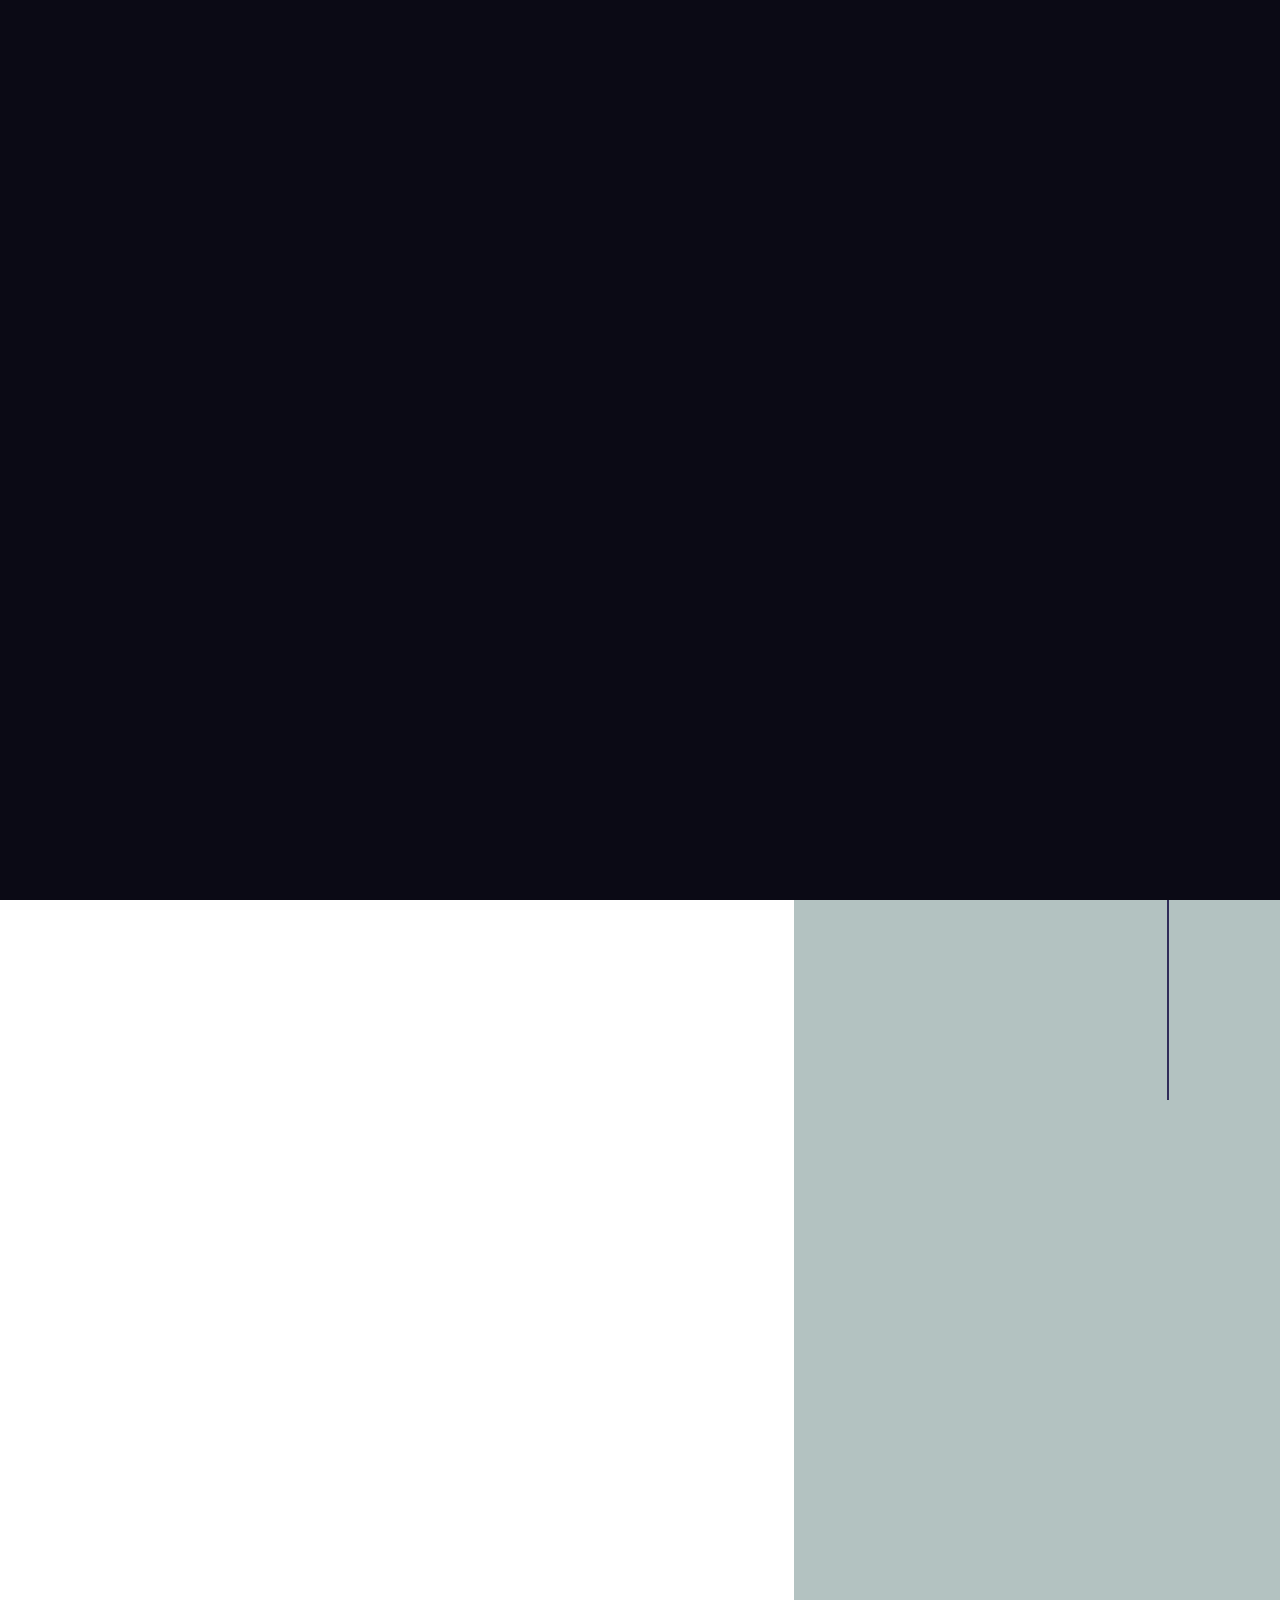
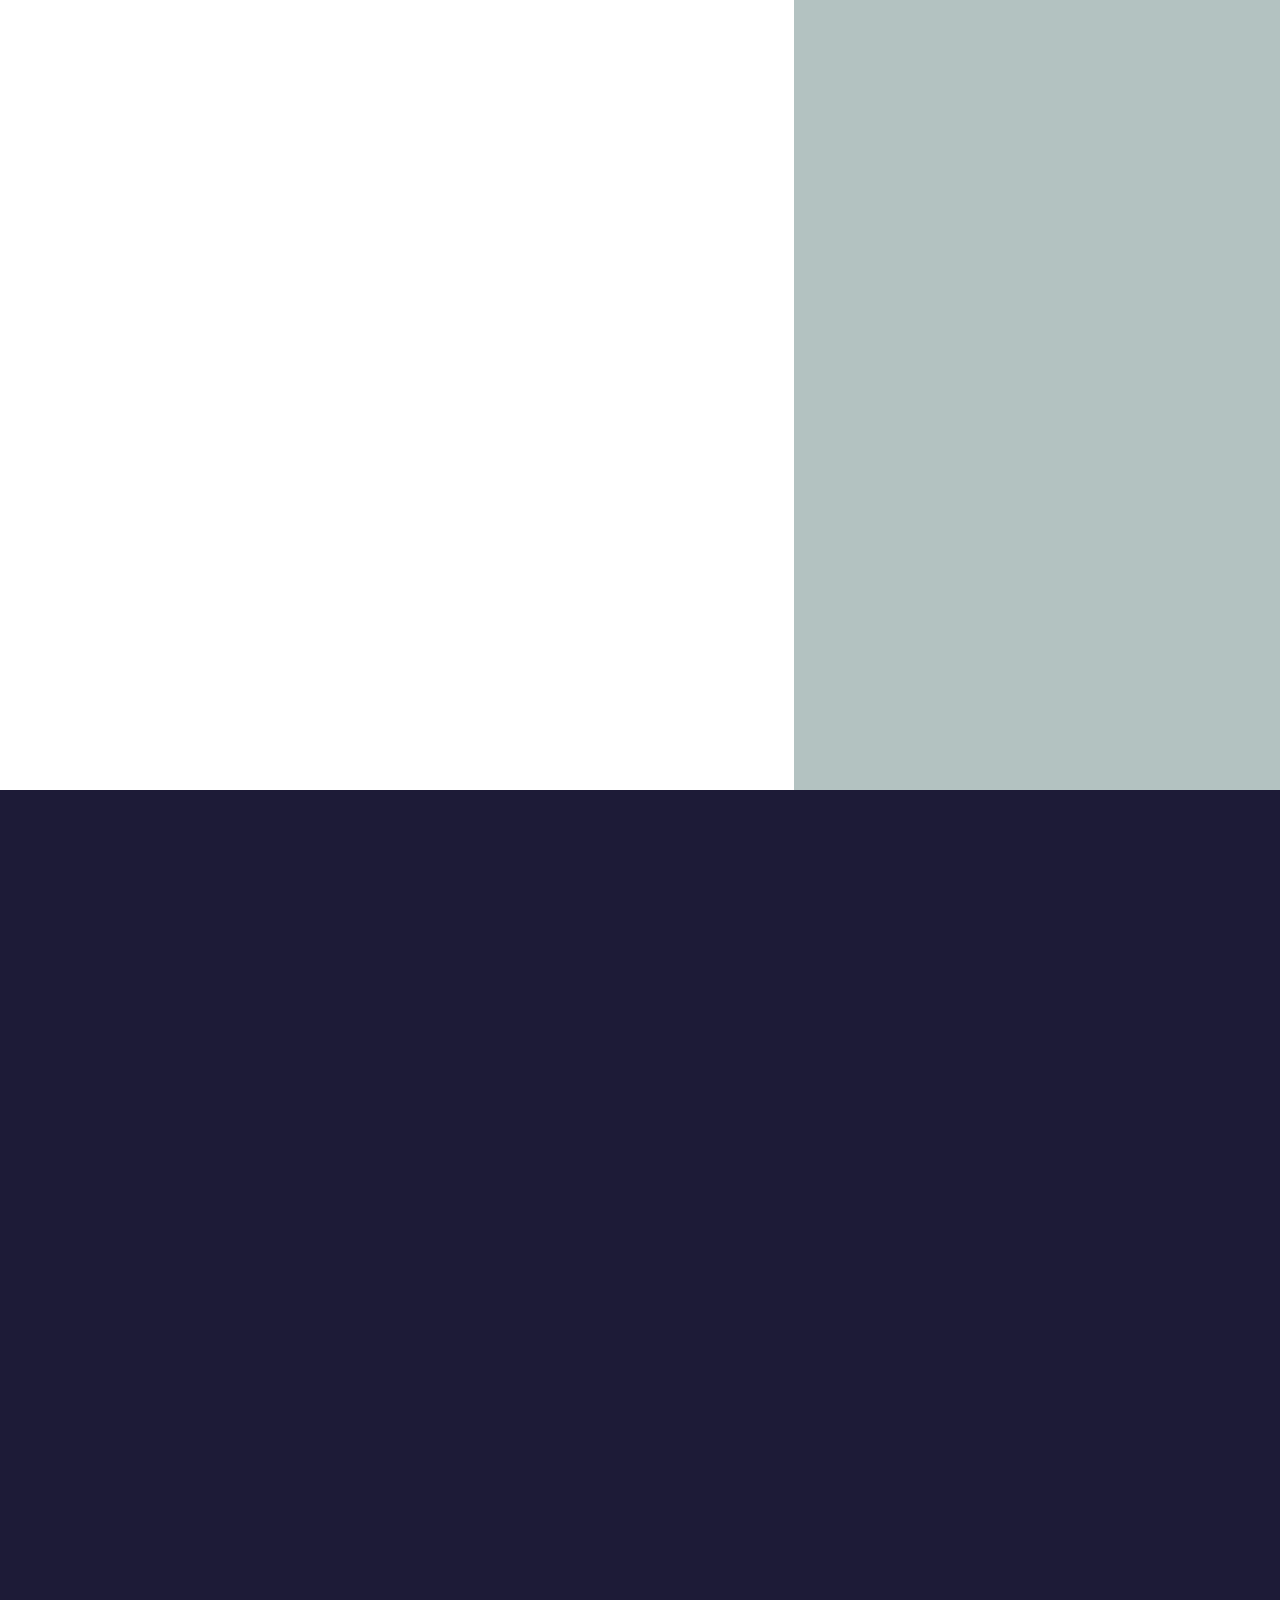
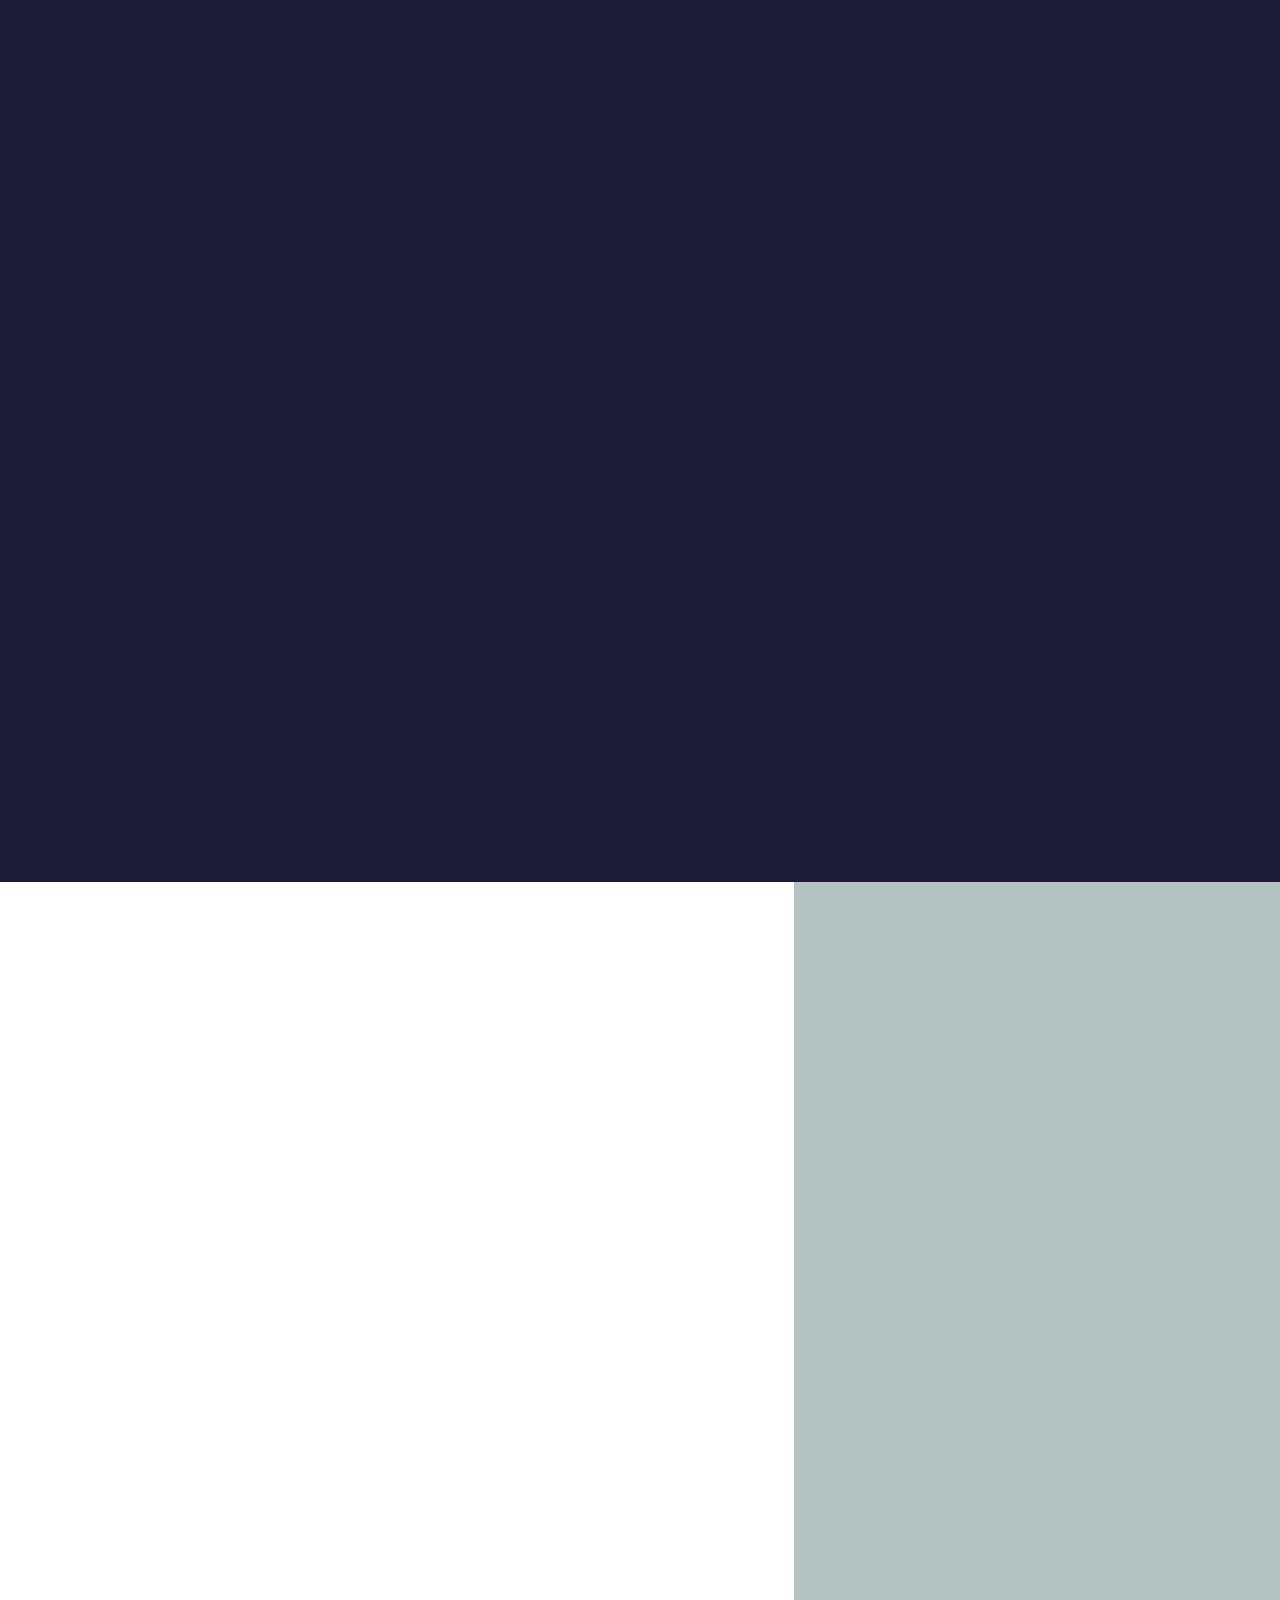
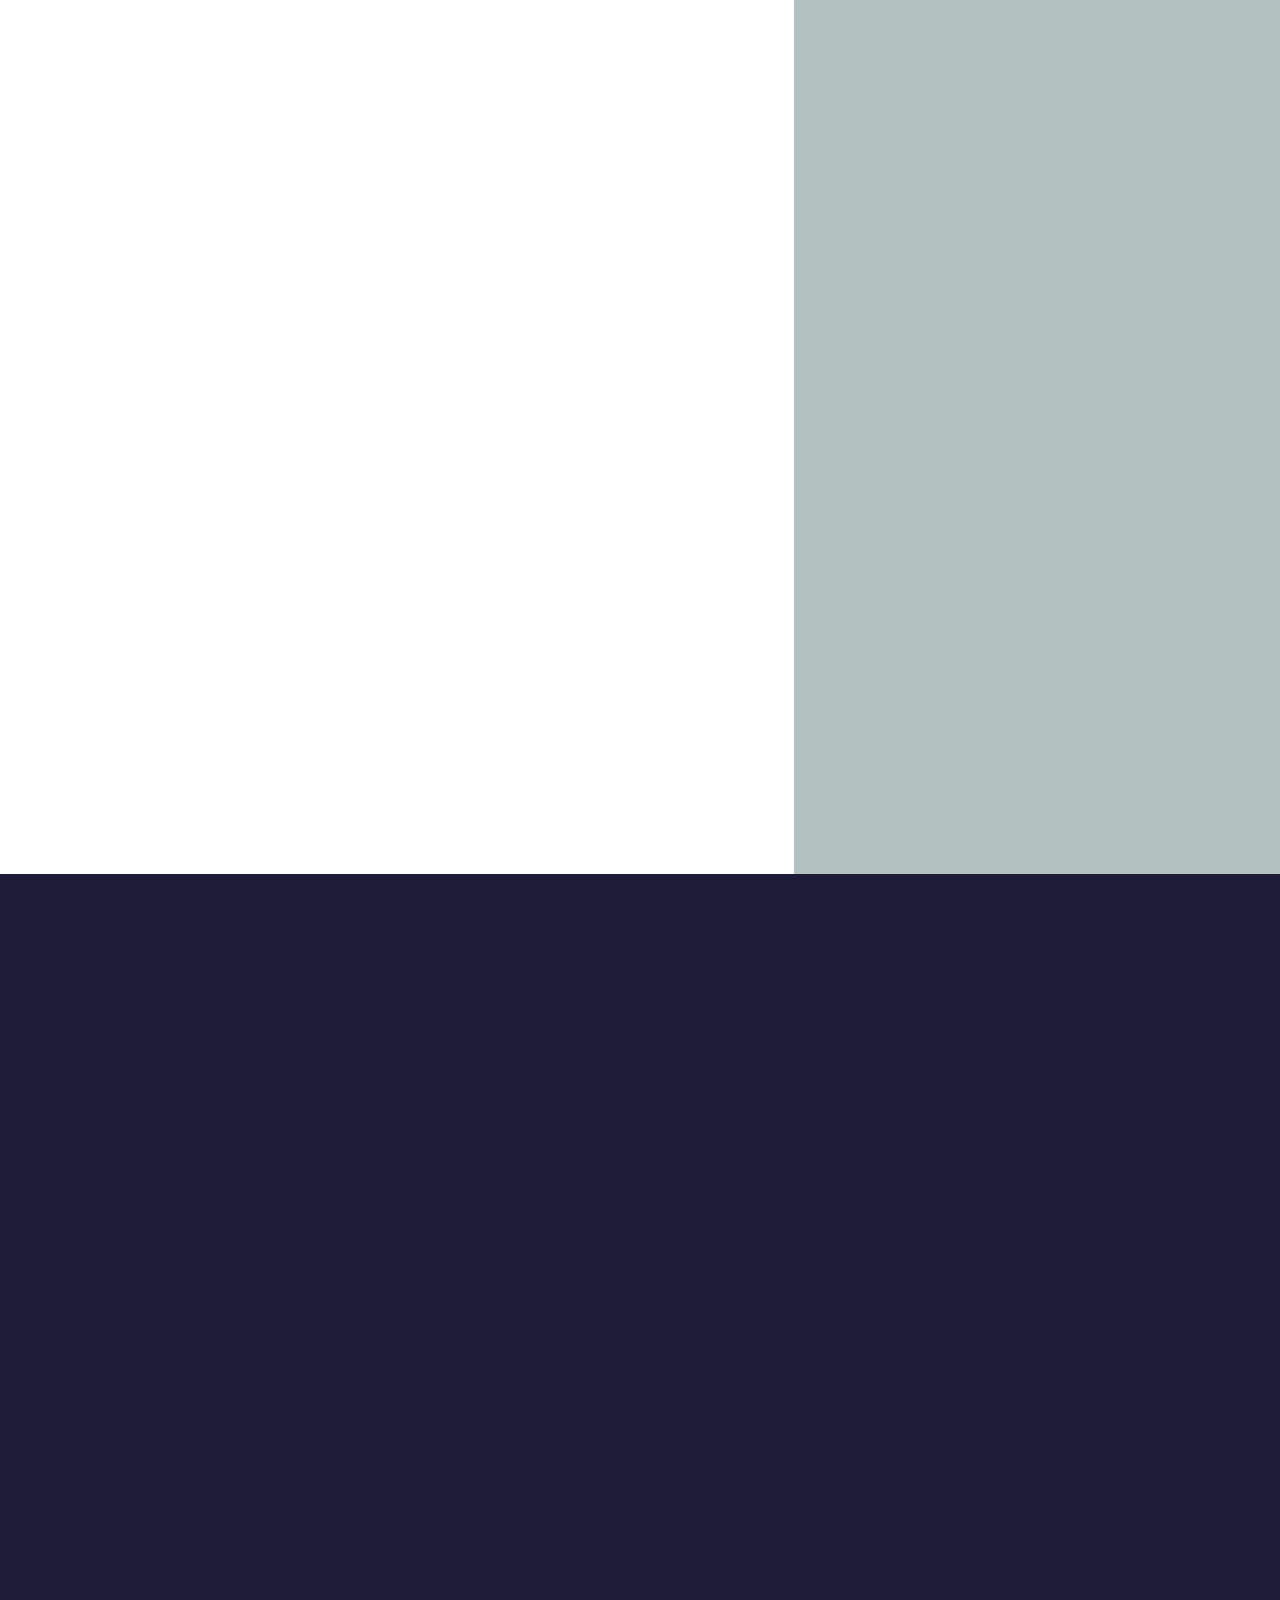
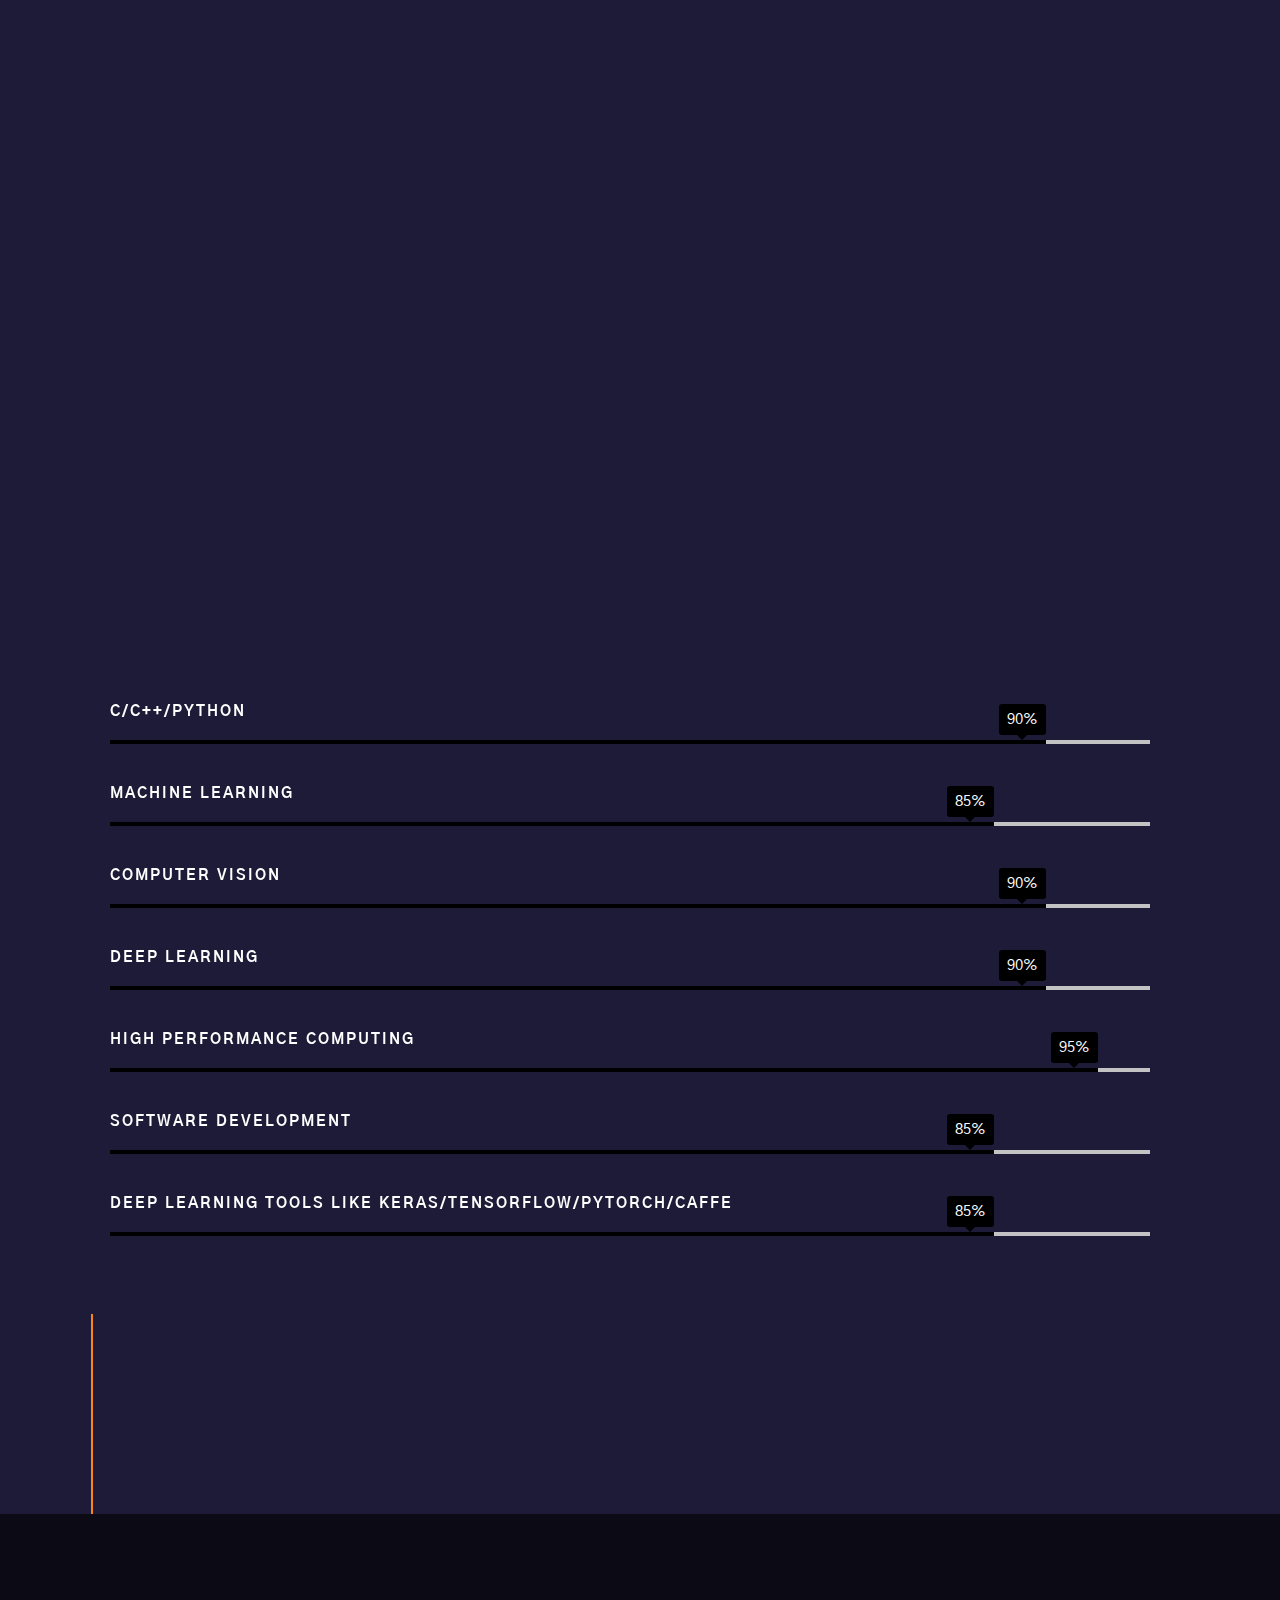
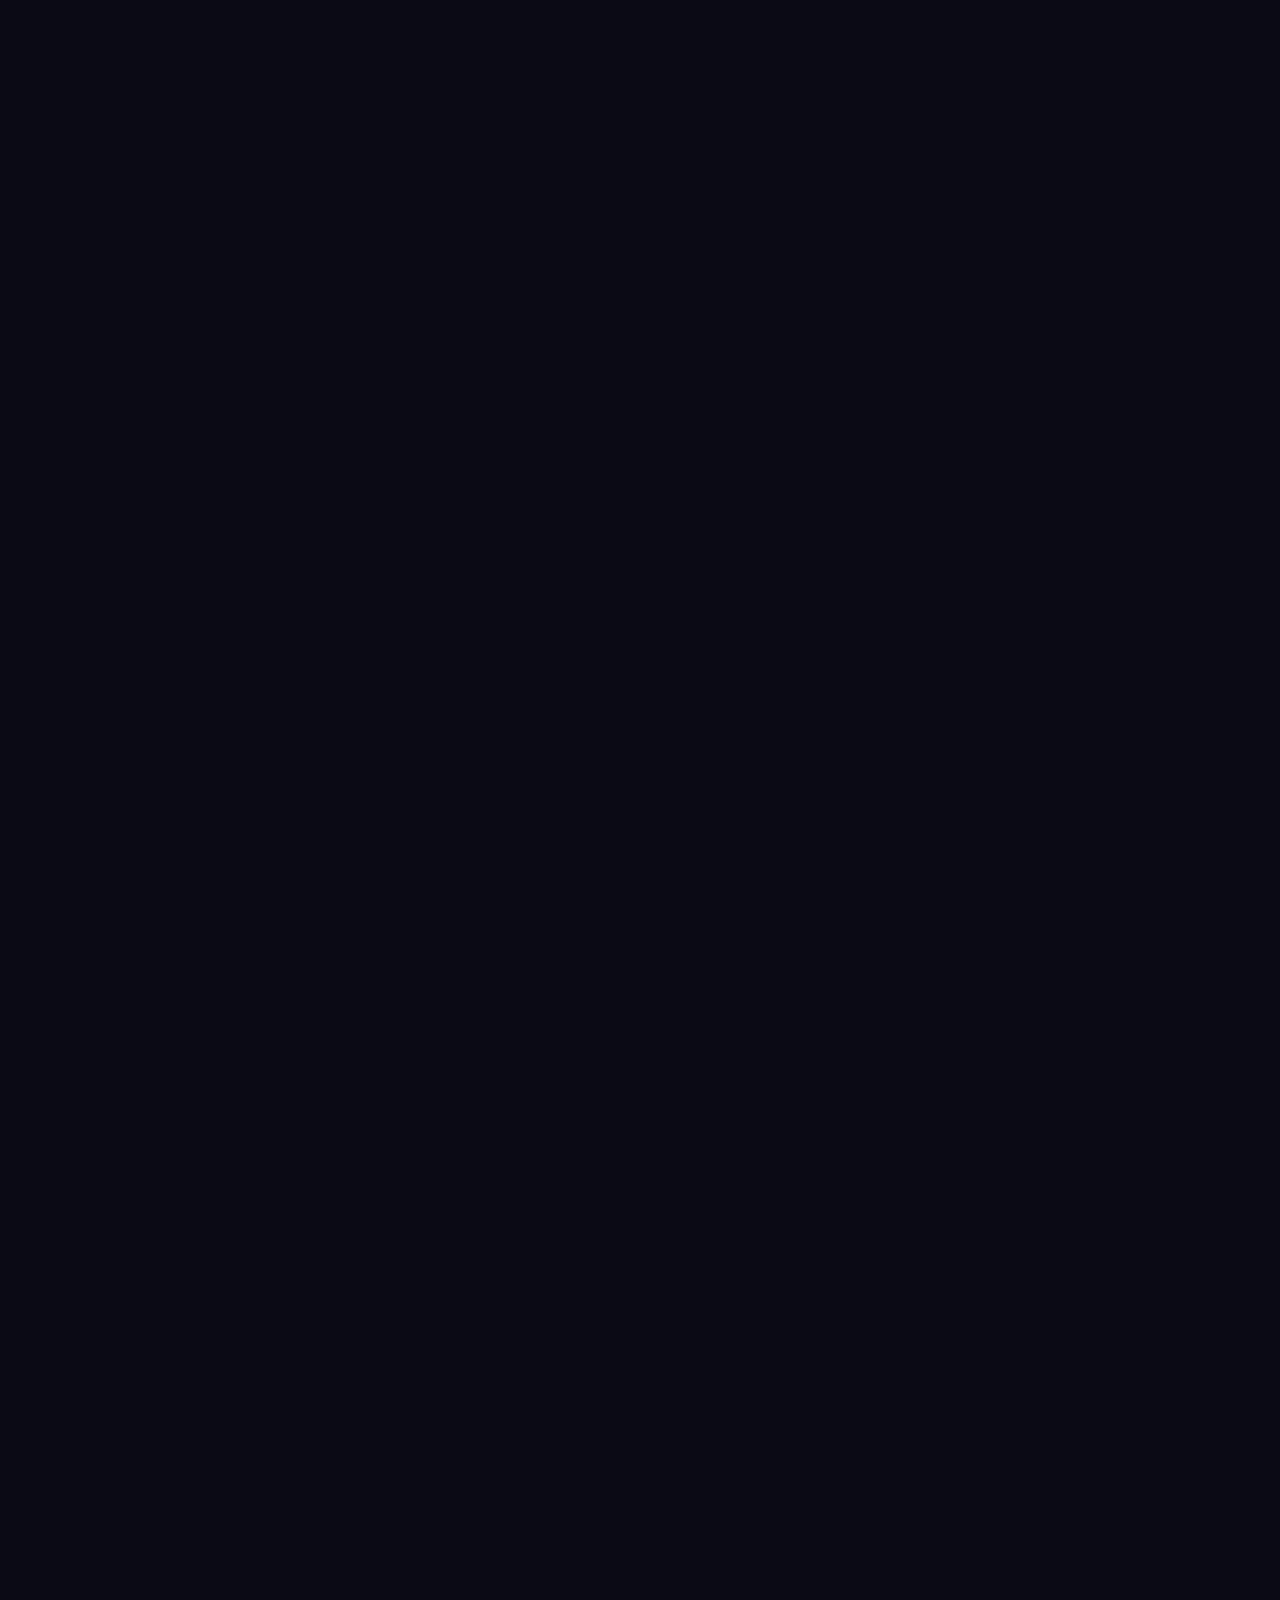
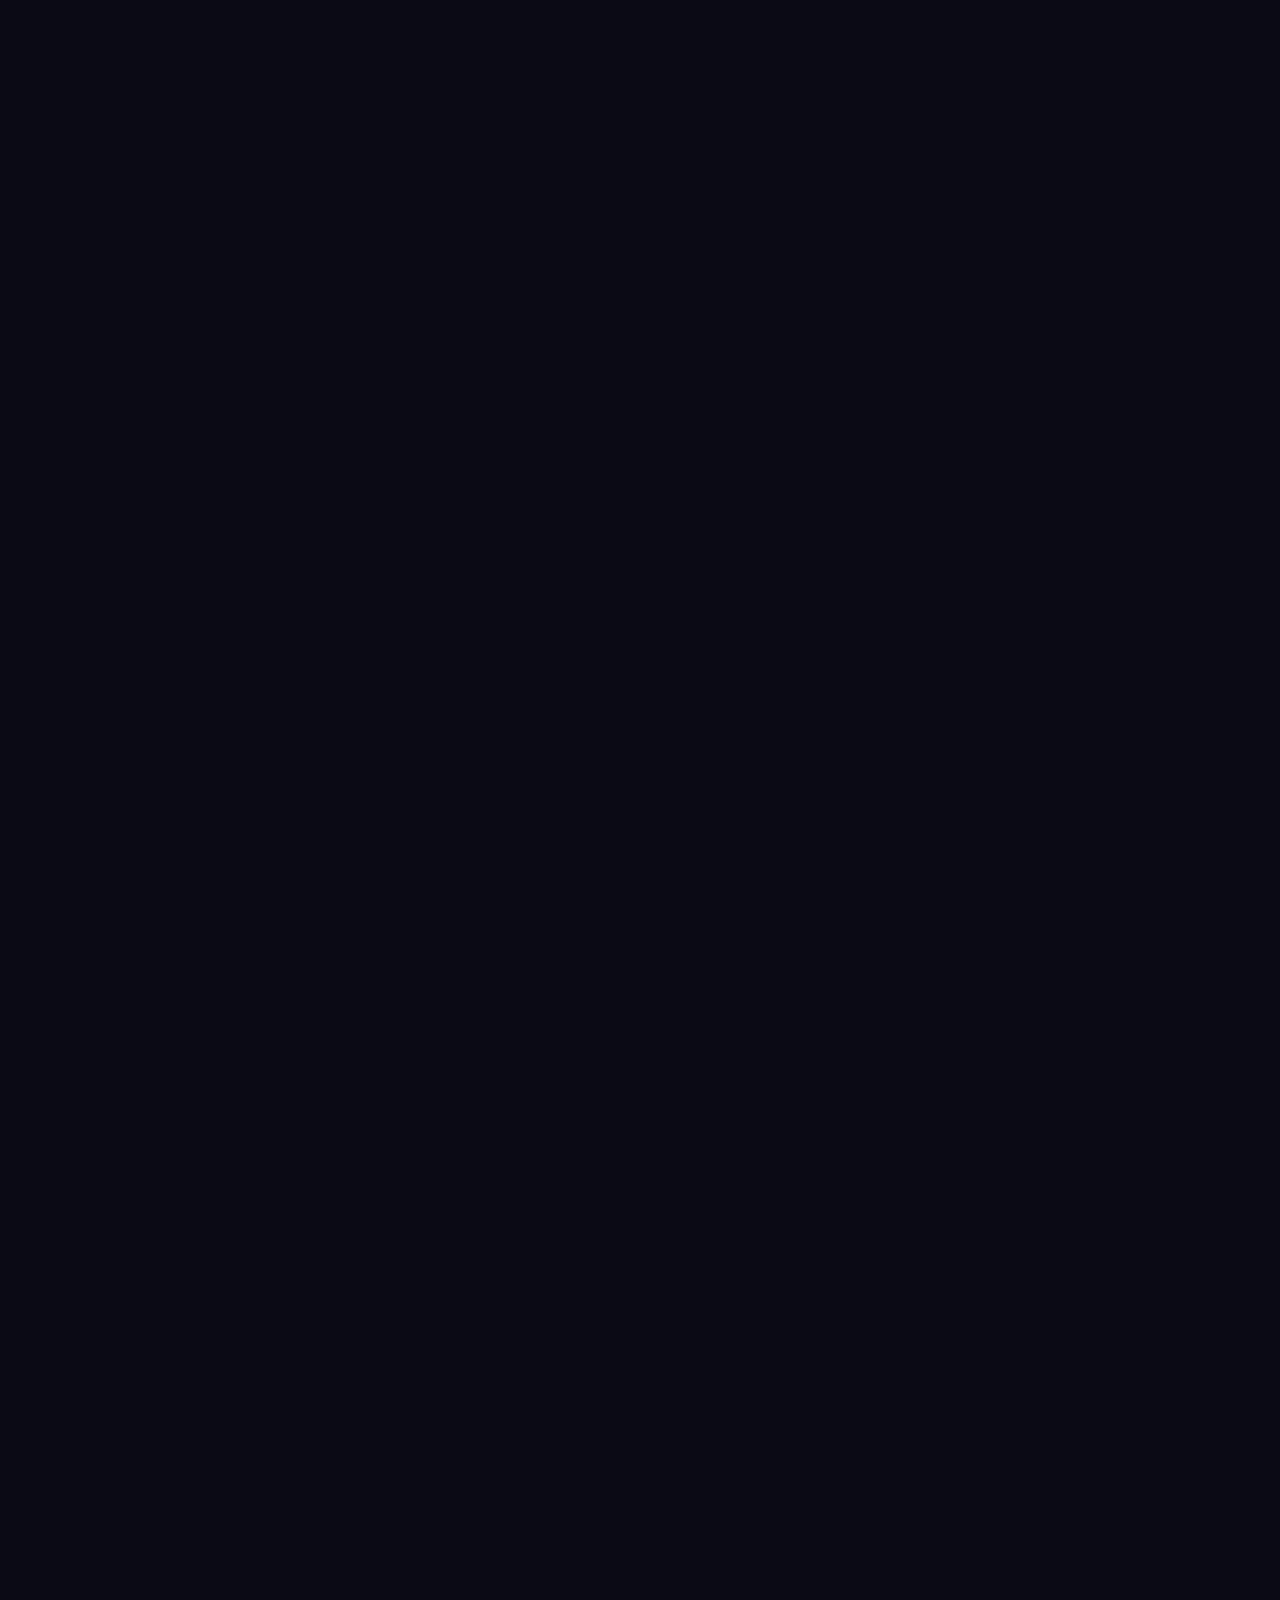
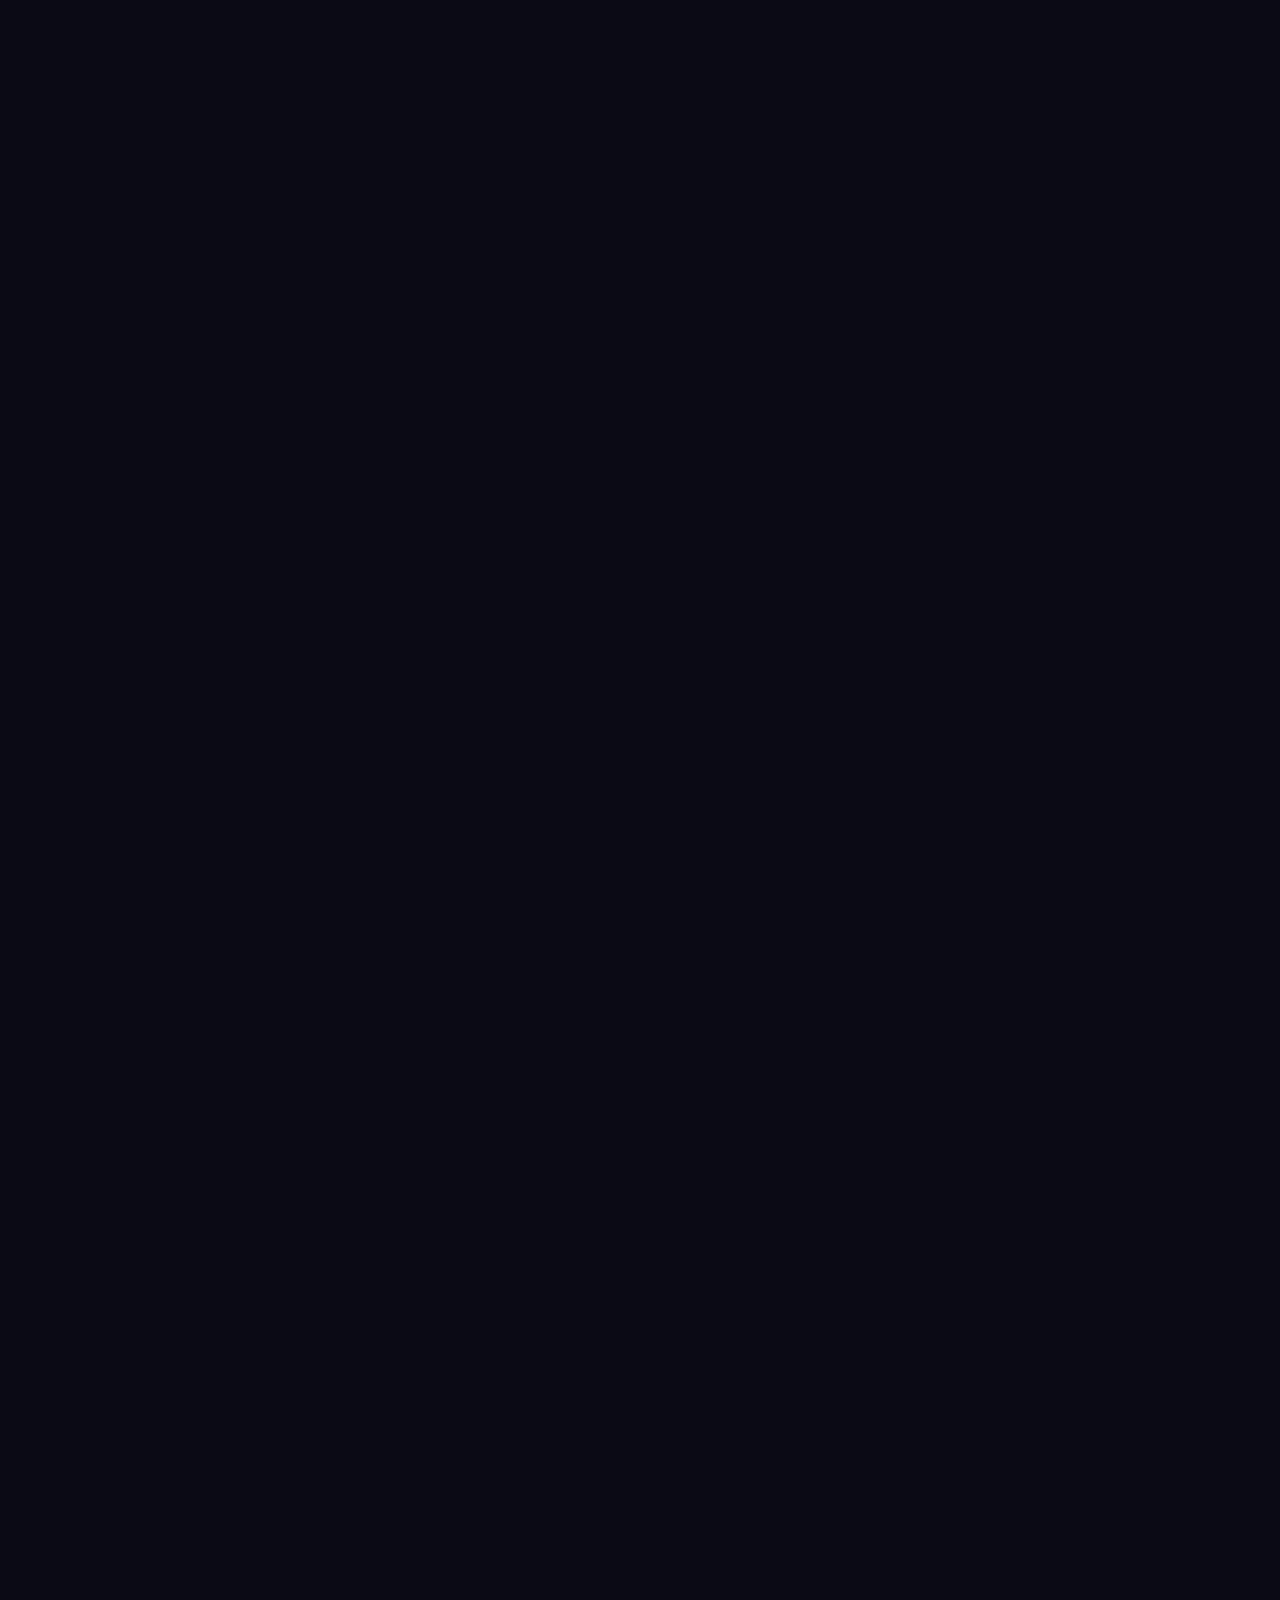
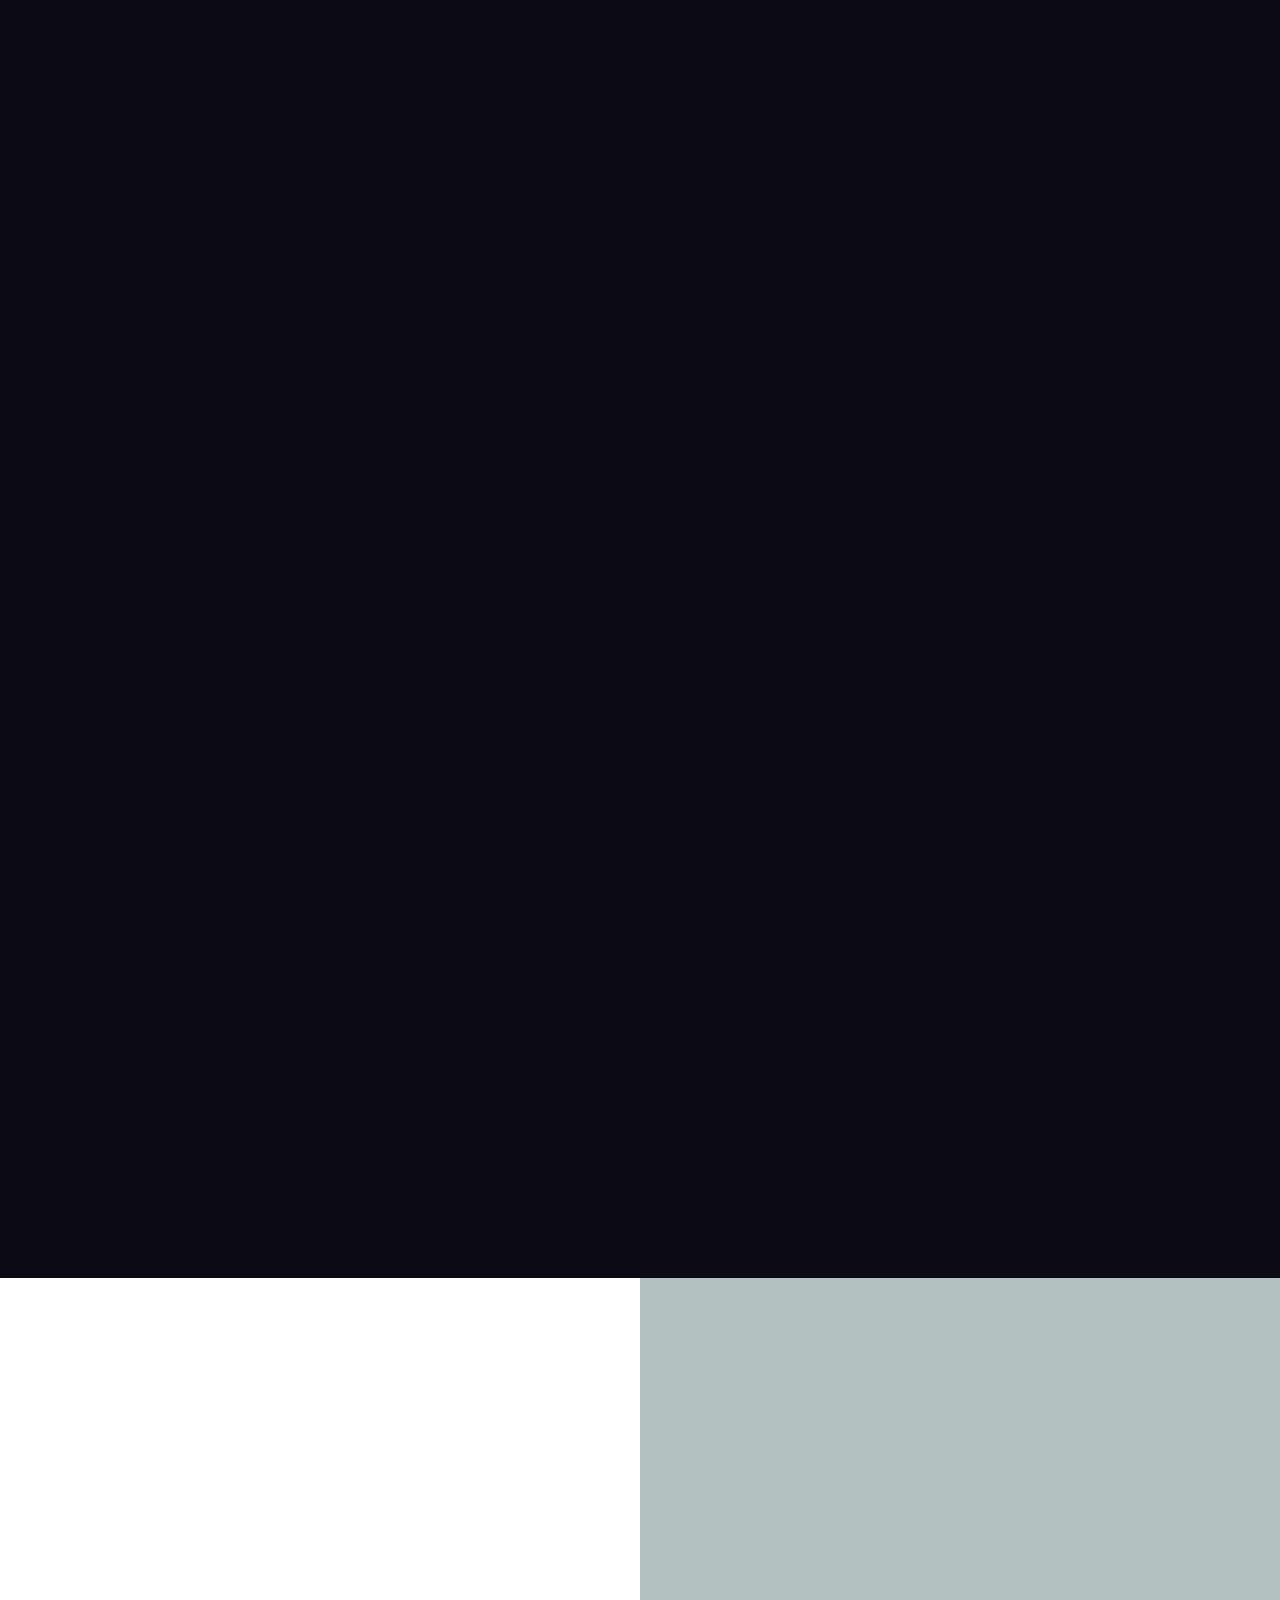
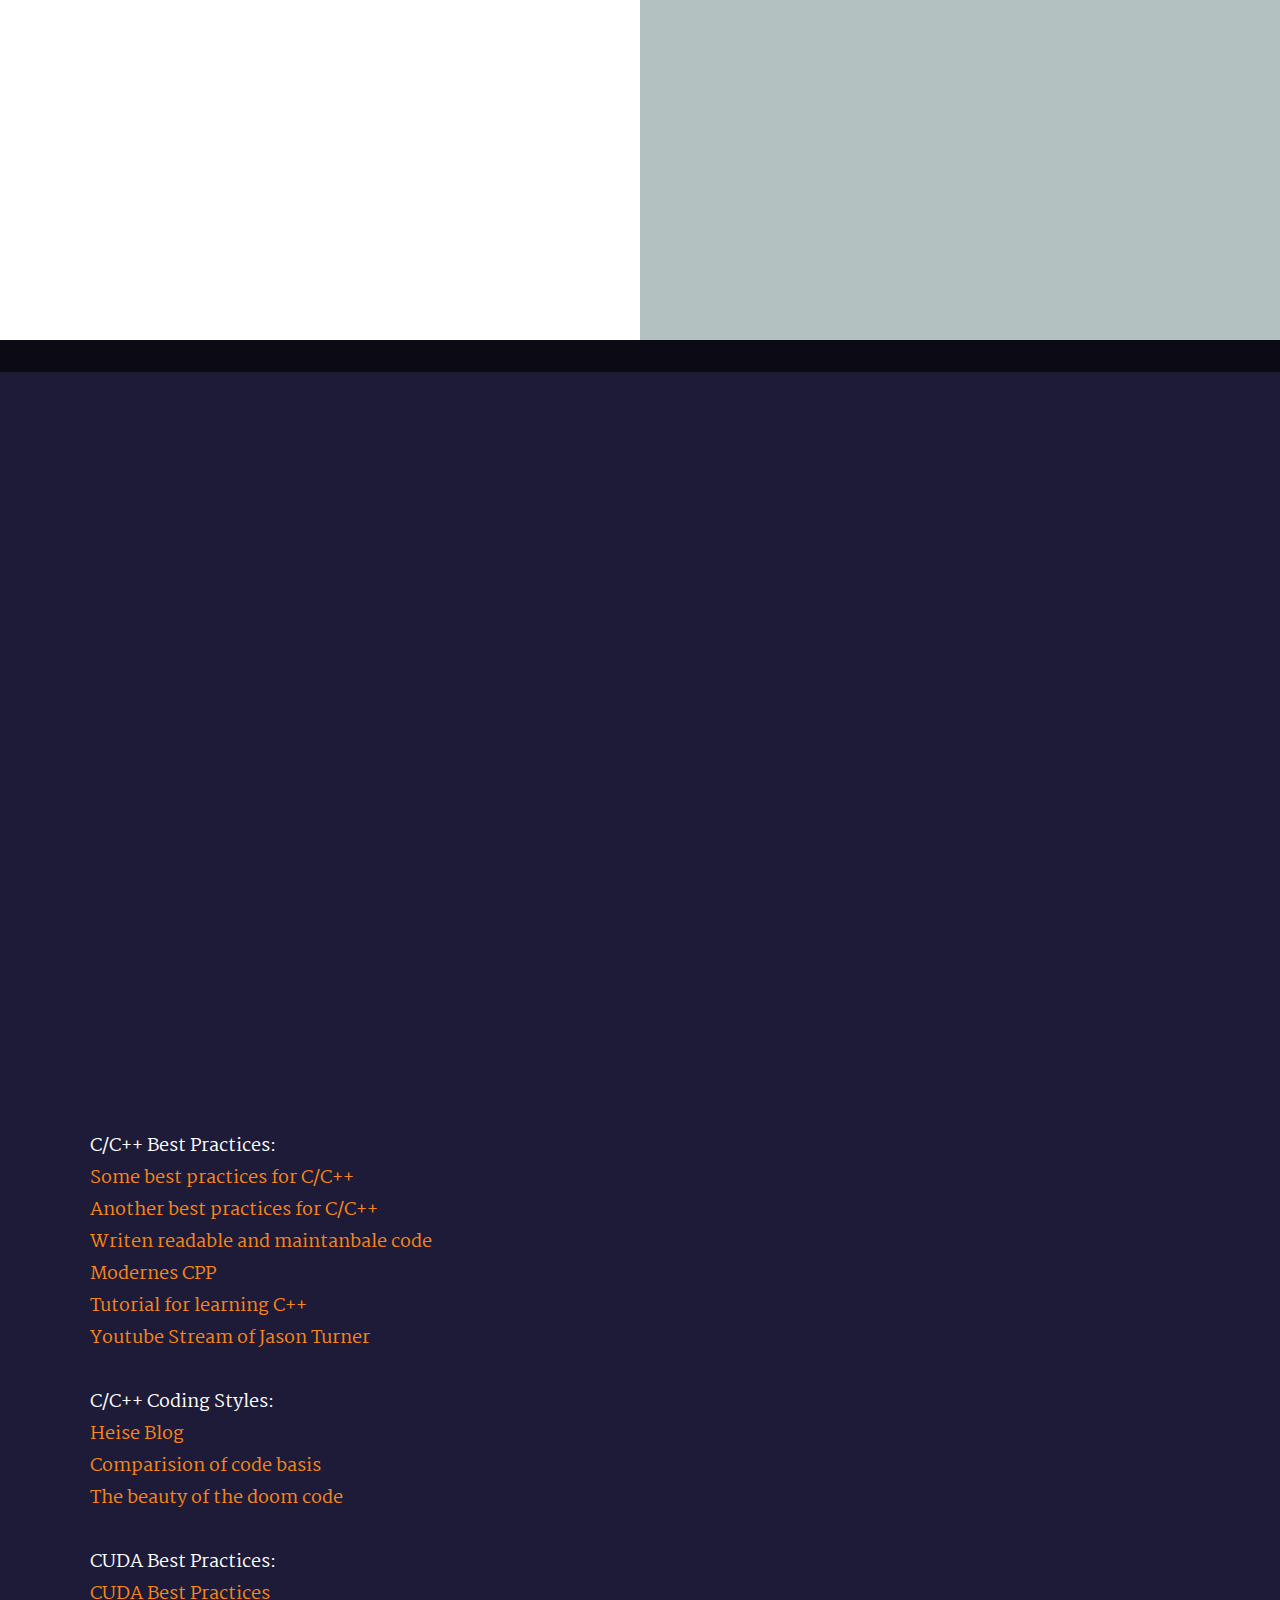
==== index.html @ f6b7e52f "Changed plots" ====
<!DOCTYPE html>
<html class="no-js" lang="en">
		<head>

				<!--- basic page needs
			================================================== -->
			<meta charset="utf-8">
			<title>Resume of Markus Gruber</title>
			<meta name="description" content="Resume of Markus Gruber">
			<meta name="author" content="Markus Gruber">

			<!-- mobile specific metas
		   ================================================== -->
		   <meta name="viewport" content="width=device-width, initial-scale=1">

		   <!-- CSS
			 ================================================== -->
			 <link rel="stylesheet" href="css/base.css">
			 <link rel="stylesheet" href="css/main.css">
			 <link rel="stylesheet" href="css/vendor.css">

			 <!-- script
			================================================== -->
			<script src="js/modernizr.js"></script>

			<!-- favicons
		   ================================================== -->
		   <link rel="apple-touch-icon" sizes="180x180" href="apple-touch-icon.png">
		   <link rel="icon" type="image/png" sizes="32x32" href="favicon-32x32.png">
		   <link rel="icon" type="image/png" sizes="16x16" href="favicon-16x16.png">
		   <link rel="manifest" href="site.webmanifest">

		</head>

		<body id="top">


				<!-- preloader
			================================================== -->
			<div id="preloader">
					<div id="loader" class="dots-fade">
							<div></div>
							<div></div>
							<div></div>
					</div>
			</div>


			<!-- header
		   ================================================== -->
		   <header class="s-header">

				   <div class="header-logo">
						   <a href="index.html">
								   <img src="images/logo.svg" alt="Homepage">
						   </a>
				   </div>

				   <div class="header-content">

						   <nav class="row header-nav-wrap">
								   <ul class="header-nav">
										   <li><a class="smoothscroll" href="#hero" title="Intro">Home</a></li>
										   <li><a class="smoothscroll" href="#about" title="About">About</a></li>
										   <li><a class="smoothscroll" href="#skills" title="Skills">Skills</a></li>
										   <li><a class="smoothscroll" href="#devblog" title="Dev Blog">Dev Blog</a></li>
										   <li><a class="smoothscroll" href="#works" title="Works">Works</a></li>
										   <li><a class="smoothscroll" href="#travelling" title="Travelling">Travelling</a></li>
										   <li><a class="smoothscroll" href="#references" title="References">References</a></li>
										   <li><a href="mailto:Markus.Gruber4@gmx.net", Markus Gruber title="Contact us">Say Hello</a></li>
								   </ul>
						   </nav> <!-- end header-nav-wrap -->

						   <a href="documents/CV_Markus_Gruber_Englisch.pdf" class="btn btn--stroke btn--medium"><p>Download CV</p></a>

				   </div> <!-- end header-content -->

				   <a class="header-menu-toggle" href="#0"><span>Menu</span></a>

		   </header>


		   <!-- hero
			 ================================================== -->
			 <section id="hero" class="s-hero target-section" data-parallax="scroll" data-image-src="images/hero-nothing-3000.jpg" data-natural-width=3000 data-natural-height=2000 data-position-y=center>

					 <!-- particles.js container -->
					 <div id="particles-js">

							 <div class="row hero-content">

									 <div class="column large-full">

											 <h1>
													 Hello, I'm Markus Gruber, <br>
													 a software developer <br>
													 for computer vision, deep learning <br>
													 and C/C++-projects. <br>
											 </h1>

											 <ul class="hero-social">
													 <li>
															 <a href="https://twitter.com/Gruber4Markus" title="">Twitter</a>
													 </li>
													 <li>
															 <a href="https://www.facebook.com/markus.gruber.14855" title="">Facebook</a>
													 </li>
													 <li>
															 <a href="https://github.com/MaximumProgrammer" title="">Github</a>
													 </li>
													 <li>
															 <a href="https://www.linkedin.com/in/markus-gruber-70851428/" title="">Linkedin</a>
													 </li>
													 <li>
															 <a href="https://www.xing.com/profile/Markus_Gruber189/cv" title="">Xing</a>
													 </li>

											 </ul> <!-- end hero-social -->

									 </div>

							 </div>



					 </div> <!-- end hero-content -->

					 <div class="hero-scroll">
							 <a href="#about" class="scroll-link smoothscroll">
									 <svg xmlns="http://www.w3.org/2000/svg" width="24" height="24" viewBox="0 0 24 24"><path d="M12 24l-8-9h6v-15h4v15h6z"/></svg>
							 </a>
					 </div> <!-- end hero-scroll -->

					 </div>

					 <!-- scripts -->
					 <script src="./assets/particles.js"></script>
					 <script src="./assets/js/app.js"></script>

			 </section> <!-- end s-hero -->


			 <!-- about
			================================================== -->
			<section id="about" class="s-about target-section">

					<br>
					<br>
					<br>
					<br>
					<br>



					<div class="s-about__section s-about__section--profile">

							<div class="right-vert-line"></div>

							<div class="row">
									<div class="column large-6 medium-8 tab-full">
											<br>
											<br>
											<div class="section-intro" data-num="01" data-aos="fade-up">
													<h3 class="subhead">About Me</h3>
													<h1 class="display-1">It's not about beeing the best. It's about beeing better than yesterday.</h1>
											</div>

											<div class="profile-pic" data-aos="fade-up">
													<img src="images/profile-pic.jpg"
													srcset="images/profile-pic.jpg 1x, images/profile-pic.jpg 2x" alt="">
											</div>

											<h3 data-aos="fade-up">Profile</h3>

											<p data-aos="fade-up">
											In the summer of 2017 I graduated at the study scientific computing with a master degree in informatics at the University
											of Vienna. The main emphasis are placed on high performance computing, software engineering and statistics.
											I did my bachelor promotion on the University of Applied Sciences Sankt Pölten. After finishing my master study
											I have been working in the private sector for more than three years now and gained valuable experience in computer
											vision and deep learning. Beside the completion of research projects my work also includes the implementation of
											several algorithms and as well the training of deep neural networks. My main programming languages which i am
											using are C/C++ and Python but I am also willing to learn other languages. I am a researcher for computer vision and deep learning projects,
											but i also like to program in several languages. I also like to upskill in different languages and disciplines from data science,
											software engineering to high performance computing.
											</p>

									</div>
							</div>

							<br>
							<br>
							<br>
							<br>
							<br>

					</div> <!-- end s-about__section--profile -->

					<section id="Education" class="s-services target-section h-dark-bg">

							<div class="s-about__section">

									<div class="row">
											<div class="column">
													<h3 data-aos="fade-up">Education</h3>
											</div>
									</div>

									<div class="row block-large-1-2 block-900-full work-positions">

											<div class="column" data-aos="fade-up">
													<div class="position">
															<div class="position__header">
																	<h6>
																			<span class="position__co">Master</span>
																			<span class="position__pos">Scientific Computing at the University of Vienna</span>
																	</h6>
																	<div class="position__timeframe">
																			December 2013 - June 2017
																	</div>
															</div>
															<p>
															This study is mainly related to high performance computing, statistics and software engineering. Like parallizing of scientific problems on CPUs and GPUs, with gaining knowledge about
															different computer architectures and libraries. One another emphasis was also finding bottlenecks in C/C++-programs with subsequently improving the performance. This study is also related to the classical software development with acquiring
															some backgrounds in statistics and data mining but as well focusing on the development and implementation of algorithms in the scientific area. <br> <br>
															Master-Thesis: “Experimental Studies of the Influence of Silent Data Corruption on the FT-GMRES” (http://othes.univie.ac.at/46244/) <br>
															Supervisor: Prof. Dr. techn. Wilfried Gansterer
															<a href="documents/Masterarbeit.pdf" class="btn h-full-width --small">Download Master Thesis</a>
															</p>
													</div>
											</div> <!-- end column -->
											<div class="column" data-aos="fade-up">
													<div class="position">
															<div class="position__header">
																	<h6>
																			<span class="position__co">Bachelor</span>
																			<span class="position__pos">Industrial Simulation at the University of Applied Scienes Sankt Pölten</span>
																	</h6>
																	<div class="position__timeframe">
																			September 2010 - June 2013
																	</div>
															</div>

															<p>
															Basis studies for informatics where the main focus is on simulation and telecommunication, it also conveyd basic knowledge about mathematics and data science.
															In this study different projects where done which are related to the simulation of electronics and material calculations with finite elements in magnetism. There is also some basic knowledge gained about
															software programming with C/C++ and software development like with the waterfall model or testing of computer programs. The bachelor also provides the first steps to parallize software in the area of multicore systems.
															<br> <br>

															Bachelor-Thesis: “Simulation of nano composite materials” <br>
															Supervisor: FH-Prof. Dr. techn. Thomas Schrefl
															<a href="documents/Bachelorarbeit.pdf" class="btn h-full-width --small">Download Bachelor Thesis</a>
															</p>
													</div>
											</div> <!-- end column -->
											<div class="column" data-aos="fade-up">
													<div class="position">
															<div class="position__header">
																	<h6>
																			<span class="position__co">Diploma</span>
																			<span class="position__pos">Technical Mathematics at the Technical University of Vienna</span>
																	</h6>
																	<div class="position__timeframe">
																			December 2005 - March 2006
																	</div>
															</div>
															Study mainly focusing on mathematics but without graduation.
															<p>
															</p>
													</div>
											</div> <!-- end column -->
											<div class="column" data-aos="fade-up">
													<div class="position">
															<div class="position__header">
																	<h6>
																			<span class="position__co">Higher School Certificate</span>
																			<span class="position__pos">Higher Technical School of Sankt Pölten</span>
																	</h6>
																	<div class="position__timeframe">
																			September 1999 - June 2004
																	</div>
															</div>
															<p>
															Main emphasis are electrical engineering and industrial power electronics with gaining a general qualification for university entrance.
															</p>
													</div>
											</div> <!-- end column -->

									</div> <!-- work positions -->

							</div> <!-- end s-about__section -->

					</section>

					<div class="Career" class="s-career target-section h-dark-bg">

							<br>
							<br>
							<br>
							<br>
							<br>

							<div class="row">
									<div class="column">
											<h3 data-aos="fade-up">Career</h3>
									</div>
							</div>

							<div class="row block-large-1-2 block-900-full work-positions">

									<div class="column" data-aos="fade-up">
											<div class="position">
													<div class="position__header">
															<h6>
																	<span class="position__co">EYYES<br></span>
																	<span class="position__pos">SOFTWARE ENGINEER & C/C++ - PROGRAMMER</span>
															</h6>
															<div class="position__timeframe">
																	March 2017 - Present
															</div>
													</div>

													<p>
													Mainly projects related to computer vision and deep learning for the private sector and road safety with the main emphasis of classical software engineering and programming.
													Also working on projects for autonomous driving with different deep learning libraries like
													Keras, Tensorflow, PyTorch, Caffe from developing a concept to the final implementation but also working on classical methods from computer vision.
													Whereas also some knowledge gained about embedded systems and FPGAS and the according restrictions from it. Finally a lot knowledge is acquired about classification and object detection with YoloV3.
													</p>
											</div>
									</div> <!-- end column -->
									<div class="column" data-aos="fade-up">
											<div class="position">
													<div class="position__header">
															<h6>
																	<span class="position__co">Solkav Alternative Energiesysteme GmbH<br></span>
																	<span class="position__pos">AUTOMATION TECHNICIAN</span>
															</h6>
															<div class="position__timeframe">
																	January 2010 - June 2010
															</div>
													</div>

													<p>
													Programming and planning of control systems, projects related to solar systems from the concept to the final implementation. The main focuses are programming and developing of
													drafts and concepts for autonomous systems for controling solar systems. One another emphasis of my job was the selection of the corresponding automation system.
													</p>
											</div>
									</div> <!-- end column -->
									<div class="column" data-aos="fade-up">
											<div class="position">
													<div class="position__header">
															<h6>
																	<span class="position__co">OK-Automation<br></span>
																	<span class="position__pos">AUTOMATION TECHNICIAN</span>
															</h6>
															<div class="position__timeframe">
																	October 2008 - December 2009
															</div>
													</div>

													<p>
													Working on projects mainly related to power plants. From programming and developing of concepts for the steam exhaust process of heat turbines. One another emphasis was also the visualization
													and simulation of the power plant process with the program Simit (developed from Siemens) to gain some insights if the control systems and the according hardware are working well.
													</p>
											</div>
									</div> <!-- end column -->
									<div class="column" data-aos="fade-up">
											<div class="position">
													<div class="position__header">
															<h6>
																	<span class="position__co">SEIKO FLOW CONTROL<br></span>
																	<span class="position__pos">TECHNICAL DRAWER</span>
															</h6>
															<div class="position__timeframe">
																	September 2006 - October 2007
															</div>
													</div>

													<p>
													Writting of manuals and drafts for the manufacturing of flow rate measuring pipes in power plants. Also testing of the measurement pipe with choosing the right norm and doing some strength tests
													on the personal computer. Creating of drafts and manuals for consumers and manufacturing for supporting the building process, creating of sweat and test plans. The constructed pipes are mainly used in power plants and private sector.
													Drawing and construction was mainly done with AutoCAD 2005.
													</p>
											</div>
									</div> <!-- end column -->

							</div> <!-- work positions -->

					</div> <!-- end s-about__section -->

			</section> <!-- end s-about -->


			<!-- services
		   ================================================== -->
		   <section id="skills" class="s-services target-section h-dark-bg">

				   <div class="row s-services__content">

						   <div class="vert-line"></div>

						   <div class="column large-6 s-services__leftcol">
								   <div class="section-intro" data-num="02" data-aos="fade-up">
										   <h3 class="subhead">Skills</h3>
										   <h1 class="display-1">
												   I am focusing on computer vision and deep learning projects but as well on C/C++-programming.
										   </h1>
								   </div>

								   <p class="lead" data-aos="fade-up">
								   I  am a computer scientist which is currently working in the area of autonomous driving, computer vision and deep learning. I am always searching for further challenges
								   in informatics but as well software programming and development but also in other scientific discipline. My main programming languages are C/C++ and Python.
								   I am familar with different deep learning libraries like Keras, Tensorflow, PyTorch and also Caffe.
								   </p>
						   </div> <!-- end  s-services--leftcol -->

						   <div class="column large-6">
								   <ul class="services-list" data-aos="fade-up">
										   <li class="services-list__item is-active">
												   <div class="services-list__item-header">
														   <h5>Programming Languages</h5>
												   </div>
												   <div class="services-list__item-body">
														   <p>
														   • Excellent knowledge of C/C++, Python, Bash and R, but also willing to learn other languages.
														   </p>
												   </div>
										   </li> <!-- services-list__item -->
										   <li class="services-list__item">
												   <div class="services-list__item-header">
														   <h5>Software Development</h5>
												   </div>
												   <div class="services-list__item-body">
														   <p>
														   • C++ 11/14/17 (AND BEYOND). <br>
														   • Familiar with different editors and IDEs like Qt, VIM and Visual Studio. <br>
														   • Safe handling of the Standard Template (STL) and Boost-library. <br>
														   • Experience with analysis and optimzation of performance critical sections. <br>
														   • Experience in functional programming (fup). <br>
														   • Experience in object oriented programming (oop). <br>
														   • Excellent knowledge of the GNU Debugger (GDB). <br>
														   • Experience in parallelization of software.<br>
														   </p>
												   </div>
										   </li> <!-- services-list__item -->
										   <li class="services-list__item">
												   <div class="services-list__item-header">
														   <h5>GUI Development</h5>
												   </div>
												   <div class="services-list__item-body">
														   <p>
														   • C++ GUI Development with QT,QTML and wxWidgets. <br>
														   • From rudimentary to advanced. <br>
														   </p>
												   </div>
										   </li> <!-- services-list__item -->
										   <li class="services-list__item">
												   <div class="services-list__item-header">
														   <h5>High Performance Computing</h5>
												   </div>
												   <div class="services-list__item-body">
														   <p>
														   • Knowledge about distributed and shared memory systems. <br>
														   • Familar with different APIs in high performance computing (HPC). <br>
														   • Knowledge of MPI, OpenMP, TBB, Cilk, OpenCL, CUDA. <br>
														   • SIMD programming up to SSE/AVX/AVX2 and programming on GPUs. <br>
														   • Familar with different computer architectures like CPUs, GPUs and FPGAs. <br>
														   </p>
												   </div>
										   </li> <!-- services-list__item -->
										   <li class="services-list__item">
												   <div class="services-list__item-header">
														   <h5>Machine Learning</h5>
												   </div>
												   <div class="services-list__item-body">
														   <p>
														   • Knowledge of data mining and pattern recognition methods (support vector machines, ensemble methods, dimension reduction, cluster analysis,..). <br>
														   • Combinatorics and probability theory. <br>
														   </p>
												   </div>
										   </li> <!-- services-list__item -->
										   <li class="services-list__item">
												   <div class="services-list__item-header">
														   <h5>Computer Vision</h5>
												   </div>
												   <div class="services-list__item-body">
														   <p>
														   • A lot of work experience with OpenCV like 3/4. <br>
														   </p>
												   </div>
										   </li> <!-- services-list__item -->

										   <li class="services-list__item">
												   <div class="services-list__item-header">
														   <h5>Deep Learning</h5>
												   </div>
												   <div class="services-list__item-body">
														   <p>
														   • Experience with different deep learning libraries for classification and object detection. <br>
														   • Training and optimization of different Deep Neural Networks (DNNs). <br>
														   • Experience with the export of DNNs and as well further processing. <br>
														   • Proficient in solving problems related to computer vision and deep learning. <br>
														   </p>
												   </div>
										   </li> <!-- services-list__item -->
										   <li class="services-list__item">
												   <div class="services-list__item-header">
														   <h5>Operating Systems</h5>
												   </div>
												   <div class="services-list__item-body">
														   <p>
														   • Excellent knowledge of Debian based systems, including package management. <br>
														   • Command line usage (for the creation of scripts), updates & monitoring. <br>
														   • Knowledge of Microsoft and Ubuntu operating systems. <br>
														   </p>
												   </div>
										   </li> <!-- services-list__item -->
										   <li class="services-list__item">
												   <div class="services-list__item-header">
														   <h5>Databases</h5>
												   </div>
												   <div class="services-list__item-body">
														   <p>
														   • Good knowledge of SQL databases. <br>
														   • Experienced in the creation of databases.
														   </p>
												   </div>
										   </li> <!-- services-list__item -->

								   </ul> <!-- end services-list -->
						   </div>


						   <div class="column">
								   <div class="column large-8 medium-8 tab-full">

										   <ul class="skill-bars">
												   <li>
														   <div class="progress percent90"><span>90%</span></div>
														   <strong>C/C++/Python</strong>
												   </li>
												   <li>
														   <div class="progress percent85"><span>85%</span></div>
														   <strong>Machine Learning</strong>
												   </li>
												   <li>
														   <div class="progress percent90"><span>90%</span></div>
														   <strong>Computer Vision</strong>
												   </li>
												   <li>
														   <div class="progress percent90"><span>90%</span></div>
														   <strong>Deep Learning</strong>
												   </li>
												   <li>
														   <div class="progress percent95"><span>95%</span></div>
														   <strong>High Performance Computing</strong>
												   </li>
												   <li>
														   <div class="progress percent85"><span>85%</span></div>
														   <strong>Software Development</strong>
												   </li>
												   </li>
												   <li>
														   <div class="progress percent85"><span>85%</span></div>
														   <strong>Deep Learning Tools like Keras/Tensorflow/PyTorch/Caffe</strong>
												   </li>

										   </ul>
								   </div>
						   </div>



				   </div> <!-- s-services__content -->

		   </section> <!-- end s-services -->


		   <style>
img2{

		max-width: 100%;

		max-height: 100%;

		display: block; /* remove extra space below image */

}

		.box{

				width: 250px;

				border: 5px solid black;

		}

		.box.large{

				height: 300px;

		}

		.box.small{

				height: 100px;

		}

		   </style>

		   <!-- devblog
			 ================================================== -->
			 <section id="devblog" class="s-career target-section h-dark-bg">

					 <br>
					 <br>
					 <br>
					 <br>
					 <br>
					 <br>
					 <br>
					 <br>
					 <div class="row s-services__content">

							 <div class="vert-line"></div>

							 <div class="section-intro" data-num="03" data-aos="fade-up">
									 <h3 class="subhead">Developer Blog</h3>

									 <h1 class="display-1">
											 This is my section where i am contributing different topics from my work like programming and different research topics.
									 </h1>


									 <p style="color:#FFFFFF";
									 <h1 class="display-2">
											 <h1>What is Deep Learning ?</h1>
									 </h1>
									 </p>

									 <p style="color:#FFFFFF";
									 <h2 class="display-4">
											 Deep learning is a special theme which is mainly centered in machine learning but due it's relevance and complexity it can be as big as machine learning and stand alone. Machine learning is as well
											 a special topic rooted in artifical intelligence both methods machine learning and deep learning try to imitate human logic and behavior due artifical intelligence. 10 years ago deep learning got special interests because theses methods can solve problems which weren't able before.
											 The concept is mainly based on the human physiology or biology of the human brain. Deep Learning can solve classification and object detection problems but also other difficulties. The according methods are fast evolving. Some methods like for autonmous driving are really interesting.
									 </p>

									 <div class="column 1" >
											 <div class="folio-item-1">
													 <div class="folio-item__thumb-1">
															 <a class="folio-item__thumb-link" href="images/devblog/ai.png" title="What's Deep Learning ?" data-size="800x600">
																	 <img src="images/devblog/ai.png"
																	 srcset="images/devblog/ai.png 1x, images/devblog/MachineLearning.png@2x.jpg 2x" alt="" class="center">
															 </a>
													 </div>
													 <div class="folio-item__info">
															 <div class="folio-item__cat">Branding</div>
															 <h4 class="folio-item__title">What's Deep Learning ?</h4>
													 </div>
													 <div class="folio-item__caption">
															 <p>This picture was taken where the birthhouse of King Arthur was.</p>
													 </div>
											 </div>
									 </div>

									 </h2>

									 <!--############################# -->

									 <br>

									 <p style="color:#FFFFFF";
									 <h1 class="display-2">
											 What is a Feed Forward Network (FFN)?
									 </h1>
									 </p>

									 <p style="color:#FFFFFF";
									 <h2 class="display-4">
											 Deep feedforward networks or also known multilayer perceptrons are the base of most of deep learning models. Networks like  CNNs (Convolutional Neural Networks) and RNNs (Recurrent neural networks) are just some special cases of feedforward networks. All these methods are mostly used for supervised machine learning tasks where we already know the target function for example the result we want our network to achieve which are extremely important for practicing machine learning and are the basis for many applications, topics such as computer vision were greatly affected by the presence of these networks.

											 <br>
											 <br>
											 The main aim of a feedforward network is to approximate some function (<MATH>f</MATH>). A regression problem with function <MATH> y = f(x) </MATH>  maps an input <MATH> x </MATH> to a value <MATH> y </MATH>. Wheras a feedforward network computes a mapping <MATH> y_predictions = f (x; θ) </MATH>  which learns the value of the parameter <MATH> θ </MATH> that result in the best function approximation, such that the error between <MATH> y_target - f(x) </MATH> is small enough, where <MATH> y_target </MATH> are the true values.

											 <br>
											 <br>
											 The reason why these networks are called feedforward is that the flow of information takes place in the forward direction, where <MATH> x </MATH> is used to calculate some intermediate values and states in the hidden layers which in turn is used to calculate the output <MATH> y </MATH>. So if we would add feedback from the last hidden layer to the previouse hidden layer, this network would represent a recurrent neural network.
									 </p>

									 <div class="column 2">
											 <div class="folio-item-2">
													 <div class="folio-item__thumb-2">
															 <a class="folio-item__thumb-link" href="images/devblog/dotnet.png" title="What's a Feed Forward Network ?" data-size="800x600">
																	 <img src="images/devblog/dotnet.png"
																	 srcset="images/devblog/dotnet.png 1x, images/devblog/dotnet.png@2x.jpg 2x" alt="" class="center">
															 </a>
													 </div>
													 <div class="folio-item__info">
															 <div class="folio-item__cat">Feed Forward Network</div>
															 <h4 class="folio-item__title">Feed Forward Network ?</h4>
													 </div>
													 <div class="folio-item__caption">
															 <p>This presents a standard feed forward network.</p>
													 </div>
											 </div>
									 </div>

									 </h2>

									 <!--############################# -->

									 <br>

									 <p style="color:#FFFFFF";
									 <h1 class="display-2">
											 What is a Convolutional Neural Network (CNN)?
									 </h1>
									 </p>

									 <p style="color:#FFFFFF";
									 <h2 class="display-4">
											 Convolutional neural networks are neural networks which are specialized for image recognition tasks.  You can think of them as a feed forward network with some trainable image filters in front. These filters are detecting some special features like edges or vertices , in the so called convolutional layers and resizing (in pooling layers).
											 These image filters (also known as kernels) are able to learn to extract and recognize  patterns from the input image. Convolutional networks or CNNs are used for computer vision tasks like image classification and object detection. Training a CNN can be really a burden because of the computing complexity.
									 </p>

									 <div class="column 3">
											 <div class="folio-item-3">
													 <div class="folio-item__thumb-3">
															 <a class="folio-item__thumb-link" href="images/devblog/ConvNet2.png" title="What's a Convolutional Neural Network ? (credits to https://towardsdatascience.com/) " data-size="800x600">
																	 <img src="images/devblog/ConvNet2.png"
																	 srcset="images/devblog/ConvNet2.png 1x, images/devblog/ConvNet2.png@2x.jpg 2x" alt="" class="center">
															 </a>
													 </div>
													 <div class="folio-item__info">
															 <div class="folio-item__cat">Convolutional Neural Network, credits to https://towardsdatascience.com/</div>
															 <h4 class="folio-item__title">Convolutional Neural Network, credits to https://towardsdatascience.com/</h4>
													 </div>
													 <div class="folio-item__caption">
															 <p>This presents a stantard convolutional neural network, credits to https://towardsdatascience.com/</p>
													 </div>
											 </div>
									 </div>

									 </h2>

									 <!--############################# -->

									 <br>

									 <p style="color:#FFFFFF";
									 <h1 class="display-2">
											 Classification vs. Object Detection
									 </h1>
									 </p>

									 <p style="color:#FFFFFF";
									 <h2 class="display-4">
											 In machine learning especially in deep neural networks there are two main issues, classification and object detection. In classification problems the aim is to say to what class belongs this image wheras in object detection the questions are: what is is and where it is, so object detection is a special case of localization and classification. Just because not only the position is searched this problem is far more complex than classification.
									 </p>

									 <div class="column 3">
											 <div class="folio-item-3">
													 <div class="folio-item__thumb-3">
															 <a class="folio-item__thumb-link" href="images/devblog/ClassificationVsDetection.png" title="Classification vs. Object Detection (credits to https://towardsdatascience.com/)" data-size="800x600">
																	 <img src="images/devblog/ClassificationVsDetection.png"
																	 srcset="images/devblog/ClassificationVsDetection.png 1x, images/devblog/ClassificationVsDetection.png@2x.jpg 2x" alt="" class="center">
															 </a>
													 </div>
													 <div class="folio-item__info">
															 <div class="folio-item__cat">Classification vs Object Detection, credits to http://machinethink.net/blog/object-detection-with-yolo/</div>
															 <h4 class="folio-item__title">Classification vs Object Detection, credits to http://machinethink.net/blog/object-detection-with-yolo/</h4>
													 </div>
													 <div class="folio-item__caption">
															 <p>This presents a stantard convolutional neural network, credits to https://towardsdatascience.com/</p>
													 </div>
											 </div>
									 </div>

									 </h2>

									 <!--############################# -->
									 <br>

									 <p style="color:#FFFFFF";
									 <h1 class="display-2">
											 How about Yolo ?
									 </h1>
									 </p>

									 <p style="color:#FFFFFF";
									 <h2 class="display-4">
											 Yolo is a state-of-the-art, object detection system (network). This framework was developed by Joseph Redmon (<a href="https://pjreddie.com/darknet/yolo/">Darknet Yolo</a>). The biggest advantage for Yolo  over other popular architectures is speed. The Yolo model family models are really fast, much faster than other libraries for object detection as before.
											 With this framework it is possible to achieve real-time object detection.

											 <br>
											 <br>
											 YOLO has reformulated an object detection problem into a single regression problem. It goes from image pixeles to bounding box coordinates and class probabilities. Such that a single convolutional network predicts different bounding boxes with the according class probabilities for the according boxes.
											 <br>
											 <br>
											 As Yolo works with only one look at the image, so this network is not using a sliding window approach. Yolo is splitting the image in an grid. These grid will have S×S dimensions. So each grid cell is predicting different values.

											 First, each cell is predicting a descent number of bounding boxes. Also, each cell will predict confidence value for each bounding box. In other word, this is a probability that a box contains an object. In case that there is no object in some grid cell, it is important that the according confidence value is really low.

											 If all predictions are vizualized, a map is gained of all the objects and a bunch of boxes which is ranked by their confidence value.

											 <div class="column 3">
													 <div class="folio-item-3">
															 <div class="folio-item__thumb-3">
																	 <a class="folio-item__thumb-link" href="images/devblog/yolo.png" title="What's a Convolutional Neural Network ? (credits to http://datahacker.rs/tensorflow2-0-yolov3/) " data-size="800x600">
																			 <img src="images/devblog/yolo.png"
																			 srcset="images/devblog/yolo.png 1x, images/devblog/yolo.png@2x.jpg 2x" alt="" class="center">
																	 </a>
															 </div>
															 <div class="folio-item__info">
																	 <div class="folio-item__cat">What is Yolo? credits to http://datahacker.rs/tensorflow2-0-yolov3/</div>
																	 <h4 class="folio-item__title">What is Yolo? credits to http://datahacker.rs/tensorflow2-0-yolov3//</h4>
															 </div>
															 <div class="folio-item__caption">
																	 <p>This figure shows how Yolo works for more information take a look at http://datahacker.rs/tensorflow2-0-yolov3/</p>
															 </div>

													 </div>
											 </div>

									 </h2>

									 <br>
									 The next thing, each cell is responsible for predicting some class probabilities. It doesn't mean each cell contains an object, this is just a probability. For example if a grid cell predicts car, it is not saying that there is a car, it is just saying that if there is an object, than that object is a car.
									 <br>

									 <br>
									 So decribe some things in more detail.
									 <br>

									 <br>
									 In Yolo, anchor boxes are used to predict bounding boxes. The main idea of this concept is to define different shapes. They are called anchor boxes or anchor box shapes. This leads to the possibility to relate to a single object through different anchor boxes. In general, different numbers of anchor boxes are used to find an object. With the help of the anchor boxes and probabilities an object can be located and classified.

									 </h2>

									 </p>

									 <div class="column 3">
											 <div class="folio-item-3">
													 <div class="folio-item__thumb-3">
															 <a class="folio-item__thumb-link" href="images/devblog/yoloanchor.png" title="How anchor boxes are working ? (credits to https://towardsdatascience.com/) " data-size="800x600">
																	 <img src="images/devblog/yoloanchor.png"
																	 srcset="images/devblog/yoloanchor.png 1x, images/devblog/yoloanchor.png@2x.jpg 2x" alt="" class="center">
															 </a>
													 </div>
													 <div class="folio-item__info">
															 <div class="folio-item__cat">How Yolo anchor boxes are working http://datahacker.rs/tensorflow2-0-yolov3/</div>
															 <h4 class="folio-item__title">How Yolo anchor boxes are working to http://datahacker.rs/tensorflow2-0-yolov3//</h4>
													 </div>
													 <div class="folio-item__caption">
															 <p>This figure shows how Yolo anchor boxes are working http://datahacker.rs/tensorflow2-0-yolov3/</p>
													 </div>
											 </div>
									 </div>

									 </h2>
									 <br>

									 <p style="color:#FFFFFF";
									 <h1 class="display-2">
											 How does YoloV3 look like ?
									 </h1>
									 </p>

									 <p style="color:#FFFFFF";
									 <h2 class="display-4">
											 The most import thing about YoloV3 is that it uses features at different scales, that is to detect objectes on different levels. This approach makes Yolo really accurate but it takes also some more computations and makes the network more complex.

									 </h2>

									 </p>

									 <div class="column 3">
											 <div class="folio-item-3">
													 <div class="folio-item__thumb-3">
															 <a class="folio-item__thumb-link" href="images/devblog/yolostructure.png" title="Yolo V3 structure (credits to https://pylessons.com/YOLOv3-TF2-introduction/) " data-size="800x600">
																	 <img src="images/devblog/yolostructure.png"
																	 srcset="images/devblog/yolostructure.png 1x, images/devblog/yolostructure.png@2x.jpg 2x" alt="" class="center">
															 </a>
													 </div>
													 <div class="folio-item__info">
															 <div class="folio-item__cat">Structure of YoloV3, credits to https://pylessons.com/YOLOv3-TF2-introduction/</div>
															 <h4 class="folio-item__title">Structure of YoloV3, credits to https://pylessons.com/YOLOv3-TF2-introduction/</h4>
													 </div>
													 <div class="folio-item__caption">
															 <p>This shows which structure YoloV3 has, credits to https://towardsdatascience.com/</p>
													 </div>
											 </div>
									 </div>

									 </h2>


									 <!--############################# -->
									 <br>
									 <br>


									 <!--############################# -->


									 <h1>Training Deep Neural Networks</h1>
									 Some simple examples and links of how to train classification and detection with a deep neural network library, in this case mainly PyTorch.

									 Training classifier with pytorch: <br>
									 <a href="https://pytorch.org/tutorials/beginner/blitz/cifar10_tutorial.html">Classification</a><br><br>

									 Training object detector with pytorch: <br>
									 <a href="https://pytorch.org/tutorials/intermediate/torchvision_tutorial.html">Object Detection</a><br><br>


							 </div> <!-- end  s-services--leftcol -->

					 </div> <!-- s-services__content -->

			 </section> <!-- end s-services -->

			 <!-- portfolio
			================================================== -->
			<section id="works" class="s-portfolio target-section">


					<div class="row s-portfolio__header">
							<div class="column large-6 medium-8 tab-full">
									<div class="section-intro" data-num="04" data-aos="fade-up">
											<h3 class="subhead">Portfolio</h3>
											<h1 class="display-1">
													A selection of recent projects I have worked on.
											</h1>
									</div>

									<!--
				 <code>
				 p { color: red; } <br>
				 body { background-color: #eee; } <br>
				 https://www.tensorflow.org/tutorials/keras/classification
				 </code>
									-->

							</div>
					</div> <!-- s-porfolio__header -->

					<br>

			</section> <!-- end portfolio -->

			<br>

			<!-- portfolio

		   <!-- references
			 ================================================== -->
			 <section id="references" class="s-services target-section h-dark-bg">

					 <br>
					 <br>
					 <br>
					 <br>
					 <br>
					 <br>

					 <div class="row s-portfolio__header">
							 <div class="column large-6 medium-8 tab-full">
									 <div class="section-intro" data-num="05" data-aos="fade-up">
											 <h3 class="subhead">References</h3>
											 <h1 class="display-1">
													 A selection of different references.
											 </h1>
									 </div>

									 C/C++ Best Practices: <br>
									 <a href="https://www.fluentcpp.com/">Some best practices for C/C++</a><br>
									 <a href="https://awesomecpp.com/">Another best practices for C/C++</a><br>
									 <a href="https://isocpp.org/">Writen readable and maintanbale code </a><br>
									 <a href="https://www.modernescpp.com/">Modernes CPP</a><br>
									 <a href="https://www.learncpp.com/">Tutorial for learning C++</a><br>
									 <a href="https"//https://www.youtube.com/channel/UCxHAlbZQNFU2LgEtiqd2Maw">Youtube Stream of Jason Turner</a><br><br>

									 C/C++ Coding Styles: <br>
									 <a href="https://www.heise.de/ratgeber/Codequalitaet-lehren-und-lernen-Erfahrungen-aus-6-Jahren-Programmierausbildung-4795323.html">Heise Blog</a><br>
									 <a href="https://cppdepend.com/blog/?p=390">Comparision of code basis</a><br>
									 <a href="https://kotaku.com/the-exceptional-beauty-of-doom-3s-source-code-5975610">The beauty of the doom code</a><br><br>

									 CUDA Best Practices:<br>
									 <a href="https://docs.nvidia.com/cuda/cuda-c-best-practices-guide/index.html/">CUDA Best Practices</a><br><br>

									 Best Code Editors:<br>
									 <a href="https://code.visualstudio.com/docs/introvideos/basics">Visual Studio Code </a><br>
									 <a href="https://dev.to/bezirganyan/who-said-that-vim-cannot-compete-with-ides-51k4">VIM as IDE</a><br><br>

									 Code Versioning:<br>
									 <a href="https://www.atlassian.com/git/tutorials">Git </a><br><br>

									 Deep Learning:<br>
									 <a href="https://www.tensorflow.org/">Tensorflow</a><br>
									 <a href="https://pytorch.org/">PyTorch</a><br>
									 <a href="https://keras.io/">Keras</a><br>
									 <a href="https://docs.microsoft.com/en-us/cognitive-toolkit/">CNTK</a><br>
									 <a href="https://pjreddie.com/darknet/yolo/">Darknet Yolo</a><br><br>
							 </div>
					 </div> <!-- s-porfolio__header -->

					 <br>
					 <br>
					 <br>
					 <br>

			 </section> <!-- end portfolio -->

			 <br>


			 <!-- travelling
			================================================== -->
			<section id="travelling" class="s-portfolio target-section">

					<div class="row s-portfolio__header">
							<div class="column large-6 medium-8 tab-full">
									<div class="section-intro" data-num="06" data-aos="fade-up">
											<h3 class="subhead">Travelling</h3>
											<h1 class="display-1">
													A selection of my best pictures from travelling.
											</h1>
									</div>
							</div>
					</div> <!-- s-porfolio__header -->

					<div class="row s-porfolio__list block-large-1-2 block-tab-full collapse">

							<div class="column" data-aos="fade-up">
									<div class="folio-item">
											<div class="folio-item__thumb">
													<a class="folio-item__thumb-link" href="images/travelling/68959723_613971242340661_8212358434999297361_n.jpg" title="England, the Birthhouse of King Arthur" data-size="1050x700">
															<img src="images/travelling/68959723_613971242340661_8212358434999297361_n.jpg"
															srcset="images/travelling/68959723_613971242340661_8212358434999297361_n.jpg 1x, /images/travelling/68959723_613971242340661_8212358434999297361_n.jpg@2x.jpg 2x" alt="">
													</a>
											</div>
											<div class="folio-item__info">
													<div class="folio-item__cat">Branding</div>
													<h4 class="folio-item__title">England Tintagel Castle, the Birthhouse of King Arthur</h4>
											</div>
											<div class="folio-item__caption">
													<p>This picture was taken where the birthhouse of King Arthur was.</p>
											</div>
									</div>
							</div> <!-- end column -->
							<div class="column" data-aos="fade-up">
									<div class="folio-item">
											<div class="folio-item__thumb">
													<a class="folio-item__thumb-link" href="images/travelling/70003463_145122516756268_5065668681672820287_n.jpg" title="England, the Birthhouse of King Arthur" data-size="1050x700">
															<img src="images/travelling/70003463_145122516756268_5065668681672820287_n.jpg"
															srcset="images/travelling/70003463_145122516756268_5065668681672820287_n.jpg 1x, /images/travelling/70003463_145122516756268_5065668681672820287_n.jpg@2x.jpg 2x" alt="">
													</a>
											</div>
											<div class="folio-item__info">
													<div class="folio-item__cat">Branding</div>
													<h4 class="folio-item__title">Backcountry England</h4>
											</div>
											<div class="folio-item__caption">
													<p>This picture was taken somewhere on the backcountry of england./p>
											</div>
									</div>
							</div> <!-- end column -->
							<div class="column" data-aos="fade-up">
									<div class="folio-item">
											<div class="folio-item__thumb">
													<a class="folio-item__thumb-link" href="images/travelling/69402649_2370751469907093_490148271002339134_n.jpg" title="In Rotterdam from the Erasmusbridge." data-size="1050x700">
															<img src="images/travelling/69402649_2370751469907093_490148271002339134_n.jpg"
															srcset="images/travelling/69402649_2370751469907093_490148271002339134_n.jpg 1x, /images/travelling/69402649_2370751469907093_490148271002339134_n.jpg@2x.jpg 2x" alt="">
													</a>
											</div>
											<div class="folio-item__info">
													<div class="folio-item__cat">Branding</div>
													<h4 class="folio-item__title">In Rotterdam from the Erasmusbridge.</h4>
											</div>
											<div class="folio-item__caption">
													<p>In Rotterdam from the Erasmusbridge.</p>
											</div>
									</div>
							</div> <!-- end column -->
							<div class="column" data-aos="fade-up">
									<div class="folio-item">
											<div class="folio-item__thumb">
													<a class="folio-item__thumb-link" href="images/travelling/71340612_130343151636789_7405044741290752431_n.jpg" title="In Rotterdam from the Erasmusbridge." data-size="1050x700">
															<img src="images/travelling/71340612_130343151636789_7405044741290752431_n.jpg"
															srcset="images/travelling/71340612_130343151636789_7405044741290752431_n.jpg 1x, /images/travelling/71340612_130343151636789_7405044741290752431_n.jpg@2x.jpg 2x" alt="">
													</a>
											</div>
											<div class="folio-item__info">
													<div class="folio-item__cat">Branding</div>
													<h4 class="folio-item__title">A photo taken from Amsterdam.</h4>
											</div>
											<div class="folio-item__caption">
													<p>A photo taken from Amsterdam.</p>
											</div>
									</div>
							</div> <!-- end column -->
					</div> <!-- folio-list -->

					<br>
					<br>
					<br>
					<br>


			</section> <!-- end travelling -->

			<!-- testimonials
		   ================================================== -->
		   <!--
			 <section id="testimonials" class="s-testimonials">

			 <br>
			 <br>

			 <div class="row collapse">

			 <div class="column large-full">

			 <div class="testimonial-slider" data-aos="fade-up">

			 <div class="testimonial-slider__slide">
			 <p>
			 Molestiae incidunt consequatur quis ipsa autem nam sit enim magni. Voluptas tempore rem.
			 Explicabo a quaerat sint autem dolore ducimus ut consequatur neque.  Nisi dolores quaerat fuga rem nihil nostrum.
			 Laudantium quia consequatur molestias delectus culpa.
			 </p>
			 <div class="testimonial-slider__author">
			 <img src="images/avatars/user-02.jpg" alt="Author image" class="testimonial-slider__avatar">
			 <cite class="testimonial-slider__cite">
			 <strong>Tim Cook</strong>
			 <span>CEO, Apple</span>
			 </cite>
			 </div>
			 </div>

			 <div class="testimonial-slider__slide">
			 <p>
			 Excepturi nam cupiditate culpa doloremque deleniti repellat. Veniam quos repellat voluptas animi adipisci.
			 Nisi eaque consequatur. Voluptatem dignissimos ut ducimus accusantium perspiciatis.
			 Quasi voluptas eius distinctio. Atque eos maxime.
			 </p>
			 <div class="testimonial-slider__author">
			 <img src="images/avatars/user-01.jpg" alt="Author image" class="testimonial-slider__avatar">
			 <cite class="testimonial-slider__cite">
			 <strong>Sundar Pichai</strong>
			 <span>CEO, Google</span>
			 </cite>
			 </div>
			 </div>

			 <div class="testimonial-slider__slide">
			 <p>
			 Repellat dignissimos libero. Qui sed at corrupti expedita voluptas odit. Nihil ea quia nesciunt. Ducimus aut sed ipsam.
			 Autem eaque officia cum exercitationem sunt voluptatum accusamus. Quasi voluptas eius distinctio.
			 Voluptatem dignissimos ut.
			 </p>
			 <div class="testimonial-slider__author">
			 <img src="images/avatars/user-04.jpg" alt="Author image" class="testimonial-slider__avatar">
			 <cite class="testimonial-slider__cite">
			 <strong>Satya Nadella</strong>
			 <span>CEO, Microsoft</span>
			 </cite>
			 </div>
			 </div>

			 <div class="testimonial-slider__slide">
			 <p>
			 Nunc interdum lacus sit amet orci. Vestibulum dapibus nunc ac augue. Fusce vel dui. In ac felis
			 quis tortor malesuada pretium. Curabitur vestibulum aliquam leo. Qui sed at corrupti expedita voluptas odit.
			 Nihil ea quia nesciunt. Ducimus aut sed ipsam.
			 </p>
			 <div class="testimonial-slider__author">
			 <img src="images/avatars/user-05.jpg" alt="Author image" class="testimonial-slider__avatar">
			 <cite class="testimonial-slider__cite">
			 <strong>Jeff Bezos</strong>
			 <span>CEO, Amazon</span>
			 </cite>
			 </div>
			 </div>

			 </div>

			 </div>

			 </div>
			 -- >

			 <!-- CTA
			================================================== -->
			<!--
		   <div class="s-cta">

		   <div class="row">
		   <div class="column large-full">
		   <h2 class="section-desc" data-aos="fade-up">
		   Need a great reliable web hosting?
		   </h2>
		   </div>
		   </div>

		   <div class="row cta-content" data-aos="fade-up">
		   <div class="column large-full">
		   <p>
		   We highly recommend <a href="https://www.dreamhost.com/r.cgi?287326">DreamHost</a>.
		   Powerful web and Wordpress hosting. Guaranteed.
		   Starting at $2.95 per month.
		   </p>

		   <a href="https://www.dreamhost.com/r.cgi?287326" class="btn btn--primary h-full-width">Get Started</a>
		   </div>
		   </div> <!-- end cta-content -->

		   </div> <!-- end s-cta -->


			 </section> <!-- end s-testimonials -->

			 <!-- footer
			================================================== -->
			<footer class="s-footer h-dark-bg">

					<div class="right-vert-line"></div>

					<div class="row s-footer__main">
							<div class="column large-6">
									<div class="section-intro" data-aos="fade-up">
											<h3 class="subhead">Get In Touch</h3>

											<h1 class="display-1">
													Have an idea or a concept that really excite you?
													Let's turn that idea into reality. Shoot me a message.
											</h1>
									</div>

									<div class="footer-email-us">
											<a href="mailto:Markus.Gruber4@gmx.net" class="btn btn--primary h-full-width">Let's Talk</a>
									</div>
							</div>

							<div class="column large-5">
									<div class="footer-contacts">
											<div class="footer-contact-block" data-aos="fade-up">
													<h5 class="footer-contact-block__header">
															Email
													</h5>
													<p class="footer-contact-block__content">
													<a href="mailto:#0">Markus.Gruber4@gmx.net</a>
													</p>
											</div> <!-- end footer-contact-block -->
											<div class="footer-contact-block" data-aos="fade-up">
													<h5 class="footer-contact-block__header">
															Phone
													</h5>
													<p class="footer-contact-block__content">
													<a href="tel:None">None</a>
													</p>
											</div> <!-- end footer-contact-block -->
											<br>
											<div class="footer-contact-block" data-aos="fade-up">
													<h5 class="footer-contact-block__header">
															Social
													</h5>
													<ul class="footer-contact-block__list">
															<li><a href="https://twitter.com/Gruber4Markus">Twitter</a></li>
															<li><a href="https://www.facebook.com/markus.gruber.14855">Facebook</a></li>
															<li><a href="https://github.com/MaximumProgrammer">Github</a></li>
															<li><a href="https://www.instagram.com/markus.gruber.14855/">Instagram</a></li>
															<li><a href="https://www.xing.com/profile/Markus_Gruber189/cv">Xing</a></li>
													</ul>
											</div> <!-- end footer-contact-block -->
									</div>
							</div>
					</div> <!-- end s-footer__main -->

					<div class="row s-footer__bottom">
							<div class="column large-full ss-copyright">
									<span>© Copyright Ethos 2019</span>
									<span>Design by <a href="https://www.styleshout.com/">StyleShout</a></span>
							</div> <!-- end ss-copyright -->

							<div class="ss-go-top">
									<a class="smoothscroll" title="Back to Top" href="#top">
											<svg xmlns="http://www.w3.org/2000/svg" width="24" height="24" viewBox="0 0 24 24"><path d="M12 0l8 9h-6v15h-4v-15h-6z"/></svg>
									</a>
							</div> <!-- end ss-go-top -->
					</div> <!-- end s-footer__bottom -->

			</footer> <!-- end s-footer -->

			<!-- photoswipe background
		   ================================================== -->
		   <div aria-hidden="true" class="pswp" role="dialog" tabindex="-1">

				   <div class="pswp__bg"></div>
				   <div class="pswp__scroll-wrap">

						   <div class="pswp__container">
								   <div class="pswp__item"></div>
								   <div class="pswp__item"></div>
								   <div class="pswp__item"></div>
						   </div>

						   <div class="pswp__ui pswp__ui--hidden">
								   <div class="pswp__top-bar">
										   <div class="pswp__counter"></div><button class="pswp__button pswp__button--close" title="Close (Esc)"></button> <button class="pswp__button pswp__button--share" title=
												   "Share"></button> <button class="pswp__button pswp__button--fs" title="Toggle fullscreen"></button> <button class="pswp__button pswp__button--zoom" title=
												   "Zoom in/out"></button>
										   <div class="pswp__preloader">
												   <div class="pswp__preloader__icn">
														   <div class="pswp__preloader__cut">
																   <div class="pswp__preloader__donut"></div>
														   </div>
												   </div>
										   </div>
								   </div>
								   <div class="pswp__share-modal pswp__share-modal--hidden pswp__single-tap">
										   <div class="pswp__share-tooltip"></div>
								   </div><button class="pswp__button pswp__button--arrow--left" title="Previous (arrow left)"></button> <button class="pswp__button pswp__button--arrow--right" title=
										   "Next (arrow right)"></button>
								   <div class="pswp__caption">
										   <div class="pswp__caption__center"></div>
								   </div>
						   </div>

				   </div>

		   </div> <!-- end photoSwipe background -->


		   <!-- Java Script
			 ================================================== -->
			 <script src="js/jquery-3.2.1.min.js"></script>
			 <script src="js/plugins.js"></script>
			 <script src="js/main.js"></script>

		</body>
---- css/base.css ----
/* =================================================================== 
 *  Ethos Base Stylesheet
 *  Ver. 1.0.0
 *  11-05-2019
 *  ------------------------------------------------------------------
 *
 *  TOC:
 *	# imports
 *	# normalize
 *	# basic/base setup styles
 *	# grid v2.1.2
 *	# block grids
 *	# MISC
 *
 * =================================================================== */



/* ===================================================================
 * # imports 
 *
 * ------------------------------------------------------------------- */
@import url("https://fonts.googleapis.com/css?family=Gothic+A1:300,300i,400,400i,500,500i,600,600i,700,700i|Martel:300,300i,400,400i,700,700i,900,900i|Work+Sans:600,700&display=swap");



/* ==========================================================================
 * # normalize
 * normalize.css v8.0.1 | MIT License |
 * github.com/necolas/normalize.css
 *
 * -------------------------------------------------------------------------- */

/* ------------------------------------------------------------------- 
 * ## document
 * ------------------------------------------------------------------- */

/* 1. Correct the line height in all browsers.
 * 2. Prevent adjustments of font size after orientation changes in iOS.*/
html {
	line-height: 1.15;  /* 1 */
	-webkit-text-size-adjust: 100%;  /* 2 */
}

/* ------------------------------------------------------------------- 
 * ## sections
 * ------------------------------------------------------------------- */

/* Remove the margin in all browsers. */
body {
	margin: 0;
}

/* Render the `main` element consistently in IE. */
main {
	display: block;
}

/* Correct the font size and margin on `h1` elements within `section` and
 * `article` contexts in Chrome, Firefox, and Safari. */
h1 {
	font-size: 2em;
	margin: 0.67em 0;
}

/* ------------------------------------------------------------------- 
 * ## grouping
 * ------------------------------------------------------------------- */

/* 1. Add the correct box sizing in Firefox.
 * 2. Show the overflow in Edge and IE. */
hr {
	-webkit-box-sizing: content-box;
	box-sizing: content-box;  /* 1 */
	height: 0;  /* 1 */
	overflow: visible;  /* 2 */
}

/* 1. Correct the inheritance and scaling of font size in all browsers.
 * 2. Correct the odd `em` font sizing in all browsers. */
pre {
	font-family: monospace, monospace;  /* 1 */
	font-size: 1em;  /* 2 */
}

/* ------------------------------------------------------------------- 
 * ## text-level semantics
 * ------------------------------------------------------------------- */

/* Remove the gray background on active links in IE 10. */
a {
	background-color: transparent;
}

/* 1. Remove the bottom border in Chrome 57-
 * 2. Add the correct text decoration in Chrome, Edge, IE, Opera, and Safari. */
abbr[title] {
	border-bottom: none;  /* 1 */
	text-decoration: underline;  /* 2 */
	-webkit-text-decoration: underline dotted;
	text-decoration: underline dotted;  /* 2 */
}

/* Add the correct font weight in Chrome, Edge, and Safari. */
b,
strong {
	font-weight: bolder;
}

/* 1. Correct the inheritance and scaling of font size in all browsers.
 * 2. Correct the odd `em` font sizing in all browsers. */
code,
kbd,
samp {
	font-family: monospace, monospace;  /* 1 */
	font-size: 1em;  /* 2 */
}

/* Add the correct font size in all browsers. */
small {
	font-size: 80%;
}

/* Prevent `sub` and `sup` elements from affecting the line height in
 * all browsers. */
sub,
sup {
	font-size: 75%;
	line-height: 0;
	position: relative;
	vertical-align: baseline;
}

sub {
	bottom: -0.25em;
}

sup {
	top: -0.5em;
}

/* ------------------------------------------------------------------- 
 * ## embedded content
 * ------------------------------------------------------------------- */

/* Remove the border on images inside links in IE 10. */
img {
	border-style: none;
}

/* ------------------------------------------------------------------- 
 * ## forms
 * ------------------------------------------------------------------- */

/* 1. Change the font styles in all browsers.
 * 2. Remove the margin in Firefox and Safari. */
button,
input,
optgroup,
select,
textarea {
	font-family: inherit;  /* 1 */
	font-size: 100%;  /* 1 */
	line-height: 1.15;  /* 1 */
	margin: 0;  /* 2 */
}

/* Show the overflow in IE.
 * 1. Show the overflow in Edge. */
button,
input {

	/* 1 */
	overflow: visible;
}

/* Remove the inheritance of text transform in Edge, Firefox, and IE.
 * 1. Remove the inheritance of text transform in Firefox. */
button,
select {

	/* 1 */
	text-transform: none;
}

/* Correct the inability to style clickable types in iOS and Safari. */
button,
[type="button"],
[type="reset"],
[type="submit"] {
	-webkit-appearance: button;
}

/* Remove the inner border and padding in Firefox. */
button::-moz-focus-inner,
[type="button"]::-moz-focus-inner,
[type="reset"]::-moz-focus-inner,
[type="submit"]::-moz-focus-inner {
	border-style: none;
	padding: 0;
}

/* Restore the focus styles unset by the previous rule. */
button:-moz-focusring,
[type="button"]:-moz-focusring,
[type="reset"]:-moz-focusring,
[type="submit"]:-moz-focusring {
	outline: 1px dotted ButtonText;
}

/* Correct the padding in Firefox. */
fieldset {
	padding: 0.35em 0.75em 0.625em;
}

/* 1. Correct the text wrapping in Edge and IE.
 * 2. Correct the color inheritance from `fieldset` elements in IE.
 * 3. Remove the padding so developers are not caught out when they zero out
 *    `fieldset` elements in all browsers. */
legend {
	-webkit-box-sizing: border-box;
	box-sizing: border-box;  /* 1 */
	color: inherit;  /* 2 */
	display: table;  /* 1 */
	max-width: 100%;  /* 1 */
	padding: 0;  /* 3 */
	white-space: normal;  /* 1 */
}

/* Add the correct vertical alignment in Chrome, Firefox, and Opera. */
progress {
	vertical-align: baseline;
}

/* Remove the default vertical scrollbar in IE 10+. */
textarea {
	overflow: auto;
}

/* 1. Add the correct box sizing in IE 10.
 * 2. Remove the padding in IE 10. */
[type="checkbox"],
[type="radio"] {
	-webkit-box-sizing: border-box;
	box-sizing: border-box;  /* 1 */
	padding: 0;  /* 2 */
}

/* Correct the cursor style of increment and decrement buttons in Chrome. */
[type="number"]::-webkit-inner-spin-button,
[type="number"]::-webkit-outer-spin-button {
	height: auto;
}
//
/* 1. Correct the odd appearance in Chrome and Safari.
 * 2. Correct the outline style in Safari. */
[type="search"] {
	-webkit-appearance: textfield;  /* 1 */
	outline-offset: -2px;  /* 2 */
}

/* Remove the inner padding in Chrome and Safari on macOS. */
[type="search"]::-webkit-search-decoration {
	-webkit-appearance: none;
}

/* 1. Correct the inability to style clickable types in iOS and Safari.
 * 2. Change font properties to `inherit` in Safari. */
::-webkit-file-upload-button {
	-webkit-appearance: button;  /* 1 */
	font: inherit;  /* 2 */
}

/* ------------------------------------------------------------------- 
 * ## interactive
 * ------------------------------------------------------------------- */

/* Add the correct display in Edge, IE 10+, and Firefox. */
details {
	display: block;
}

/* Add the correct display in all browsers. */
summary {
	display: list-item;
}

/* ------------------------------------------------------------------- 
 * ## misc
 * ------------------------------------------------------------------- */

/* Add the correct display in IE 10+. */
template {
	display: none;
}

/* Add the correct display in IE 10. */
[hidden] {
	display: none;
}



/* ===================================================================
 * # basic/base setup styles
 *
 * ------------------------------------------------------------------- */
html {
	font-size: 62.5%;
	-webkit-box-sizing: border-box;
	box-sizing: border-box;
}

*,
*::before,
*::after {
	-webkit-box-sizing: inherit;
	box-sizing: inherit;
}

body {
	font-weight: normal;
	line-height: 1;
	word-wrap: break-word;
	-moz-font-smoothing: grayscale;
	-moz-osx-font-smoothing: grayscale;
	-webkit-font-smoothing: antialiased;
	-webkit-overflow-scrolling: touch;
	-webkit-text-size-adjust: none;
}

/* ------------------------------------------------------------------- 
 * ## Media
 * ------------------------------------------------------------------- */
svg,
img,
video
embed,
iframe,
object {
	max-width: 100%;
	height: auto;
}

/* ------------------------------------------------------------------- 
 * ## Typography resets 
 * ------------------------------------------------------------------- */
div, dl, dt, dd, ul, ol, li, h1, h2, h3, h4, h5, h6, pre, form, p, blockquote, th, td {
	margin: 0;
	padding: 0;
}

p {
	font-size: inherit;
	text-rendering: optimizeLegibility;
}

em,
i {
	font-style: italic;
	line-height: inherit;
}

strong,
b {
	font-weight: bold;
	line-height: inherit;
}

small {
	font-size: 60%;
	line-height: inherit;
}

ol,
ul {
	list-style: none;
}

li {
	display: block;
}

/* ------------------------------------------------------------------- 
 * ## links
 * ------------------------------------------------------------------- */
a {
	text-decoration: none;
	line-height: inherit;
}

a img {
	border: none;
}

/* ------------------------------------------------------------------- 
 * ## inputs
 * ------------------------------------------------------------------- */
fieldset {
	margin: 0;
	padding: 0;
}

input[type="email"],
input[type="number"],
input[type="search"],
input[type="text"],
input[type="tel"],
input[type="url"],
input[type="password"],
textarea {
	-webkit-appearance: none;
	-moz-appearance: none;
	appearance: none;
}



/* ===================================================================
 * # grid v2.1.2
 *
 *   -----------------------------------------------------------------
 * - Grid breakpoints are based on MAXIMUM WIDTH media queries, 
 *   meaning they apply to that one breakpoint and ALL THOSE BELOW IT.
 * - Grid columns without a specified width will automatically layout 
 *   as equal width columns.
 * ------------------------------------------------------------------- */

/* rows
 * ------------------------------------- */
.row {
	width: 89%;
	max-width: 1200px;
	margin: 0 auto;
	display: -ms-flexbox;
	display: -webkit-box;
	display: flex;
	-ms-flex-flow: row wrap;
	-webkit-box-orient: horizontal;
	-webkit-box-direction: normal;
	flex-flow: row wrap;
}

.row .row {
	width: auto;
	max-width: none;
	margin-left: -20px;
	margin-right: -20px;
}

/* columns
 * -------------------------------------- */
.column {
	-ms-flex: 1 1 0%;
	-webkit-box-flex: 1;
	flex: 1 1 0%;
	padding: 0 20px;
}

.collapse > .column,
.column.collapse {
	padding: 0;
}

/* flex row containers utility classes
 * ----------------------------------------- */
.row.row-wrap {
	-ms-flex-wrap: wrap;
	flex-wrap: wrap;
}

.row.row-nowrap {
	-ms-flex-wrap: none;
	flex-wrap: nowrap;
}

.row.row-y-top {
	-ms-flex-align: start;
	-webkit-box-align: start;
	align-items: flex-start;
}

.row.row-y-bottom {
	-ms-flex-align: end;
	-webkit-box-align: end;
	align-items: flex-end;
}

.row.row-y-center {
	-ms-flex-align: center;
	-webkit-box-align: center;
	align-items: center;
}

.row.row-stretch {
	-ms-flex-align: stretch;
	-webkit-box-align: stretch;
	align-items: stretch;
}

.row.row-baseline {
	-ms-flex-align: baseline;
	-webkit-box-align: baseline;
	align-items: baseline;
}

.row.row-x-left {
	-ms-flex-pack: start;
	-webkit-box-pack: start;
	justify-content: flex-start;
}

.row.row-x-right {
	-ms-flex-pack: end;
	-webkit-box-pack: end;
	justify-content: flex-end;
}

.row.row-x-center {
	-ms-flex-pack: center;
	-webkit-box-pack: center;
	justify-content: center;
}

/* flex item utility alignment classes
 * ----------------------------------------- */
.align-center {
	margin: auto;
	-webkit-align-self: center;
	-ms-flex-item-align: center;
	-ms-grid-row-align: center;
	align-self: center;
}

.align-left {
	margin-right: auto;
	-webkit-align-self: center;
	-ms-flex-item-align: center;
	-ms-grid-row-align: center;
	align-self: center;
}

.align-right {
	margin-left: auto;
	-webkit-align-self: center;
	-ms-flex-item-align: center;
	-ms-grid-row-align: center;
	align-self: center;
}

.align-x-center {
	margin-right: auto;
	margin-left: auto;
}

.align-x-left {
	margin-right: auto;
}

.align-x-right {
	margin-left: auto;
}

.align-y-center {
	-webkit-align-self: center;
	-ms-flex-item-align: center;
	-ms-grid-row-align: center;
	align-self: center;
}

.align-y-top {
	-webkit-align-self: flex-start;
	-ms-flex-item-align: start;
	align-self: flex-start;
}

.align-y-bottom {
	-webkit-align-self: flex-end;
	-ms-flex-item-align: end;
	align-self: flex-end;
}

/* large screen column widths 
 * -------------------------------------- */
.large-1 {
	-ms-flex: 0 0 8.33333%;
	-webkit-box-flex: 0;
	flex: 0 0 8.33333%;
	max-width: 8.33333%;
}

.large-2 {
	-ms-flex: 0 0 16.66667%;
	-webkit-box-flex: 0;
	flex: 0 0 16.66667%;
	max-width: 16.66667%;
}

.large-3 {
	-ms-flex: 0 0 25%;
	-webkit-box-flex: 0;
	flex: 0 0 25%;
	max-width: 25%;
}

.large-4 {
	-ms-flex: 0 0 33.33333%;
	-webkit-box-flex: 0;
	flex: 0 0 33.33333%;
	max-width: 33.33333%;
}

.large-5 {
	-ms-flex: 0 0 41.66667%;
	-webkit-box-flex: 0;
	flex: 0 0 41.66667%;
	max-width: 41.66667%;
}

.large-6,
.large-half {
	-ms-flex: 0 0 50%;
	-webkit-box-flex: 0;
	flex: 0 0 50%;
	max-width: 50%;
}

.large-7 {
	-ms-flex: 0 0 58.33333%;
	-webkit-box-flex: 0;
	flex: 0 0 58.33333%;
	max-width: 58.33333%;
}

.large-8 {
	-ms-flex: 0 0 66.66667%;
	-webkit-box-flex: 0;
	flex: 0 0 66.66667%;
	max-width: 66.66667%;
}

.large-9 {
	-ms-flex: 0 0 75%;
	-webkit-box-flex: 0;
	flex: 0 0 75%;
	max-width: 75%;
}

.large-10 {
	-ms-flex: 0 0 83.33333%;
	-webkit-box-flex: 0;
	flex: 0 0 83.33333%;
	max-width: 83.33333%;
}

.large-11 {
	-ms-flex: 0 0 91.66667%;
	-webkit-box-flex: 0;
	flex: 0 0 91.66667%;
	max-width: 91.66667%;
}

.large-12,
.large-full {
	-ms-flex: 0 0 100%;
	-webkit-box-flex: 0;
	flex: 0 0 100%;
	max-width: 100%;
}

/* ------------------------------------------------------------------- 
 * ## medium screen devices
 * ------------------------------------------------------------------- */
@media screen and (max-width:1200px) {
	.row .row {
		margin-left: -16px;
		margin-right: -16px;
	}

	.column {
		padding: 0 16px;
	}

	.medium-1 {
		-ms-flex: 0 0 8.33333%;
		-webkit-box-flex: 0;
		flex: 0 0 8.33333%;
		max-width: 8.33333%;
	}

	.medium-2 {
		-ms-flex: 0 0 16.66667%;
		-webkit-box-flex: 0;
		flex: 0 0 16.66667%;
		max-width: 16.66667%;
	}

	.medium-3 {
		-ms-flex: 0 0 25%;
		-webkit-box-flex: 0;
		flex: 0 0 25%;
		max-width: 25%;
	}

	.medium-4 {
		-ms-flex: 0 0 33.33333%;
		-webkit-box-flex: 0;
		flex: 0 0 33.33333%;
		max-width: 33.33333%;
	}

	.medium-5 {
		-ms-flex: 0 0 41.66667%;
		-webkit-box-flex: 0;
		flex: 0 0 41.66667%;
		max-width: 41.66667%;
	}

	.medium-6,
	.medium-half {
		-ms-flex: 0 0 50%;
		-webkit-box-flex: 0;
		flex: 0 0 50%;
		max-width: 50%;
	}

	.medium-7 {
		-ms-flex: 0 0 58.33333%;
		-webkit-box-flex: 0;
		flex: 0 0 58.33333%;
		max-width: 58.33333%;
	}

	.medium-8 {
		-ms-flex: 0 0 66.66667%;
		-webkit-box-flex: 0;
		flex: 0 0 66.66667%;
		max-width: 66.66667%;
	}

	.medium-9 {
		-ms-flex: 0 0 75%;
		-webkit-box-flex: 0;
		flex: 0 0 75%;
		max-width: 75%;
	}

	.medium-10 {
		-ms-flex: 0 0 83.33333%;
		-webkit-box-flex: 0;
		flex: 0 0 83.33333%;
		max-width: 83.33333%;
	}

	.medium-11 {
		-ms-flex: 0 0 91.66667%;
		-webkit-box-flex: 0;
		flex: 0 0 91.66667%;
		max-width: 91.66667%;
	}

	.medium-12,
	.medium-full {
		-ms-flex: 0 0 100%;
		-webkit-box-flex: 0;
		flex: 0 0 100%;
		max-width: 100%;
	}

}

/* ------------------------------------------------------------------- 
 * ## tablets
 * ------------------------------------------------------------------- */
@media screen and (max-width:800px) {
	.tab-1 {
		-ms-flex: 0 0 8.33333%;
		-webkit-box-flex: 0;
		flex: 0 0 8.33333%;
		max-width: 8.33333%;
	}

	.tab-2 {
		-ms-flex: 0 0 16.66667%;
		-webkit-box-flex: 0;
		flex: 0 0 16.66667%;
		max-width: 16.66667%;
	}

	.tab-3 {
		-ms-flex: 0 0 25%;
		-webkit-box-flex: 0;
		flex: 0 0 25%;
		max-width: 25%;
	}

	.tab-4 {
		-ms-flex: 0 0 33.33333%;
		-webkit-box-flex: 0;
		flex: 0 0 33.33333%;
		max-width: 33.33333%;
	}

	.tab-5 {
		-ms-flex: 0 0 41.66667%;
		-webkit-box-flex: 0;
		flex: 0 0 41.66667%;
		max-width: 41.66667%;
	}

	.tab-6,
	.tab-half {
		-ms-flex: 0 0 50%;
		-webkit-box-flex: 0;
		flex: 0 0 50%;
		max-width: 50%;
	}

	.tab-7 {
		-ms-flex: 0 0 58.33333%;
		-webkit-box-flex: 0;
		flex: 0 0 58.33333%;
		max-width: 58.33333%;
	}

	.tab-8 {
		-ms-flex: 0 0 66.66667%;
		-webkit-box-flex: 0;
		flex: 0 0 66.66667%;
		max-width: 66.66667%;
	}

	.tab-9 {
		-ms-flex: 0 0 75%;
		-webkit-box-flex: 0;
		flex: 0 0 75%;
		max-width: 75%;
	}

	.tab-10 {
		-ms-flex: 0 0 83.33333%;
		-webkit-box-flex: 0;
		flex: 0 0 83.33333%;
		max-width: 83.33333%;
	}

	.tab-11 {
		-ms-flex: 0 0 91.66667%;
		-webkit-box-flex: 0;
		flex: 0 0 91.66667%;
		max-width: 91.66667%;
	}

	.tab-12,
	.tab-full {
		-ms-flex: 0 0 100%;
		-webkit-box-flex: 0;
		flex: 0 0 100%;
		max-width: 100%;
	}

	.hide-on-tablet {
		display: none;
	}

}

/* ------------------------------------------------------------------- 
 * ## mobile devices 
 * ------------------------------------------------------------------- */
@media screen and (max-width:600px) {
	.row {
		width: 100%;
		padding-left: 24px;
		padding-right: 24px;
	}

	.row .row {
		margin-left: -10px;
		margin-right: -10px;
		padding-left: 0;
		padding-right: 0;
	}

	.column {
		padding: 0 10px;
	}

	.mob-1 {
		-ms-flex: 0 0 8.33333%;
		-webkit-box-flex: 0;
		flex: 0 0 8.33333%;
		max-width: 8.33333%;
	}

	.mob-2 {
		-ms-flex: 0 0 16.66667%;
		-webkit-box-flex: 0;
		flex: 0 0 16.66667%;
		max-width: 16.66667%;
	}

	.mob-3 {
		-ms-flex: 0 0 25%;
		-webkit-box-flex: 0;
		flex: 0 0 25%;
		max-width: 25%;
	}

	.mob-4 {
		-ms-flex: 0 0 33.33333%;
		-webkit-box-flex: 0;
		flex: 0 0 33.33333%;
		max-width: 33.33333%;
	}

	.mob-5 {
		-ms-flex: 0 0 41.66667%;
		-webkit-box-flex: 0;
		flex: 0 0 41.66667%;
		max-width: 41.66667%;
	}

	.mob-6,
	.mob-half {
		-ms-flex: 0 0 50%;
		-webkit-box-flex: 0;
		flex: 0 0 50%;
		max-width: 50%;
	}

	.mob-7 {
		-ms-flex: 0 0 58.33333%;
		-webkit-box-flex: 0;
		flex: 0 0 58.33333%;
		max-width: 58.33333%;
	}

	.mob-8 {
		-ms-flex: 0 0 66.66667%;
		-webkit-box-flex: 0;
		flex: 0 0 66.66667%;
		max-width: 66.66667%;
	}

	.mob-9 {
		-ms-flex: 0 0 75%;
		-webkit-box-flex: 0;
		flex: 0 0 75%;
		max-width: 75%;
	}

	.mob-10 {
		-ms-flex: 0 0 83.33333%;
		-webkit-box-flex: 0;
		flex: 0 0 83.33333%;
		max-width: 83.33333%;
	}

	.mob-11 {
		-ms-flex: 0 0 91.66667%;
		-webkit-box-flex: 0;
		flex: 0 0 91.66667%;
		max-width: 91.66667%;
	}

	.mob-12,
	.mob-full {
		-ms-flex: 0 0 100%;
		-webkit-box-flex: 0;
		flex: 0 0 100%;
		max-width: 100%;
	}

	.hide-on-mobile {
		display: none;
	}

}

/* ------------------------------------------------------------------- 
 * ## small mobile devices <= 400px
 * ------------------------------------------------------------------- */
@media screen and (max-width:400px) {
	.row {
		padding-left: 22px;
		padding-right: 22px;
	}

	.row .row {
		margin-left: 0;
		margin-right: 0;
	}

	.column {
		-ms-flex: 0 0 100%;
		-webkit-box-flex: 0;
		flex: 0 0 100%;
		max-width: 100%;
		width: 100%;
		margin-left: 0;
		margin-right: 0;
		padding: 0;
	}

}



/* ===================================================================
 * # block grids
 *
 * -------------------------------------------------------------------
 * Equally-sized columns define at parent/row level.
 * ------------------------------------------------------------------- */
.block-large-1-8 > .column {
	-ms-flex: 0 0 12.5%;
	-webkit-box-flex: 0;
	flex: 0 0 12.5%;
	max-width: 12.5%;
}

.block-large-1-6 > .column {
	-ms-flex: 0 0 16.66667%;
	-webkit-box-flex: 0;
	flex: 0 0 16.66667%;
	max-width: 16.66667%;
}

.block-large-1-5 > .column {
	-ms-flex: 0 0 20%;
	-webkit-box-flex: 0;
	flex: 0 0 20%;
	max-width: 20%;
}

.block-large-1-4 > .column {
	-ms-flex: 0 0 25%;
	-webkit-box-flex: 0;
	flex: 0 0 25%;
	max-width: 25%;
}

.block-large-1-3 > .column {
	-ms-flex: 0 0 33.33333%;
	-webkit-box-flex: 0;
	flex: 0 0 33.33333%;
	max-width: 33.33333%;
}

.block-large-1-2 > .column {
	-ms-flex: 0 0 50%;
	-webkit-box-flex: 0;
	flex: 0 0 50%;
	max-width: 50%;
}

.block-large-full > .column {
	-ms-flex: 0 0 100%;
	-webkit-box-flex: 0;
	flex: 0 0 100%;
	max-width: 100%;
}

/* ------------------------------------------------------------------- 
 * ## block grids - medium screen devices
 * ------------------------------------------------------------------- */
@media screen and (max-width:1200px) {
	.block-medium-1-8 > .column {
		-ms-flex: 0 0 12.5%;
		-webkit-box-flex: 0;
		flex: 0 0 12.5%;
		max-width: 12.5%;
	}

	.block-medium-1-6 > .column {
		-ms-flex: 0 0 16.66667%;
		-webkit-box-flex: 0;
		flex: 0 0 16.66667%;
		max-width: 16.66667%;
	}

	.block-medium-1-5 > .column {
		-ms-flex: 0 0 20%;
		-webkit-box-flex: 0;
		flex: 0 0 20%;
		max-width: 20%;
	}

	.block-medium-1-4 > .column {
		-ms-flex: 0 0 25%;
		-webkit-box-flex: 0;
		flex: 0 0 25%;
		max-width: 25%;
	}

	.block-medium-1-3 > .column {
		-ms-flex: 0 0 33.33333%;
		-webkit-box-flex: 0;
		flex: 0 0 33.33333%;
		max-width: 33.33333%;
	}

	.block-medium-1-2 > .column {
		-ms-flex: 0 0 50%;
		-webkit-box-flex: 0;
		flex: 0 0 50%;
		max-width: 50%;
	}

	.block-medium-full > .column {
		-ms-flex: 0 0 100%;
		-webkit-box-flex: 0;
		flex: 0 0 100%;
		max-width: 100%;
	}

}

/* ------------------------------------------------------------------- 
 * ## block grids - tablets
 * ------------------------------------------------------------------- */
@media screen and (max-width:800px) {
	.block-tab-1-8 > .column {
		-ms-flex: 0 0 12.5%;
		-webkit-box-flex: 0;
		flex: 0 0 12.5%;
		max-width: 12.5%;
	}

	.block-tab-1-6 > .column {
		-ms-flex: 0 0 16.66667%;
		-webkit-box-flex: 0;
		flex: 0 0 16.66667%;
		max-width: 16.66667%;
	}

	.block-tab-1-5 > .column {
		-ms-flex: 0 0 20%;
		-webkit-box-flex: 0;
		flex: 0 0 20%;
		max-width: 20%;
	}

	.block-tab-1-4 > .column {
		-ms-flex: 0 0 25%;
		-webkit-box-flex: 0;
		flex: 0 0 25%;
		max-width: 25%;
	}

	.block-tab-1-3 > .column {
		-ms-flex: 0 0 33.33333%;
		-webkit-box-flex: 0;
		flex: 0 0 33.33333%;
		max-width: 33.33333%;
	}

	.block-tab-1-2 > .column {
		-ms-flex: 0 0 50%;
		-webkit-box-flex: 0;
		flex: 0 0 50%;
		max-width: 50%;
	}

	.block-tab-full > .column {
		-ms-flex: 0 0 100%;
		-webkit-box-flex: 0;
		flex: 0 0 100%;
		max-width: 100%;
	}

}

/* ------------------------------------------------------------------- 
 * ## block grids - mobile devices
 * ------------------------------------------------------------------- */
@media screen and (max-width:600px) {
	.block-mob-1-8 > .column {
		-ms-flex: 0 0 12.5%;
		-webkit-box-flex: 0;
		flex: 0 0 12.5%;
		max-width: 12.5%;
	}

	.block-mob-1-6 > .column {
		-ms-flex: 0 0 16.66667%;
		-webkit-box-flex: 0;
		flex: 0 0 16.66667%;
		max-width: 16.66667%;
	}

	.block-mob-1-5 > .column {
		-ms-flex: 0 0 20%;
		-webkit-box-flex: 0;
		flex: 0 0 20%;
		max-width: 20%;
	}

	.block-mob-1-4 > .column {
		-ms-flex: 0 0 25%;
		-webkit-box-flex: 0;
		flex: 0 0 25%;
		max-width: 25%;
	}

	.block-mob-1-3 > .column {
		-ms-flex: 0 0 33.33333%;
		-webkit-box-flex: 0;
		flex: 0 0 33.33333%;
		max-width: 33.33333%;
	}

	.block-mob-1-2 > .column {
		-ms-flex: 0 0 50%;
		-webkit-box-flex: 0;
		flex: 0 0 50%;
		max-width: 50%;
	}

	.block-mob-full > .column {
		-ms-flex: 0 0 100%;
		-webkit-box-flex: 0;
		flex: 0 0 100%;
		max-width: 100%;
	}

}

/* ------------------------------------------------------------------- 
 * ## block grids - small mobile devices <= 400px
 * ------------------------------------------------------------------- */
@media screen and (max-width:400px) {
	.stack > .column {
		-ms-flex: 0 0 100%;
		-webkit-box-flex: 0;
		flex: 0 0 100%;
		max-width: 100%;
		width: 100%;
		margin-left: 0;
		margin-right: 0;
		padding: 0;
	}

}



/* ===================================================================
 * # MISC
 *
 * ------------------------------------------------------------------- */
.h-group:after {
	content: "";
	display: table;
	clear: both;
}

/* misc helper classes
 * -------------------------------------- */
.is-hidden {
	display: none;
}

.is-invisible {
	visibility: hidden;
}

.h-antialiased {
	-webkit-font-smoothing: antialiased;
	-moz-osx-font-smoothing: grayscale;
}

.h-overflow-hidden {
	overflow: hidden;
}

.h-remove-bottom {
	margin-bottom: 0;
}

.h-add-half-bottom {
	margin-bottom: 1.6rem !important;
}

.h-add-bottom {
	margin-bottom: 3.2rem !important;
}

.h-no-border {
	border: none;
}

.h-full-width {
	width: 100%;
}

.h-text-center {
	text-align: center;
}

.h-text-left {
	text-align: left;
}

.h-text-right {
	text-align: right;
}

.h-pull-left {
	float: left;
}

.h-pull-right {
	float: right;
}
---- css/main.css ----
/* ===================================================================
 *  Ethos Main Stylesheet
 *  Template Ver. 1.0.0
 *  11-05-2019
 *  ------------------------------------------------------------------
 *
 *  TOC:
 *  # custom block grid STACK breakpoints
 *  # base style overrides
 *    ## links
 *  # typography & general theme styles
 *    ## Lists
 *    ## responsive video container
 *    ## floated image
 *    ## tables
 *    ## Spacing
 *  # preloader
 *  # forms
 *    ## Style Placeholder Text
 *    ## Change Autocomplete styles in Chrome
 *  # buttons
 *  # additional components
 *    ## additional typo styles
 *    ## skillbars
 *    ## alert box
 *  # Common and Reusable Styles
 *  # site header
 *    ## header logo
 *    ## main navigation
 *    ## mobile menu toggle
 *    ## download resume button
 *  # hero
 *    ## hero social
 *    ## hero scroll
 *    ## animate intro content
 *    ## animations
 *  # about section
 *    ## career position
 *  # services section
 *    ## services list
 *  # portfolio
 *    ## portfolio list
 *  # testimonials
 *  # CTA
 *  # footer
 *    ## contact block
 *    ## copyright
 *    ## go top
 *
 * =================================================================== */




/* ===================================================================
 * # custom block grid STACK breakpoints
 *
 * ------------------------------------------------------------------- */
@media screen and (max-width:1000px) {
		.block-1000-full > .column {
				-ms-flex: 0 0 100%;
				-webkit-box-flex: 0;
				flex: 0 0 100%;
				max-width: 100%;
		}

}

@media screen and (max-width:900px) {
		.block-900-full > .column {
				-ms-flex: 0 0 100%;
				-webkit-box-flex: 0;
				flex: 0 0 100%;
				max-width: 100%;
		}

}



/* ===================================================================
 * # base style overrides
 *
 * ------------------------------------------------------------------- */
html {
		font-size: 10px;
}

@media screen and (max-width:400px) {
		html {
				font-size: 9.444444444444444px;
		}

}

html,
body {
		height: 100%;
}

body {
		background: #0b0a15;
		font-family: "Martel", serif;
		font-size: 1.8rem;
		font-style: normal;
		font-weight: normal;
		line-height: 1.778;
		color: #000000;
		margin: 0;
		padding: 0;
		position: relative;
}

/* -------------------------------------------------------------------
 * ## links
 * ------------------------------------------------------------------- */
a {
		color: #f9861a;
		-webkit-transition: all 0.3s ease-in-out;
		transition: all 0.3s ease-in-out;
}

a:hover,
a:focus,
a:active {
		color: #544d9d;
}

a:hover,
a:active {
		outline: 0;
}

pre code {
		background-color: #eee;
		border: 1px solid #999;
		display: block;
		padding: 20px;
}


.center {
		display: block;
		margin-left: auto;
		margin-right: auto;
		width: 75%;
		min-height: 0px;
		min-width: 0px;
}

.img {
		display: block;
		margin-left: auto;
		margin-right: auto;
		width: 60%;
}

/* ===================================================================
 * # typography & general theme styles
 *
 * ------------------------------------------------------------------- */
h1, h2, h3, h4, h5, h6, .h1, .h2, .h3, .h4, .h5, .h6 {
		font-family: "Gothic A1", sans-serif;
		font-weight: 700;
		font-style: normal;
		/*color: #000000;*/
		-webkit-font-variant-ligatures: common-ligatures;
		font-variant-ligatures: common-ligatures;
		text-rendering: optimizeLegibility;
}

h1, .h1, h2, .h2, h3, .h3, h4, .h4 {
		margin-top: 6rem;
		margin-bottom: 1.6rem;
}

@media screen and (max-width:600px) {
		h1, .h1, h2, .h2, h3, .h3, h4, .h4 {
				margin-top: 5.6rem;
		}

}

h5, .h5, h6, .h6 {
		margin-top: 4.8rem;
		margin-bottom: 1.2rem;
}

@media screen and (max-width:600px) {
		h5, .h5, h6, .h6 {
				margin-top: 4.4rem;
				margin-bottom: 0.8rem;
		}

}

h1, .h1 {
		font-size: 3.6rem;
		line-height: 1.222;
}

@media screen and (max-width:600px) {
		h1, .h1 {
				font-size: 3.3rem;
		}

}

h2, .h2 {
		font-size: 3.2rem;
		line-height: 1.25;
}

h3, .h3 {
		font-size: 2.4rem;
		line-height: 1.167;
}

h4, .h4 {
		font-size: 2.1rem;
		line-height: 1.333;
}

h5, .h5 {
		font-size: 1.8rem;
		line-height: 1.333;
}

h6, .h6 {
		font-size: 1.6rem;
		line-height: 1.5;
		text-transform: uppercase;
		letter-spacing: .3rem;
}

p img {
		margin: 0;
}

p.lead {
		font-family: "Gothic A1", sans-serif;
		font-weight: 300;
		font-size: 2.4rem;
		line-height: 1.833;
		margin-bottom: 3.6rem;
		color: #000000;
}

@media screen and (max-width:1200px) {
		p.lead {
				font-size: 2.2rem;
		}

}

@media screen and (max-width:600px) {
		p.lead {
				font-size: 2.1rem;
		}

}

em,
i,
strong,
b {
		font-size: inherit;
		line-height: inherit;
}

em,
i {
		font-family: "Martel", serif;
		font-style: italic;
}

strong,
b {
		font-family: "Martel", serif;
		font-weight: 700;
}

small {
		font-size: 1.2rem;
		line-height: inherit;
}

blockquote {
		margin: 4rem 0;
		padding: 4rem 4rem;
		border-left: 4px solid black;
		position: relative;
}

@media screen and (max-width:600px) {
		blockquote {
				padding: 3.2rem 3.2rem;
		}

}

@media screen and (max-width:400px) {
		blockquote {
				padding: 2.8rem 2.8rem;
		}

}

blockquote p {
		font-family: "Martel", serif;
		font-weight: 400;
		padding: 0;
		font-size: 2.8rem;
		line-height: 1.857;
		color: #000000;
}

@media screen and (max-width:1200px) {
		blockquote p {
				font-size: 2.6rem;
		}

}

@media screen and (max-width:600px) {
		blockquote p {
				font-size: 2.2rem;
		}

}

blockquote cite {
		display: block;
		font-family: "Gothic A1", sans-serif;
		font-size: 1.5rem;
		font-style: normal;
		line-height: 1.333;
}

blockquote cite:before {
		content: "\2014 \0020";
}

blockquote cite,
blockquote cite a,
blockquote cite a:visited {
		color: #7e7e7e;
		border: none;
}

abbr {
		font-family: "Martel", serif;
		font-weight: 700;
		font-variant: small-caps;
		text-transform: lowercase;
		letter-spacing: .05rem;
		color: #7e7e7e;
}

var,
kbd,
samp,
code,
pre {
		font-family: Consolas, "Andale Mono", Courier, "Courier New", monospace;
}

pre {
		padding: 2.4rem 3.2rem 3.2rem;
		background: #efefef;
		overflow-x: auto;
}

code {
		font-size: 1.4rem;
		margin: 0 .2rem;
		padding: .4rem .8rem;
		white-space: nowrap;
		background: #efefef;
		border: 1px solid #d3d3d3;
		color: #000000;
		border-radius: 3px;
}

pre > code {
		display: block;
		white-space: pre;
		line-height: 2;
		padding: 0;
		margin: 0;
}

pre.prettyprint > code {
		border: none;
}

del {
		text-decoration: line-through;
}

abbr[title],
dfn[title] {
		border-bottom: 1px dotted;
		cursor: help;
		text-decoration: none;
}

mark {
		background: #fff099;
		color: #000000;
}

hr {
		border: solid #e0e0e0;
		border-width: 1px 0 0;
		clear: both;
		margin: 8rem 0 9.6rem;
		height: 0;
}

/* -------------------------------------------------------------------
 * ## Lists
 * ------------------------------------------------------------------- */
ol {
		list-style: decimal;
}

ul {
		list-style: disc;
}

li {
		display: list-item;
}

ol,
ul {
		margin-left: 1.6rem;
}

ul li {
		padding-left: .4rem;
}

ul ul,
ul ol,
ol ol,
ol ul {
		margin: .8rem 0 .8rem 1.6rem;
}

ul.disc li {
		display: list-item;
		list-style: none;
		padding: 0 0 0 .8rem;
		position: relative;
}

ul.disc li::before {
		content: "";
		display: inline-block;
		width: 8px;
		height: 8px;
		border-radius: 50%;
		background: #f9861a;
		position: absolute;
		left: -16px;
		top: 11px;
		vertical-align: middle;
}

dt {
		margin: 0;
		color: #f9861a;
}

dd {
		margin: 0 0 0 2rem;
}

/* -------------------------------------------------------------------
 * ## responsive video container
 * ------------------------------------------------------------------- */
.video-container {
		position: relative;
		padding-bottom: 56.25%;
		height: 0;
		overflow: hidden;
}

.video-container iframe,
.video-container object,
.video-container embed,
.video-container video {
		position: absolute;
		top: 0;
		left: 0;
		width: 100%;
		height: 100%;
}

/* -------------------------------------------------------------------
 * ## floated image
 * ------------------------------------------------------------------- */
img.h-pull-right {
		margin: 1.2rem 0 1.2rem 2.8rem;
}

img.h-pull-left {
		margin: 1.2rem 2.8rem 1.2rem 0;
}

/* -------------------------------------------------------------------
 * ## tables
 * ------------------------------------------------------------------- */
table {
		border-width: 0;
		width: 100%;
		max-width: 100%;
		font-family: "Gothic A1", sans-serif;
		border-collapse: collapse;
}

th,
td {
		padding: 1.5rem 3.2rem;
		text-align: left;
		border-bottom: 1px solid #e0e0e0;
}

th {
		color: #000000;
		font-family: "Gothic A1", sans-serif;
		font-weight: 700;
}

th:first-child,
td:first-child {
		padding-left: 0;
}

th:last-child,
td:last-child {
		padding-right: 0;
}

.table-responsive {
		overflow-x: auto;
		-webkit-overflow-scrolling: touch;
}

/* -------------------------------------------------------------------
 * ## Spacing
 * ------------------------------------------------------------------- */
button,
.btn {
		margin-bottom: 1.6rem;
}

fieldset {
		margin-bottom: 1.6rem;
}

input,
textarea,
select,
pre,
blockquote,
figure,
table,
p,
ul,
ol,
dl,
form,
.video-container,
.ss-custom-select {
		margin-bottom: 3.2rem;
}



/* ===================================================================
 * # preloader
 *
 * ------------------------------------------------------------------- */
#preloader {
		position: fixed;
		top: 0;
		left: 0;
		right: 0;
		bottom: 0;
		background: #0b0a15;
		z-index: 500;
		height: 100vh;
		width: 100%;
		overflow: hidden;
}

.no-js #preloader,
.oldie #preloader {
		display: none;
}

#loader {
		position: absolute;
		left: 50%;
		top: 50%;
		width: 6px;
		height: 6px;
		padding: 0;
		display: inline-block;
		-webkit-transform: translate3d(-50%, -50%, 0);
		transform: translate3d(-50%, -50%, 0);
}

#loader > div {
		content: "";
		background: #ffffff;
		width: 6px;
		height: 6px;
		position: absolute;
		top: 0;
		left: 0;
		border-radius: 50%;
}

#loader > div:nth-of-type(1) {
		left: 15px;
}

#loader > div:nth-of-type(3) {
		left: -15px;
}

/* dots jump */
.dots-jump > div {
		-webkit-animation: dots-jump 1.2s infinite ease;
		animation: dots-jump 1.2s infinite ease;
		-webkit-animation-delay: 0.2s;
		animation-delay: 0.2s;
}

.dots-jump > div:nth-of-type(1) {
		-webkit-animation-delay: 0.4s;
		animation-delay: 0.4s;
}

.dots-jump > div:nth-of-type(3) {
		-webkit-animation-delay: 0s;
		animation-delay: 0s;
}

@-webkit-keyframes dots-jump {
		0% {
				top: 0;
		}

		40% {
				top: -6px;
		}

		80% {
				top: 0;
		}

}

@keyframes dots-jump {
		0% {
				top: 0;
		}

		40% {
				top: -6px;
		}

		80% {
				top: 0;
		}

}

/* dots fade */
.dots-fade > div {
		-webkit-animation: dots-fade 1.6s infinite ease;
		animation: dots-fade 1.6s infinite ease;
		-webkit-animation-delay: 0.4s;
		animation-delay: 0.4s;
}

.dots-fade > div:nth-of-type(1) {
		-webkit-animation-delay: 0.8s;
		animation-delay: 0.8s;
}

.dots-fade > div:nth-of-type(3) {
		-webkit-animation-delay: 0s;
		animation-delay: 0s;
}

@-webkit-keyframes dots-fade {
		0% {
				opacity: 1;
		}

		40% {
				opacity: 0.2;
		}

		80% {
				opacity: 1;
		}

}

@keyframes dots-fade {
		0% {
				opacity: 1;
		}

		40% {
				opacity: 0.2;
		}

		80% {
				opacity: 1;
		}

}

/* dots pulse */
.dots-pulse > div {
		-webkit-animation: dots-pulse 1.2s infinite ease;
		animation: dots-pulse 1.2s infinite ease;
		-webkit-animation-delay: 0.2s;
		animation-delay: 0.2s;
}

.dots-pulse > div:nth-of-type(1) {
		-webkit-animation-delay: 0.4s;
		animation-delay: 0.4s;
}

.dots-pulse > div:nth-of-type(3) {
		-webkit-animation-delay: 0s;
		animation-delay: 0s;
}

@-webkit-keyframes dots-pulse {
		0% {
				-webkit-transform: scale(1);
				transform: scale(1);
		}

		40% {
				-webkit-transform: scale(1.1);
				transform: scale(1.3);
		}

		80% {
				-webkit-transform: scale(1);
				transform: scale(1);
		}

}

@keyframes dots-pulse {
		0% {
				-webkit-transform: scale(1);
				transform: scale(1);
		}

		40% {
				-webkit-transform: scale(1.1);
				transform: scale(1.3);
		}

		80% {
				-webkit-transform: scale(1);
				transform: scale(1);
		}

}



/* ===================================================================
 * # forms
 *
 * ------------------------------------------------------------------- */
fieldset {
		border: none;
}

input[type="email"],
input[type="number"],
input[type="search"],
input[type="text"],
input[type="tel"],
input[type="url"],
input[type="password"],
textarea,
select {
		display: block;
		height: 6.8rem;
		padding: 1.8rem 0 1.5rem;
		border: 0;
		outline: none;
		color: #000000;
		font-family: "Gothic A1", sans-serif;
		font-size: 1.6rem;
		line-height: 3.2rem;
		max-width: 100%;
		background: transparent;
		border-bottom: 1px solid #d3d3d3;
		-webkit-transition: all .3s ease-in-out;
		transition: all .3s ease-in-out;
}

.ss-custom-select {
		position: relative;
		padding: 0;
}

.ss-custom-select select {
		-webkit-appearance: none;
		-moz-appearance: none;
		appearance: none;
		text-indent: 0.01px;
		text-overflow: '';
		margin: 0;
		line-height: 3rem;
		vertical-align: middle;
}

.ss-custom-select select option {
		padding-left: 2rem;
		padding-right: 2rem;
}

.ss-custom-select select::-ms-expand {
		display: none;
}

.ss-custom-select::after {
		border-bottom: 2px solid #000000;
		border-right: 2px solid #000000;
		content: '';
		display: block;
		height: 8px;
		width: 8px;
		margin-top: -7px;
		pointer-events: none;
		position: absolute;
		right: 2.4rem;
		top: 50%;
		-webkit-transition: all 0.15s ease-in-out;
		transition: all 0.15s ease-in-out;
		-webkit-transform-origin: 66% 66%;
		transform-origin: 66% 66%;
		-webkit-transform: rotate(45deg);
		transform: rotate(45deg);
}

textarea {
		min-height: 25.6rem;
}

input[type="email"]:focus,
input[type="number"]:focus,
input[type="search"]:focus,
input[type="text"]:focus,
input[type="tel"]:focus,
input[type="url"]:focus,
input[type="password"]:focus,
textarea:focus,
select:focus {
		color: #000000;
		border-bottom: 1px solid #000000;
}

label,
legend {
		font-family: "Gothic A1", sans-serif;
		font-weight: 700;
		font-size: 1.4rem;
		margin-bottom: .8rem;
		line-height: 1.714;
		color: #000000;
		display: block;
}

input[type="checkbox"],
input[type="radio"] {
		display: inline;
}

label > .label-text {
		display: inline-block;
		margin-left: 1rem;
		font-family: "Gothic A1", sans-serif;
		line-height: inherit;
}

label > input[type="checkbox"],
label > input[type="radio"] {
		margin: 0;
		position: relative;
		top: .2rem;
}

/* -------------------------------------------------------------------
 * ## Style Placeholder Text
 * ------------------------------------------------------------------- */
::-webkit-input-placeholder {

		/* WebKit, Blink, Edge */
		color: #8c8c8c;
}

:-ms-input-placeholder {

		/* Internet Explorer 10-11 */
		color: #8c8c8c;
}

::-ms-input-placeholder {

		/* Microsoft Edge */
		color: #8c8c8c;
}

::placeholder {

		/* Most modern browsers support this now. */
		color: #8c8c8c;
}

.placeholder {
		color: #8c8c8c !important;
}

/* -------------------------------------------------------------------
 * ## Change Autocomplete styles in Chrome
 * ------------------------------------------------------------------- */
input:-webkit-autofill,
input:-webkit-autofill:hover,
input:-webkit-autofill:focus
input:-webkit-autofill,
textarea:-webkit-autofill,
textarea:-webkit-autofill:hover
textarea:-webkit-autofill:focus,
select:-webkit-autofill,
select:-webkit-autofill:hover,
select:-webkit-autofill:focus {
		-webkit-text-fill-color: #f9861a;
		-webkit-transition: background-color 5000s ease-in-out 0s;
		transition: background-color 5000s ease-in-out 0s;
}



/* ===================================================================
 * # buttons
 *
 * ------------------------------------------------------------------- */
.btn,
button,
input[type="submit"],
input[type="reset"],
input[type="button"] {
		display: inline-block;
		font-family: "Work Sans", sans-serif;
		font-weight: 600;
		font-size: 1.8rem;
		text-transform: uppercase;
		letter-spacing: .6rem;
		height: 6rem;
		line-height: 5.6rem;
		padding: 0 3.2rem;
		margin: 0 .4rem 1.6rem 0;
		color: #000000;
		text-decoration: none;
		text-align: center;
		white-space: nowrap;
		cursor: pointer;
		-webkit-transition: all .3s;
		transition: all .3s;
		-webkit-font-smoothing: antialiased;
		-moz-osx-font-smoothing: grayscale;
		background-color: #d3d3d3;
		border: 0.2rem solid #d3d3d3;
}

.btn:hover,
button:hover,
input[type="submit"]:hover,
input[type="reset"]:hover,
input[type="button"]:hover,
.btn:focus,
button:focus,
input[type="submit"]:focus,
input[type="reset"]:focus,
input[type="button"]:focus {
		background-color: #000000;
		border-color: #000000;
		color: #ffffff;
		outline: 0;
}

/* button primary
 * ------------------------------------------------- */
.btn.btn--primary,
button.btn--primary,
input[type="submit"].btn--primary,
input[type="reset"].btn--primary,
input[type="button"].btn--primary {
		background: #f9861a;
		border-color: #f9861a;
		color: #ffffff;
}

.btn.btn--primary:hover,
button.btn--primary:hover,
input[type="submit"].btn--primary:hover,
input[type="reset"].btn--primary:hover,
input[type="button"].btn--primary:hover,
.btn.btn--primary:focus,
button.btn--primary:focus,
input[type="submit"].btn--primary:focus,
input[type="reset"].btn--primary:focus,
input[type="button"].btn--primary:focus {
		background: #000000;
		border-color: #000000;
}

/* button modifiers
 * ------------------------------------------------- */
.btn.h-full-width,
button.h-full-width {
		width: 100%;
		margin-right: 0;
}

.btn--small,
button.btn--small {
		height: 5.6rem !important;
		line-height: 5.2rem !important;
}

.btn--medium,
button.btn--medium {
		height: 6.4rem !important;
		line-height: 6rem !important;
}

.btn--large,
button.btn--large {
		height: 7.2rem !important;
		line-height: 7.6rem !important;
}

.btn--stroke,
button.btn--stroke {
		background: transparent !important;
		border: 0.2rem solid #000000;
		color: #000000;
}

.btn--stroke:hover,
button.btn--stroke:hover {
		background: #000000 !important;
		border: 0.2rem solid #000000;
		color: #ffffff;
}

.btn--pill,
button.btn--pill {
		padding-left: 3.2rem !important;
		padding-right: 3.2rem !important;
		border-radius: 1000px !important;
}

button::-moz-focus-inner,
input::-moz-focus-inner {
		border: 0;
		padding: 0;
}



/* ===================================================================
 * # additional components
 *
 * ------------------------------------------------------------------- */

/* -------------------------------------------------------------------
 * ## additional typo styles
 * ------------------------------------------------------------------- */
.drop-cap:first-letter {
		float: left;
		font-family: "Gothic A1", sans-serif;
		font-weight: 700;
		font-size: 5.334em;
		line-height: 1;
		padding: 0 0.125em 0 0;
		text-transform: uppercase;
		background: transparent;
		color: #000000;
}

/* line definition style
 * ----------------------------------------------- */
.lining dt,
.lining dd {
		display: inline;
		margin: 0;
}

.lining dt + dt:before,
.lining dd + dt:before {
		content: "\A";
		white-space: pre;
}

.lining dd + dd:before {
		content: ", ";
}

.lining dd + dd:before {
		content: ", ";
}

.lining dd:before {
		content: ": ";
		margin-left: -0.2em;
}

/* dictionary definition style
 * ----------------------------------------------- */
.dictionary-style dt {
		display: inline;
		counter-reset: definitions;
}

.dictionary-style dt + dt:before {
		content: ", ";
		margin-left: -0.2em;
}

.dictionary-style dd {
		display: block;
		counter-increment: definitions;
}

.dictionary-style dd:before {
		content: counter(definitions, decimal) ". ";
}

/**
 * Pull Quotes
 * -----------
 * markup:
 *
 * <aside class="pull-quote">
 *    <blockquote>
 *      <p></p>
 *    </blockquote>
 *  </aside>
 *
 * --------------------------------------------------------------------- */
.pull-quote {
		position: relative;
		padding: 2.4rem 0;
}

.pull-quote blockquote {
		background-color: #efefef;
		border: none;
		margin: 0;
		padding-top: 9.6rem;
		position: relative;
}

.pull-quote blockquote:before {
		content: "";
		display: block;
		height: 3.2rem;
		width: 3.2rem;
		background-repeat: no-repeat;
		background: center center;
		background-size: contain;
		background-image: url(../images/icons/icon-quote.svg);
		position: absolute;
		top: 4rem;
		left: 4rem;
}

/**
 * Stats Tab
 * ---------
 * markup:
 *
 * <ul class="stats-tabs">
 *    <li><a href="#">[value]<em>[name]</em></a></li>
 *  </ul>
 *
 * Extend this object into your markup.
 *
 * --------------------------------------------------------------------- */
.stats-tabs {
		padding: 0;
		margin: 3.2rem 0;
}

.stats-tabs li {
		display: inline-block;
		margin: 0 1.6rem 3.2rem 0;
		padding: 0 1.5rem 0 0;
		border-right: 1px solid #e0e0e0;
}

.stats-tabs li:last-child {
		margin: 0;
		padding: 0;
		border: none;
}

.stats-tabs li a {
		display: inline-block;
		font-size: 2.5rem;
		font-family: "Gothic A1", sans-serif;
		font-weight: 700;
		border: none;
		color: #000000;
}

.stats-tabs li a:hover {
		color: #f9861a;
}

.stats-tabs li a em {
		display: block;
		margin: .8rem 0 0 0;
		font-family: "Gothic A1", sans-serif;
		font-size: 1.5rem;
		font-weight: normal;
		font-style: normal;
		color: #7e7e7e;
}

/* -------------------------------------------------------------------
 * ## skillbars
 * ------------------------------------------------------------------- */
.skill-bars {
		list-style: none;
		margin: 6.8rem 0 3.2rem;
}

.skill-bars li {
		height: .4rem;
		background: #c3c3c3;
		width: 150%;
		margin-bottom: 7.8rem;
		padding: 0;
		position: relative;
}

.skill-bars li strong {
		position: absolute;
		left: 0;
		top: -4rem;
		font-family: "Gothic A1", sans-serif;
		font-weight: 700;
		color: #FFFFFF;
		text-transform: uppercase;
		letter-spacing: .2rem;
		font-size: 1.45rem;
		line-height: 2.4rem;
}

.skill-bars li .progress {
		background: #000000;
		position: relative;
		height: 100%;
}

.skill-bars li .progress span {
		position: absolute;
		right: 0;
		top: -3.6rem;
		display: block;
		font-family: "Gothic A1", sans-serif;
		color: #ffffff;
		font-size: 1.5rem;
		line-height: 1;
		background: #000000;
		padding: .8rem .8rem;
		border-radius: 3px;
}

.skill-bars li .progress span::after {
		position: absolute;
		left: 50%;
		bottom: -10px;
		margin-left: -5px;
		width: 0;
		height: 0;
		border: 5px solid transparent;
		border-top-color: #000000;
		content: "";
}

.skill-bars li .percent5 {
		width: 5%;
}

.skill-bars li .percent10 {
		width: 10%;
}

.skill-bars li .percent15 {
		width: 15%;
}

.skill-bars li .percent20 {
		width: 20%;
}

.skill-bars li .percent25 {
		width: 25%;
}

.skill-bars li .percent30 {
		width: 30%;
}

.skill-bars li .percent35 {
		width: 35%;
}

.skill-bars li .percent40 {
		width: 40%;
}

.skill-bars li .percent45 {
		width: 45%;
}

.skill-bars li .percent50 {
		width: 50%;
}

.skill-bars li .percent55 {
		width: 55%;
}

.skill-bars li .percent60 {
		width: 60%;
}

.skill-bars li .percent65 {
		width: 65%;
}

.skill-bars li .percent70 {
		width: 70%;
}

.skill-bars li .percent75 {
		width: 75%;
}

.skill-bars li .percent80 {
		width: 80%;
}

.skill-bars li .percent85 {
		width: 85%;
}

.skill-bars li .percent90 {
		width: 90%;
}

.skill-bars li .percent95 {
		width: 95%;
}

.skill-bars li .percent100 {
		width: 100%;
}

/* -------------------------------------------------------------------
 * ## alert box
 * ------------------------------------------------------------------- */
.alert-box {
		padding: 2.4rem 4rem 2.4rem 3.2rem;
		position: relative;
		margin-bottom: 3.2rem;
		border-radius: 3px;
		font-family: "Gothic A1", sans-serif;
		font-weight: 600;
		font-size: 1.5rem;
		line-height: 1.6;
}

.alert-box__close {
		position: absolute;
		display: block;
		right: 1.6rem;
		top: 1.6rem;
		cursor: pointer;
		width: 12px;
		height: 12px;
}

.alert-box__close::before,
.alert-box__close::after {
		content: '';
		position: absolute;
		display: inline-block;
		width: 2px;
		height: 12px;
		top: 0;
		left: 5px;
}

.alert-box__close::before {
		-webkit-transform: rotate(45deg);
		transform: rotate(45deg);
}

.alert-box__close::after {
		-webkit-transform: rotate(-45deg);
		transform: rotate(-45deg);
}

.alert-box--error {
		background-color: #ffd1d2;
		color: #dd4043;
}

.alert-box--error .alert-box__close::before,
.alert-box--error .alert-box__close::after {
		background-color: #dd4043;
}

.alert-box--success {
		background-color: #c8e675;
		color: #637533;
}

.alert-box--success .alert-box__close::before,
.alert-box--success .alert-box__close::after {
		background-color: #637533;
}

.alert-box--info {
		background-color: #d5ebfb;
		color: #387fb2;
}

.alert-box--info .alert-box__close::before,
.alert-box--info .alert-box__close::after {
		background-color: #387fb2;
}

.alert-box--notice {
		background-color: #fff099;
		color: #827217;
}

.alert-box--notice .alert-box__close::before,
.alert-box--notice .alert-box__close::after {
		background-color: #827217;
}



/* ===================================================================
 * # Common and Reusable Styles
 *
 * ------------------------------------------------------------------- */
.wide {
		max-width: 1400px;
}

.wider {
		max-width: 1600px;
}

.narrow {
		max-width: 1000px;
}

.subhead {
		font-size: 1.4rem;
		line-height: 1.286;
		text-transform: uppercase;
		letter-spacing: .4em;
		margin-top: 0;
		margin-bottom: 6rem;
		color: #f9861a;
}

.display-1 {
		font-size: 4.8rem;
		line-height: 1.333;
}

.section-intro {
		position: relative;
		margin-bottom: 12rem;
}

.section-intro .display-1 {
		margin-top: 0;
}

.section-intro .subhead,
.section-intro .display-1 {
		position: relative;
}

.section-intro::before {
		content: attr(data-num);
		font-family: "Work Sans", sans-serif;
		font-weight: 600;
		font-size: 30rem;
		line-height: 1;
		letter-spacing: -.045em;
		color: rgba(0, 0, 0, 0.12);
		position: absolute;
		top: -.25em;
		left: 4.4rem;
}

.h-dark-bg {
		color: #ffffff;
}

.h-dark-bg .section-intro .display-1 {
		color: #ffffff;
}

.h-dark-bg .section-intro::before {
		color: rgba(255, 255, 255, 0.08);

}

.h-dark-bg p.lead {
		color: #ffffff;
}

.right-vert-line {
		width: 2px;
		height: 20rem;
		background-color: #302c59;
		-webkit-transform: translate3d(50%, 0, 0);
		transform: translate3d(50%, 0, 0);
		position: absolute;
		top: 0;
		right: 11.2rem;
}

/* -------------------------------------------------------------------
 * responsive:
 * common and reusable styles
 * ------------------------------------------------------------------- */
@media screen and (max-width:1200px) {
		.right-vert-line {
				right: 9rem;
		}

}

@media screen and (max-width:800px) {
		.section-intro::before {
				font-size: 24rem;
		}

		.right-vert-line {
				height: 16rem;
				right: 6.2rem;
		}

}

@media screen and (max-width:600px) {
		.subhead {
				font-size: 1.3rem;
		}

		.display-1 {
				font-size: 4.2rem;
		}

		.section-intro::before {
				font-size: 22rem;
		}

		.right-vert-line {
				height: 12rem;
				right: 5rem;
		}

}

@media screen and (max-width:500px) {
		.display-1 {
				font-size: 4rem;
		}

}

@media screen and (max-width:400px) {
		.section-intro {
				margin-bottom: 9.6rem;
		}

		.section-intro::before {
				font-size: 20rem;
		}

}

@media screen and (max-width:360px) {
		.display-1 {
				font-size: 3.6rem;
		}

		.section-intro::before {
				font-size: 18rem;
		}

}



/* ===================================================================
 * # site header
 *
 * ------------------------------------------------------------------- */
.s-header {
		z-index: 100;
		width: 100%;
		height: 8.8rem;
		position: absolute;
		top: 4rem;
		left: 0;
}

.s-header.offset {
		-webkit-transform: translate3d(0, -100%, 0);
		transform: translate3d(0, -100%, 0);
		-webkit-transition: all .5s;
		transition: all .5s;
}

.s-header.scrolling {
		-webkit-transform: translate3d(0, 0, 0);
		transform: translate3d(0, 0, 0);
}

.s-header.sticky {
		background-color: #050505;
		opacity: 0;
		visibility: hidden;
		position: fixed;
		top: 0;
		left: 0;
}

.s-header.sticky .header-logo img {
		width: 35px;
		height: 38px;
}

.s-header.sticky .header-content .btn {
		height: 4.8rem !important;
		line-height: 4.4rem !important;
}

.s-header.sticky .header-nav a {
		color: rgba(255, 255, 255, 0.6);
}

.s-header.sticky.scrolling {
		opacity: 1;
		visibility: visible;
}

.header-content {
		height: 8.8rem;
		position: relative;
}

/* -------------------------------------------------------------------
 * ## header logo
 * ------------------------------------------------------------------- */
.header-logo {
		z-index: 101;
		display: inline-block;
		margin: 0;
		padding: 0;
		-webkit-transition: all .5s;
		transition: all .5s;
		-webkit-transform: translate3d(0, -50%, 0);
		transform: translate3d(0, -50%, 0);
		position: absolute;
		left: 8rem;
		top: 50%;
}

.header-logo a {
		display: block;
		border: none;
		padding: 0;
		outline: 0;
}

.header-logo img {
		width: 41px;
		height: 44px;
		vertical-align: bottom;
}

/* -------------------------------------------------------------------
 * ## main navigation
 * ------------------------------------------------------------------- */
.header-nav-wrap {
		max-height: 150px;
		max-width: 1400px;
		padding-left: 10px;
}

.header-nav {
		list-style: none;
		font-family: "Gothic A1", sans-serif;
		font-weight: 700;
		font-size: 2.25rem;
		line-height: 6rem;
		padding-top: 1.4rem;
		padding-bottom: 1.4rem;
		margin: 0;
}

.header-nav a {
		color: rgba(255, 255, 255, 0.4);
}

.header-nav a:hover,
.header-nav a:focus {
		color: #ffffff !important;
}

.header-nav li {
		display: inline-block;
		padding-left: 0;
		margin: 0 1rem;
}

/* -------------------------------------------------------------------
 * ## mobile menu toggle
 * ------------------------------------------------------------------- */
.header-menu-toggle {
		z-index: 101;
		display: none;
		height: 4.2rem;
		width: 4.2rem;
		line-height: 4.2rem;
		font-family: "Gothic A1", sans-serif;
		font-size: 1.4rem;
		text-transform: uppercase;
		letter-spacing: .2rem;
		color: #ffffff;
		outline: none;
		-webkit-transition: all .3s;
		transition: all .3s;
		position: absolute;
		right: 5.2rem;
		top: 1.6rem;
}

.header-menu-toggle:hover,
.header-menu-toggle:focus {
		color: #ffffff;
}

.header-menu-toggle span {
		display: block;
		width: 2.4rem;
		height: 2px;
		background-color: #ffffff;
		-webkit-transition: all .5s;
		transition: all .5s;
		font: 0/0 a;
		text-shadow: none;
		color: transparent;
		margin-top: -1px;
		position: absolute;
		top: 50%;
		left: .9rem;
		right: auto;
		bottom: auto;
}

.header-menu-toggle span::before,
.header-menu-toggle span::after {
		content: '';
		width: 100%;
		height: 100%;
		background-color: inherit;
		-webkit-transition: all .5s;
		transition: all .5s;
		position: absolute;
		left: 0;
}

.header-menu-toggle span::before {
		top: -.9rem;
}

.header-menu-toggle span::after {
		bottom: -.9rem;
}

.header-menu-toggle.is-clicked span {
		background-color: rgba(255, 255, 255, 0);
		-webkit-transition: all .1s;
		transition: all .1s;
}

.header-menu-toggle.is-clicked span::before,
.header-menu-toggle.is-clicked span::after {
		background-color: white;
}

.header-menu-toggle.is-clicked span::before {
		top: 0;
		-webkit-transform: rotate(135deg);
		transform: rotate(135deg);
}

.header-menu-toggle.is-clicked span::after {
		bottom: 0;
		-webkit-transform: rotate(225deg);
		transform: rotate(225deg);
}

/* -------------------------------------------------------------------
 * ## download resume button
 * ------------------------------------------------------------------- */
.header-content .btn {
		border-color: #ffffff;
		color: #ffffff;
		margin: 0;
		padding: 0 4rem;
		font-size: 1.1rem;
		-webkit-transform: translate3d(0, -50%, 0);
		transform: translate3d(0, -50%, 0);
		position: absolute;
		top: 50%;
		right: 8rem;
}

.header-content .btn:hover,
.header-content .btn:focus {
		background-color: #f9861a !important;
		border-color: #f9861a !important;
}

/* -------------------------------------------------------------------
 * responsive:
 * header
 * ------------------------------------------------------------------- */
@media screen and (max-width:1700px) {
		.header-logo {
				left: 6rem;
		}

		.header-nav-wrap {
				max-width: none;
				width: 100%;
				padding-left: 13.2rem;
		}

		.header-content .btn {
				right: 6rem;
		}

}

@media screen and (max-width:1000px) {
		.header-content .btn {
				height: 4.8rem !important;
				line-height: 4.4rem !important;
		}

}

@media screen and (max-width:900px) {
		.s-header {
				top: 2rem;
				height: 8rem;
		}

		.header-logo img {
				width: 37px;
				height: 40px;
		}

		.header-content {
				display: block;
				background-color: #050505;
				height: auto;
				width: 100%;
				padding: 16rem 6rem 8rem;
				-webkit-transform: translate3d(0, -100%, 0);
				transform: translate3d(0, -100%, 0);
				position: absolute;
				top: -2rem;
				left: 0;
		}

		.header-content .btn {
				margin-top: 4.8rem;
				-webkit-transform: translate3d(0, -2rem, 0);
				transform: translate3d(0, -2rem, 0);
				opacity: 0;
				visibility: hidden;
				position: static;
		}

		.header-nav-wrap {
				padding: 0;
				-webkit-transform: translate3d(0, -2rem, 0);
				transform: translate3d(0, -2rem, 0);
				opacity: 0;
				visibility: hidden;
		}

		.header-nav {
				display: block;
				width: 100%;
				padding: 0;
		}

		.header-nav a {
				display: block;
		}

		.header-nav li {
				border-top: 1px solid rgba(255, 255, 255, 0.06);
				display: block;
				margin: 0;
		}

		.header-nav li:last-child {
				border-bottom: 1px solid rgba(255, 255, 255, 0.06);
		}

		.header-menu-toggle {
				display: block;
		}

		.menu-is-open .header-content {
				-webkit-transform: translate3d(0, 0, 0);
				transform: translate3d(0, 0, 0);
				-webkit-transition: -webkit-transform 0.5s cubic-bezier(0.215, 0.61, 0.355, 1);
				transition: -webkit-transform 0.5s cubic-bezier(0.215, 0.61, 0.355, 1);
				transition: transform 0.5s cubic-bezier(0.215, 0.61, 0.355, 1);
				transition: transform 0.5s cubic-bezier(0.215, 0.61, 0.355, 1), -webkit-transform 0.5s cubic-bezier(0.215, 0.61, 0.355, 1);
		}

		.menu-is-open .header-content .btn {
				-webkit-transform: translate3d(0, 0, 0);
				transform: translate3d(0, 0, 0);
				opacity: 1;
				visibility: visible;
				-webkit-transition-property: opacity, -webkit-transform;
				transition-property: opacity, -webkit-transform;
				transition-property: transform, opacity;
				transition-property: transform, opacity, -webkit-transform;
				-webkit-transition-duration: .5s;
				transition-duration: .5s;
				-webkit-transition-timing-function: cubic-bezier(0.215, 0.61, 0.355, 1);
				transition-timing-function: cubic-bezier(0.215, 0.61, 0.355, 1);
				-webkit-transition-delay: .7s;
				transition-delay: .7s;
		}

		.menu-is-open .header-nav-wrap {
				-webkit-transform: translate3d(0, 0, 0);
				transform: translate3d(0, 0, 0);
				opacity: 1;
				visibility: visible;
				-webkit-transition: all 0.5s cubic-bezier(0.215, 0.61, 0.355, 1);
				transition: all 0.5s cubic-bezier(0.215, 0.61, 0.355, 1);
				-webkit-transition-delay: .6s;
				transition-delay: .6s;
		}

}

@media screen and (max-width:600px) {
		.header-logo {
				left: 4rem;
		}

		.header-menu-toggle {
				right: 3.2rem;
		}

		.header-content {
				padding: 16rem 4rem 8rem;
		}

		.header-content .btn {
				display: block;
		}

}



/* ===================================================================
 * # hero
 *
 * ------------------------------------------------------------------- */
.s-hero {
		width: 100%;
		height: 100vh;
		min-height: 82rem;
		overflow: hidden;
		background-color: transparent;
		position: relative;
}

.s-hero::before {
		display: block;
		content: "";
		position: absolute;
		top: 0;
		left: 0;
		width: 100%;
		height: 100%;
		background: -webkit-gradient(linear, left top, right top, color-stop(10%, black), to(rgba(0, 0, 0, 0)));
		background: linear-gradient(90deg, black 10%, rgba(0, 0, 0, 0) 100%);
		opacity: .25;
}

.no-js .s-hero {
		background: #ffffff;
}

.hero-content {
		height: 100%;
		max-width: 1400px;
		-ms-flex-align: end;
		-webkit-box-align: end;
		align-items: flex-end;
		padding-top: 20vh;
		padding-bottom: 14vh;
		position: relative;
}

.hero-content h1 {
		font-size: 7rem;
		font-weight: 400;
		line-height: 1.257;
		padding-right: 3.2rem;
		margin-top: 0;
		color: #ffffff;
		position: relative;
}

.hero-content h1::before {
		content: "";
		display: block;
		height: 2px;
		width: 8rem;
		background-color: #f9861a;
		position: absolute;
		left: -10.8rem;
		top: .55em;
}

/* -------------------------------------------------------------------
 * ## hero social
 * ------------------------------------------------------------------- */
.hero-social {
		list-style: none;
		display: -ms-flexbox;
		display: -webkit-box;
		display: flex;
		-ms-flex-flow: row wrap;
		-webkit-box-orient: horizontal;
		-webkit-box-direction: normal;
		flex-flow: row wrap;
		font-family: "Gothic A1", sans-serif;
		font-size: 2.2rem;
		font-weight: 700;
		line-height: 3.2rem;
		text-transform: uppercase;
		letter-spacing: .5em;
		margin-top: 8rem;
		margin-left: .4rem;
		margin-bottom: 0;
		position: relative;
}

.hero-social a {
		color: #ffffff;
}

.hero-social a:hover,
.hero-social a:focus,
.hero-social a:active {
		color: #f9861a;
}

.hero-social li {
		padding-left: 0;
}

.hero-social li::after {
		content: '/';
		color: rgba(255, 255, 255, 0.1);
		margin-left: 0rem;
		margin-right: 1rem;
}

.hero-social li:last-child::after {
		display: none;
}

/* -------------------------------------------------------------------
 * ## hero scroll
 * ------------------------------------------------------------------- */
.hero-scroll {
		position: absolute;
		right: 8rem;
		bottom: 10rem;
}

.hero-scroll::after {
		content: "";
		display: block;
		width: 2px;
		height: 7rem;
		background-color: white;
		-webkit-transform: translate3d(50%, 0, 0);
		transform: translate3d(50%, 0, 0);
		position: absolute;
		right: 50%;
		bottom: -10rem;
}

.hero-scroll .scroll-link,
.hero-scroll .scroll-link svg path {
		-webkit-transition: all .3s ease-in-out;
		transition: all .3s ease-in-out;
}

.hero-scroll .scroll-link {
		text-decoration: none;
		border: 0 none;
		display: block;
		height: 6.4rem;
		width: 6.4rem;
		border-radius: 50%;
		background-color: rgba(0, 0, 0, 0.5);
		margin: 0;
		position: relative;
}

.hero-scroll .scroll-link svg {
		height: 1.2rem;
		width: 1.2rem;
		position: absolute;
		-webkit-transform: translate3d(-50%, -50%, 0);
		transform: translate3d(-50%, -50%, 0);
		left: 50%;
		top: 50%;
}

.hero-scroll .scroll-link svg path {
		fill: #ffffff;
}

.hero-scroll .scroll-link:hover,
.hero-scroll .scroll-link:focus {
		background-color: #f9861a;
}

/* -------------------------------------------------------------------
 * ## animate intro content
 * ------------------------------------------------------------------- */
html.ss-preload .hero-content {
		opacity: 0;
}

html.ss-loaded .hero-content {
		-webkit-animation-name: fadeIn;
		animation-name: fadeIn;
		-webkit-animation-duration: 3s;
		animation-duration: 3s;
		-webkit-animation-timing-function: cubic-bezier(0.23, 1, 0.32, 1);
		animation-timing-function: cubic-bezier(0.23, 1, 0.32, 1);
		-webkit-animation-fill-mode: both;
		animation-fill-mode: both;
}

html.no-csstransitions .hero-content {
		opacity: 1;
}

/* -------------------------------------------------------------------
 * ## animations
 * ------------------------------------------------------------------- */

/* fade in */
@-webkit-keyframes fadeIn {
		from {
				opacity: 0;
				visibility: hidden;
				-webkit-transform: translate3d(0, 100%, 0);
				transform: translate3d(0, 100%, 0);
		}

		to {
				opacity: 1;
				visibility: visible;
				-webkit-transform: translate3d(0, 0, 0);
				transform: translate3d(0, 0, 0);
		}

}

@keyframes fadeIn {
		from {
				opacity: 0;
				visibility: hidden;
				-webkit-transform: translate3d(0, 100%, 0);
				transform: translate3d(0, 100%, 0);
		}

		to {
				opacity: 1;
				visibility: visible;
				-webkit-transform: translate3d(0, 0, 0);
				transform: translate3d(0, 0, 0);
		}

}

/* fade in left */
@-webkit-keyframes fadeInLeft {
		from {
				opacity: 0;
				visibility: hidden;
				-webkit-transform: translate3d(-100%, 0, 0);
				transform: translate3d(-100%, 0, 0);
		}

		to {
				opacity: 1;
				visibility: visible;
				-webkit-transform: translate3d(0, 0, 0);
				transform: translate3d(0, 0, 0);
		}

}

@keyframes fadeInLeft {
		from {
				opacity: 0;
				visibility: hidden;
				-webkit-transform: translate3d(-100%, 0, 0);
				transform: translate3d(-100%, 0, 0);
		}

		to {
				opacity: 1;
				visibility: visible;
				-webkit-transform: translate3d(0, 0, 0);
				transform: translate3d(0, 0, 0);
		}

}

/* fade out */
@-webkit-keyframes fadeOut {
		from {
				opacity: 1;
				visibility: visible;
		}

		to {
				opacity: 0;
				visibility: hidden;
				-webkit-transform: translate3d(0, -100%, 0);
				transform: translate3d(0, -100%, 0);
		}

}

@keyframes fadeOut {
		from {
				opacity: 1;
				visibility: visible;
		}

		to {
				opacity: 0;
				visibility: hidden;
				-webkit-transform: translate3d(0, -100%, 0);
				transform: translate3d(0, -100%, 0);
		}

}

/* -------------------------------------------------------------------
 * responsive:
 * hero
 * ------------------------------------------------------------------- */
@media screen and (max-width:1800px) {
		.hero-content h1 {
				font-size: 6.3rem;
		}

		.hero-content h1::before {
				width: 6rem;
				left: -8.8rem;
		}

}

@media screen and (max-width:1700px) {
		.hero-content {
				max-width: 1200px;
		}

}

@media screen and (max-width:1500px) {
		.hero-content {
				max-width: 1000px;
		}

}

@media screen and (max-width:1300px) {
		.hero-content {
				max-width: 1200px;
		}

		.hero-content h1 {
				font-size: 6rem;
				padding-top: 3.2rem;
		}

		.hero-content h1::before {
				width: 6rem;
				top: 0;
				left: 0;
		}

}

@media screen and (max-width:1200px) {
		.hero-scroll {
				right: 6rem;
		}

		.hero-scroll::after {
				height: 8rem;
		}

		.hero-scroll .scroll-link {
				height: 6rem;
				width: 6rem;
		}

}

@media screen and (max-width:1000px) {
		.hero-content h1 {
				font-size: 5.6rem;
		}

		.hero-social {
				font-size: 1.1rem;
		}

}

@media screen and (max-width:800px) {
		.hero-content h1 {
				font-size: 4.8rem;
		}

		.hero-social {
				padding-right: 7.2rem;
		}

		.hero-scroll {
				right: 3.6rem;
		}

		.hero-scroll .scroll-link {
				height: 5.2rem;
				width: 5.2rem;
		}

}

@media screen and (max-width:600px) {
		.hero-content h1 {
				font-size: 4.6rem;
		}

		.hero-content h1 br {
				display: none;
		}

		.hero-social {
				font-size: 1rem;
		}

		.hero-scroll {
				right: 2.4rem;
		}

}

@media screen and (max-width:500px) {
		.hero-content h1 {
				font-size: 4.4rem;
				padding-right: 0;
		}

}

@media screen and (max-width:400px) {
		.hero-content h1 {
				font-size: 4rem;
		}

}

@media screen and (max-width:360px) {
		.hero-content h1 {
				font-size: 3.8rem;
		}

}



/* ===================================================================
 * # about section
 *
 * ------------------------------------------------------------------- */
.s-about {
		padding-bottom: 16rem;
		background-color: #ffffff;
		position: relative;
}

.s-about .right-vert-line
background-color: #302c59;
}

.s-about__section--profile {
		padding-top: 28rem;
		padding-bottom: 4rem;
		min-height: 108rem;
		position: relative;
}

.s-about__section--profile::before {
		content: "";
		display: block;
		background-color: #b3c2c1;
		position: absolute;
		top: 0;
		bottom: 0;
		right: 0;
		left: calc(50% + 12vw);
}

.s-about__section--profile .row {
		position: relative;
}

.s-about__section--profile .profile-pic {
		width: 24vw;
		position: absolute;
		top: 8rem;
		left: calc(50% + 80px);
}

/* -------------------------------------------------------------------
 * ## career position
 * ------------------------------------------------------------------- */
.work-positions {
		margin-top: 2rem;
}

.work-positions .column:nth-child(2n + 1) {
		padding-right: 40px;
}

.work-positions .column:nth-child(2n + 2) {
		padding-left: 40px;
}

.position {
		padding-top: 3.6rem;
		padding-bottom: 3.2rem;
		border-top: 1px solid #b3c2c1;
}

.position__header {
		margin-bottom: 4rem;
}

.position__header h6 {
		font-family: "Martel", serif;
		line-height: 2.8rem;
		margin-top: 0;
		margin-bottom: .4rem;
}

.position__header h6 .position__co {
		margin-right: 2rem;
}

.position__header h6 .position__pos {
		display: inline-block;
		font-size: 1.8rem;
		text-transform: none;
		letter-spacing: 0;
}

.position__timeframe {
		font-family: "Gothic A1", sans-serif;
		font-size: 1.5rem;
		font-weight: 400;
		line-height: 2rem;
		text-transform: uppercase;
		letter-spacing: .3rem;
		color: #7e7e7e;
}

/* -------------------------------------------------------------------
 * responsive:
 * about
 * ------------------------------------------------------------------- */
@media screen and (max-width:1200px) {
		.s-about__section--profile::before {
				left: 75%;
		}

		.s-about__section--profile .profile-pic {
				width: 26vw;
				right: 0;
				left: auto;
		}

		.work-positions .column:nth-child(2n + 1) {
				padding-right: 30px;
		}

		.work-positions .column:nth-child(2n + 2) {
				padding-left: 30px;
		}

}

@media screen and (max-width:900px) {
		.work-positions .column:nth-child(n) {
				padding: 0 16px;
		}

		.position {
				padding-right: 8rem;
		}

}

@media screen and (max-width:800px) {
		.s-about__section--profile {
				padding-top: 20rem;
				padding-bottom: 0;
				min-height: 0;
		}

		.s-about__section--profile::before,
		.s-about__section--profile .profile-pic {
				display: none;
		}

		.position {
				padding-right: 0;
		}

}

@media screen and (max-width:600px) {
		.work-positions .column:nth-child(n) {
				padding: 0 10px;
		}

}

@media screen and (max-width:400px) {
		.work-positions .column:nth-child(n) {
				padding: 0;
		}

}



/* ===================================================================
 * # services section
 *
 * ------------------------------------------------------------------- */
.s-services {
		padding-top: 24rem;
		padding-bottom: 20rem;
		background-color: #1d1b37;
		position: relative;
}

.s-services__content {
		position: relative;
}

.s-services__leftcol {
		padding-bottom: 12rem;
}

.s-services__leftcol p.lead {
		max-width: 90%;
}

.s-services .vert-line {
		width: 2px;
		height: 20rem;
		background-color: #f9861a;
		-webkit-transform: translate3d(50%, 0, 0);
		transform: translate3d(50%, 0, 0);
		position: absolute;
		bottom: -20rem;
		left: 20px;
}

/* -------------------------------------------------------------------
 * ## services list
 * ------------------------------------------------------------------- */
.services-list {
		list-style: none;
		padding-left: 20px;
		margin: 8.8rem 0 0 0;
		counter-reset: ctr;
}

.services-list h5 {
		color: #ffffff;
}

.services-list__item {
		border-top: 1px solid rgba(255, 255, 255, 0.05);
		padding-left: 0;
}

.services-list__item:last-child {
		border-bottom: 1px solid rgba(255, 255, 255, 0.05);
}

.services-list__item-header {
		padding-top: 2.4rem;
		padding-bottom: 2.4rem;
		padding-right: 6rem;
		cursor: pointer;
		position: relative;
}

.services-list__item-header h5 {
		font-family: "Gothic A1", sans-serif;
		font-weight: 400;
		font-size: 3.6rem;
		padding-left: 1.111em;
		margin: 0;
		position: relative;
}

.services-list__item-header h5::before {
		content: counter(ctr, decimal-leading-zero) ".";
		counter-increment: ctr;
		font-family: "Work Sans", sans-serif;
		font-weight: 600;
		font-size: .5em;
		line-height: 1;
		color: #f9861a;
		position: absolute;
		top: .5em;
		left: 0;
}

.services-list__item-header::after {
		border-bottom: 2px solid #ffffff;
		border-right: 2px solid #ffffff;
		content: '';
		display: block;
		height: 6px;
		width: 6px;
		margin-top: -6px;
		pointer-events: none;
		position: absolute;
		right: 2.4rem;
		top: 50%;
		-webkit-transform-origin: 66% 66%;
		transform-origin: 66% 66%;
		-webkit-transition: all, .3s;
		transition: all, .3s;
		-webkit-transform: rotate(45deg);
		transform: rotate(45deg);
}

.services-list__item-body {
		padding-top: 1.2rem;
		padding-left: 4rem;
		padding-right: 4rem;
		display: none;
}

.is-active .services-list__item-header::after {
		-webkit-transform: rotate(225deg);
		transform: rotate(225deg);
}

.is-active .services-list__item-body {
		display: block;
}

/* -------------------------------------------------------------------
 * responsive:
 * services
 * ------------------------------------------------------------------- */
@media screen and (max-width:1200px) {
		.services-list {
				padding-left: 10px;
		}

}

@media screen and (max-width:1040px) {
		.s-services .vert-line {
				height: 12rem;
				left: 16px;
		}

		.s-services__content .column {
				-ms-flex: 0 0 100%;
				-webkit-box-flex: 0;
				flex: 0 0 100%;
				max-width: 100%;
		}

		.s-services__content .s-services__leftcol {
				-ms-flex: 0 0 75%;
				-webkit-box-flex: 0;
				flex: 0 0 75%;
				max-width: 75%;
				padding-bottom: 0;
		}

		.s-services__content .s-services__leftcol p.lead {
				max-width: none;
		}

		.services-list {
				padding-left: 0;
				margin: 0;
		}

}

@media screen and (max-width:800px) {
		.s-services {
				padding-top: 20rem;
		}

		.s-services__content .s-services__leftcol {
				-ms-flex: 0 0 100%;
				-webkit-box-flex: 0;
				flex: 0 0 100%;
				max-width: 100%;
		}

}

@media screen and (max-width:600px) {
		.s-services .vert-line {
				left: 34px;
		}

		.services-list__item-header h5 {
				font-size: 3.2rem;
		}

}

@media screen and (max-width:500px) {
		.services-list__item-header h5 {
				font-size: 3rem;
		}

}

@media screen and (max-width:400px) {
		.s-services .vert-line {
				left: 24px;
		}

		.services-list__item-header h5 {
				font-size: 2.8rem;
		}

}



/* ===================================================================
 * # portfolio
 *
 * ------------------------------------------------------------------- */
.s-portfolio {
		padding-top: 24rem;
		padding-bottom: 0;
		background-color: #ffffff;
		position: relative;
}

.s-portfolio::before {
		content: "";
		display: block;
		background-color: #b3c2c1;
		position: absolute;
		top: 0;
		right: 0;
		bottom: 0;
		left: 50%;
}

/* -------------------------------------------------------------------
 * ## portfolio list
 * ------------------------------------------------------------------- */
.s-portfolio__list {
		max-width: 1240px;
}

.folio-item {
		position: relative;
		overflow: hidden;
}

.folio-item__caption {
		display: none;
}

/* thumbnail
 *---------------------------------------------- */
.folio-item__thumb a {
		display: block;
}

.folio-item__thumb a::before {
		z-index: 1;
		content: "";
		display: block;
		background-color: rgba(0, 0, 0, 0.8);
		opacity: 0;
		visibility: hidden;
		position: absolute;
		top: 0;
		left: 0;
		width: 100%;
		height: 100%;
		-webkit-transition: all, .5s;
		transition: all, .5s;
}

.folio-item__thumb a::after {
		z-index: 1;
		content: "+";
		font-family: "Gothic A1", sans-serif;
		font-weight: 300;
		font-size: 3rem;
		color: #ffffff;
		display: block;
		height: 32px;
		width: 32px;
		line-height: 32px;
		margin-left: -16px;
		margin-top: -16px;
		text-align: center;
		opacity: 0;
		visibility: hidden;
		-webkit-transform: scale(0.5);
		transform: scale(0.5);
		-webkit-transition: all, 0.5s cubic-bezier(0.215, 0.61, 0.355, 1);
		transition: all, 0.5s cubic-bezier(0.215, 0.61, 0.355, 1);
		position: absolute;
		left: 50%;
		top: 50%;
}

.folio-item__thumb img {
		vertical-align: bottom;
}

/* portfolio info
 *---------------------------------------------- */
.folio-item__info {
		z-index: 2;
		padding: 0 3rem;
		-webkit-transform: translate3d(0, -100%, 0);
		transform: translate3d(0, -100%, 0);
		opacity: 0;
		visibility: hidden;
		-webkit-transition: all, 0.5s cubic-bezier(0.215, 0.61, 0.355, 1);
		transition: all, 0.5s cubic-bezier(0.215, 0.61, 0.355, 1);
		position: absolute;
		left: 0;
		top: 3.6rem;
}

.folio-item__title {
		color: #ffffff;
		font-weight: 400;
		font-size: 2.1rem;
		line-height: 1.333;
		margin: 0;
}

.folio-item__cat {
		color: rgba(255, 255, 255, 0.5);
		font-family: "Gothic A1", sans-serif;
		font-size: 1.4rem;
		margin-bottom: 0;
}

.folio-item__project-link {
		z-index: 2;
		display: block;
		font-family: "Gothic A1", sans-serif;
		font-weight: 400;
		font-size: 1.2rem;
		line-height: 2rem;
		color: #000000;
		background-color: #ffffff;
		padding: .6rem 1.2rem;
		opacity: 0;
		visibility: hidden;
		-webkit-transform: translate3d(-100%, 0, 0);
		transform: translate3d(-100%, 0, 0);
		-webkit-transition: all, 0.5s cubic-bezier(0.215, 0.61, 0.355, 1);
		transition: all, 0.5s cubic-bezier(0.215, 0.61, 0.355, 1);
		position: absolute;
		bottom: 3.9rem;
		left: 3rem;
}

.folio-item__project-link::before {
		display: block;
		content: "";
		height: 1px;
		width: 3rem;
		background-color: rgba(255, 255, 255, 0.3);
		position: absolute;
		top: 50%;
		left: -3rem;
}

.folio-item__project-link:hover,
.folio-item__project-link:focus,
.folio-item__project-link:active {
		background-color: #f9861a;
		color: #ffffff;
}

/* on hover
 *---------------------------------------------- */
.folio-item:hover .folio-item__thumb a::before {
		opacity: 1;
		visibility: visible;
}

.folio-item:hover .folio-item__thumb a::after {
		opacity: 1;
		visibility: visible;
		-webkit-transform: scale(1);
		transform: scale(1);
}

.folio-item:hover .folio-item__project-link {
		opacity: 1;
		visibility: visible;
		-webkit-transform: translate3d(0, 0, 0);
		transform: translate3d(0, 0, 0);
}

.folio-item:hover .folio-item__info {
		opacity: 1;
		visibility: visible;
		-webkit-transform: translate3d(0, 0, 0);
		transform: translate3d(0, 0, 0);
}

/* -------------------------------------------------------------------
 * responsive:
 * portfolio
 * ------------------------------------------------------------------- */
@media screen and (max-width:1200px) {
		.s-portfolio::before {
				display: none;
		}

		.folio-item__thumb a::after {
				font-size: 2rem;
		}

		.folio-item__title {
				font-size: 1.8rem;
		}

		.folio-item__cat {
				font-size: 1.2rem;
		}

}

@media screen and (max-width:800px) {
		.s-portfolio {
				padding-top: 20rem;
		}

		.folio-item__thumb a::after {
				font-size: 3rem;
		}

		.folio-item__title {
				font-size: 2.1rem;
		}

		.folio-item__cat {
				font-size: 1.4rem;
		}

}

@media screen and (max-width:600px) {
		.folio-item__thumb a::after {
				font-size: 2rem;
		}

		.folio-item__title {
				font-size: 1.8rem;
		}

		.folio-item__cat {
				font-size: 1.2rem;
		}

}



/* ===================================================================
 * # testimonials
 *
 * ------------------------------------------------------------------- */
.s-testimonials {
		padding-top: 14.4rem;
		padding-bottom: 16rem;
		background-color: #ffffff;
}

.testimonial-slider {
		position: relative;
}

.testimonial-slider p {
		font-family: "Gothic A1", sans-serif;
		font-weight: 400;
		font-size: 1.7rem;
		line-height: 1.882;
		color: #000000;
}

.testimonial-slider .slick-slide {
		outline: none;
}

.testimonial-slider .slick-dots {
		display: block;
		list-style: none;
		padding: 0;
		margin: 5.6rem 0 0 0;
		text-align: center;
}

.testimonial-slider .slick-dots li {
		display: inline-block;
		width: 27px;
		height: 27px;
		margin: 0;
		padding: 9px;
		cursor: pointer;
}

.testimonial-slider .slick-dots li button {
		display: block;
		width: 10px;
		height: 10px;
		line-height: 10px;
		border-radius: 50%;
		background: rgba(0, 0, 0, 0.4);
		border: none;
		padding: 0;
		margin: 0;
		cursor: pointer;
		font: 0/0 a;
		text-shadow: none;
		color: transparent;
}

.testimonial-slider .slick-dots li button:hover,
.testimonial-slider .slick-dots li button:focus {
		outline: none;
}

.testimonial-slider .slick-dots li.slick-active button,
.testimonial-slider .slick-dots li:hover button {
		background: #000000;
}

.testimonial-slider__slide {
		position: relative;
		padding: 0 20px;
}

.testimonial-slider__author {
		min-height: 7.2rem;
		margin-top: 4rem;
		padding-left: 8.8rem;
		position: relative;
}

.testimonial-slider__avatar {
		width: 6.8rem;
		height: 6.8rem;
		border-radius: 100%;
		outline: none;
		position: absolute;
		top: 0;
		left: 0;
}

.testimonial-slider__cite {
		display: block;
}

.testimonial-slider__cite strong,
.testimonial-slider__cite span {
		font-family: "Gothic A1", sans-serif;
		font-style: normal;
}

.testimonial-slider__cite strong {
		font-size: 1.6rem;
		line-height: 1.75;
}

.testimonial-slider__cite span {
		display: block;
		font-size: 1.5rem;
		line-height: 1.333;
		color: rgba(0, 0, 0, 0.7);
}

/* -------------------------------------------------------------------
 * responsive:
 * testimonials
 * ------------------------------------------------------------------- */
@media screen and (max-width:800px) {
		.testimonial-slider__slide {
				text-align: center;
		}

		.testimonial-slider__author {
				display: inline-block;
		}

}

@media screen and (max-width:400px) {
		.testimonial-slider__author {
				margin: 0;
				padding: 0;
		}

		.testimonial-slider__avatar {
				position: static;
				margin-bottom: 2.4rem;
		}

}



/* ===================================================================
 * # CTA
 *
 * ------------------------------------------------------------------- */
.s-cta {
		padding-top: 12rem;
		background-color: #ffffff;
		font-size: 2.2rem;
		line-height: 1.818;
		text-align: center;
}

.s-cta h2 {
		margin-top: 0;
}

.cta-content {
		max-width: 800px;
}

.cta-content .btn {
		max-width: 600px;
}

/* -------------------------------------------------------------------
 * responsive:
 * cta
 * ------------------------------------------------------------------- */
@media screen and (max-width:800px) {
		.s-cta {
				font-size: 2rem;
		}

		.cta-content {
				max-width: 600px;
		}

}

@media screen and (max-width:600px) {
		.s-cta {
				font-size: 1.8rem;
		}

}



/* ===================================================================
 * # footer
 *
 * ------------------------------------------------------------------- */
.s-footer {
		padding-top: 24rem;
		padding-bottom: 8rem;
		background-color: #0b0a15;
		position: relative;
}

.s-footer .right-vert-line {
		background-color: #f9861a;
}

.s-footer__bottom {
		font-family: "Gothic A1", sans-serif;
		color: rgba(255, 255, 255, 0.5);
		margin-top: 8rem;
}

.s-footer .footer-email-us .btn:hover,
.s-footer .footer-email-us .btn:focus {
		background-color: #ffffff;
		border-color: #ffffff;
		color: #000000;
}

.s-footer .footer-contacts {
		margin-top: 7.2rem;
		margin-left: 8.33333%;
}

/* -------------------------------------------------------------------
 * ## contact block
 * ------------------------------------------------------------------- */
.footer-contact-block {
		font-family: "Gothic A1", sans-serif;
		font-weight: 400;
		font-size: 3rem;
		line-height: 1.2;
}

.footer-contact-block a {
		color: #ffffff;
}

.footer-contact-block a:hover,
.footer-contact-block a:focus {
		color: #f9861a;
}

.footer-contact-block__content,
.footer-contact-block__list li {
		padding: .8rem 0;
}

.footer-contact-block__list {
		list-style: none;
		margin-top: .4rem;
		margin-left: 0;
}

.footer-contact-block__list li {
		padding-left: 0;
}

.footer-contact-block__header {
		color: rgba(255, 255, 255, 0.4);
		margin: 0;
}

/* -------------------------------------------------------------------
 * ## copyright
 * ------------------------------------------------------------------- */
.ss-copyright {
		z-index: 2;
		position: relative;
}

.ss-copyright a {
		color: #ffffff;
}

.ss-copyright a:hover,
.ss-copyright a:focus {
		color: #f9861a;
}

.ss-copyright span {
		font-size: 1.5rem;
		display: inline-block;
}

.ss-copyright span::after {
		content: "|";
		display: inline-block;
		padding: 0 .8rem 0 1rem;
		color: rgba(255, 255, 255, 0.1);
}

.ss-copyright span:last-child::after {
		display: none;
}

/* -------------------------------------------------------------------
 * ## go top
 * ------------------------------------------------------------------- */
.ss-go-top {
		z-index: 2;
		opacity: 0;
		visibility: hidden;
		-webkit-transform: translate3d(0, 200%, 0);
		transform: translate3d(0, 200%, 0);
		-webkit-transition: all 0.5s cubic-bezier(0.215, 0.61, 0.355, 1);
		transition: all 0.5s cubic-bezier(0.215, 0.61, 0.355, 1);
		position: fixed;
		bottom: 8.4rem;
		right: 8rem;
}

.ss-go-top a {
		text-decoration: none;
		border: 0 none;
		display: block;
		height: 6.4rem;
		width: 6.4rem;
		border-radius: 50%;
		background-color: #000000;
		-webkit-transition: all .3s;
		transition: all .3s;
		position: relative;
}

.ss-go-top a:hover,
.ss-go-top a:focus {
		background-color: #f9861a;
}

.ss-go-top svg {
		height: 1.2rem;
		width: 1.2rem;
		position: absolute;
		-webkit-transform: translate3d(-50%, -50%, 0);
		transform: translate3d(-50%, -50%, 0);
		left: 50%;
		top: 50%;
}

.ss-go-top svg path {
		fill: #ffffff;
}

.ss-go-top.link-is-visible {
		opacity: 1;
		visibility: visible;
		-webkit-transform: translate3d(0, 0, 0);
		transform: translate3d(0, 0, 0);
}

/* -------------------------------------------------------------------
 * responsive:
 * footer
 * ------------------------------------------------------------------- */
@media screen and (max-width:1200px) {
		.ss-go-top {
				right: 6rem;
		}

		.ss-go-top a {
				height: 6rem;
				width: 6rem;
		}

}

@media screen and (max-width:900px) {
		.s-footer .footer-contacts {
				margin-left: 0;
		}

		.s-footer__main .column {
				-ms-flex: 0 0 100%;
				-webkit-box-flex: 0;
				flex: 0 0 100%;
				max-width: 100%;
		}

}

@media screen and (max-width:800px) {
		.s-footer {
				padding-top: 20rem;
		}

		.ss-copyright {
				padding-right: 10rem;
		}

		.ss-go-top {
				right: 3.6rem;
		}

		.ss-go-top a {
				height: 5.2rem;
				width: 5.2rem;
		}

}

@media screen and (max-width:600px) {
		.ss-copyright {
				padding-right: 8rem;
		}

		.ss-copyright span {
				display: block;
		}

		.ss-copyright span::after {
				display: none;
		}

		.ss-go-top {
				right: 2.4rem;
				bottom: 4rem;
		}

}
---- css/vendor.css ----
/* =================================================================== 
 *  Ethos Vendor/Third Party CSS
 *  Template Ver. 1.0.0 
 *  11-05-2019
 *  ------------------------------------------------------------------
 *
 *  TOC:
 *  # Animate On Scroll 
 *  # Slick Slider
 *  # prettyprint GitHub Theme
 *  # PhotoSwipe main CSS
 *  # PhotoSwipe Skin
 *
 * =================================================================== */



/* ===================================================================
 * # Animate On Scroll 
 * https://michalsnik.github.io/aos/
 * ------------------------------------------------------------------- */
[data-aos][data-aos][data-aos-duration="50"],
body[data-aos-duration="50"] [data-aos] {
  -webkit-transition-duration: 50ms;
  transition-duration: 50ms;
}

[data-aos][data-aos][data-aos-delay="50"],
body[data-aos-delay="50"] [data-aos] {
  -webkit-transition-delay: 0;
  transition-delay: 0;
}

[data-aos][data-aos][data-aos-delay="50"].aos-animate,
body[data-aos-delay="50"] [data-aos].aos-animate {
  -webkit-transition-delay: 50ms;
  transition-delay: 50ms;
}

[data-aos][data-aos][data-aos-duration="100"],
body[data-aos-duration="100"] [data-aos] {
  -webkit-transition-duration: .1s;
  transition-duration: .1s;
}

[data-aos][data-aos][data-aos-delay="100"],
body[data-aos-delay="100"] [data-aos] {
  -webkit-transition-delay: 0;
  transition-delay: 0;
}

[data-aos][data-aos][data-aos-delay="100"].aos-animate,
body[data-aos-delay="100"] [data-aos].aos-animate {
  -webkit-transition-delay: .1s;
  transition-delay: .1s;
}

[data-aos][data-aos][data-aos-duration="150"],
body[data-aos-duration="150"] [data-aos] {
  -webkit-transition-duration: .15s;
  transition-duration: .15s;
}

[data-aos][data-aos][data-aos-delay="150"],
body[data-aos-delay="150"] [data-aos] {
  -webkit-transition-delay: 0;
  transition-delay: 0;
}

[data-aos][data-aos][data-aos-delay="150"].aos-animate,
body[data-aos-delay="150"] [data-aos].aos-animate {
  -webkit-transition-delay: .15s;
  transition-delay: .15s;
}

[data-aos][data-aos][data-aos-duration="200"],
body[data-aos-duration="200"] [data-aos] {
  -webkit-transition-duration: .2s;
  transition-duration: .2s;
}

[data-aos][data-aos][data-aos-delay="200"],
body[data-aos-delay="200"] [data-aos] {
  -webkit-transition-delay: 0;
  transition-delay: 0;
}

[data-aos][data-aos][data-aos-delay="200"].aos-animate,
body[data-aos-delay="200"] [data-aos].aos-animate {
  -webkit-transition-delay: .2s;
  transition-delay: .2s;
}

[data-aos][data-aos][data-aos-duration="250"],
body[data-aos-duration="250"] [data-aos] {
  -webkit-transition-duration: .25s;
  transition-duration: .25s;
}

[data-aos][data-aos][data-aos-delay="250"],
body[data-aos-delay="250"] [data-aos] {
  -webkit-transition-delay: 0;
  transition-delay: 0;
}

[data-aos][data-aos][data-aos-delay="250"].aos-animate,
body[data-aos-delay="250"] [data-aos].aos-animate {
  -webkit-transition-delay: .25s;
  transition-delay: .25s;
}

[data-aos][data-aos][data-aos-duration="300"],
body[data-aos-duration="300"] [data-aos] {
  -webkit-transition-duration: .3s;
  transition-duration: .3s;
}

[data-aos][data-aos][data-aos-delay="300"],
body[data-aos-delay="300"] [data-aos] {
  -webkit-transition-delay: 0;
  transition-delay: 0;
}

[data-aos][data-aos][data-aos-delay="300"].aos-animate,
body[data-aos-delay="300"] [data-aos].aos-animate {
  -webkit-transition-delay: .3s;
  transition-delay: .3s;
}

[data-aos][data-aos][data-aos-duration="350"],
body[data-aos-duration="350"] [data-aos] {
  -webkit-transition-duration: .35s;
  transition-duration: .35s;
}

[data-aos][data-aos][data-aos-delay="350"],
body[data-aos-delay="350"] [data-aos] {
  -webkit-transition-delay: 0;
  transition-delay: 0;
}

[data-aos][data-aos][data-aos-delay="350"].aos-animate,
body[data-aos-delay="350"] [data-aos].aos-animate {
  -webkit-transition-delay: .35s;
  transition-delay: .35s;
}

[data-aos][data-aos][data-aos-duration="400"],
body[data-aos-duration="400"] [data-aos] {
  -webkit-transition-duration: .4s;
  transition-duration: .4s;
}

[data-aos][data-aos][data-aos-delay="400"],
body[data-aos-delay="400"] [data-aos] {
  -webkit-transition-delay: 0;
  transition-delay: 0;
}

[data-aos][data-aos][data-aos-delay="400"].aos-animate,
body[data-aos-delay="400"] [data-aos].aos-animate {
  -webkit-transition-delay: .4s;
  transition-delay: .4s;
}

[data-aos][data-aos][data-aos-duration="450"],
body[data-aos-duration="450"] [data-aos] {
  -webkit-transition-duration: .45s;
  transition-duration: .45s;
}

[data-aos][data-aos][data-aos-delay="450"],
body[data-aos-delay="450"] [data-aos] {
  -webkit-transition-delay: 0;
  transition-delay: 0;
}

[data-aos][data-aos][data-aos-delay="450"].aos-animate,
body[data-aos-delay="450"] [data-aos].aos-animate {
  -webkit-transition-delay: .45s;
  transition-delay: .45s;
}

[data-aos][data-aos][data-aos-duration="500"],
body[data-aos-duration="500"] [data-aos] {
  -webkit-transition-duration: .5s;
  transition-duration: .5s;
}

[data-aos][data-aos][data-aos-delay="500"],
body[data-aos-delay="500"] [data-aos] {
  -webkit-transition-delay: 0;
  transition-delay: 0;
}

[data-aos][data-aos][data-aos-delay="500"].aos-animate,
body[data-aos-delay="500"] [data-aos].aos-animate {
  -webkit-transition-delay: .5s;
  transition-delay: .5s;
}

[data-aos][data-aos][data-aos-duration="550"],
body[data-aos-duration="550"] [data-aos] {
  -webkit-transition-duration: .55s;
  transition-duration: .55s;
}

[data-aos][data-aos][data-aos-delay="550"],
body[data-aos-delay="550"] [data-aos] {
  -webkit-transition-delay: 0;
  transition-delay: 0;
}

[data-aos][data-aos][data-aos-delay="550"].aos-animate,
body[data-aos-delay="550"] [data-aos].aos-animate {
  -webkit-transition-delay: .55s;
  transition-delay: .55s;
}

[data-aos][data-aos][data-aos-duration="600"],
body[data-aos-duration="600"] [data-aos] {
  -webkit-transition-duration: .6s;
  transition-duration: .6s;
}

[data-aos][data-aos][data-aos-delay="600"],
body[data-aos-delay="600"] [data-aos] {
  -webkit-transition-delay: 0;
  transition-delay: 0;
}

[data-aos][data-aos][data-aos-delay="600"].aos-animate,
body[data-aos-delay="600"] [data-aos].aos-animate {
  -webkit-transition-delay: .6s;
  transition-delay: .6s;
}

[data-aos][data-aos][data-aos-duration="650"],
body[data-aos-duration="650"] [data-aos] {
  -webkit-transition-duration: .65s;
  transition-duration: .65s;
}

[data-aos][data-aos][data-aos-delay="650"],
body[data-aos-delay="650"] [data-aos] {
  -webkit-transition-delay: 0;
  transition-delay: 0;
}

[data-aos][data-aos][data-aos-delay="650"].aos-animate,
body[data-aos-delay="650"] [data-aos].aos-animate {
  -webkit-transition-delay: .65s;
  transition-delay: .65s;
}

[data-aos][data-aos][data-aos-duration="700"],
body[data-aos-duration="700"] [data-aos] {
  -webkit-transition-duration: .7s;
  transition-duration: .7s;
}

[data-aos][data-aos][data-aos-delay="700"],
body[data-aos-delay="700"] [data-aos] {
  -webkit-transition-delay: 0;
  transition-delay: 0;
}

[data-aos][data-aos][data-aos-delay="700"].aos-animate,
body[data-aos-delay="700"] [data-aos].aos-animate {
  -webkit-transition-delay: .7s;
  transition-delay: .7s;
}

[data-aos][data-aos][data-aos-duration="750"],
body[data-aos-duration="750"] [data-aos] {
  -webkit-transition-duration: .75s;
  transition-duration: .75s;
}

[data-aos][data-aos][data-aos-delay="750"],
body[data-aos-delay="750"] [data-aos] {
  -webkit-transition-delay: 0;
  transition-delay: 0;
}

[data-aos][data-aos][data-aos-delay="750"].aos-animate,
body[data-aos-delay="750"] [data-aos].aos-animate {
  -webkit-transition-delay: .75s;
  transition-delay: .75s;
}

[data-aos][data-aos][data-aos-duration="800"],
body[data-aos-duration="800"] [data-aos] {
  -webkit-transition-duration: .8s;
  transition-duration: .8s;
}

[data-aos][data-aos][data-aos-delay="800"],
body[data-aos-delay="800"] [data-aos] {
  -webkit-transition-delay: 0;
  transition-delay: 0;
}

[data-aos][data-aos][data-aos-delay="800"].aos-animate,
body[data-aos-delay="800"] [data-aos].aos-animate {
  -webkit-transition-delay: .8s;
  transition-delay: .8s;
}

[data-aos][data-aos][data-aos-duration="850"],
body[data-aos-duration="850"] [data-aos] {
  -webkit-transition-duration: .85s;
  transition-duration: .85s;
}

[data-aos][data-aos][data-aos-delay="850"],
body[data-aos-delay="850"] [data-aos] {
  -webkit-transition-delay: 0;
  transition-delay: 0;
}

[data-aos][data-aos][data-aos-delay="850"].aos-animate,
body[data-aos-delay="850"] [data-aos].aos-animate {
  -webkit-transition-delay: .85s;
  transition-delay: .85s;
}

[data-aos][data-aos][data-aos-duration="900"],
body[data-aos-duration="900"] [data-aos] {
  -webkit-transition-duration: .9s;
  transition-duration: .9s;
}

[data-aos][data-aos][data-aos-delay="900"],
body[data-aos-delay="900"] [data-aos] {
  -webkit-transition-delay: 0;
  transition-delay: 0;
}

[data-aos][data-aos][data-aos-delay="900"].aos-animate,
body[data-aos-delay="900"] [data-aos].aos-animate {
  -webkit-transition-delay: .9s;
  transition-delay: .9s;
}

[data-aos][data-aos][data-aos-duration="950"],
body[data-aos-duration="950"] [data-aos] {
  -webkit-transition-duration: .95s;
  transition-duration: .95s;
}

[data-aos][data-aos][data-aos-delay="950"],
body[data-aos-delay="950"] [data-aos] {
  -webkit-transition-delay: 0;
  transition-delay: 0;
}

[data-aos][data-aos][data-aos-delay="950"].aos-animate,
body[data-aos-delay="950"] [data-aos].aos-animate {
  -webkit-transition-delay: .95s;
  transition-delay: .95s;
}

[data-aos][data-aos][data-aos-duration="1000"],
body[data-aos-duration="1000"] [data-aos] {
  -webkit-transition-duration: 1s;
  transition-duration: 1s;
}

[data-aos][data-aos][data-aos-delay="1000"],
body[data-aos-delay="1000"] [data-aos] {
  -webkit-transition-delay: 0;
  transition-delay: 0;
}

[data-aos][data-aos][data-aos-delay="1000"].aos-animate,
body[data-aos-delay="1000"] [data-aos].aos-animate {
  -webkit-transition-delay: 1s;
  transition-delay: 1s;
}

[data-aos][data-aos][data-aos-duration="1050"],
body[data-aos-duration="1050"] [data-aos] {
  -webkit-transition-duration: 1.05s;
  transition-duration: 1.05s;
}

[data-aos][data-aos][data-aos-delay="1050"],
body[data-aos-delay="1050"] [data-aos] {
  -webkit-transition-delay: 0;
  transition-delay: 0;
}

[data-aos][data-aos][data-aos-delay="1050"].aos-animate,
body[data-aos-delay="1050"] [data-aos].aos-animate {
  -webkit-transition-delay: 1.05s;
  transition-delay: 1.05s;
}

[data-aos][data-aos][data-aos-duration="1100"],
body[data-aos-duration="1100"] [data-aos] {
  -webkit-transition-duration: 1.1s;
  transition-duration: 1.1s;
}

[data-aos][data-aos][data-aos-delay="1100"],
body[data-aos-delay="1100"] [data-aos] {
  -webkit-transition-delay: 0;
  transition-delay: 0;
}

[data-aos][data-aos][data-aos-delay="1100"].aos-animate,
body[data-aos-delay="1100"] [data-aos].aos-animate {
  -webkit-transition-delay: 1.1s;
  transition-delay: 1.1s;
}

[data-aos][data-aos][data-aos-duration="1150"],
body[data-aos-duration="1150"] [data-aos] {
  -webkit-transition-duration: 1.15s;
  transition-duration: 1.15s;
}

[data-aos][data-aos][data-aos-delay="1150"],
body[data-aos-delay="1150"] [data-aos] {
  -webkit-transition-delay: 0;
  transition-delay: 0;
}

[data-aos][data-aos][data-aos-delay="1150"].aos-animate,
body[data-aos-delay="1150"] [data-aos].aos-animate {
  -webkit-transition-delay: 1.15s;
  transition-delay: 1.15s;
}

[data-aos][data-aos][data-aos-duration="1200"],
body[data-aos-duration="1200"] [data-aos] {
  -webkit-transition-duration: 1.2s;
  transition-duration: 1.2s;
}

[data-aos][data-aos][data-aos-delay="1200"],
body[data-aos-delay="1200"] [data-aos] {
  -webkit-transition-delay: 0;
  transition-delay: 0;
}

[data-aos][data-aos][data-aos-delay="1200"].aos-animate,
body[data-aos-delay="1200"] [data-aos].aos-animate {
  -webkit-transition-delay: 1.2s;
  transition-delay: 1.2s;
}

[data-aos][data-aos][data-aos-duration="1250"],
body[data-aos-duration="1250"] [data-aos] {
  -webkit-transition-duration: 1.25s;
  transition-duration: 1.25s;
}

[data-aos][data-aos][data-aos-delay="1250"],
body[data-aos-delay="1250"] [data-aos] {
  -webkit-transition-delay: 0;
  transition-delay: 0;
}

[data-aos][data-aos][data-aos-delay="1250"].aos-animate,
body[data-aos-delay="1250"] [data-aos].aos-animate {
  -webkit-transition-delay: 1.25s;
  transition-delay: 1.25s;
}

[data-aos][data-aos][data-aos-duration="1300"],
body[data-aos-duration="1300"] [data-aos] {
  -webkit-transition-duration: 1.3s;
  transition-duration: 1.3s;
}

[data-aos][data-aos][data-aos-delay="1300"],
body[data-aos-delay="1300"] [data-aos] {
  -webkit-transition-delay: 0;
  transition-delay: 0;
}

[data-aos][data-aos][data-aos-delay="1300"].aos-animate,
body[data-aos-delay="1300"] [data-aos].aos-animate {
  -webkit-transition-delay: 1.3s;
  transition-delay: 1.3s;
}

[data-aos][data-aos][data-aos-duration="1350"],
body[data-aos-duration="1350"] [data-aos] {
  -webkit-transition-duration: 1.35s;
  transition-duration: 1.35s;
}

[data-aos][data-aos][data-aos-delay="1350"],
body[data-aos-delay="1350"] [data-aos] {
  -webkit-transition-delay: 0;
  transition-delay: 0;
}

[data-aos][data-aos][data-aos-delay="1350"].aos-animate,
body[data-aos-delay="1350"] [data-aos].aos-animate {
  -webkit-transition-delay: 1.35s;
  transition-delay: 1.35s;
}

[data-aos][data-aos][data-aos-duration="1400"],
body[data-aos-duration="1400"] [data-aos] {
  -webkit-transition-duration: 1.4s;
  transition-duration: 1.4s;
}

[data-aos][data-aos][data-aos-delay="1400"],
body[data-aos-delay="1400"] [data-aos] {
  -webkit-transition-delay: 0;
  transition-delay: 0;
}

[data-aos][data-aos][data-aos-delay="1400"].aos-animate,
body[data-aos-delay="1400"] [data-aos].aos-animate {
  -webkit-transition-delay: 1.4s;
  transition-delay: 1.4s;
}

[data-aos][data-aos][data-aos-duration="1450"],
body[data-aos-duration="1450"] [data-aos] {
  -webkit-transition-duration: 1.45s;
  transition-duration: 1.45s;
}

[data-aos][data-aos][data-aos-delay="1450"],
body[data-aos-delay="1450"] [data-aos] {
  -webkit-transition-delay: 0;
  transition-delay: 0;
}

[data-aos][data-aos][data-aos-delay="1450"].aos-animate,
body[data-aos-delay="1450"] [data-aos].aos-animate {
  -webkit-transition-delay: 1.45s;
  transition-delay: 1.45s;
}

[data-aos][data-aos][data-aos-duration="1500"],
body[data-aos-duration="1500"] [data-aos] {
  -webkit-transition-duration: 1.5s;
  transition-duration: 1.5s;
}

[data-aos][data-aos][data-aos-delay="1500"],
body[data-aos-delay="1500"] [data-aos] {
  -webkit-transition-delay: 0;
  transition-delay: 0;
}

[data-aos][data-aos][data-aos-delay="1500"].aos-animate,
body[data-aos-delay="1500"] [data-aos].aos-animate {
  -webkit-transition-delay: 1.5s;
  transition-delay: 1.5s;
}

[data-aos][data-aos][data-aos-duration="1550"],
body[data-aos-duration="1550"] [data-aos] {
  -webkit-transition-duration: 1.55s;
  transition-duration: 1.55s;
}

[data-aos][data-aos][data-aos-delay="1550"],
body[data-aos-delay="1550"] [data-aos] {
  -webkit-transition-delay: 0;
  transition-delay: 0;
}

[data-aos][data-aos][data-aos-delay="1550"].aos-animate,
body[data-aos-delay="1550"] [data-aos].aos-animate {
  -webkit-transition-delay: 1.55s;
  transition-delay: 1.55s;
}

[data-aos][data-aos][data-aos-duration="1600"],
body[data-aos-duration="1600"] [data-aos] {
  -webkit-transition-duration: 1.6s;
  transition-duration: 1.6s;
}

[data-aos][data-aos][data-aos-delay="1600"],
body[data-aos-delay="1600"] [data-aos] {
  -webkit-transition-delay: 0;
  transition-delay: 0;
}

[data-aos][data-aos][data-aos-delay="1600"].aos-animate,
body[data-aos-delay="1600"] [data-aos].aos-animate {
  -webkit-transition-delay: 1.6s;
  transition-delay: 1.6s;
}

[data-aos][data-aos][data-aos-duration="1650"],
body[data-aos-duration="1650"] [data-aos] {
  -webkit-transition-duration: 1.65s;
  transition-duration: 1.65s;
}

[data-aos][data-aos][data-aos-delay="1650"],
body[data-aos-delay="1650"] [data-aos] {
  -webkit-transition-delay: 0;
  transition-delay: 0;
}

[data-aos][data-aos][data-aos-delay="1650"].aos-animate,
body[data-aos-delay="1650"] [data-aos].aos-animate {
  -webkit-transition-delay: 1.65s;
  transition-delay: 1.65s;
}

[data-aos][data-aos][data-aos-duration="1700"],
body[data-aos-duration="1700"] [data-aos] {
  -webkit-transition-duration: 1.7s;
  transition-duration: 1.7s;
}

[data-aos][data-aos][data-aos-delay="1700"],
body[data-aos-delay="1700"] [data-aos] {
  -webkit-transition-delay: 0;
  transition-delay: 0;
}

[data-aos][data-aos][data-aos-delay="1700"].aos-animate,
body[data-aos-delay="1700"] [data-aos].aos-animate {
  -webkit-transition-delay: 1.7s;
  transition-delay: 1.7s;
}

[data-aos][data-aos][data-aos-duration="1750"],
body[data-aos-duration="1750"] [data-aos] {
  -webkit-transition-duration: 1.75s;
  transition-duration: 1.75s;
}

[data-aos][data-aos][data-aos-delay="1750"],
body[data-aos-delay="1750"] [data-aos] {
  -webkit-transition-delay: 0;
  transition-delay: 0;
}

[data-aos][data-aos][data-aos-delay="1750"].aos-animate,
body[data-aos-delay="1750"] [data-aos].aos-animate {
  -webkit-transition-delay: 1.75s;
  transition-delay: 1.75s;
}

[data-aos][data-aos][data-aos-duration="1800"],
body[data-aos-duration="1800"] [data-aos] {
  -webkit-transition-duration: 1.8s;
  transition-duration: 1.8s;
}

[data-aos][data-aos][data-aos-delay="1800"],
body[data-aos-delay="1800"] [data-aos] {
  -webkit-transition-delay: 0;
  transition-delay: 0;
}

[data-aos][data-aos][data-aos-delay="1800"].aos-animate,
body[data-aos-delay="1800"] [data-aos].aos-animate {
  -webkit-transition-delay: 1.8s;
  transition-delay: 1.8s;
}

[data-aos][data-aos][data-aos-duration="1850"],
body[data-aos-duration="1850"] [data-aos] {
  -webkit-transition-duration: 1.85s;
  transition-duration: 1.85s;
}

[data-aos][data-aos][data-aos-delay="1850"],
body[data-aos-delay="1850"] [data-aos] {
  -webkit-transition-delay: 0;
  transition-delay: 0;
}

[data-aos][data-aos][data-aos-delay="1850"].aos-animate,
body[data-aos-delay="1850"] [data-aos].aos-animate {
  -webkit-transition-delay: 1.85s;
  transition-delay: 1.85s;
}

[data-aos][data-aos][data-aos-duration="1900"],
body[data-aos-duration="1900"] [data-aos] {
  -webkit-transition-duration: 1.9s;
  transition-duration: 1.9s;
}

[data-aos][data-aos][data-aos-delay="1900"],
body[data-aos-delay="1900"] [data-aos] {
  -webkit-transition-delay: 0;
  transition-delay: 0;
}

[data-aos][data-aos][data-aos-delay="1900"].aos-animate,
body[data-aos-delay="1900"] [data-aos].aos-animate {
  -webkit-transition-delay: 1.9s;
  transition-delay: 1.9s;
}

[data-aos][data-aos][data-aos-duration="1950"],
body[data-aos-duration="1950"] [data-aos] {
  -webkit-transition-duration: 1.95s;
  transition-duration: 1.95s;
}

[data-aos][data-aos][data-aos-delay="1950"],
body[data-aos-delay="1950"] [data-aos] {
  -webkit-transition-delay: 0;
  transition-delay: 0;
}

[data-aos][data-aos][data-aos-delay="1950"].aos-animate,
body[data-aos-delay="1950"] [data-aos].aos-animate {
  -webkit-transition-delay: 1.95s;
  transition-delay: 1.95s;
}

[data-aos][data-aos][data-aos-duration="2000"],
body[data-aos-duration="2000"] [data-aos] {
  -webkit-transition-duration: 2s;
  transition-duration: 2s;
}

[data-aos][data-aos][data-aos-delay="2000"],
body[data-aos-delay="2000"] [data-aos] {
  -webkit-transition-delay: 0;
  transition-delay: 0;
}

[data-aos][data-aos][data-aos-delay="2000"].aos-animate,
body[data-aos-delay="2000"] [data-aos].aos-animate {
  -webkit-transition-delay: 2s;
  transition-delay: 2s;
}

[data-aos][data-aos][data-aos-duration="2050"],
body[data-aos-duration="2050"] [data-aos] {
  -webkit-transition-duration: 2.05s;
  transition-duration: 2.05s;
}

[data-aos][data-aos][data-aos-delay="2050"],
body[data-aos-delay="2050"] [data-aos] {
  -webkit-transition-delay: 0;
  transition-delay: 0;
}

[data-aos][data-aos][data-aos-delay="2050"].aos-animate,
body[data-aos-delay="2050"] [data-aos].aos-animate {
  -webkit-transition-delay: 2.05s;
  transition-delay: 2.05s;
}

[data-aos][data-aos][data-aos-duration="2100"],
body[data-aos-duration="2100"] [data-aos] {
  -webkit-transition-duration: 2.1s;
  transition-duration: 2.1s;
}

[data-aos][data-aos][data-aos-delay="2100"],
body[data-aos-delay="2100"] [data-aos] {
  -webkit-transition-delay: 0;
  transition-delay: 0;
}

[data-aos][data-aos][data-aos-delay="2100"].aos-animate,
body[data-aos-delay="2100"] [data-aos].aos-animate {
  -webkit-transition-delay: 2.1s;
  transition-delay: 2.1s;
}

[data-aos][data-aos][data-aos-duration="2150"],
body[data-aos-duration="2150"] [data-aos] {
  -webkit-transition-duration: 2.15s;
  transition-duration: 2.15s;
}

[data-aos][data-aos][data-aos-delay="2150"],
body[data-aos-delay="2150"] [data-aos] {
  -webkit-transition-delay: 0;
  transition-delay: 0;
}

[data-aos][data-aos][data-aos-delay="2150"].aos-animate,
body[data-aos-delay="2150"] [data-aos].aos-animate {
  -webkit-transition-delay: 2.15s;
  transition-delay: 2.15s;
}

[data-aos][data-aos][data-aos-duration="2200"],
body[data-aos-duration="2200"] [data-aos] {
  -webkit-transition-duration: 2.2s;
  transition-duration: 2.2s;
}

[data-aos][data-aos][data-aos-delay="2200"],
body[data-aos-delay="2200"] [data-aos] {
  -webkit-transition-delay: 0;
  transition-delay: 0;
}

[data-aos][data-aos][data-aos-delay="2200"].aos-animate,
body[data-aos-delay="2200"] [data-aos].aos-animate {
  -webkit-transition-delay: 2.2s;
  transition-delay: 2.2s;
}

[data-aos][data-aos][data-aos-duration="2250"],
body[data-aos-duration="2250"] [data-aos] {
  -webkit-transition-duration: 2.25s;
  transition-duration: 2.25s;
}

[data-aos][data-aos][data-aos-delay="2250"],
body[data-aos-delay="2250"] [data-aos] {
  -webkit-transition-delay: 0;
  transition-delay: 0;
}

[data-aos][data-aos][data-aos-delay="2250"].aos-animate,
body[data-aos-delay="2250"] [data-aos].aos-animate {
  -webkit-transition-delay: 2.25s;
  transition-delay: 2.25s;
}

[data-aos][data-aos][data-aos-duration="2300"],
body[data-aos-duration="2300"] [data-aos] {
  -webkit-transition-duration: 2.3s;
  transition-duration: 2.3s;
}

[data-aos][data-aos][data-aos-delay="2300"],
body[data-aos-delay="2300"] [data-aos] {
  -webkit-transition-delay: 0;
  transition-delay: 0;
}

[data-aos][data-aos][data-aos-delay="2300"].aos-animate,
body[data-aos-delay="2300"] [data-aos].aos-animate {
  -webkit-transition-delay: 2.3s;
  transition-delay: 2.3s;
}

[data-aos][data-aos][data-aos-duration="2350"],
body[data-aos-duration="2350"] [data-aos] {
  -webkit-transition-duration: 2.35s;
  transition-duration: 2.35s;
}

[data-aos][data-aos][data-aos-delay="2350"],
body[data-aos-delay="2350"] [data-aos] {
  -webkit-transition-delay: 0;
  transition-delay: 0;
}

[data-aos][data-aos][data-aos-delay="2350"].aos-animate,
body[data-aos-delay="2350"] [data-aos].aos-animate {
  -webkit-transition-delay: 2.35s;
  transition-delay: 2.35s;
}

[data-aos][data-aos][data-aos-duration="2400"],
body[data-aos-duration="2400"] [data-aos] {
  -webkit-transition-duration: 2.4s;
  transition-duration: 2.4s;
}

[data-aos][data-aos][data-aos-delay="2400"],
body[data-aos-delay="2400"] [data-aos] {
  -webkit-transition-delay: 0;
  transition-delay: 0;
}

[data-aos][data-aos][data-aos-delay="2400"].aos-animate,
body[data-aos-delay="2400"] [data-aos].aos-animate {
  -webkit-transition-delay: 2.4s;
  transition-delay: 2.4s;
}

[data-aos][data-aos][data-aos-duration="2450"],
body[data-aos-duration="2450"] [data-aos] {
  -webkit-transition-duration: 2.45s;
  transition-duration: 2.45s;
}

[data-aos][data-aos][data-aos-delay="2450"],
body[data-aos-delay="2450"] [data-aos] {
  -webkit-transition-delay: 0;
  transition-delay: 0;
}

[data-aos][data-aos][data-aos-delay="2450"].aos-animate,
body[data-aos-delay="2450"] [data-aos].aos-animate {
  -webkit-transition-delay: 2.45s;
  transition-delay: 2.45s;
}

[data-aos][data-aos][data-aos-duration="2500"],
body[data-aos-duration="2500"] [data-aos] {
  -webkit-transition-duration: 2.5s;
  transition-duration: 2.5s;
}

[data-aos][data-aos][data-aos-delay="2500"],
body[data-aos-delay="2500"] [data-aos] {
  -webkit-transition-delay: 0;
  transition-delay: 0;
}

[data-aos][data-aos][data-aos-delay="2500"].aos-animate,
body[data-aos-delay="2500"] [data-aos].aos-animate {
  -webkit-transition-delay: 2.5s;
  transition-delay: 2.5s;
}

[data-aos][data-aos][data-aos-duration="2550"],
body[data-aos-duration="2550"] [data-aos] {
  -webkit-transition-duration: 2.55s;
  transition-duration: 2.55s;
}

[data-aos][data-aos][data-aos-delay="2550"],
body[data-aos-delay="2550"] [data-aos] {
  -webkit-transition-delay: 0;
  transition-delay: 0;
}

[data-aos][data-aos][data-aos-delay="2550"].aos-animate,
body[data-aos-delay="2550"] [data-aos].aos-animate {
  -webkit-transition-delay: 2.55s;
  transition-delay: 2.55s;
}

[data-aos][data-aos][data-aos-duration="2600"],
body[data-aos-duration="2600"] [data-aos] {
  -webkit-transition-duration: 2.6s;
  transition-duration: 2.6s;
}

[data-aos][data-aos][data-aos-delay="2600"],
body[data-aos-delay="2600"] [data-aos] {
  -webkit-transition-delay: 0;
  transition-delay: 0;
}

[data-aos][data-aos][data-aos-delay="2600"].aos-animate,
body[data-aos-delay="2600"] [data-aos].aos-animate {
  -webkit-transition-delay: 2.6s;
  transition-delay: 2.6s;
}

[data-aos][data-aos][data-aos-duration="2650"],
body[data-aos-duration="2650"] [data-aos] {
  -webkit-transition-duration: 2.65s;
  transition-duration: 2.65s;
}

[data-aos][data-aos][data-aos-delay="2650"],
body[data-aos-delay="2650"] [data-aos] {
  -webkit-transition-delay: 0;
  transition-delay: 0;
}

[data-aos][data-aos][data-aos-delay="2650"].aos-animate,
body[data-aos-delay="2650"] [data-aos].aos-animate {
  -webkit-transition-delay: 2.65s;
  transition-delay: 2.65s;
}

[data-aos][data-aos][data-aos-duration="2700"],
body[data-aos-duration="2700"] [data-aos] {
  -webkit-transition-duration: 2.7s;
  transition-duration: 2.7s;
}

[data-aos][data-aos][data-aos-delay="2700"],
body[data-aos-delay="2700"] [data-aos] {
  -webkit-transition-delay: 0;
  transition-delay: 0;
}

[data-aos][data-aos][data-aos-delay="2700"].aos-animate,
body[data-aos-delay="2700"] [data-aos].aos-animate {
  -webkit-transition-delay: 2.7s;
  transition-delay: 2.7s;
}

[data-aos][data-aos][data-aos-duration="2750"],
body[data-aos-duration="2750"] [data-aos] {
  -webkit-transition-duration: 2.75s;
  transition-duration: 2.75s;
}

[data-aos][data-aos][data-aos-delay="2750"],
body[data-aos-delay="2750"] [data-aos] {
  -webkit-transition-delay: 0;
  transition-delay: 0;
}

[data-aos][data-aos][data-aos-delay="2750"].aos-animate,
body[data-aos-delay="2750"] [data-aos].aos-animate {
  -webkit-transition-delay: 2.75s;
  transition-delay: 2.75s;
}

[data-aos][data-aos][data-aos-duration="2800"],
body[data-aos-duration="2800"] [data-aos] {
  -webkit-transition-duration: 2.8s;
  transition-duration: 2.8s;
}

[data-aos][data-aos][data-aos-delay="2800"],
body[data-aos-delay="2800"] [data-aos] {
  -webkit-transition-delay: 0;
  transition-delay: 0;
}

[data-aos][data-aos][data-aos-delay="2800"].aos-animate,
body[data-aos-delay="2800"] [data-aos].aos-animate {
  -webkit-transition-delay: 2.8s;
  transition-delay: 2.8s;
}

[data-aos][data-aos][data-aos-duration="2850"],
body[data-aos-duration="2850"] [data-aos] {
  -webkit-transition-duration: 2.85s;
  transition-duration: 2.85s;
}

[data-aos][data-aos][data-aos-delay="2850"],
body[data-aos-delay="2850"] [data-aos] {
  -webkit-transition-delay: 0;
  transition-delay: 0;
}

[data-aos][data-aos][data-aos-delay="2850"].aos-animate,
body[data-aos-delay="2850"] [data-aos].aos-animate {
  -webkit-transition-delay: 2.85s;
  transition-delay: 2.85s;
}

[data-aos][data-aos][data-aos-duration="2900"],
body[data-aos-duration="2900"] [data-aos] {
  -webkit-transition-duration: 2.9s;
  transition-duration: 2.9s;
}

[data-aos][data-aos][data-aos-delay="2900"],
body[data-aos-delay="2900"] [data-aos] {
  -webkit-transition-delay: 0;
  transition-delay: 0;
}

[data-aos][data-aos][data-aos-delay="2900"].aos-animate,
body[data-aos-delay="2900"] [data-aos].aos-animate {
  -webkit-transition-delay: 2.9s;
  transition-delay: 2.9s;
}

[data-aos][data-aos][data-aos-duration="2950"],
body[data-aos-duration="2950"] [data-aos] {
  -webkit-transition-duration: 2.95s;
  transition-duration: 2.95s;
}

[data-aos][data-aos][data-aos-delay="2950"],
body[data-aos-delay="2950"] [data-aos] {
  -webkit-transition-delay: 0;
  transition-delay: 0;
}

[data-aos][data-aos][data-aos-delay="2950"].aos-animate,
body[data-aos-delay="2950"] [data-aos].aos-animate {
  -webkit-transition-delay: 2.95s;
  transition-delay: 2.95s;
}

[data-aos][data-aos][data-aos-duration="3000"],
body[data-aos-duration="3000"] [data-aos] {
  -webkit-transition-duration: 3s;
  transition-duration: 3s;
}

[data-aos][data-aos][data-aos-delay="3000"],
body[data-aos-delay="3000"] [data-aos] {
  -webkit-transition-delay: 0;
  transition-delay: 0;
}

[data-aos][data-aos][data-aos-delay="3000"].aos-animate,
body[data-aos-delay="3000"] [data-aos].aos-animate {
  -webkit-transition-delay: 3s;
  transition-delay: 3s;
}

[data-aos][data-aos][data-aos-easing=linear],
body[data-aos-easing=linear] [data-aos] {
  -webkit-transition-timing-function: cubic-bezier(0.25, 0.25, 0.75, 0.75);
  transition-timing-function: cubic-bezier(0.25, 0.25, 0.75, 0.75);
}

[data-aos][data-aos][data-aos-easing=ease],
body[data-aos-easing=ease] [data-aos] {
  -webkit-transition-timing-function: ease;
  transition-timing-function: ease;
}

[data-aos][data-aos][data-aos-easing=ease-in],
body[data-aos-easing=ease-in] [data-aos] {
  -webkit-transition-timing-function: ease-in;
  transition-timing-function: ease-in;
}

[data-aos][data-aos][data-aos-easing=ease-out],
body[data-aos-easing=ease-out] [data-aos] {
  -webkit-transition-timing-function: ease-out;
  transition-timing-function: ease-out;
}

[data-aos][data-aos][data-aos-easing=ease-in-out],
body[data-aos-easing=ease-in-out] [data-aos] {
  -webkit-transition-timing-function: ease-in-out;
  transition-timing-function: ease-in-out;
}

[data-aos][data-aos][data-aos-easing=ease-in-back],
body[data-aos-easing=ease-in-back] [data-aos] {
  -webkit-transition-timing-function: cubic-bezier(0.6, -0.28, 0.735, 0.045);
  transition-timing-function: cubic-bezier(0.6, -0.28, 0.735, 0.045);
}

[data-aos][data-aos][data-aos-easing=ease-out-back],
body[data-aos-easing=ease-out-back] [data-aos] {
  -webkit-transition-timing-function: cubic-bezier(0.175, 0.885, 0.32, 1.275);
  transition-timing-function: cubic-bezier(0.175, 0.885, 0.32, 1.275);
}

[data-aos][data-aos][data-aos-easing=ease-in-out-back],
body[data-aos-easing=ease-in-out-back] [data-aos] {
  -webkit-transition-timing-function: cubic-bezier(0.68, -0.55, 0.265, 1.55);
  transition-timing-function: cubic-bezier(0.68, -0.55, 0.265, 1.55);
}

[data-aos][data-aos][data-aos-easing=ease-in-sine],
body[data-aos-easing=ease-in-sine] [data-aos] {
  -webkit-transition-timing-function: cubic-bezier(0.47, 0, 0.745, 0.715);
  transition-timing-function: cubic-bezier(0.47, 0, 0.745, 0.715);
}

[data-aos][data-aos][data-aos-easing=ease-out-sine],
body[data-aos-easing=ease-out-sine] [data-aos] {
  -webkit-transition-timing-function: cubic-bezier(0.39, 0.575, 0.565, 1);
  transition-timing-function: cubic-bezier(0.39, 0.575, 0.565, 1);
}

[data-aos][data-aos][data-aos-easing=ease-in-out-sine],
body[data-aos-easing=ease-in-out-sine] [data-aos] {
  -webkit-transition-timing-function: cubic-bezier(0.445, 0.05, 0.55, 0.95);
  transition-timing-function: cubic-bezier(0.445, 0.05, 0.55, 0.95);
}

[data-aos][data-aos][data-aos-easing=ease-in-quad],
body[data-aos-easing=ease-in-quad] [data-aos] {
  -webkit-transition-timing-function: cubic-bezier(0.55, 0.085, 0.68, 0.53);
  transition-timing-function: cubic-bezier(0.55, 0.085, 0.68, 0.53);
}

[data-aos][data-aos][data-aos-easing=ease-out-quad],
body[data-aos-easing=ease-out-quad] [data-aos] {
  -webkit-transition-timing-function: cubic-bezier(0.25, 0.46, 0.45, 0.94);
  transition-timing-function: cubic-bezier(0.25, 0.46, 0.45, 0.94);
}

[data-aos][data-aos][data-aos-easing=ease-in-out-quad],
body[data-aos-easing=ease-in-out-quad] [data-aos] {
  -webkit-transition-timing-function: cubic-bezier(0.455, 0.03, 0.515, 0.955);
  transition-timing-function: cubic-bezier(0.455, 0.03, 0.515, 0.955);
}

[data-aos][data-aos][data-aos-easing=ease-in-cubic],
body[data-aos-easing=ease-in-cubic] [data-aos] {
  -webkit-transition-timing-function: cubic-bezier(0.55, 0.085, 0.68, 0.53);
  transition-timing-function: cubic-bezier(0.55, 0.085, 0.68, 0.53);
}

[data-aos][data-aos][data-aos-easing=ease-out-cubic],
body[data-aos-easing=ease-out-cubic] [data-aos] {
  -webkit-transition-timing-function: cubic-bezier(0.25, 0.46, 0.45, 0.94);
  transition-timing-function: cubic-bezier(0.25, 0.46, 0.45, 0.94);
}

[data-aos][data-aos][data-aos-easing=ease-in-out-cubic],
body[data-aos-easing=ease-in-out-cubic] [data-aos] {
  -webkit-transition-timing-function: cubic-bezier(0.455, 0.03, 0.515, 0.955);
  transition-timing-function: cubic-bezier(0.455, 0.03, 0.515, 0.955);
}

[data-aos][data-aos][data-aos-easing=ease-in-quart],
body[data-aos-easing=ease-in-quart] [data-aos] {
  -webkit-transition-timing-function: cubic-bezier(0.55, 0.085, 0.68, 0.53);
  transition-timing-function: cubic-bezier(0.55, 0.085, 0.68, 0.53);
}

[data-aos][data-aos][data-aos-easing=ease-out-quart],
body[data-aos-easing=ease-out-quart] [data-aos] {
  -webkit-transition-timing-function: cubic-bezier(0.25, 0.46, 0.45, 0.94);
  transition-timing-function: cubic-bezier(0.25, 0.46, 0.45, 0.94);
}

[data-aos][data-aos][data-aos-easing=ease-in-out-quart],
body[data-aos-easing=ease-in-out-quart] [data-aos] {
  -webkit-transition-timing-function: cubic-bezier(0.455, 0.03, 0.515, 0.955);
  transition-timing-function: cubic-bezier(0.455, 0.03, 0.515, 0.955);
}

[data-aos^=fade][data-aos^=fade] {
  opacity: 0;
  -webkit-transition-property: opacity, -webkit-transform;
  transition-property: opacity, -webkit-transform;
  transition-property: opacity, transform;
  transition-property: opacity, transform, -webkit-transform;
}

[data-aos^=fade][data-aos^=fade].aos-animate {
  opacity: 1;
  -webkit-transform: translateZ(0);
  transform: translateZ(0);
}

[data-aos=fade-up] {
  -webkit-transform: translate3d(0, 100px, 0);
  transform: translate3d(0, 100px, 0);
}

[data-aos=fade-down] {
  -webkit-transform: translate3d(0, -100px, 0);
  transform: translate3d(0, -100px, 0);
}

[data-aos=fade-right] {
  -webkit-transform: translate3d(-100px, 0, 0);
  transform: translate3d(-100px, 0, 0);
}

[data-aos=fade-left] {
  -webkit-transform: translate3d(100px, 0, 0);
  transform: translate3d(100px, 0, 0);
}

[data-aos=fade-up-right] {
  -webkit-transform: translate3d(-100px, 100px, 0);
  transform: translate3d(-100px, 100px, 0);
}

[data-aos=fade-up-left] {
  -webkit-transform: translate3d(100px, 100px, 0);
  transform: translate3d(100px, 100px, 0);
}

[data-aos=fade-down-right] {
  -webkit-transform: translate3d(-100px, -100px, 0);
  transform: translate3d(-100px, -100px, 0);
}

[data-aos=fade-down-left] {
  -webkit-transform: translate3d(100px, -100px, 0);
  transform: translate3d(100px, -100px, 0);
}

[data-aos^=zoom][data-aos^=zoom] {
  opacity: 0;
  -webkit-transition-property: opacity, -webkit-transform;
  transition-property: opacity, -webkit-transform;
  transition-property: opacity, transform;
  transition-property: opacity, transform, -webkit-transform;
}

[data-aos^=zoom][data-aos^=zoom].aos-animate {
  opacity: 1;
  -webkit-transform: translateZ(0) scale(1);
  transform: translateZ(0) scale(1);
}

[data-aos=zoom-in] {
  -webkit-transform: scale(0.6);
  transform: scale(0.6);
}

[data-aos=zoom-in-up] {
  -webkit-transform: translate3d(0, 100px, 0) scale(0.6);
  transform: translate3d(0, 100px, 0) scale(0.6);
}

[data-aos=zoom-in-down] {
  -webkit-transform: translate3d(0, -100px, 0) scale(0.6);
  transform: translate3d(0, -100px, 0) scale(0.6);
}

[data-aos=zoom-in-right] {
  -webkit-transform: translate3d(-100px, 0, 0) scale(0.6);
  transform: translate3d(-100px, 0, 0) scale(0.6);
}

[data-aos=zoom-in-left] {
  -webkit-transform: translate3d(100px, 0, 0) scale(0.6);
  transform: translate3d(100px, 0, 0) scale(0.6);
}

[data-aos=zoom-out] {
  -webkit-transform: scale(1.2);
  transform: scale(1.2);
}

[data-aos=zoom-out-up] {
  -webkit-transform: translate3d(0, 100px, 0) scale(1.2);
  transform: translate3d(0, 100px, 0) scale(1.2);
}

[data-aos=zoom-out-down] {
  -webkit-transform: translate3d(0, -100px, 0) scale(1.2);
  transform: translate3d(0, -100px, 0) scale(1.2);
}

[data-aos=zoom-out-right] {
  -webkit-transform: translate3d(-100px, 0, 0) scale(1.2);
  transform: translate3d(-100px, 0, 0) scale(1.2);
}

[data-aos=zoom-out-left] {
  -webkit-transform: translate3d(100px, 0, 0) scale(1.2);
  transform: translate3d(100px, 0, 0) scale(1.2);
}

[data-aos^=slide][data-aos^=slide] {
  -webkit-transition-property: -webkit-transform;
  transition-property: -webkit-transform;
  transition-property: transform;
  transition-property: transform, -webkit-transform;
}

[data-aos^=slide][data-aos^=slide].aos-animate {
  -webkit-transform: translateZ(0);
  transform: translateZ(0);
}

[data-aos=slide-up] {
  -webkit-transform: translate3d(0, 100%, 0);
  transform: translate3d(0, 100%, 0);
}

[data-aos=slide-down] {
  -webkit-transform: translate3d(0, -100%, 0);
  transform: translate3d(0, -100%, 0);
}

[data-aos=slide-right] {
  -webkit-transform: translate3d(-100%, 0, 0);
  transform: translate3d(-100%, 0, 0);
}

[data-aos=slide-left] {
  -webkit-transform: translate3d(100%, 0, 0);
  transform: translate3d(100%, 0, 0);
}

[data-aos^=flip][data-aos^=flip] {
  -webkit-backface-visibility: hidden;
  backface-visibility: hidden;
  -webkit-transition-property: -webkit-transform;
  transition-property: -webkit-transform;
  transition-property: transform;
  transition-property: transform, -webkit-transform;
}

[data-aos=flip-left] {
  -webkit-transform: perspective(2500px) rotateY(-100deg);
  transform: perspective(2500px) rotateY(-100deg);
}

[data-aos=flip-left].aos-animate {
  -webkit-transform: perspective(2500px) rotateY(0);
  transform: perspective(2500px) rotateY(0);
}

[data-aos=flip-right] {
  -webkit-transform: perspective(2500px) rotateY(100deg);
  transform: perspective(2500px) rotateY(100deg);
}

[data-aos=flip-right].aos-animate {
  -webkit-transform: perspective(2500px) rotateY(0);
  transform: perspective(2500px) rotateY(0);
}

[data-aos=flip-up] {
  -webkit-transform: perspective(2500px) rotateX(-100deg);
  transform: perspective(2500px) rotateX(-100deg);
}

[data-aos=flip-up].aos-animate {
  -webkit-transform: perspective(2500px) rotateX(0);
  transform: perspective(2500px) rotateX(0);
}

[data-aos=flip-down] {
  -webkit-transform: perspective(2500px) rotateX(100deg);
  transform: perspective(2500px) rotateX(100deg);
}

[data-aos=flip-down].aos-animate {
  -webkit-transform: perspective(2500px) rotateX(0);
  transform: perspective(2500px) rotateX(0);
}



/* ===================================================================
 * # Slick Slider
 * http://kenwheeler.github.io/slick/
 * ------------------------------------------------------------------- */

/* Slider */
.slick-slider {
  position: relative;
  display: block;
  -webkit-box-sizing: border-box;
  box-sizing: border-box;
  -webkit-touch-callout: none;
  -webkit-user-select: none;
  -moz-user-select: none;
  -ms-user-select: none;
  user-select: none;
  -ms-touch-action: pan-y;
  touch-action: pan-y;
  -webkit-tap-highlight-color: transparent;
}

.slick-list {
  position: relative;
  overflow: hidden;
  display: block;
  margin: 0;
  padding: 0;
}

.slick-list:focus {
  outline: none;
}

.slick-list.dragging {
  cursor: pointer;
  cursor: hand;
}

.slick-slider .slick-track,
.slick-slider .slick-list {
  -webkit-transform: translate3d(0, 0, 0);
  transform: translate3d(0, 0, 0);
}

.slick-track {
  position: relative;
  left: 0;
  top: 0;
  display: block;
  margin-left: auto;
  margin-right: auto;
}

.slick-track:before,
.slick-track:after {
  content: "";
  display: table;
}

.slick-track:after {
  clear: both;
}

.slick-loading .slick-track {
  visibility: hidden;
}

.slick-slide {
  float: left;
  height: 100%;
  min-height: 1px;
  display: none;
}

[dir="rtl"] .slick-slide {
  float: right;
}

.slick-slide img {
  display: block;
}

.slick-slide.slick-loading img {
  display: none;
}

.slick-slide.dragging img {
  pointer-events: none;
}

.slick-initialized .slick-slide {
  display: block;
}

.slick-loading .slick-slide {
  visibility: hidden;
}

.slick-vertical .slick-slide {
  display: block;
  height: auto;
  border: 1px solid transparent;
}

.slick-arrow.slick-hidden {
  display: none;
}



/* ===================================================================
 * # prettyprint GitHub Theme
 *
 * ------------------------------------------------------------------- */
.prettyprint {
  background: #efefef;
  font-family: Menlo, 'Bitstream Vera Sans Mono', 'DejaVu Sans Mono', Monaco, Consolas, monospace;
  font-size: 13px;
  line-height: 1.538;
  border-radius: 4px;
  border: none;
}

.pln {
  color: #333333;
}

@media screen {
  .str {
    color: #dd1144;
  }

  .kwd {
    color: #333333;
  }

  .com {
    color: #999988;
  }

  .typ {
    color: #445588;
  }

  .lit {
    color: #445588;
  }

  .pun {
    color: #333333;
  }

  .opn {
    color: #333333;
  }

  .clo {
    color: #333333;
  }

  .tag {
    color: navy;
  }

  .atn {
    color: teal;
  }

  .atv {
    color: #dd1144;
  }

  .dec {
    color: #333333;
  }

  .var {
    color: teal;
  }

  .fun {
    color: #990000;
  }

}

@media print, projection {
  .str {
    color: #006600;
  }

  .kwd {
    color: #006;
    font-weight: bold;
  }

  .com {
    color: #600;
    font-style: italic;
  }

  .typ {
    color: #404;
    font-weight: bold;
  }

  .lit {
    color: #004444;
  }

  .pun,
  .opn,
  .clo {
    color: #444400;
  }

  .tag {
    color: #006;
    font-weight: bold;
  }

  .atn {
    color: #440044;
  }

  .atv {
    color: #006600;
  }

}

/* Specify class=linenums on a pre to get line numbering */
ol.linenums {
  margin-top: 0;
  margin-bottom: 0;
}

/* IE indents via margin-left */
li.L0,
li.L1,
li.L2,
li.L3,
li.L4,
li.L5,
li.L6,
li.L7,
li.L8,
li.L9 {

  /* */
}

/* Alternate shading for lines */
li.L1,
li.L3,
li.L5,
li.L7,
li.L9 {

  /* */
}



/* ===================================================================
 * # PhotoSwipe main CSS by Dmitry Semenov
 *   photoswipe.com | MIT license 
 * ------------------------------------------------------------------- */

/*
  Styles for basic PhotoSwipe functionality (sliding area, open/close transitions)
*/

/* pswp = photoswipe */
.pswp {
  display: none;
  position: absolute;
  width: 100%;
  height: 100%;
  left: 0;
  top: 0;
  overflow: hidden;
  -ms-touch-action: none;
  touch-action: none;
  z-index: 1500;
  -webkit-text-size-adjust: 100%;  /* create separate layer, to avoid paint on window.onscroll in webkit/blink */
  -webkit-backface-visibility: hidden;
  outline: none;
}

.pswp * {
  -webkit-box-sizing: border-box;
  box-sizing: border-box;
}

.pswp img {
  max-width: none;
}

/* style is added when JS option showHideOpacity is set to true */
.pswp--animate_opacity {

  /* 0.001, because opacity:0 doesn't trigger Paint action, which causes lag at start of transition */
  opacity: 0.001;
  will-change: opacity;  /* for open/close transition */
  -webkit-transition: opacity 333ms cubic-bezier(0.4, 0, 0.22, 1);
  transition: opacity 333ms cubic-bezier(0.4, 0, 0.22, 1);
}

.pswp--open {
  display: block;
}

.pswp--zoom-allowed .pswp__img {

  /* autoprefixer: off */
  cursor: -webkit-zoom-in;
  cursor: -moz-zoom-in;
  cursor: zoom-in;
}

.pswp--zoomed-in .pswp__img {

  /* autoprefixer: off */
  cursor: -webkit-grab;
  cursor: -moz-grab;
  cursor: grab;
}

.pswp--dragging .pswp__img {

  /* autoprefixer: off */
  cursor: -webkit-grabbing;
  cursor: -moz-grabbing;
  cursor: grabbing;
}

/*
  Background is added as a separate element.
  As animating opacity is much faster than animating rgba() background-color.
*/
.pswp__bg {
  position: absolute;
  left: 0;
  top: 0;
  width: 100%;
  height: 100%;
  background: #000;
  opacity: 0;
  -webkit-transform: translateZ(0);
  transform: translateZ(0);
  -webkit-backface-visibility: hidden;
  will-change: opacity;
}

.pswp__scroll-wrap {
  position: absolute;
  left: 0;
  top: 0;
  width: 100%;
  height: 100%;
  overflow: hidden;
}

.pswp__container,
.pswp__zoom-wrap {
  -ms-touch-action: none;
  touch-action: none;
  position: absolute;
  left: 0;
  right: 0;
  top: 0;
  bottom: 0;
}

/* Prevent selection and tap highlights */
.pswp__container,
.pswp__img {
  -webkit-user-select: none;
  -moz-user-select: none;
  -ms-user-select: none;
  user-select: none;
  -webkit-tap-highlight-color: transparent;
  -webkit-touch-callout: none;
}

.pswp__zoom-wrap {
  position: absolute;
  width: 100%;
  -webkit-transform-origin: left top;
  transform-origin: left top;  /* for open/close transition */
  -webkit-transition: -webkit-transform 333ms cubic-bezier(0.4, 0, 0.22, 1);
  transition: -webkit-transform 333ms cubic-bezier(0.4, 0, 0.22, 1);
  transition: transform 333ms cubic-bezier(0.4, 0, 0.22, 1);
  transition: transform 333ms cubic-bezier(0.4, 0, 0.22, 1), -webkit-transform 333ms cubic-bezier(0.4, 0, 0.22, 1);
}

.pswp__bg {
  will-change: opacity;  /* for open/close transition */
  -webkit-transition: opacity 333ms cubic-bezier(0.4, 0, 0.22, 1);
  transition: opacity 333ms cubic-bezier(0.4, 0, 0.22, 1);
}

.pswp--animated-in .pswp__bg,
.pswp--animated-in .pswp__zoom-wrap {
  -webkit-transition: none;
  transition: none;
}

.pswp__container,
.pswp__zoom-wrap {
  -webkit-backface-visibility: hidden;
}

.pswp__item {
  position: absolute;
  left: 0;
  right: 0;
  top: 0;
  bottom: 0;
  overflow: hidden;
}

.pswp__img {
  position: absolute;
  width: auto;
  height: auto;
  top: 0;
  left: 0;
}

/*
  stretched thumbnail or div placeholder element (see below)
  style is added to avoid flickering in webkit/blink when layers overlap
*/
.pswp__img--placeholder {
  -webkit-backface-visibility: hidden;
}

/*
  div element that matches size of large image
  large image loads on top of it
*/
.pswp__img--placeholder--blank {
  background: #222;
}

.pswp--ie .pswp__img {
  width: 100% !important;
  height: auto !important;
  left: 0;
  top: 0;
}

/*
  Error message appears when image is not loaded
  (JS option errorMsg controls markup)
*/
.pswp__error-msg {
  position: absolute;
  left: 0;
  top: 50%;
  width: 100%;
  text-align: center;
  font-size: 14px;
  line-height: 16px;
  margin-top: -8px;
  color: #CCC;
}

.pswp__error-msg a {
  color: #CCC;
  text-decoration: underline;
}



/* ===================================================================
 * # PhotoSwipe Skin
 *
 * ------------------------------------------------------------------- */

/*
  Contents:

  1. Buttons
  2. Share modal and links
  3. Index indicator ("1 of X" counter)
  4. Caption
  5. Loading indicator
  6. Additional styles (root element, top bar, idle state, hidden state, etc.)
*/

/* -------------------------------------------------------------------
 * ## 1. buttons
 * ------------------------------------------------------------------- */

/* <button> css reset */
.pswp__button {
  width: 44px;
  height: 44px;
  line-height: 1;
  position: relative;
  background: none;
  cursor: pointer;
  overflow: visible;
  -webkit-appearance: none;
  display: block;
  border: 0;
  padding: 0;
  margin: 0;
  float: right;
  opacity: 0.6;
  -webkit-transition: opacity 0.2s;
  transition: opacity 0.2s;
  -webkit-box-shadow: none;
  box-shadow: none;
}

.pswp__button:focus,
.pswp__button:hover {
  opacity: 1;
  background-color: transparent;
}

.pswp__button:active {
  outline: none;
  opacity: 0.9;
}

.pswp__button::-moz-focus-inner {
  padding: 0;
  border: 0;
}

/* 
pswp__ui--over-close class it added when mouse is 
over element that should close gallery 
*/
.pswp__ui--over-close .pswp__button--close {
  opacity: 1;
}

.pswp__button,
.pswp__button--arrow--left:before,
.pswp__button--arrow--right:before {
  background: url(../images/photoswipe/default-skin.png) 0 0 no-repeat;
  background-size: 264px 88px;
  width: 44px;
  height: 44px;
}

@media (-webkit-min-device-pixel-ratio:1.1), (-webkit-min-device-pixel-ratio:1.09375), (min-resolution:105dpi), (min-resolution:1.1dppx) {

  /* Serve SVG sprite if browser supports SVG and resolution is more than 105dpi */
  .pswp--svg .pswp__button,
  .pswp--svg .pswp__button--arrow--left:before,
  .pswp--svg .pswp__button--arrow--right:before {
    background-image: url(images/photoswipe/default-skin.svg);
  }

  .pswp--svg .pswp__button--arrow--left,
  .pswp--svg .pswp__button--arrow--right {
    background: none;
  }

}

.pswp__button--close {
  background-position: 0 -44px;
}

.pswp__button--share {
  background-position: -44px -44px;
}

.pswp__button--fs {
  display: none;
}

.pswp--supports-fs .pswp__button--fs {
  display: block;
}

.pswp--fs .pswp__button--fs {
  background-position: -44px 0;
}

.pswp__button--zoom {
  display: none;
  background-position: -88px 0;
}

.pswp--zoom-allowed .pswp__button--zoom {
  display: block;
}

.pswp--zoomed-in .pswp__button--zoom {
  background-position: -132px 0;
}

/* no arrows on touch screens */
.pswp--touch .pswp__button--arrow--left,
.pswp--touch .pswp__button--arrow--right {
  visibility: hidden;
}

/*
Arrow buttons hit area
(icon is added to :before pseudo-element)
*/
.pswp__button--arrow--left,
.pswp__button--arrow--right {
  background: none;
  top: 50%;
  margin-top: -22px;
  width: 30px;
  height: 32px;
  position: absolute;
}

.pswp__button--arrow--left {
  left: 12px;
}

.pswp__button--arrow--right {
  right: 12px;
}

.pswp__button--arrow--left:before,
.pswp__button--arrow--right:before {
  content: '';
  top: 0;
  background-color: rgba(0, 0, 0, 0.3);
  height: 30px;
  width: 32px;
  position: absolute;
  border-radius: 3px;
}

.pswp__button--arrow--left:before {
  left: 6px;
  background-position: -138px -44px;
}

.pswp__button--arrow--right:before {
  right: 6px;
  background-position: -94px -44px;
}

/* -------------------------------------------------------------------
 * ## 2. Share modal/popup and links
 * ------------------------------------------------------------------- */
.pswp__counter,
.pswp__share-modal {
  -webkit-user-select: none;
  -moz-user-select: none;
  -ms-user-select: none;
  user-select: none;
}

.pswp__share-modal {
  display: block;
  background: rgba(0, 0, 0, 0.5);
  width: 100%;
  height: 100%;
  top: 0;
  left: 0;
  padding: 10px;
  position: absolute;
  z-index: 1600;
  opacity: 0;
  -webkit-transition: opacity 0.25s ease-out;
  transition: opacity 0.25s ease-out;
  -webkit-backface-visibility: hidden;
  will-change: opacity;
}

.pswp__share-modal--hidden {
  display: none;
}

.pswp__share-tooltip {
  z-index: 1620;
  position: absolute;
  background: #FFF;
  top: 56px;
  border-radius: 3px;
  display: block;
  width: auto;
  right: 44px;
  -webkit-box-shadow: 0 2px 5px rgba(0, 0, 0, 0.25);
  box-shadow: 0 2px 5px rgba(0, 0, 0, 0.25);
  -webkit-transform: translateY(6px);
  transform: translateY(6px);
  -webkit-transition: -webkit-transform 0.25s;
  transition: -webkit-transform 0.25s;
  transition: transform 0.25s;
  transition: transform 0.25s, -webkit-transform 0.25s;
  -webkit-backface-visibility: hidden;
  will-change: transform;
}

.pswp__share-tooltip a {
  display: block;
  padding: 9px 15px;
  color: #000;
  text-decoration: none;
  font-size: 13px;
  line-height: 18px;
}

.pswp__share-tooltip a:hover {
  text-decoration: none;
  color: #000;
}

.pswp__share-tooltip a:first-child {

  /* round corners on the first/last list item */
  border-radius: 3px 3px 0 0;
}

.pswp__share-tooltip a:last-child {
  border-radius: 0 0 3px 3px;
}

.pswp__share-modal--fade-in {
  opacity: 1;
}

.pswp__share-modal--fade-in .pswp__share-tooltip {
  -webkit-transform: translateY(0);
  transform: translateY(0);
}

/* increase size of share links on touch devices */
.pswp--touch .pswp__share-tooltip a {
  padding: 16px 12px;
}

a.pswp__share--facebook:before {
  content: '';
  display: block;
  width: 0;
  height: 0;
  position: absolute;
  top: -12px;
  right: 15px;
  border: 6px solid transparent;
  border-bottom-color: #FFF;
  -webkit-pointer-events: none;
  -moz-pointer-events: none;
  pointer-events: none;
}

a.pswp__share--facebook:hover {
  background: #3E5C9A;
  color: #FFF;
}

a.pswp__share--facebook:hover:before {
  border-bottom-color: #3E5C9A;
}

a.pswp__share--twitter:hover {
  background: #55ACEE;
  color: #FFF;
}

a.pswp__share--pinterest:hover {
  background: #CCC;
  color: #CE272D;
}

a.pswp__share--download:hover {
  background: #DDD;
}

/* -------------------------------------------------------------------
 * ## 3. Index indicator ("1 of X" counter)
 * ------------------------------------------------------------------- */
.pswp__counter {
  position: absolute;
  left: 6px;
  top: 0;
  height: 44px;
  font-size: 13px;
  line-height: 44px;
  color: #FFF;
  opacity: 0.75;
  padding: 0 10px;
}

/* -------------------------------------------------------------------
 * ## 4. Caption
 * ------------------------------------------------------------------- */
.pswp__caption {
  position: absolute;
  left: 0;
  bottom: 0;
  width: 100%;
  min-height: 45px;
}

.pswp__caption h4 {
  font-size: 1.8rem;
  line-height: 1.333;
  margin: 0 0 .6rem;
  color: #ffffff;
}

.pswp__caption small {
  font-size: 12px;
  color: rgba(255, 255, 255, 0.5);
}

.pswp__caption__center {
  text-align: center;
  max-width: 900px;
  margin: 0 auto;
  font-size: 14px;
  padding: 10px;
  line-height: 20px;
  color: rgba(255, 255, 255, 0.5);
}

.pswp__caption--empty {
  display: none;
}

/* Fake caption element, used to calculate height of next/prev image */
.pswp__caption--fake {
  visibility: hidden;
}

/* -------------------------------------------------------------------
 * ## 5. Loading indicator (preloader)
 * You can play with it here - http://codepen.io/dimsemenov/pen/yyBWoR
 * ------------------------------------------------------------------- */
.pswp__preloader {
  width: 44px;
  height: 44px;
  position: absolute;
  top: 0;
  left: 50%;
  margin-left: -22px;
  opacity: 0;
  -webkit-transition: opacity 0.25s ease-out;
  transition: opacity 0.25s ease-out;
  will-change: opacity;
  direction: ltr;
}

.pswp__preloader__icn {
  width: 20px;
  height: 20px;
  margin: 12px;
}

.pswp__preloader--active {
  opacity: 1;
}

.pswp__preloader--active .pswp__preloader__icn {

  /* We use .gif in browsers that don't support CSS animation */
  background: url(..images/photoswipe/preloader.gif) 0 0 no-repeat;
}

.pswp--css_animation .pswp__preloader--active {
  opacity: 1;
}

.pswp--css_animation .pswp__preloader--active .pswp__preloader__icn {
  -webkit-animation: clockwise 500ms linear infinite;
  animation: clockwise 500ms linear infinite;
}

.pswp--css_animation .pswp__preloader--active .pswp__preloader__donut {
  -webkit-animation: donut-rotate 1000ms cubic-bezier(0.4, 0, 0.22, 1) infinite;
  animation: donut-rotate 1000ms cubic-bezier(0.4, 0, 0.22, 1) infinite;
}

.pswp--css_animation .pswp__preloader__icn {
  background: none;
  opacity: 0.75;
  width: 14px;
  height: 14px;
  position: absolute;
  left: 15px;
  top: 15px;
  margin: 0;
}

.pswp--css_animation .pswp__preloader__cut {

  /* 
        The idea of animating inner circle is based on Polymer ("material") loading indicator 
         by Keanu Lee https://blog.keanulee.com/2014/10/20/the-tale-of-three-spinners.html
      */
  position: relative;
  width: 7px;
  height: 14px;
  overflow: hidden;
}

.pswp--css_animation .pswp__preloader__donut {
  -webkit-box-sizing: border-box;
  box-sizing: border-box;
  width: 14px;
  height: 14px;
  border: 2px solid #FFF;
  border-radius: 50%;
  border-left-color: transparent;
  border-bottom-color: transparent;
  position: absolute;
  top: 0;
  left: 0;
  background: none;
  margin: 0;
}

@media screen and (max-width:1024px) {
  .pswp__preloader {
    position: relative;
    left: auto;
    top: auto;
    margin: 0;
    float: right;
  }

}

@-webkit-keyframes clockwise {
  0% {
    -webkit-transform: rotate(0deg);
    transform: rotate(0deg);
  }

  100% {
    -webkit-transform: rotate(360deg);
    transform: rotate(360deg);
  }

}

@keyframes clockwise {
  0% {
    -webkit-transform: rotate(0deg);
    transform: rotate(0deg);
  }

  100% {
    -webkit-transform: rotate(360deg);
    transform: rotate(360deg);
  }

}

@-webkit-keyframes donut-rotate {
  0% {
    -webkit-transform: rotate(0);
    transform: rotate(0);
  }

  50% {
    -webkit-transform: rotate(-140deg);
    transform: rotate(-140deg);
  }

  100% {
    -webkit-transform: rotate(0);
    transform: rotate(0);
  }

}

@keyframes donut-rotate {
  0% {
    -webkit-transform: rotate(0);
    transform: rotate(0);
  }

  50% {
    -webkit-transform: rotate(-140deg);
    transform: rotate(-140deg);
  }

  100% {
    -webkit-transform: rotate(0);
    transform: rotate(0);
  }

}

/* -------------------------------------------------------------------
 * ## 6. additional styles
 * ------------------------------------------------------------------- */

/* root element of UI */
.pswp {
  font-family: "Gothic A1", sans-serif;
}

.pswp__ui {
  -webkit-font-smoothing: auto;
  visibility: visible;
  opacity: 1;
  z-index: 1550;
}

/* top black bar with buttons and "1 of X" indicator */
.pswp__top-bar {
  position: absolute;
  left: 0;
  top: 0;
  height: 44px;
  width: 100%;
  padding: 0 6px;
}

.pswp__caption,
.pswp__top-bar,
.pswp--has_mouse .pswp__button--arrow--left,
.pswp--has_mouse .pswp__button--arrow--right {
  -webkit-backface-visibility: hidden;
  will-change: opacity;
  -webkit-transition: opacity 333ms cubic-bezier(0.4, 0, 0.22, 1);
  transition: opacity 333ms cubic-bezier(0.4, 0, 0.22, 1);
}

/* pswp--has_mouse class is added only when two subsequent mousemove events occur */
.pswp--has_mouse .pswp__button--arrow--left,
.pswp--has_mouse .pswp__button--arrow--right {
  visibility: visible;
}

.pswp__top-bar,
.pswp__caption {
  background-color: rgba(0, 0, 0, 0.5);
}

/* pswp__ui--fit class is added when main image "fits" between top bar and bottom bar (caption) */
.pswp__ui--fit .pswp__top-bar,
.pswp__ui--fit .pswp__caption {
  background-color: rgba(0, 0, 0, 0.3);
}

/* pswp__ui--idle class is added when mouse isn't moving for several seconds (JS option timeToIdle) */
.pswp__ui--idle .pswp__top-bar {
  opacity: 0;
}

.pswp__ui--idle .pswp__button--arrow--left,
.pswp__ui--idle .pswp__button--arrow--right {
  opacity: 0;
}

/*
  pswp__ui--hidden class is added when controls are hidden
  e.g. when user taps to toggle visibility of controls
*/
.pswp__ui--hidden .pswp__top-bar,
.pswp__ui--hidden .pswp__caption,
.pswp__ui--hidden .pswp__button--arrow--left,
.pswp__ui--hidden .pswp__button--arrow--right {

  /* Force paint & create composition layer for controls. */
  opacity: 0.001;
}

/* pswp__ui--one-slide class is added when there is just one item in gallery */
.pswp__ui--one-slide .pswp__button--arrow--left,
.pswp__ui--one-slide .pswp__button--arrow--right,
.pswp__ui--one-slide .pswp__counter {
  display: none;
}

.pswp__element--disabled {
  display: none !important;
}

.pswp--minimal--dark .pswp__top-bar {
  background: none;
}
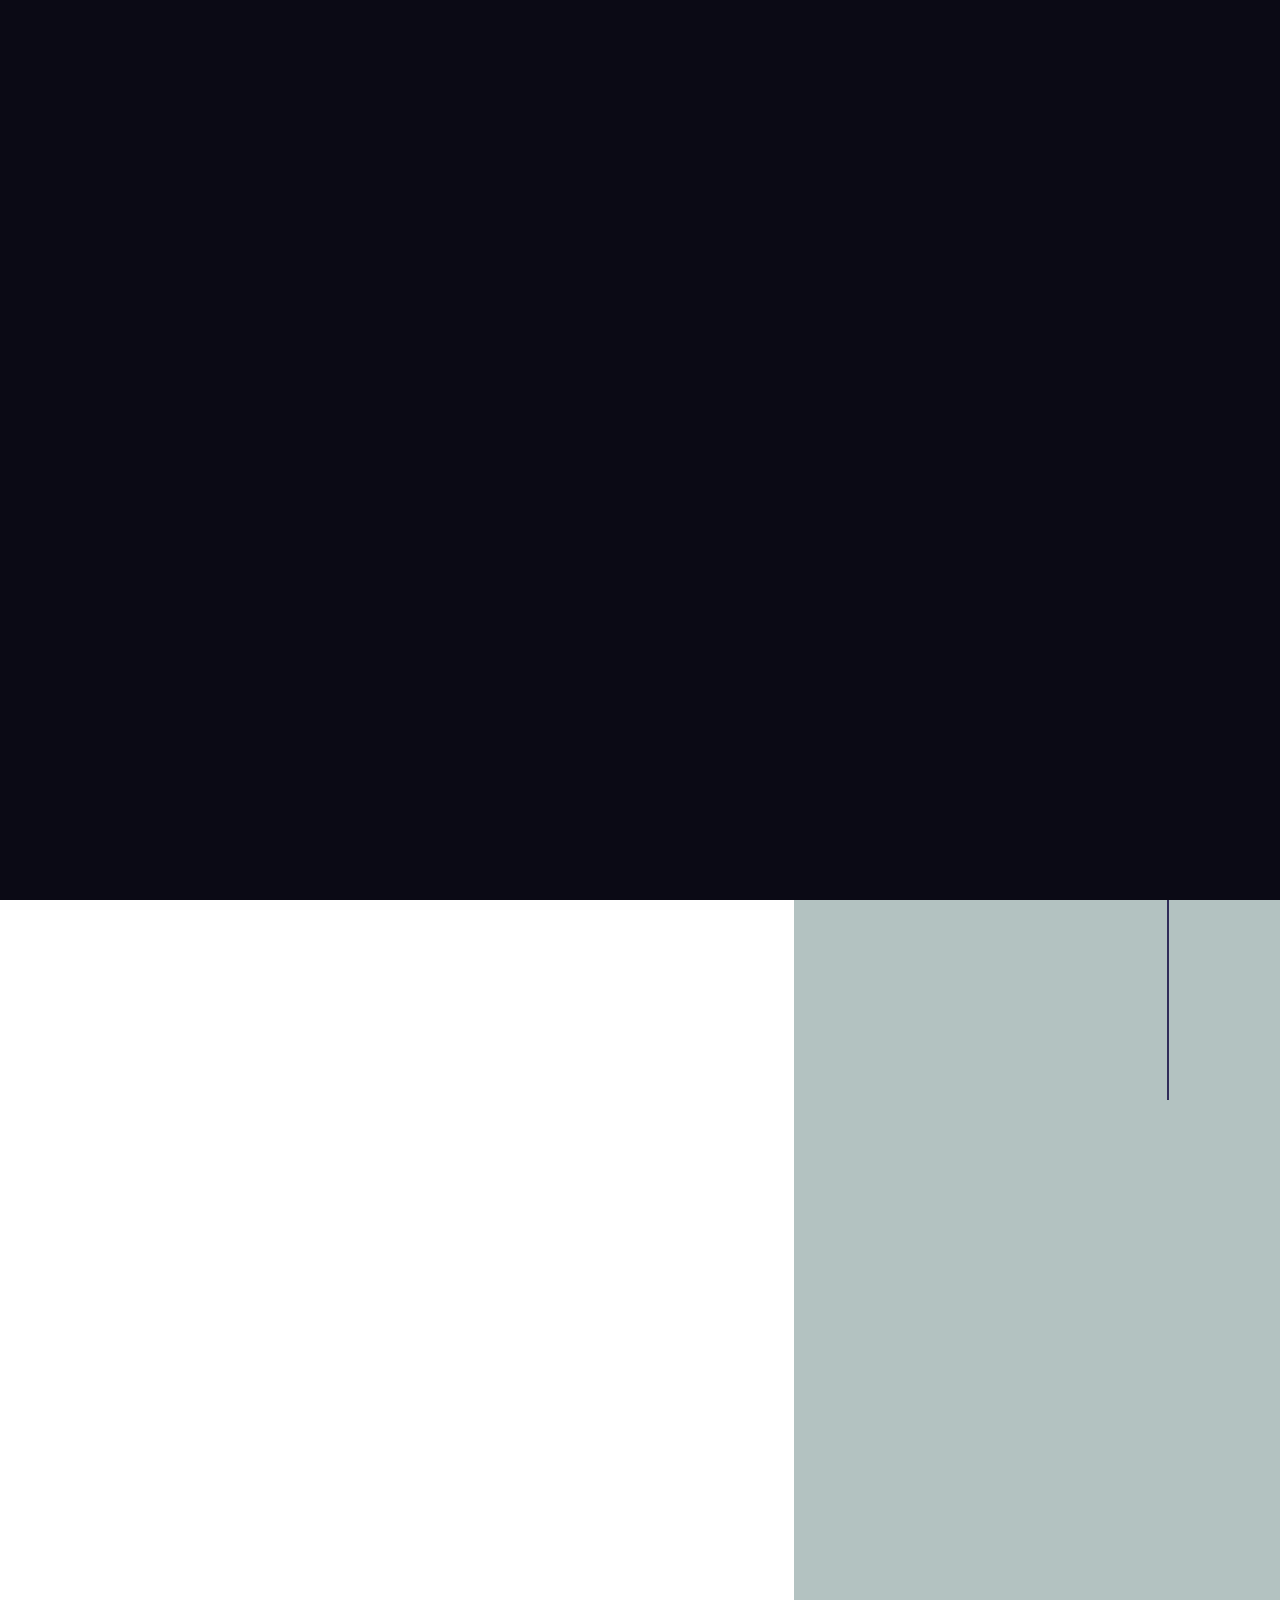
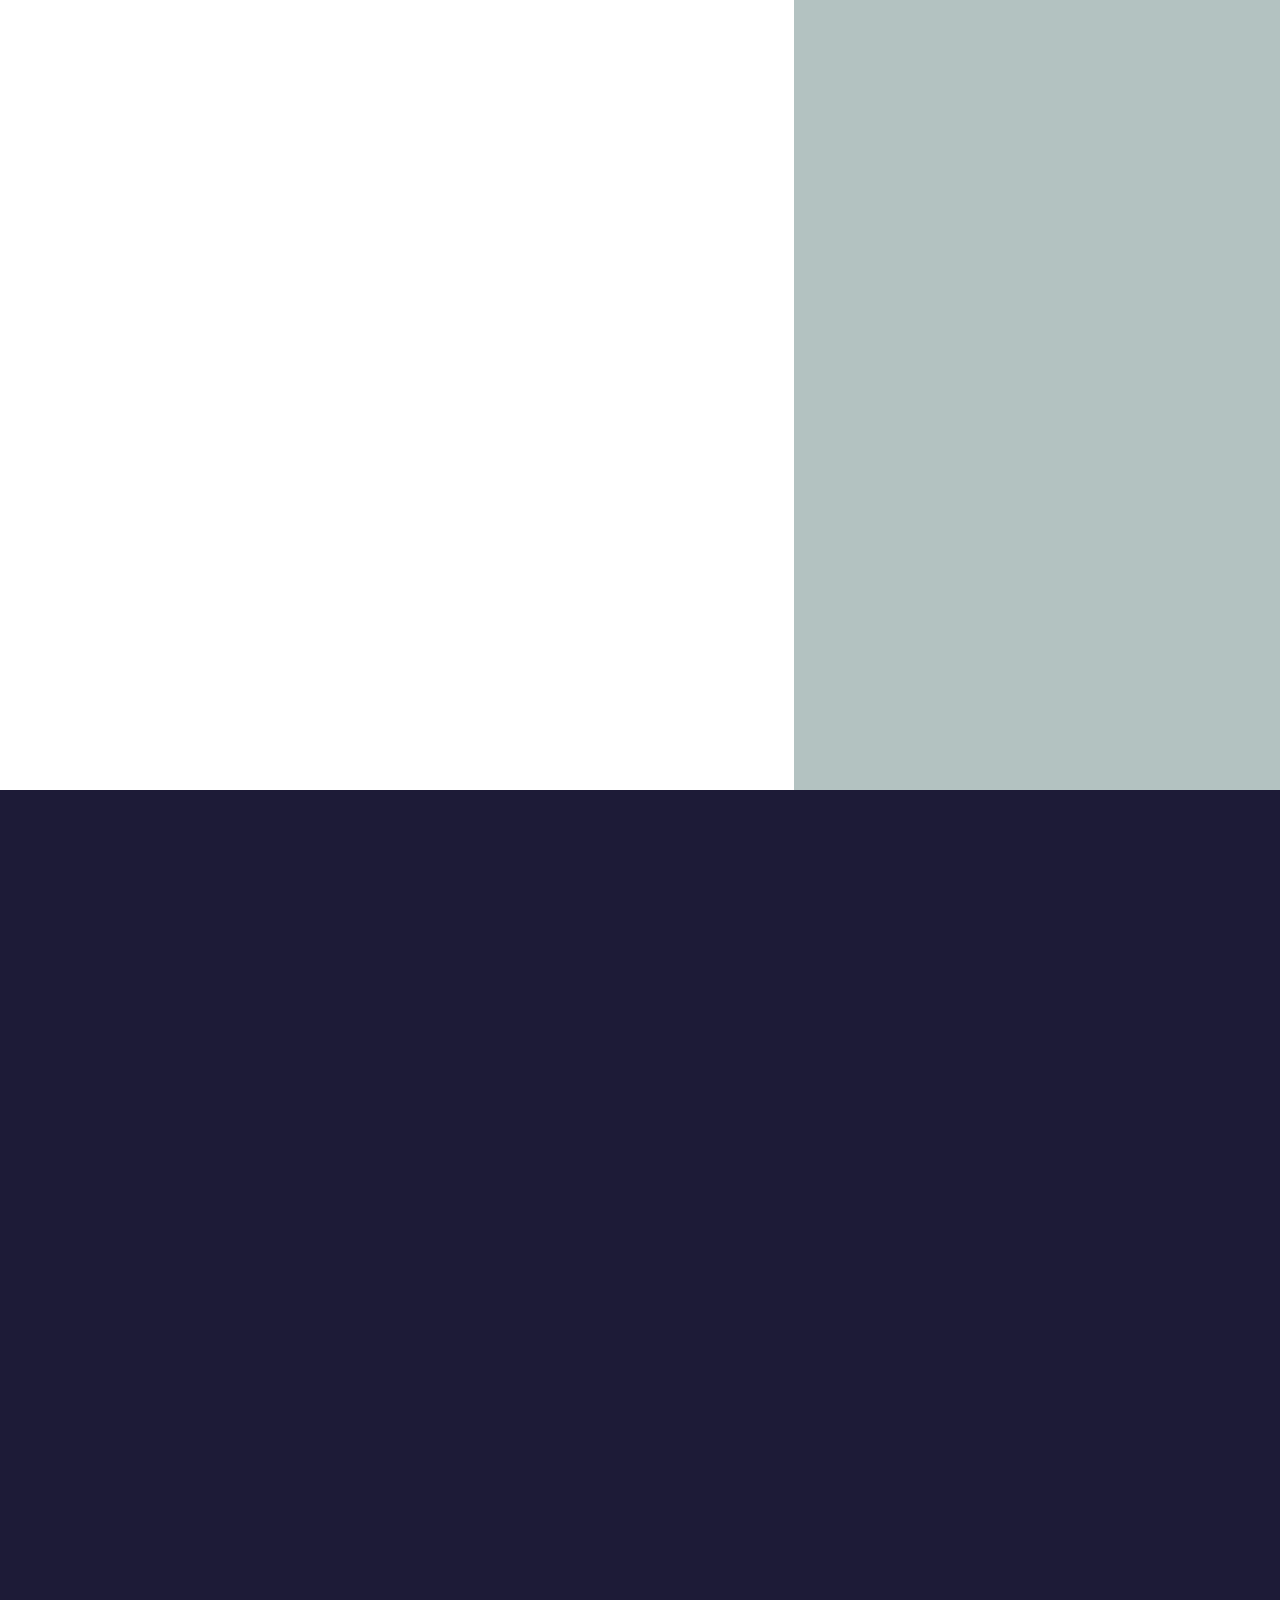
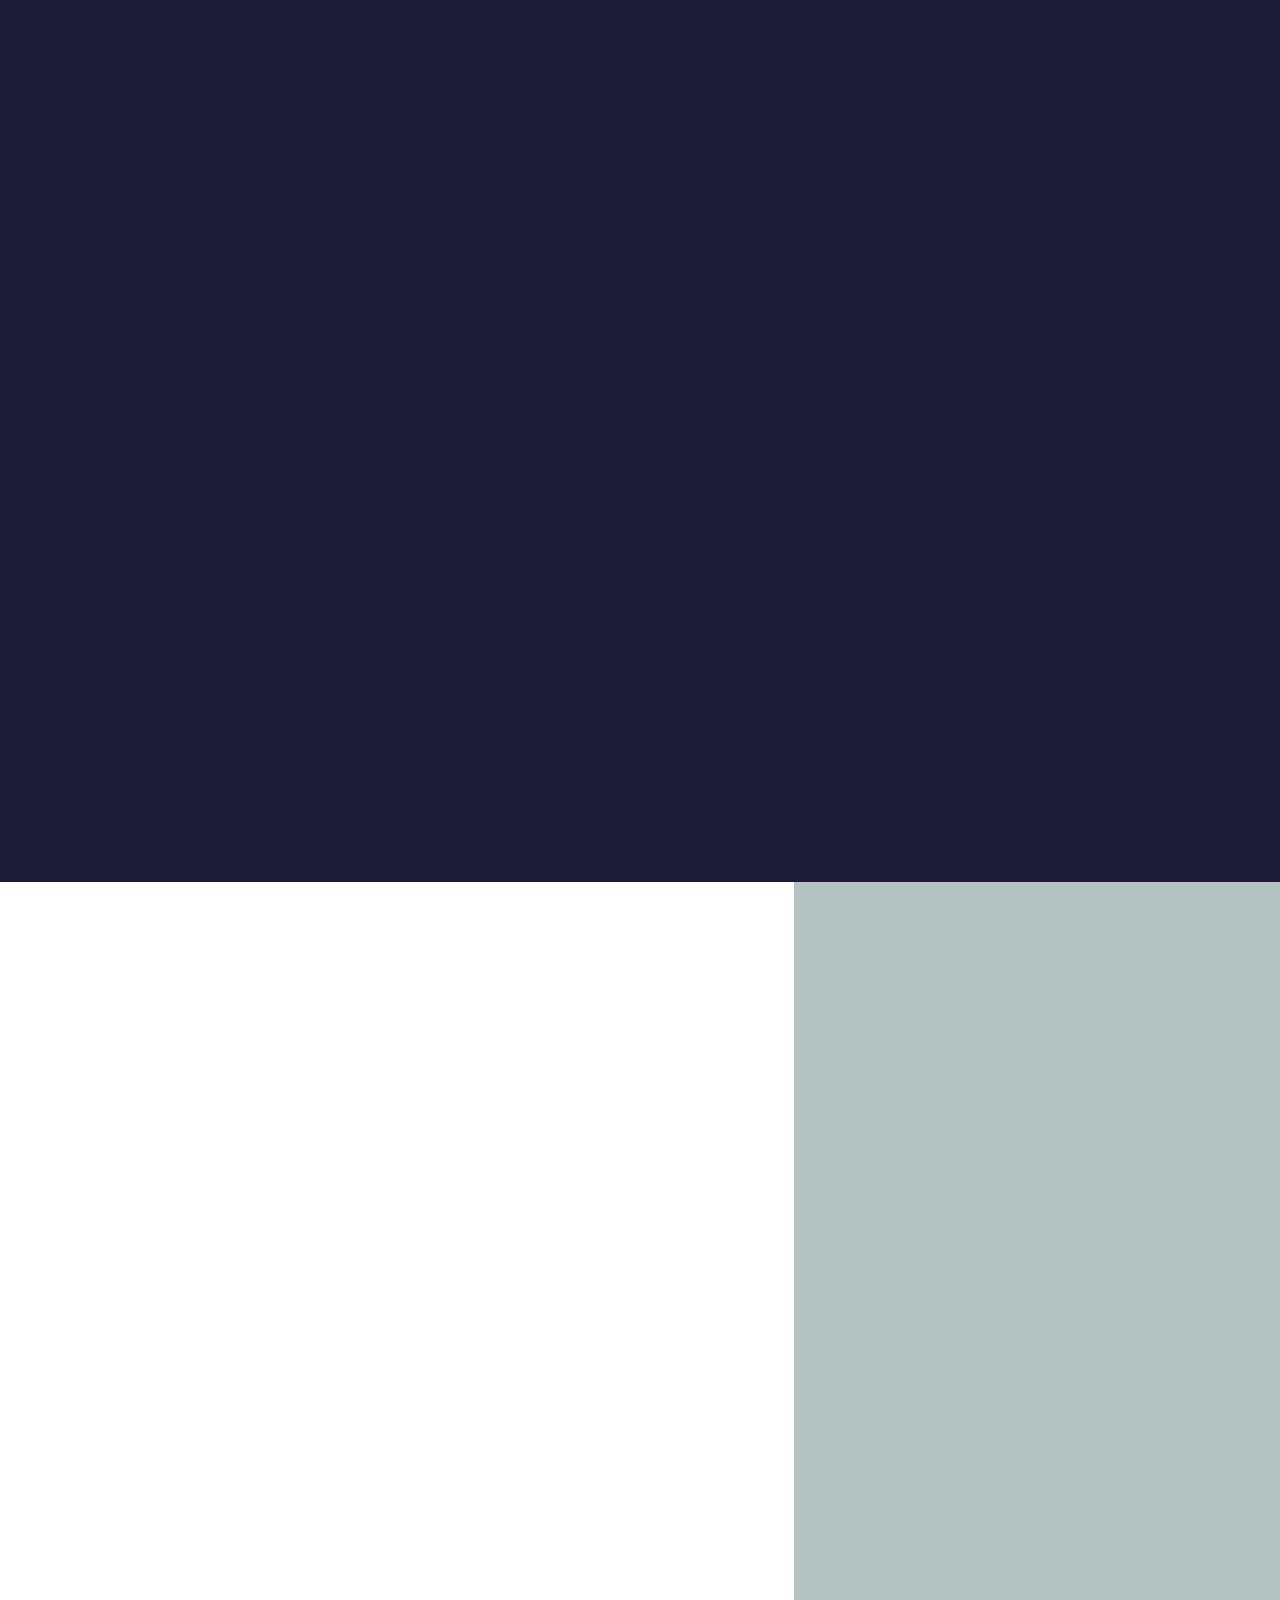
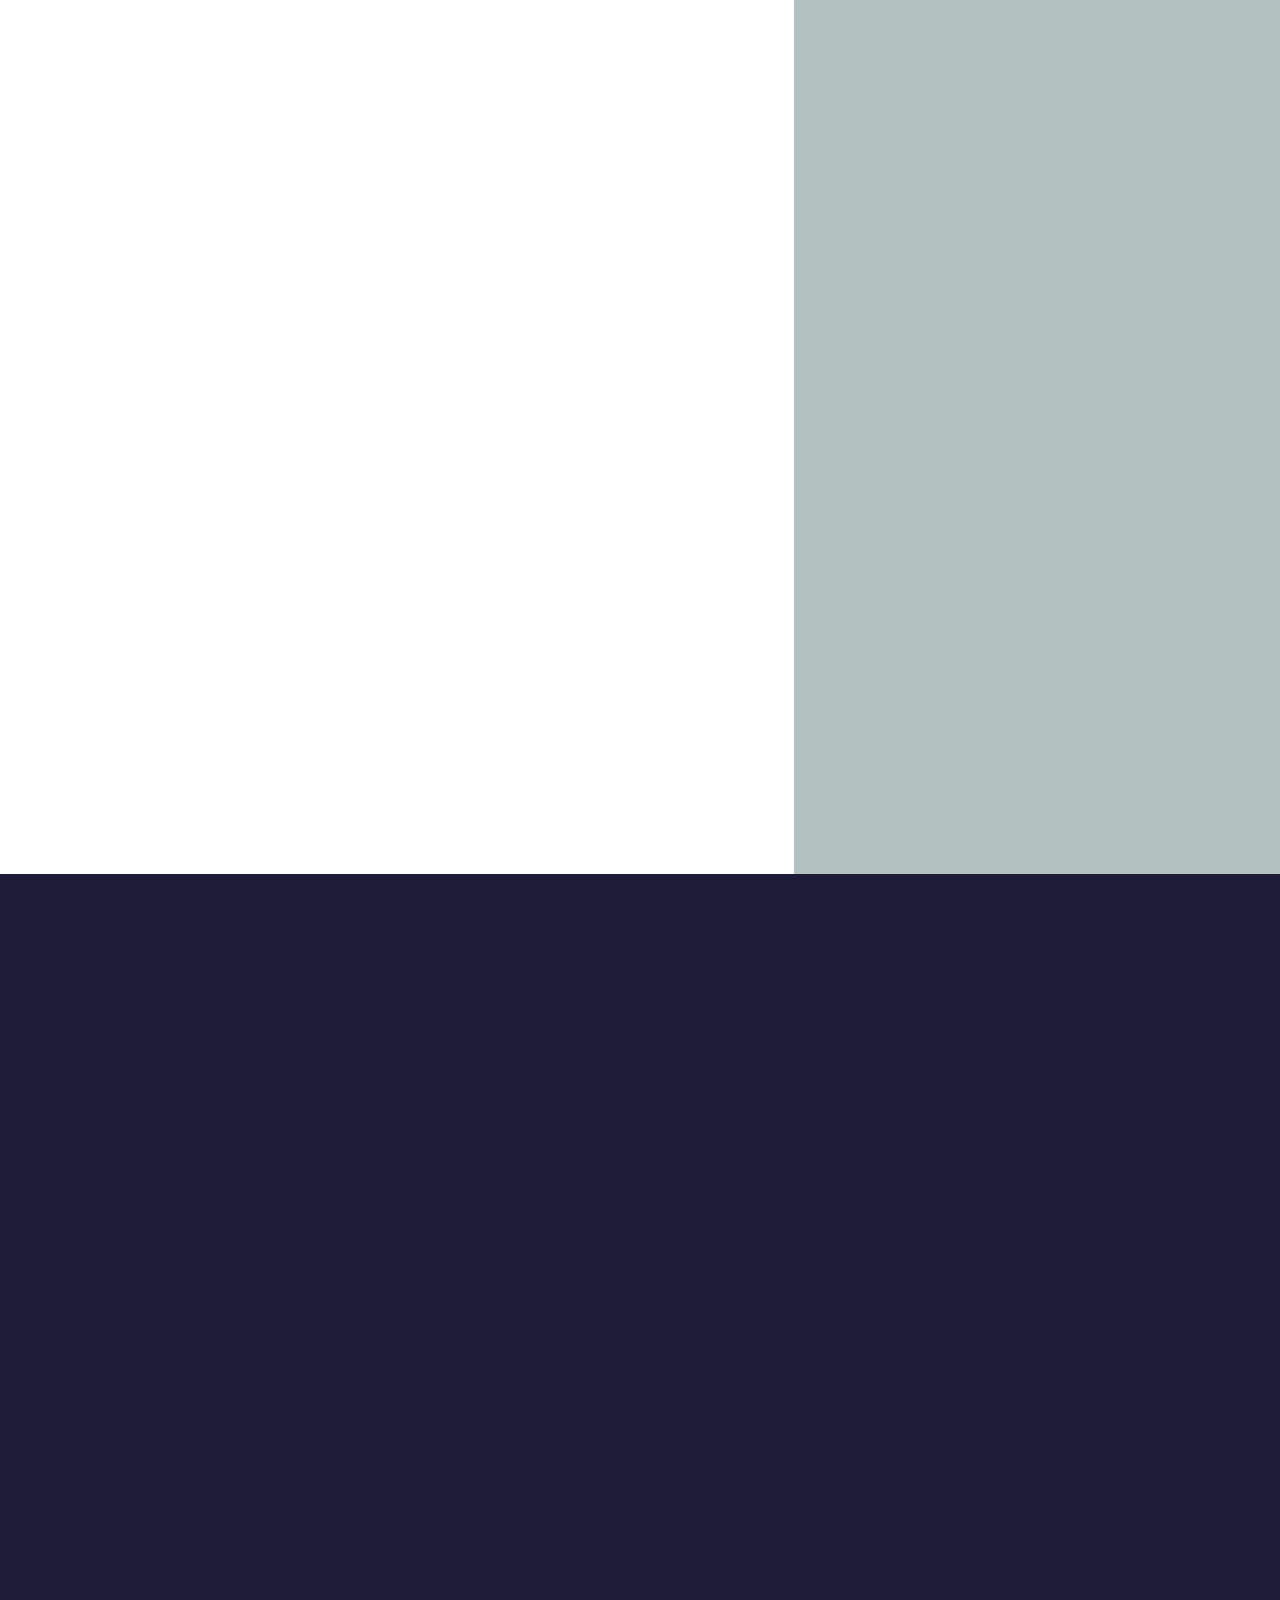
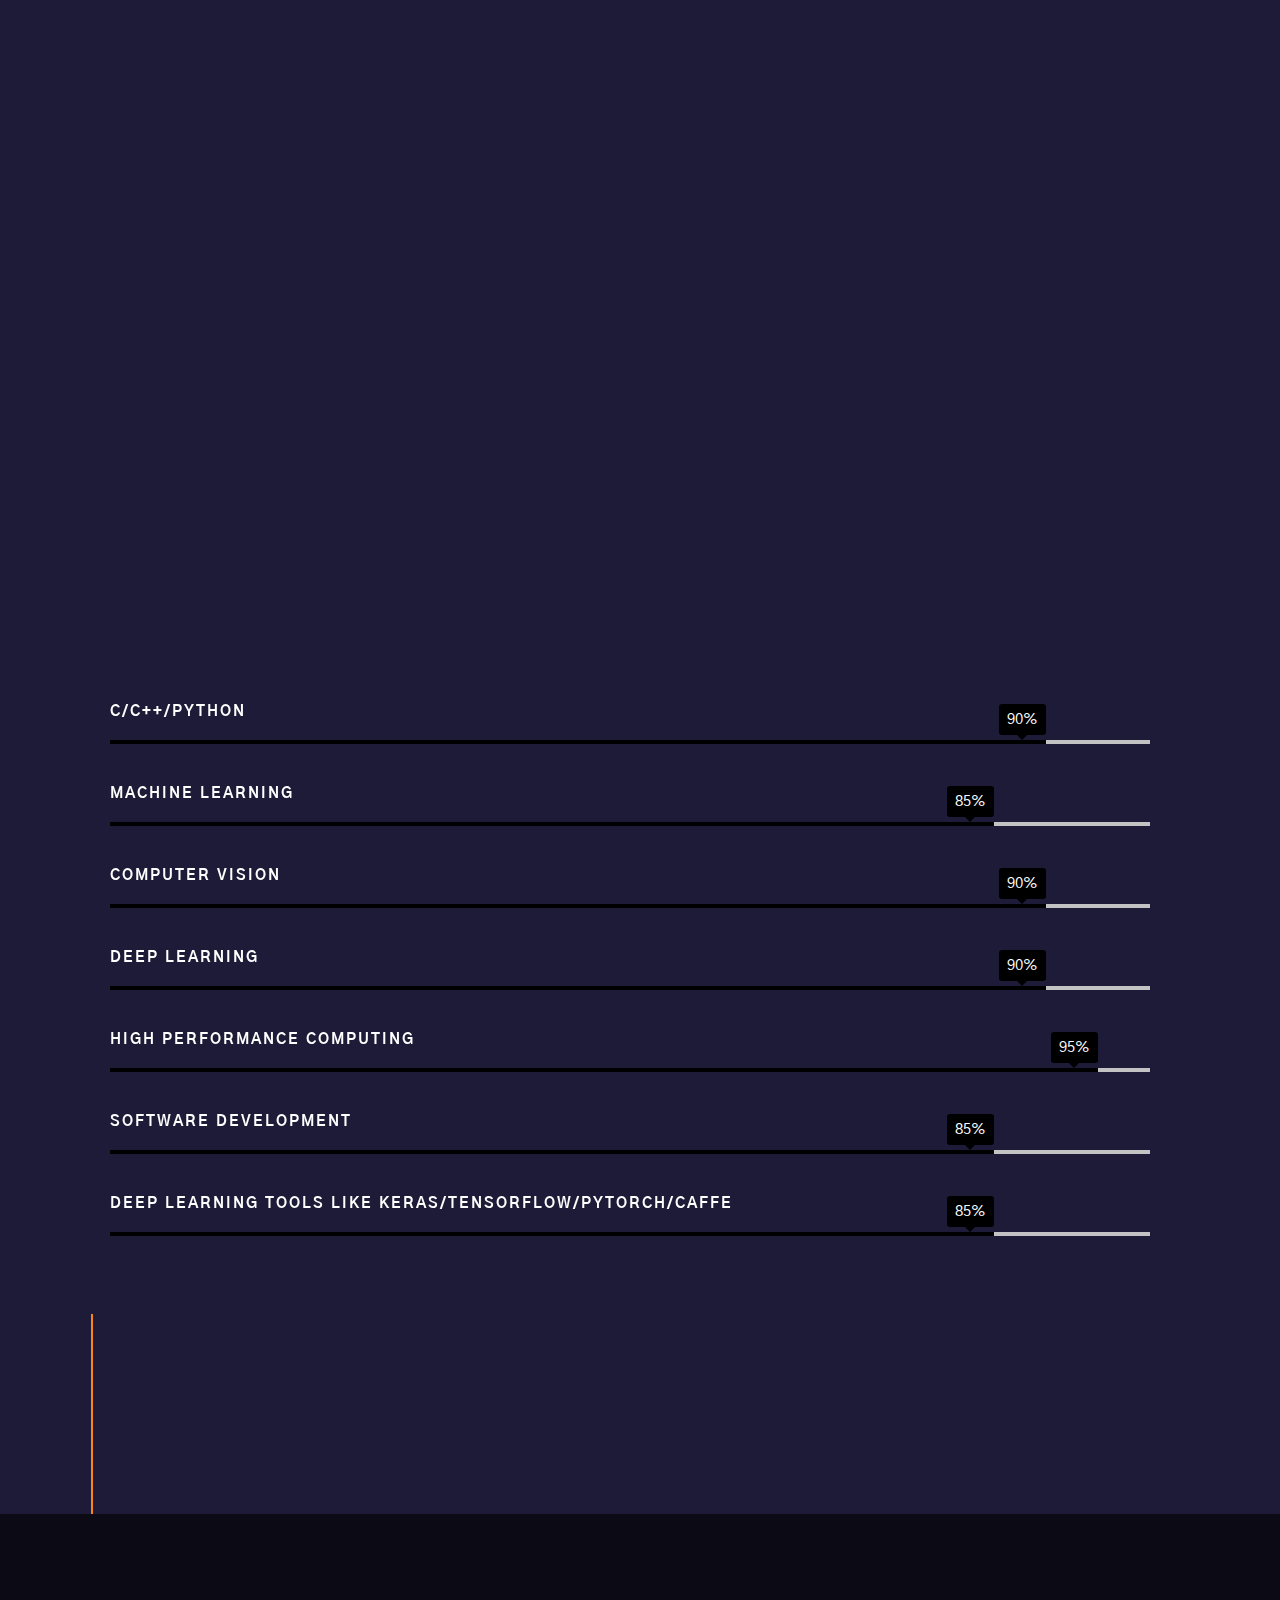
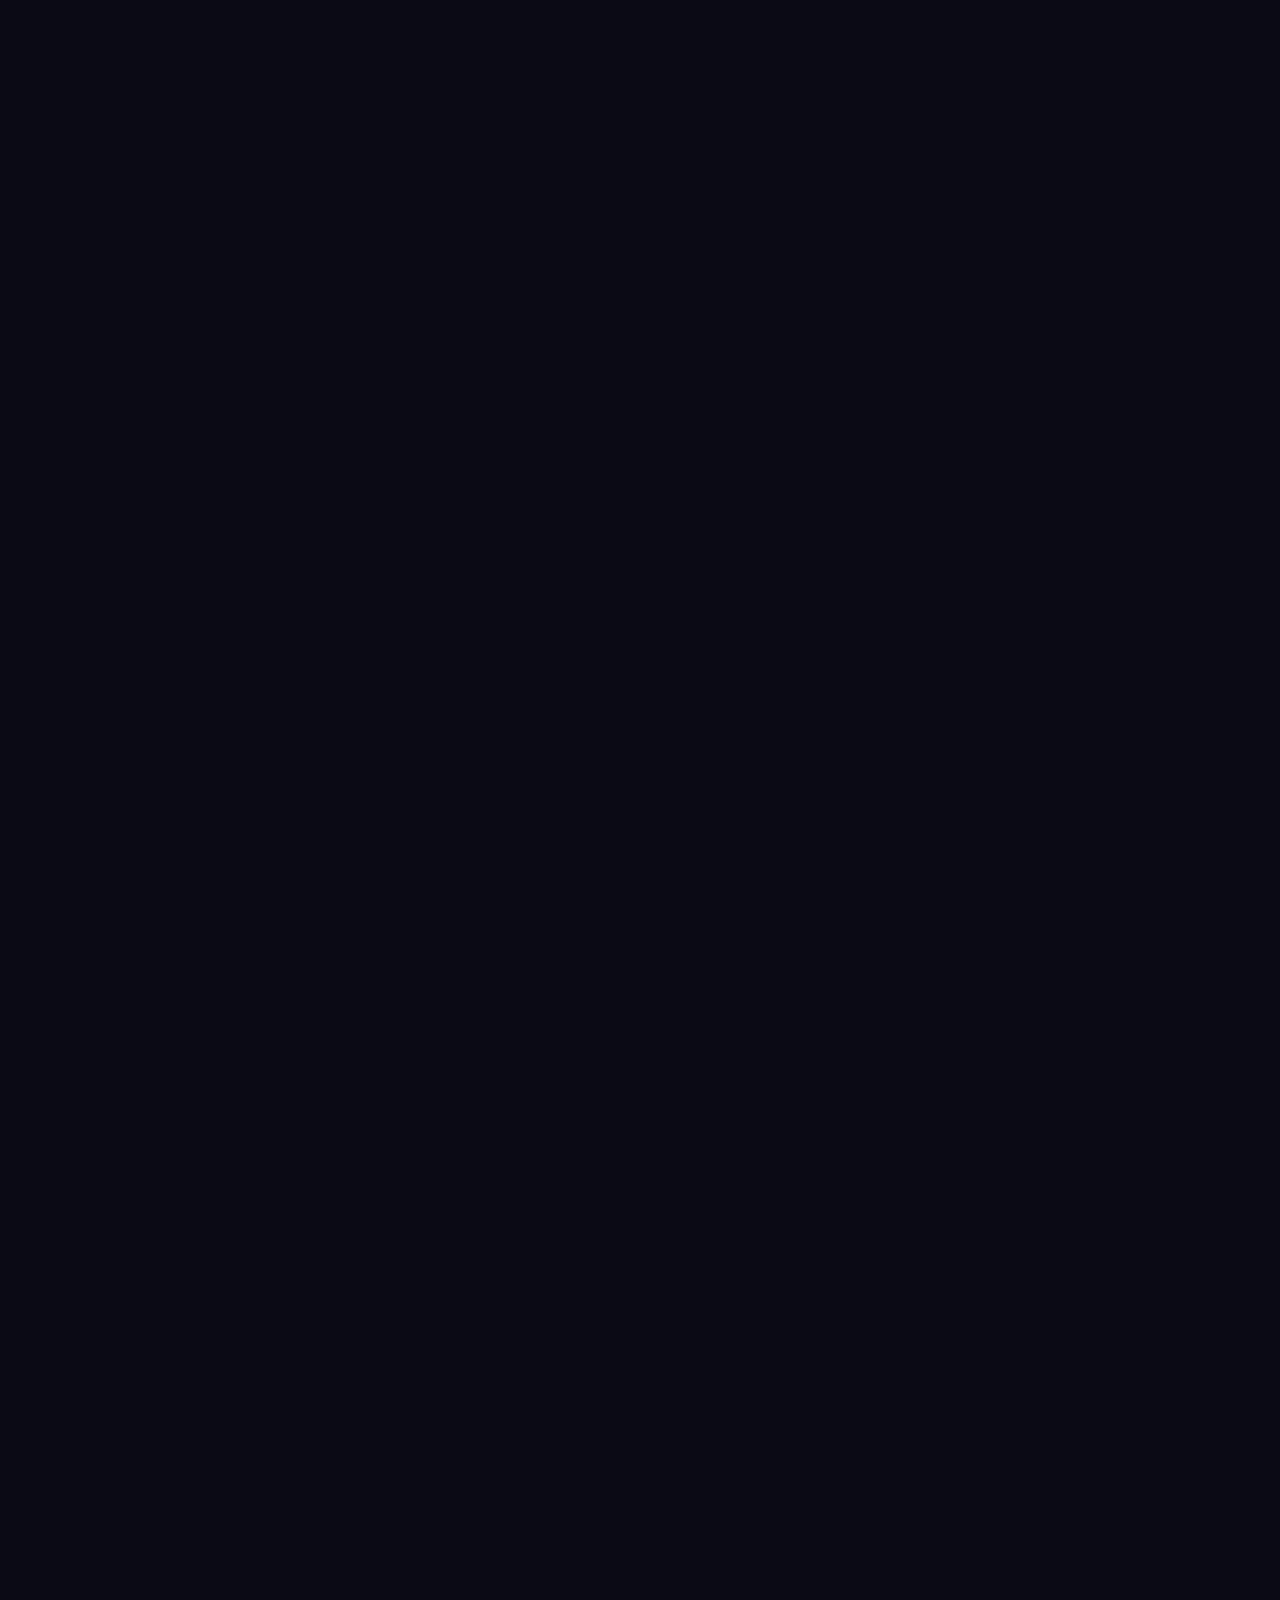
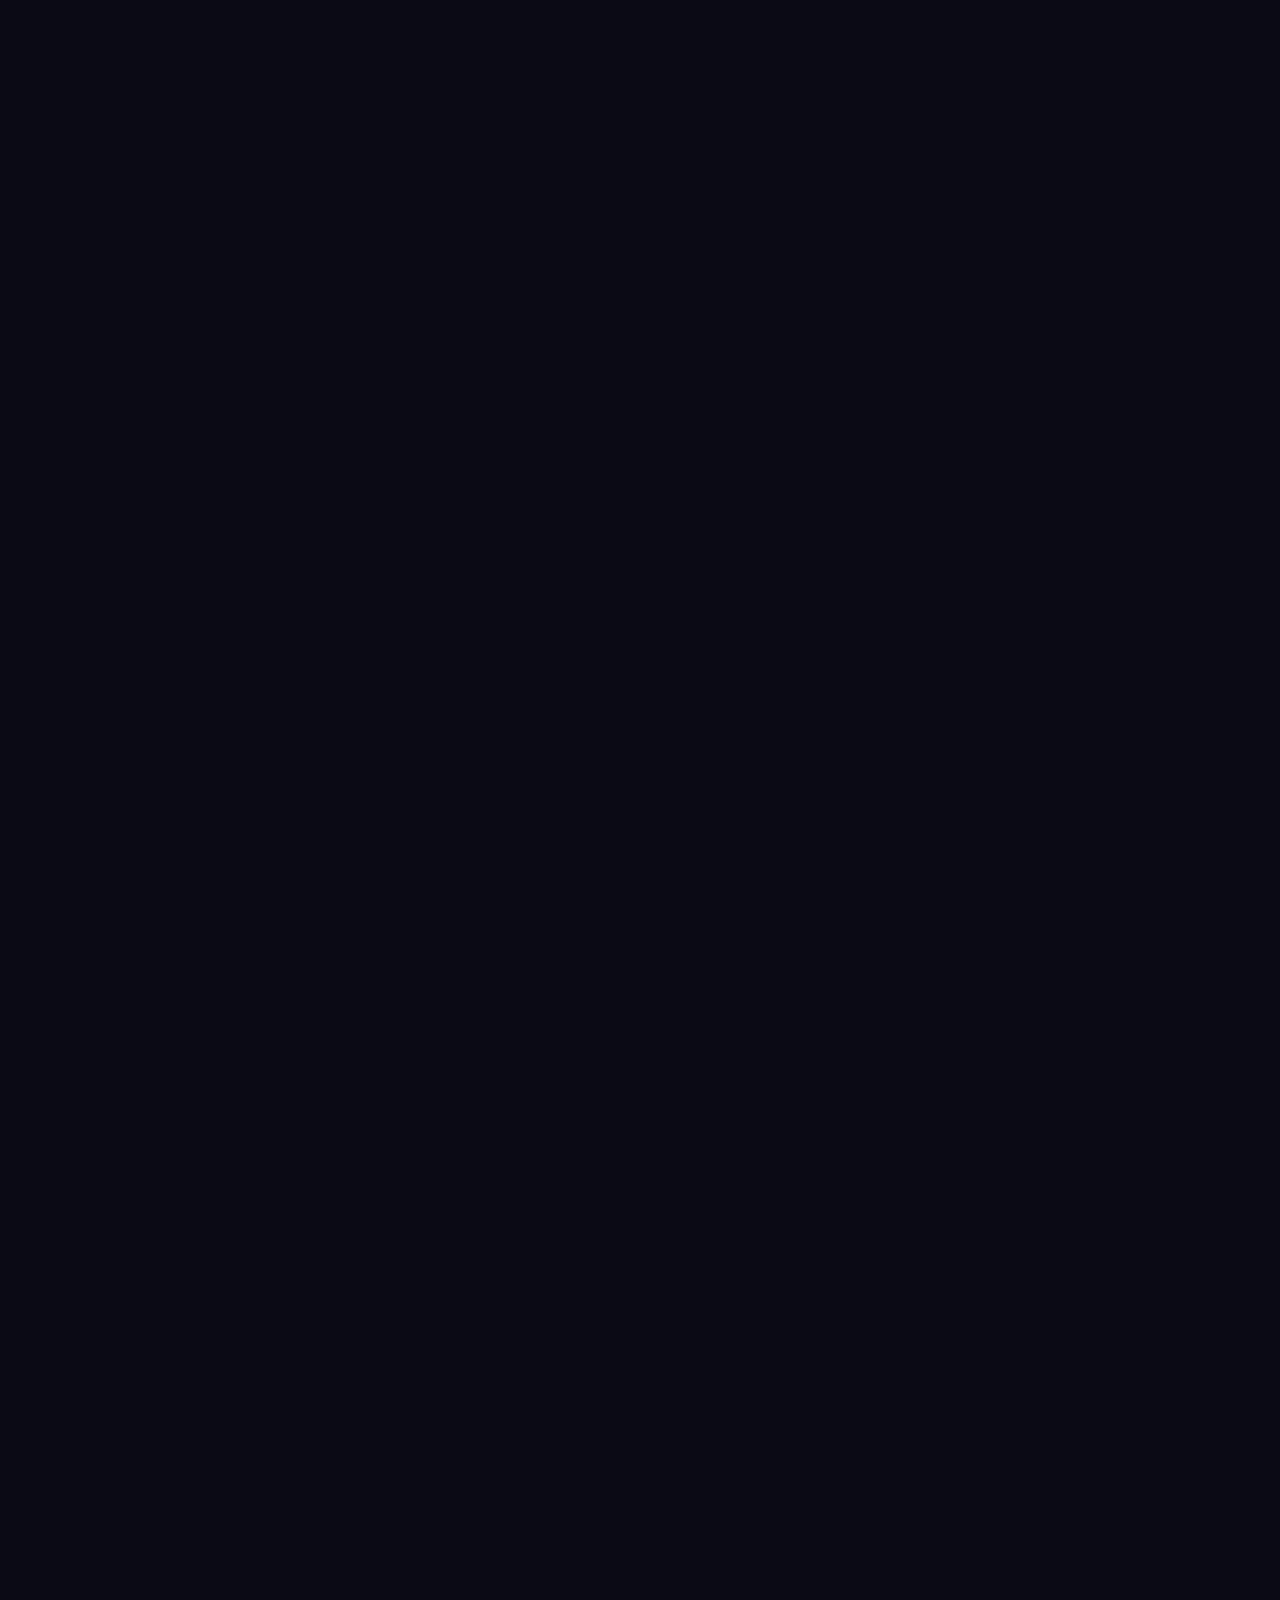
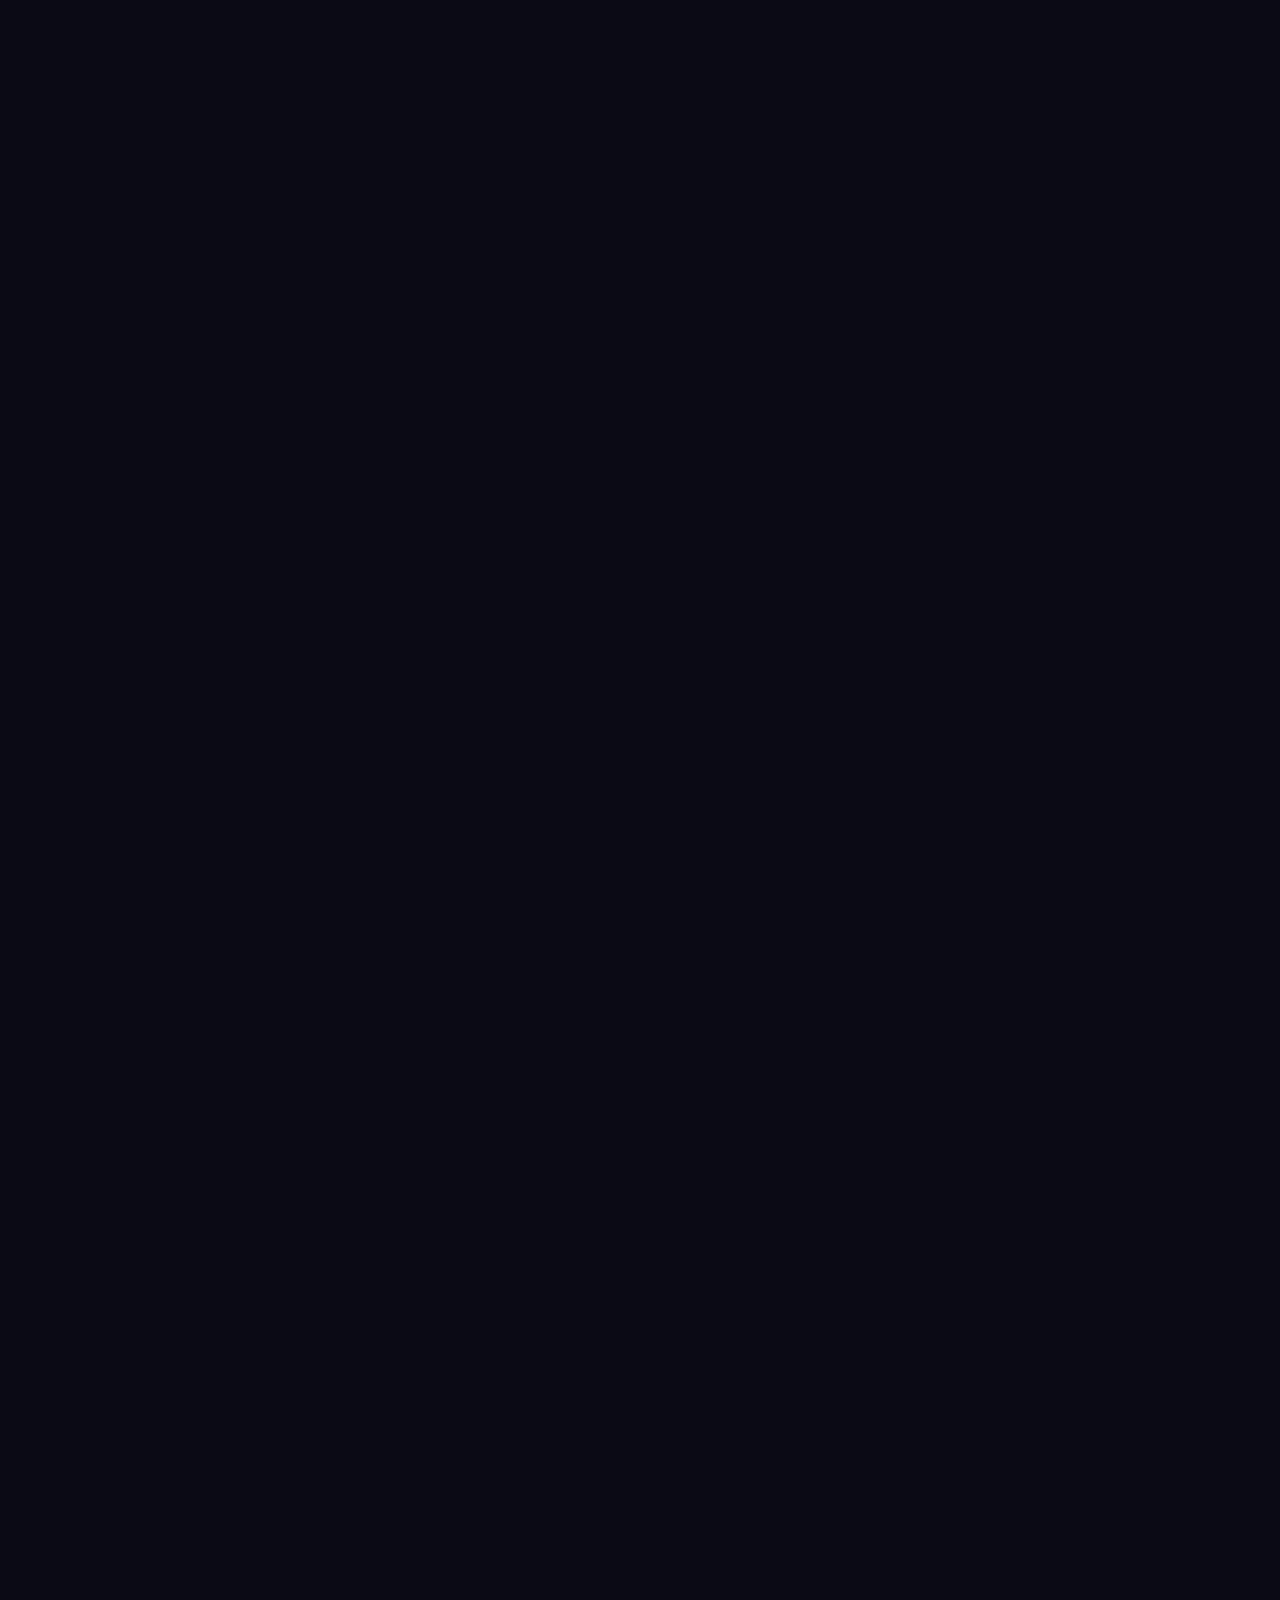
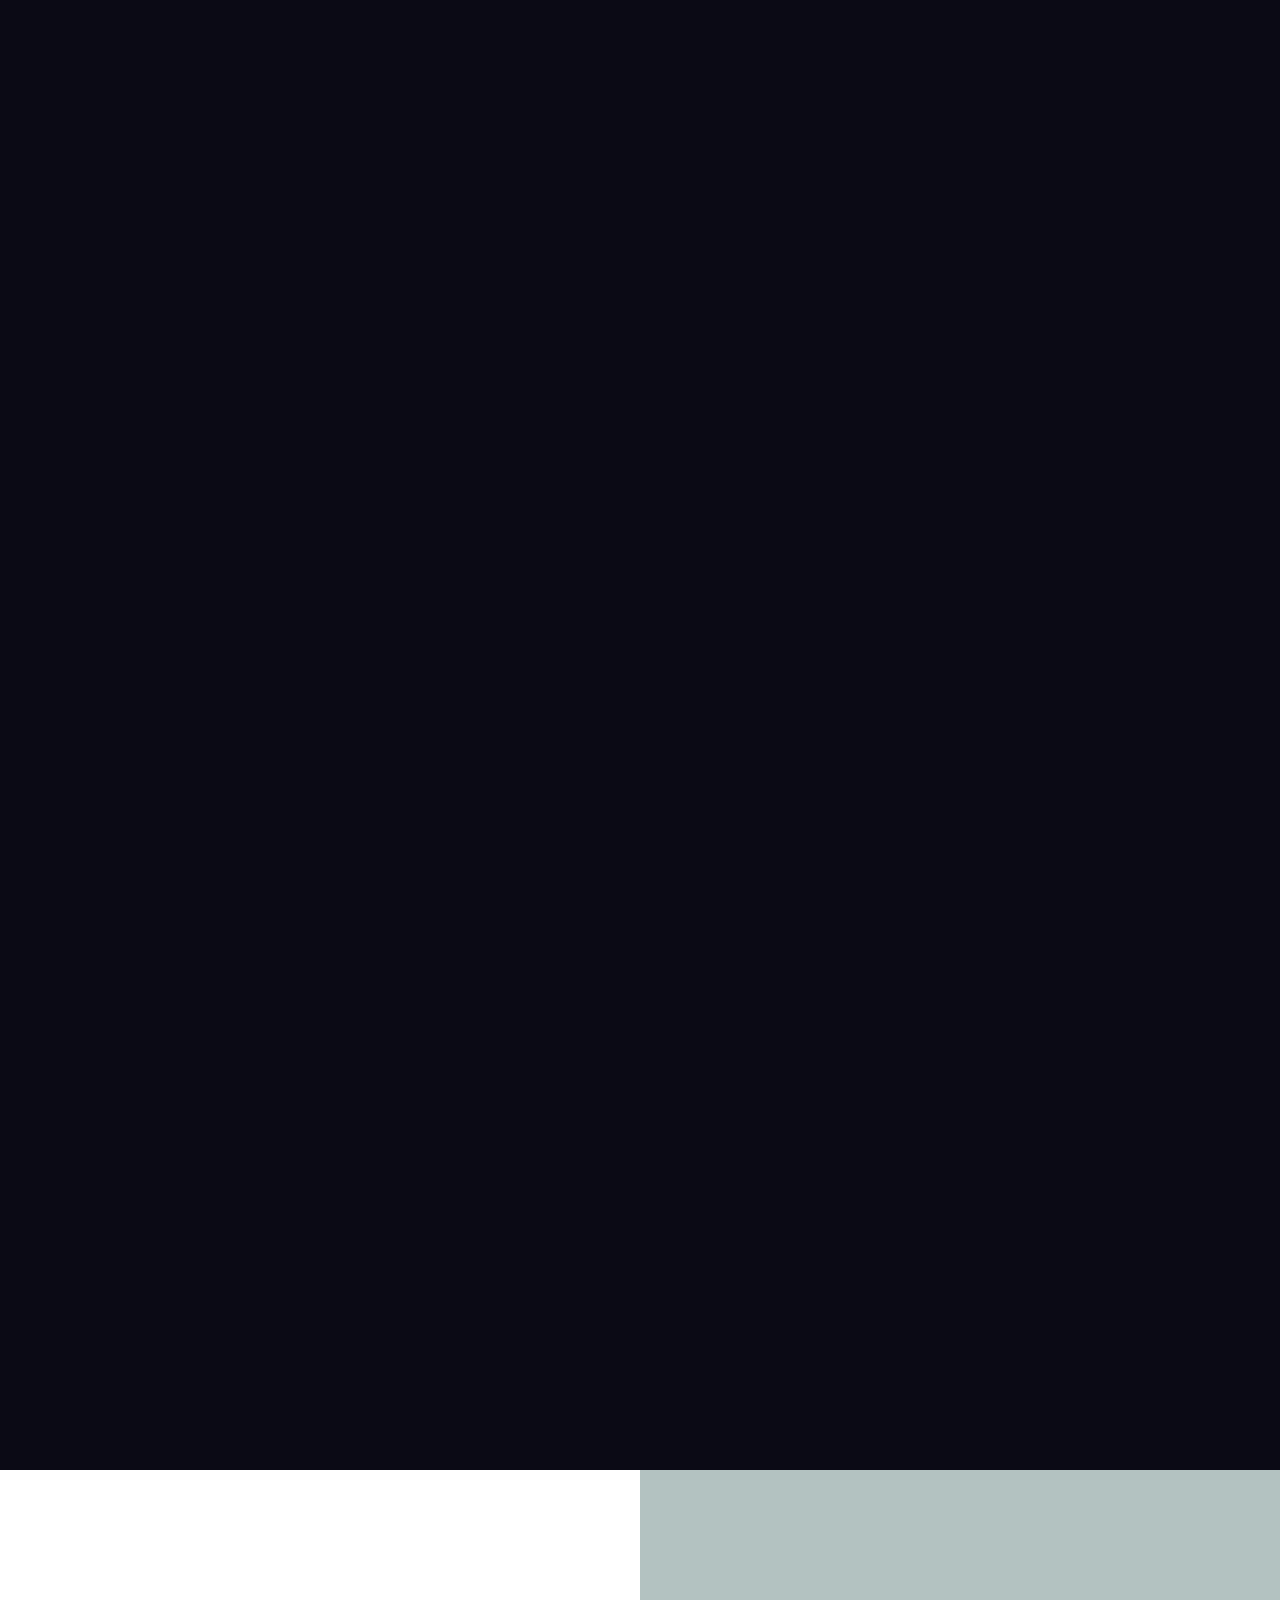
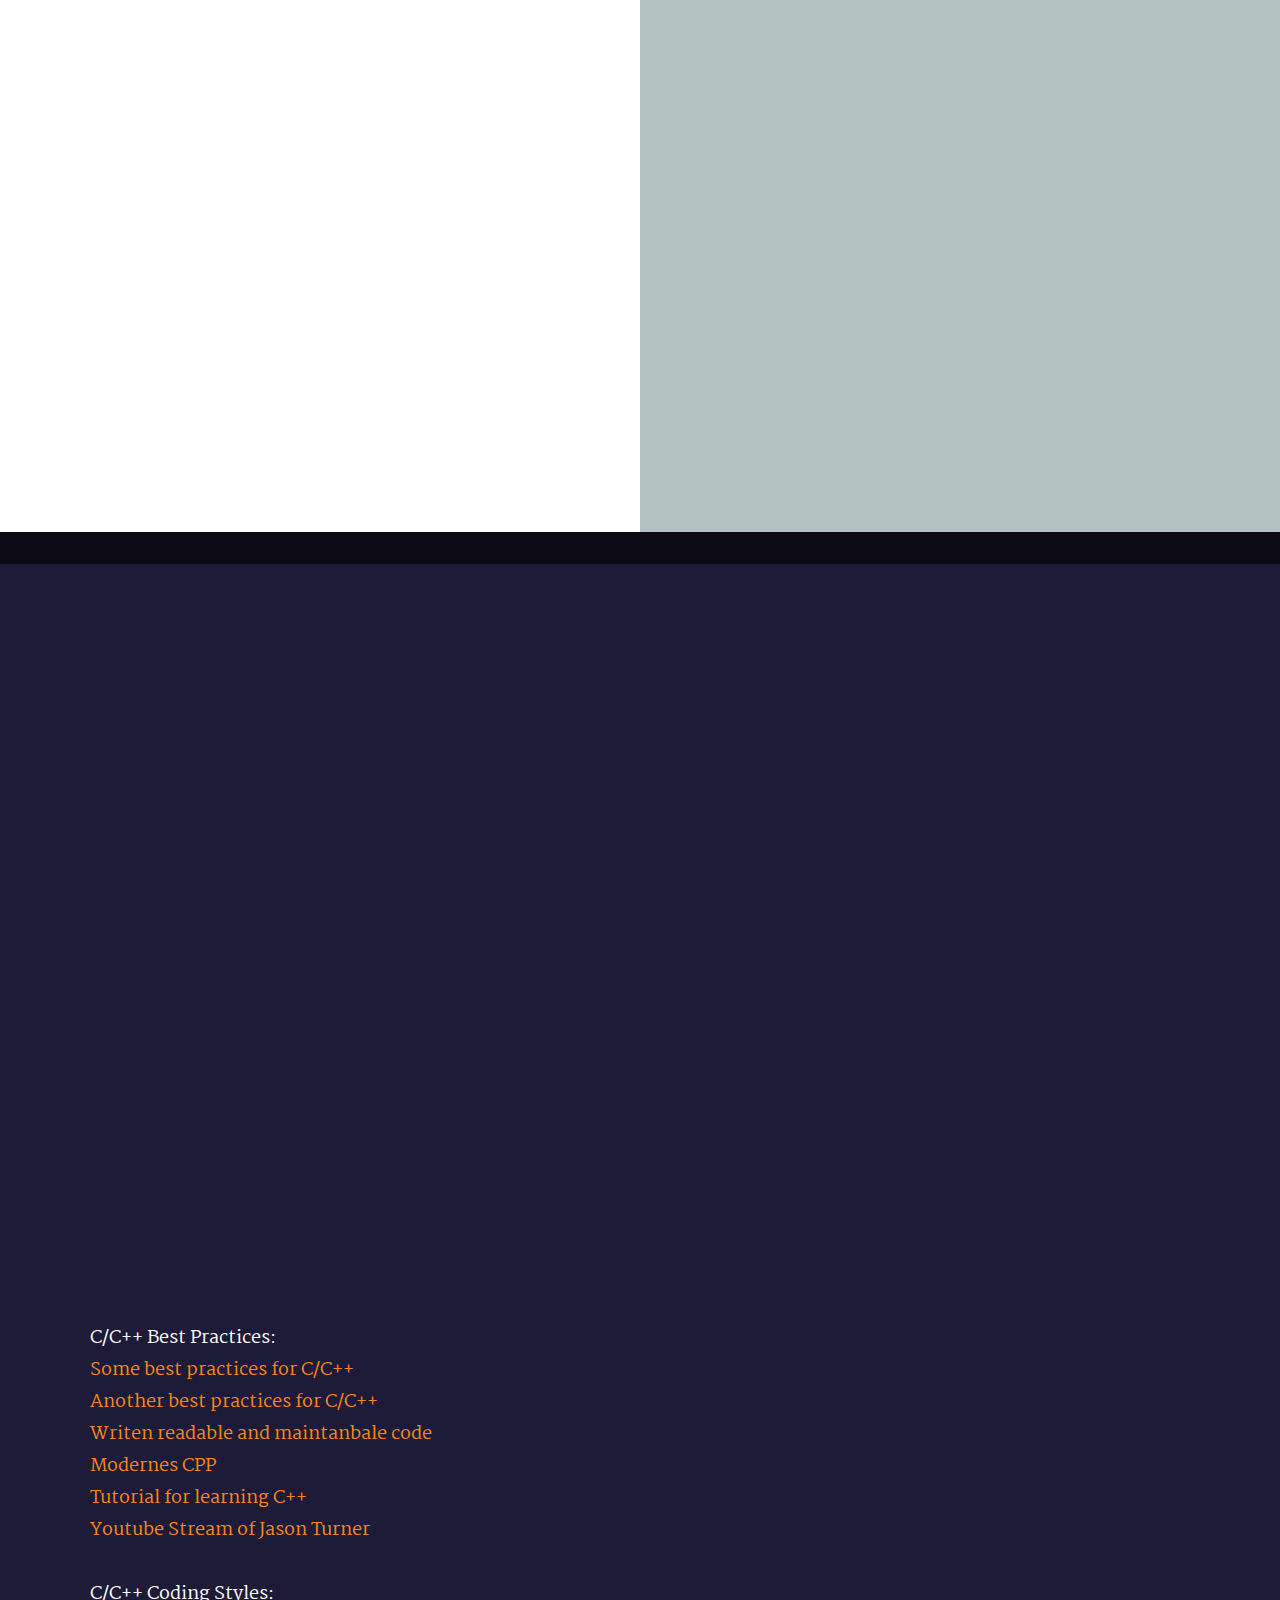
==== commit 672d4615: "Added result of Yolo V3, simple example" ====
--- a/index.html
+++ b/index.html
@@ -71,7 +71,7 @@
 								   </ul>
 						   </nav> <!-- end header-nav-wrap -->
 
-						   <a href="documents/CV_Markus_Gruber_Englisch.pdf" class="btn btn--stroke btn--medium"><p>Download CV</p></a>
+						   <a href="documents/CV_Markus_Gruber_Englisch.pdf" class="btn btn--stroke btn--medium"><p style="font-size:16px;">Download CV</p></a>
 
 				   </div> <!-- end header-content -->
 
@@ -894,6 +894,39 @@
 									 </div>
 
 									 </h2>
+									 
+									 									 <p style="color:#FFFFFF";
+									 <h1 class="display-2">
+								        <br>
+											 Result of inferencing a simple image with Yolo V3.
+									 </h1>
+									 </p>
+
+									 <p style="color:#FFFFFF";
+									 <h2 class="display-4">
+											 Simple example of an image, inferenced with Yolo V3. Yolo V3 is capable to locate the boundaries of an object but as well to classify the according object. On this image Yolo V3 is able find 3 objects with the right classes. </h2>
+
+									 </p>
+
+									 <div class="column 3">
+											 <div class="folio-item-3">
+													 <div class="folio-item__thumb-3">
+															 <a class="folio-item__thumb-link" href="images/devblog/yolo.jpg" title="Result with the Yolo V3 network taken from https://pjreddie.com/darknet/yolo/" data-size="444x444">
+																	 <img src="images/devblog/yolo.jpg"
+																	 srcset="images/devblog/yolo.jpg 1x, images/devblog/yolo.jpg@2x.jpg 2x" alt="" class="center">
+															 </a>
+													 </div>
+													 <div class="folio-item__info">
+															 <div class="folio-item__cat">Result taken from https://pjreddie.com/darknet/yolo/</div>
+															 <h4 class="folio-item__title">Result taken from https://pjreddie.com/darknet/yolo/</h4>
+													 </div>
+													 <div class="folio-item__caption">
+															 <p>Simple of example of an result with Yolo V3.</p>
+													 </div>
+											 </div>
+									 </div>
+
+									 </h2>
 
 
 									 <!--############################# -->
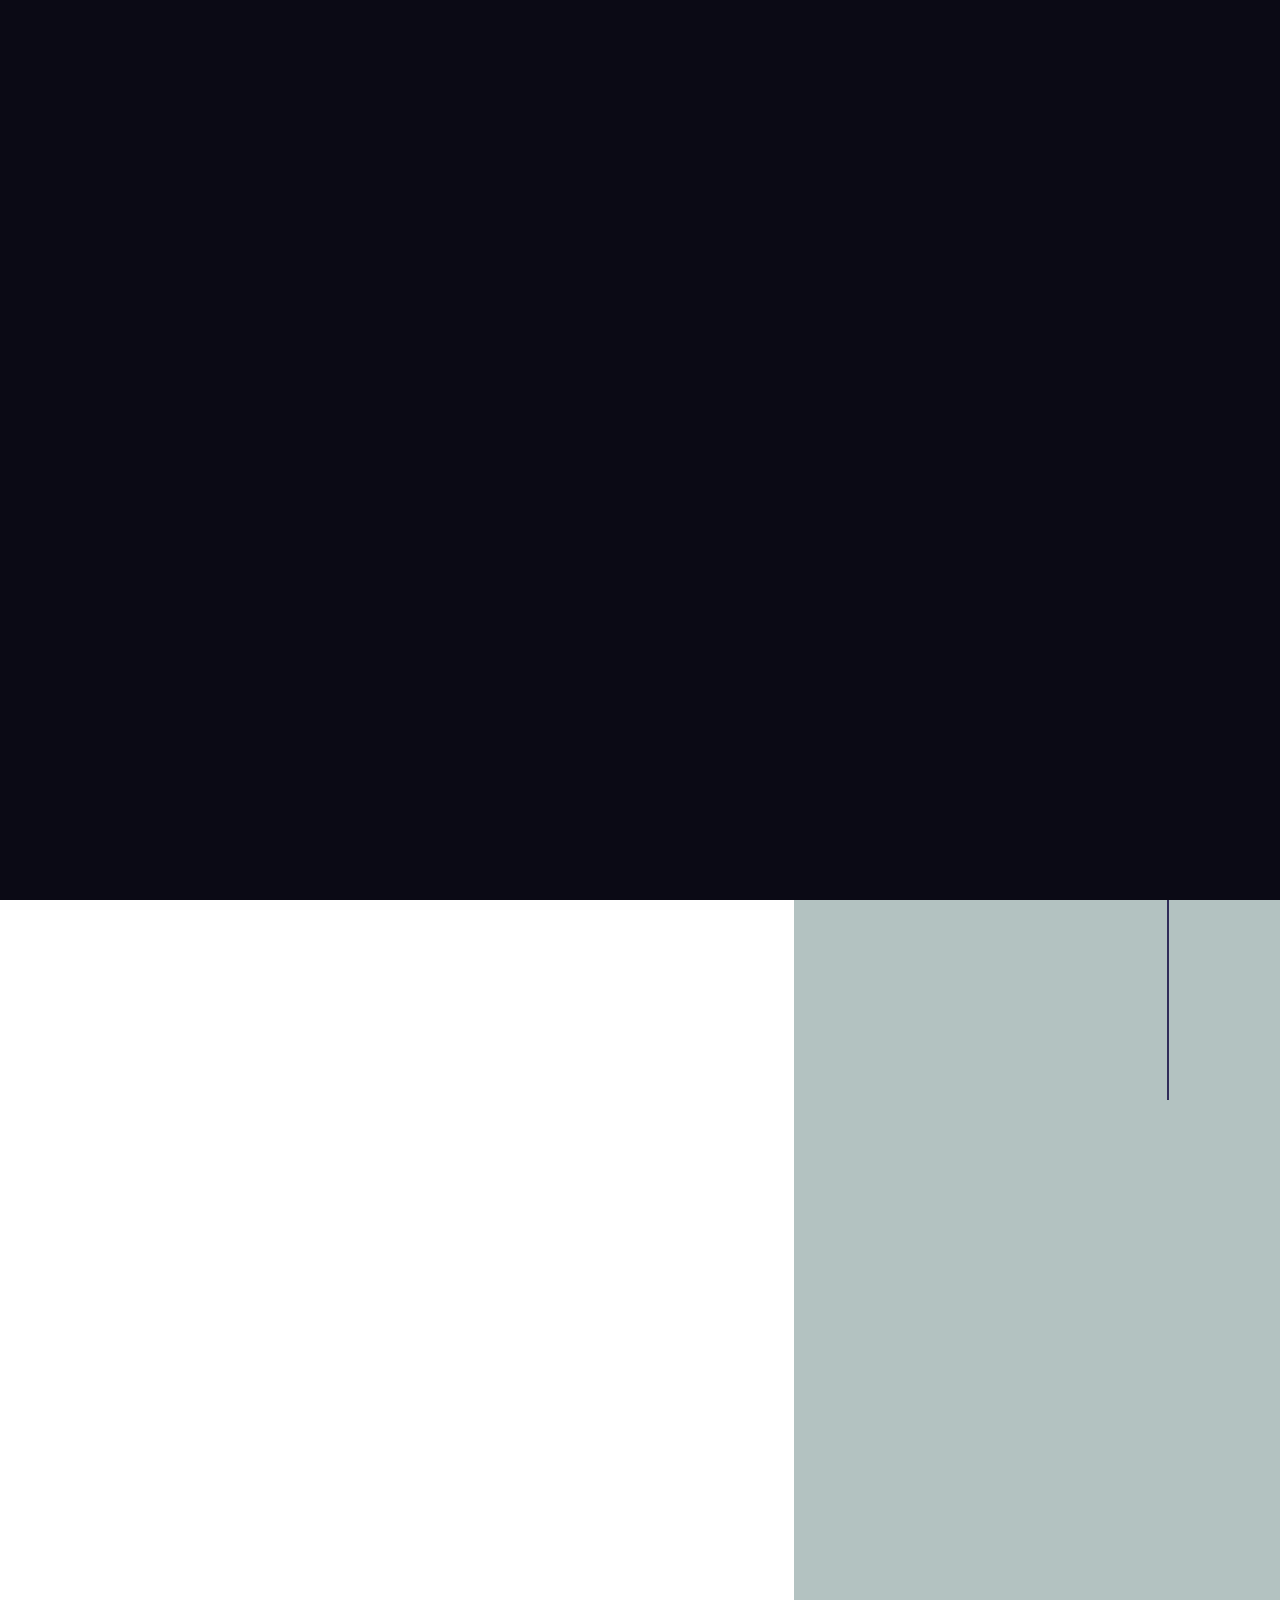
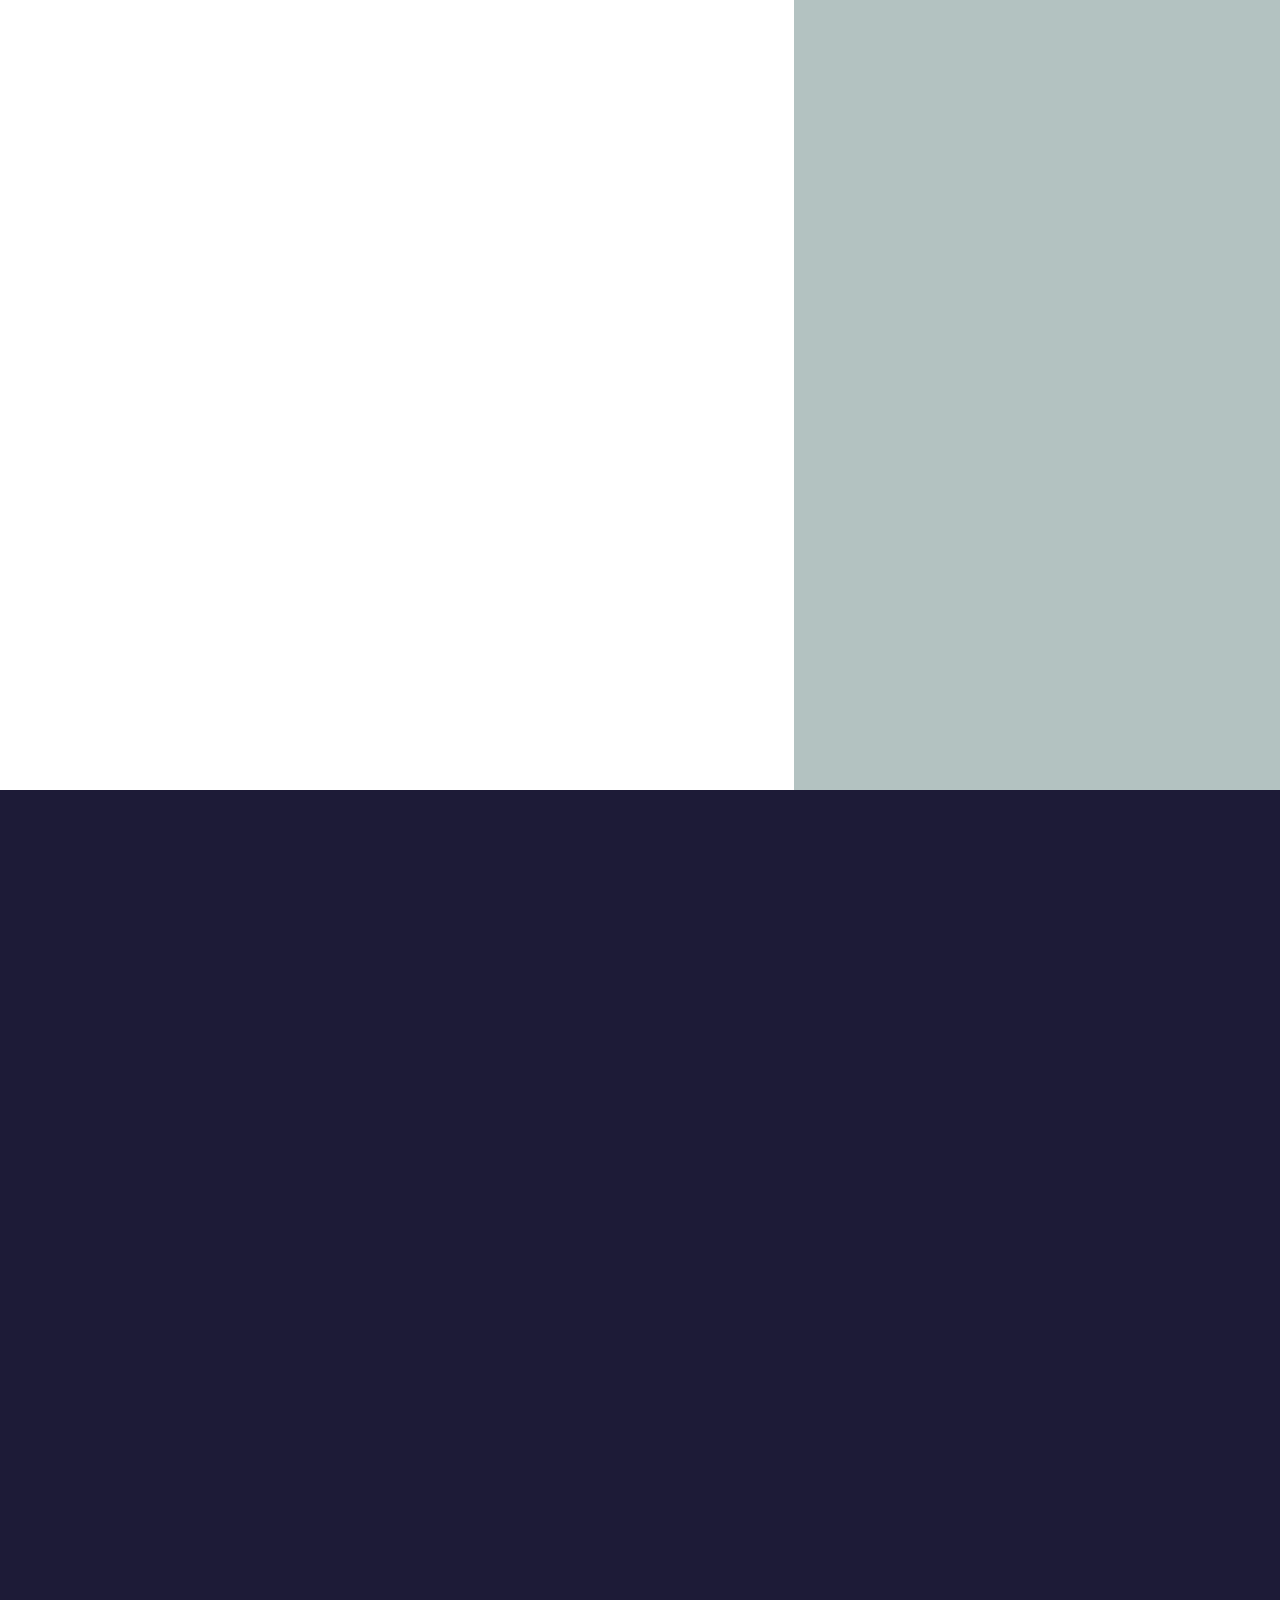
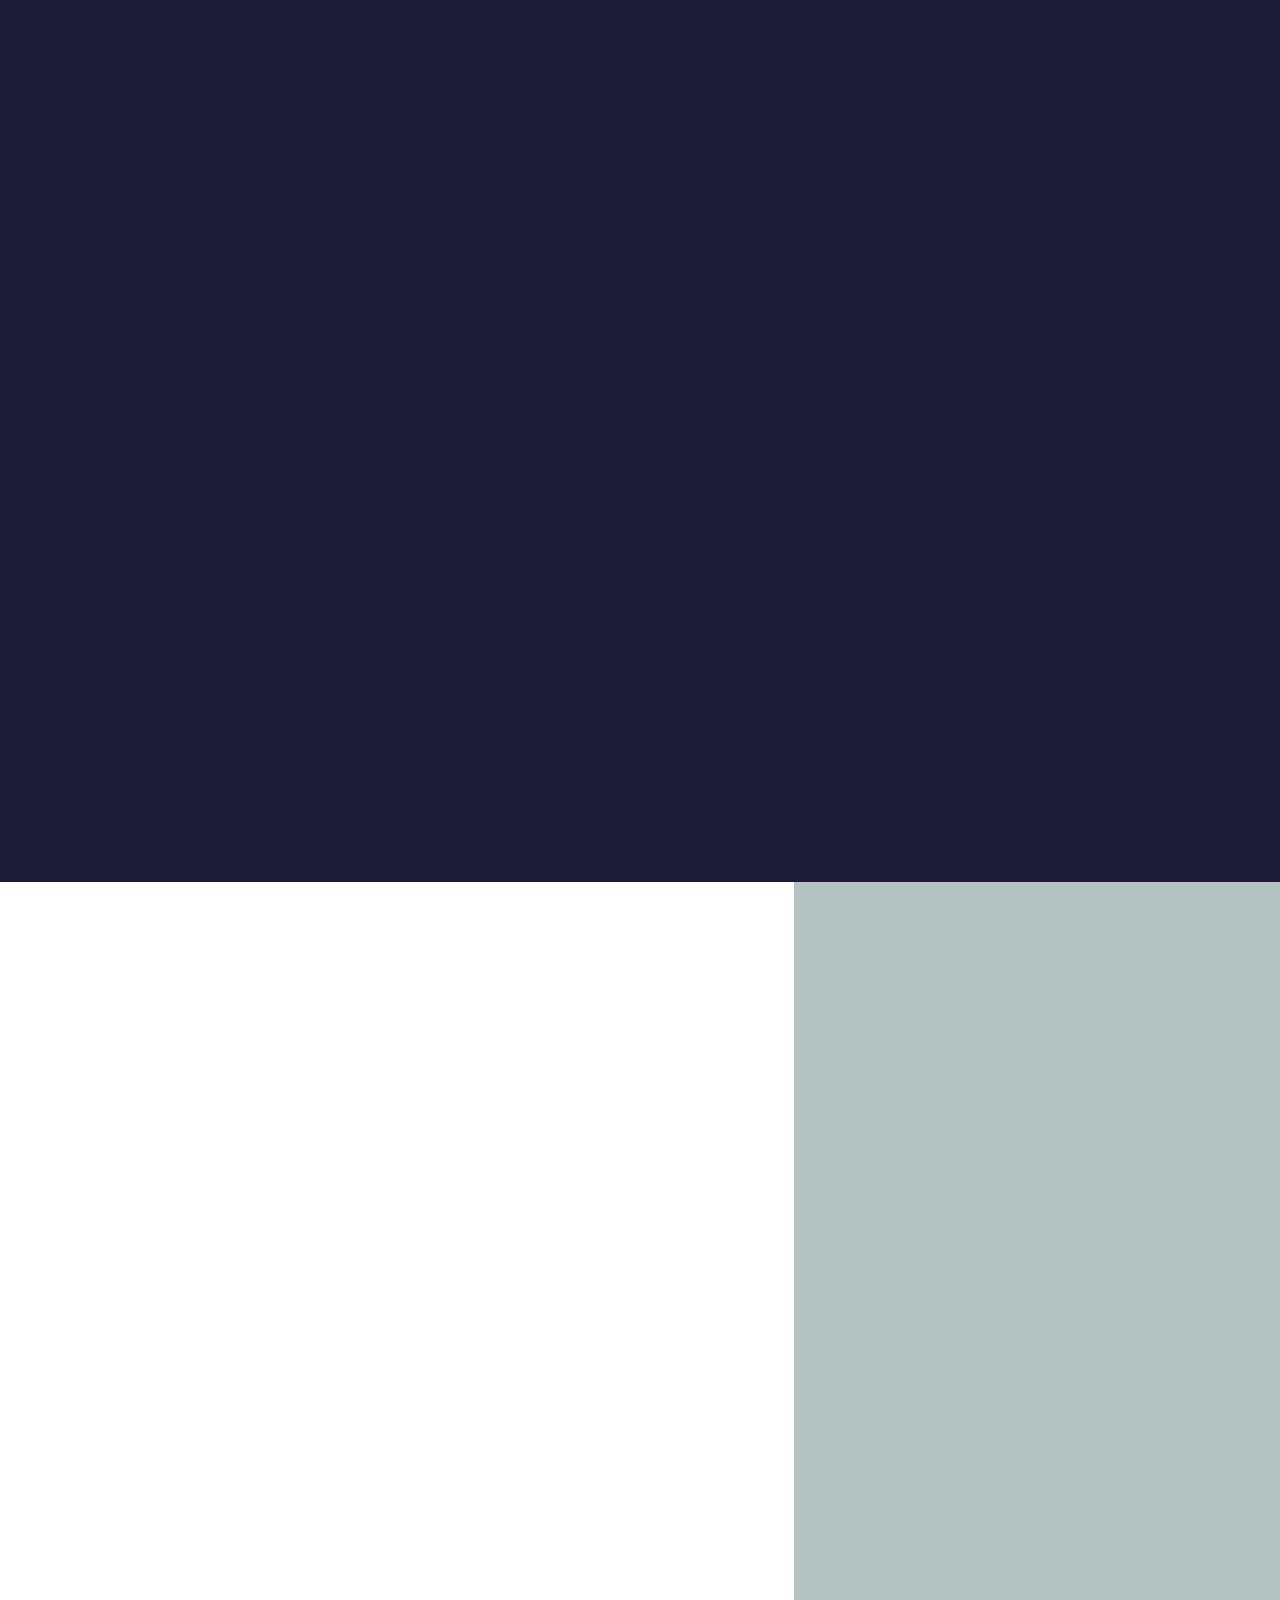
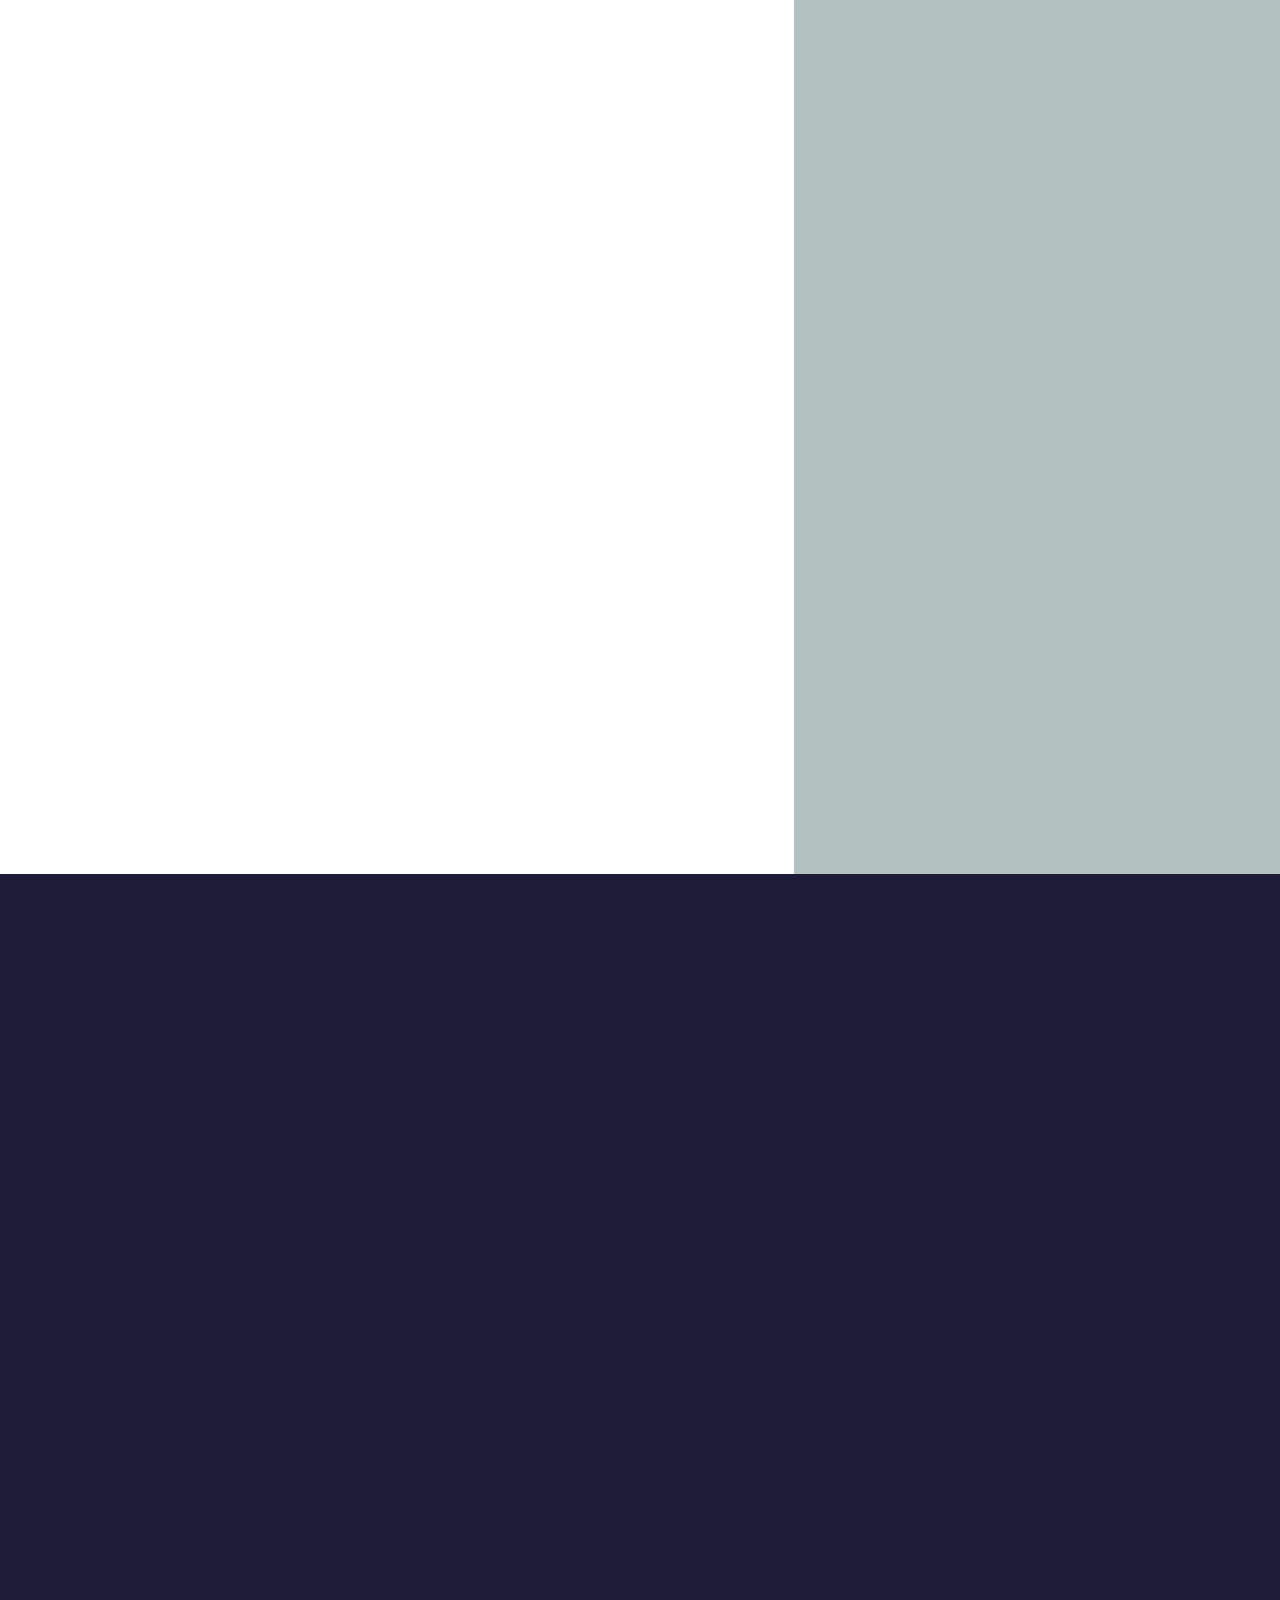
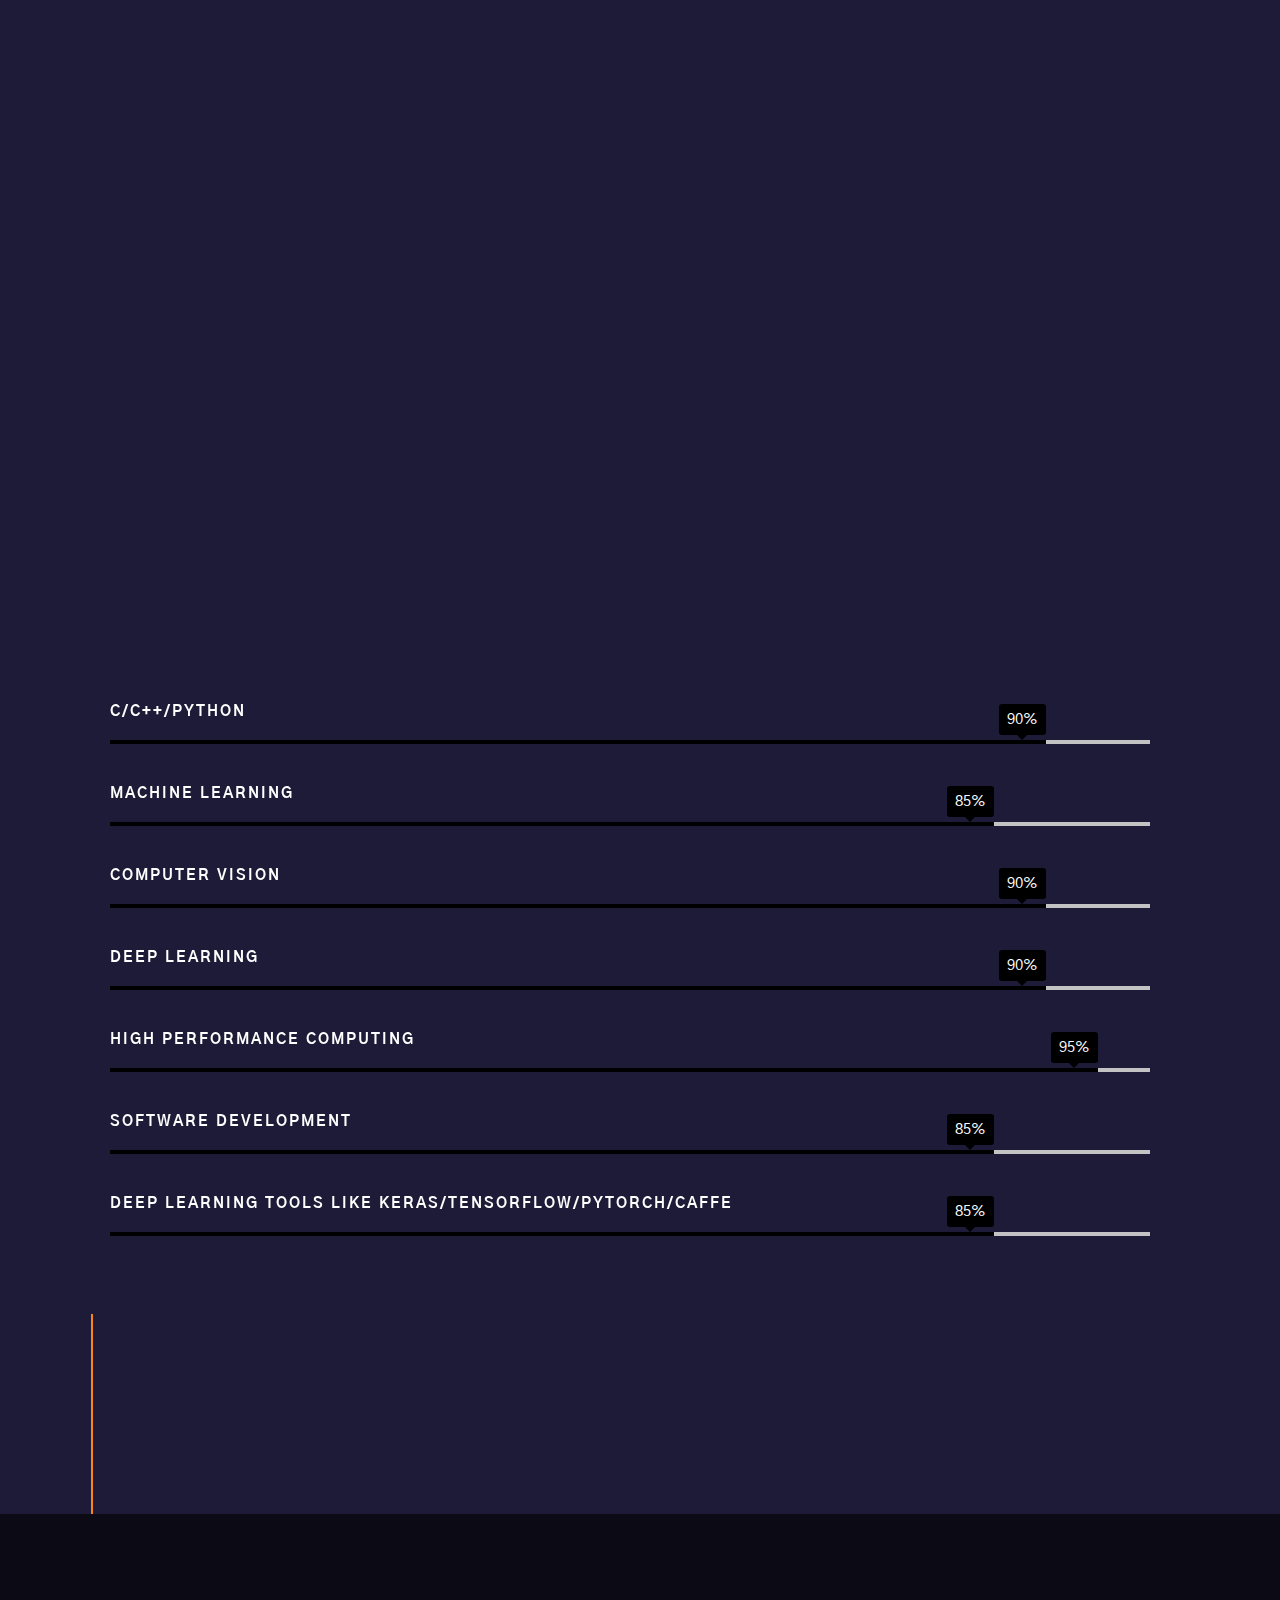
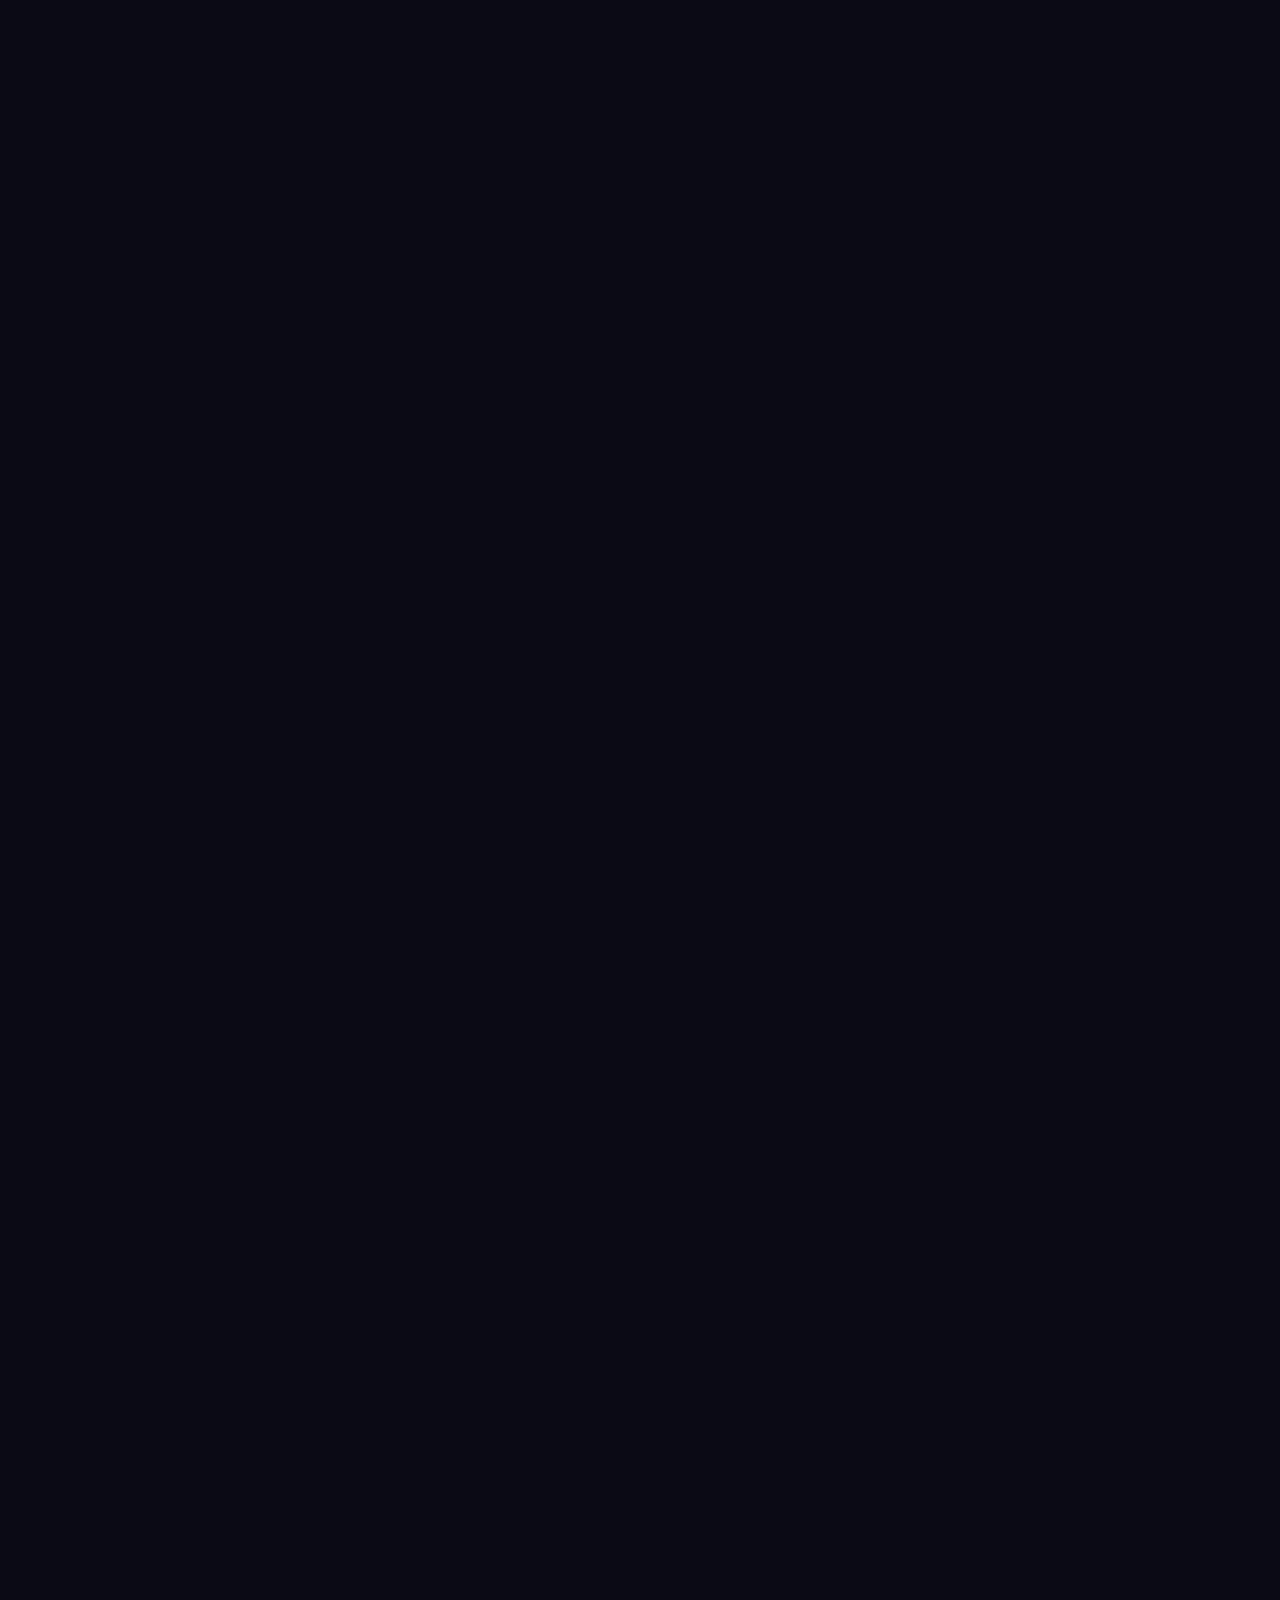
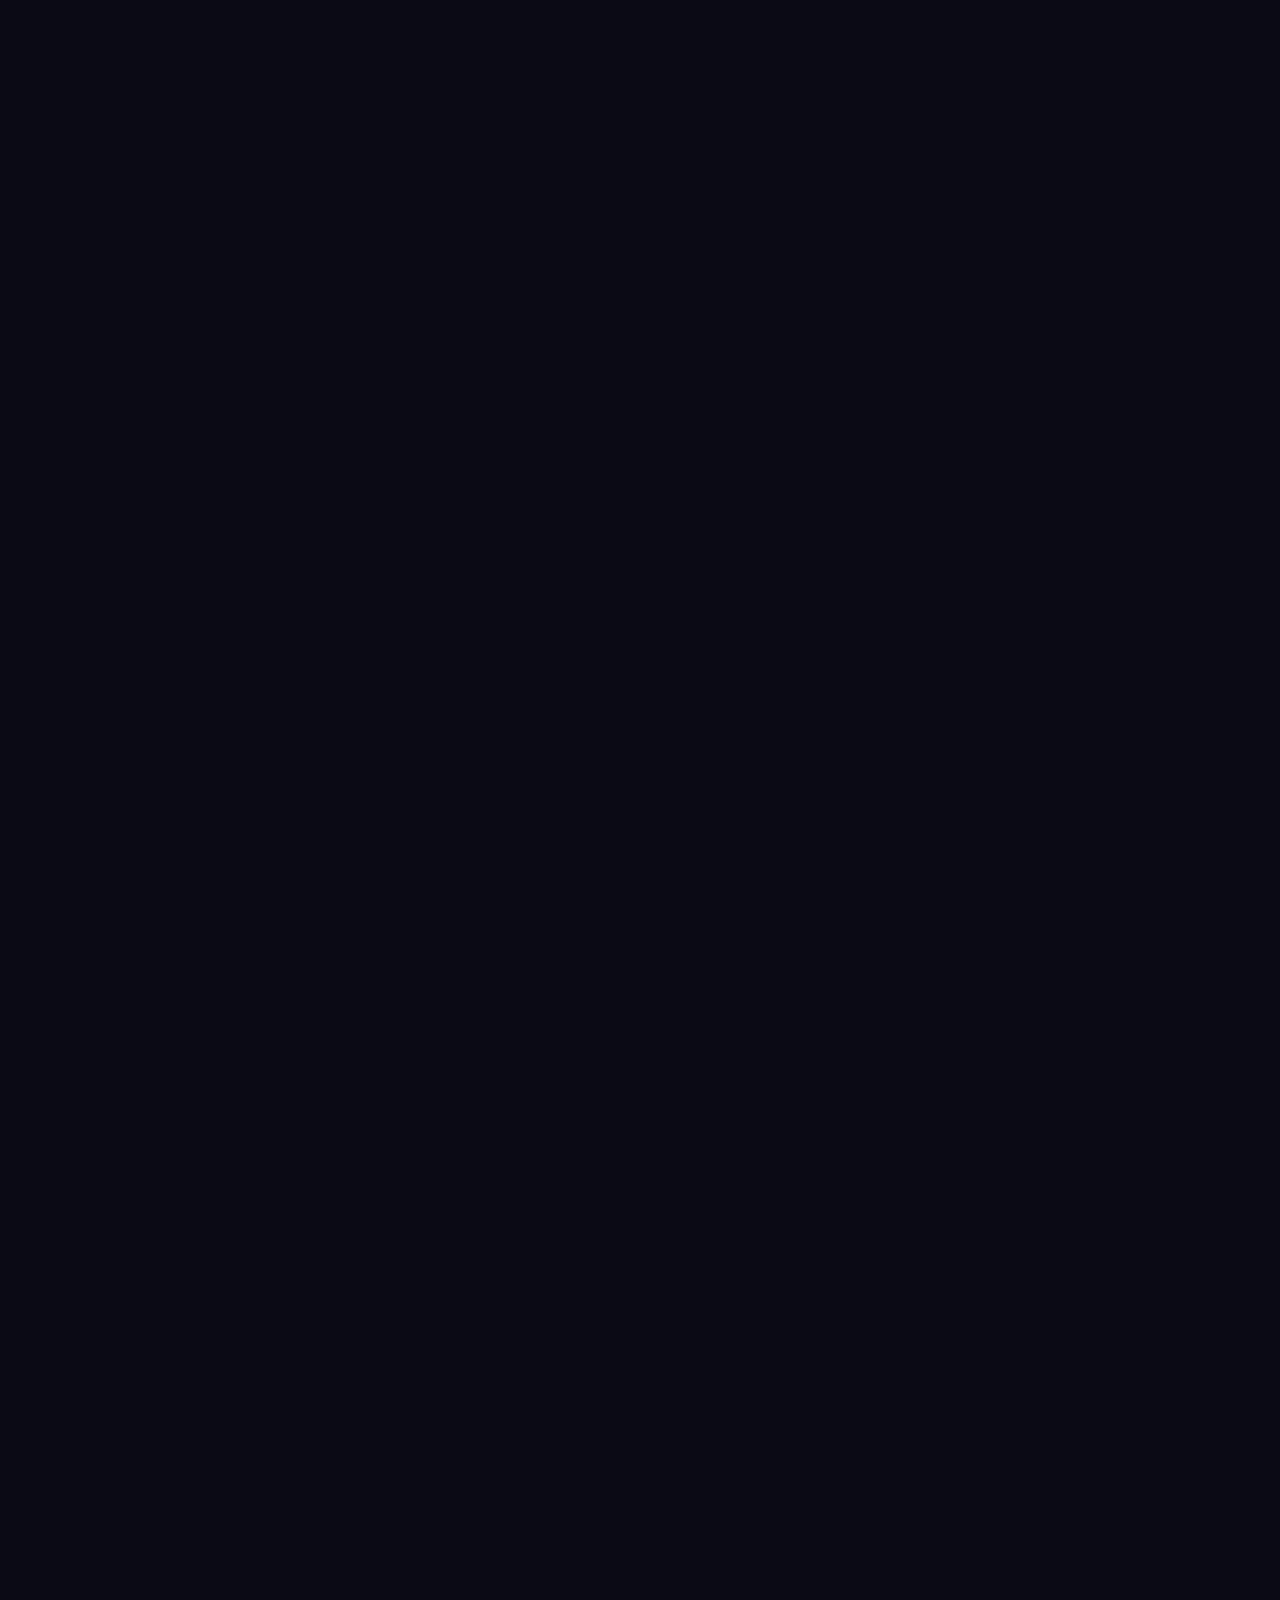
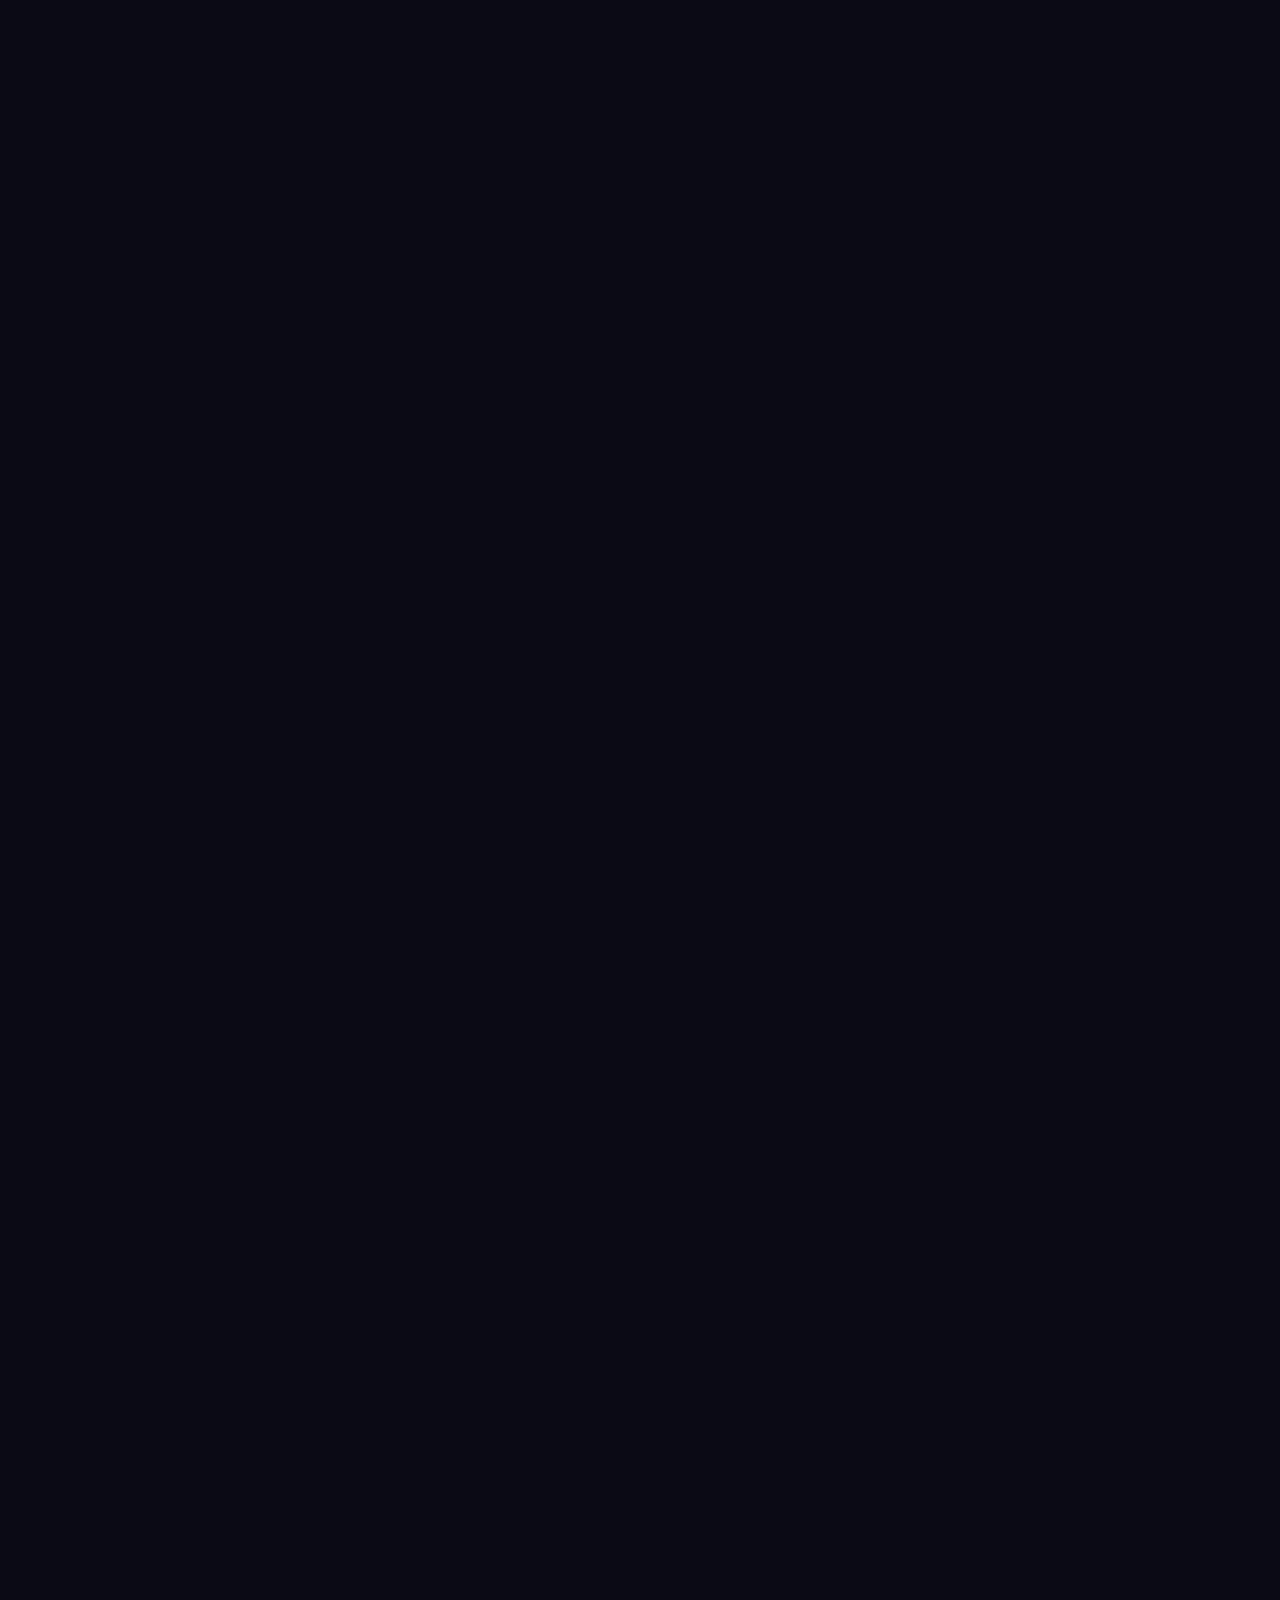
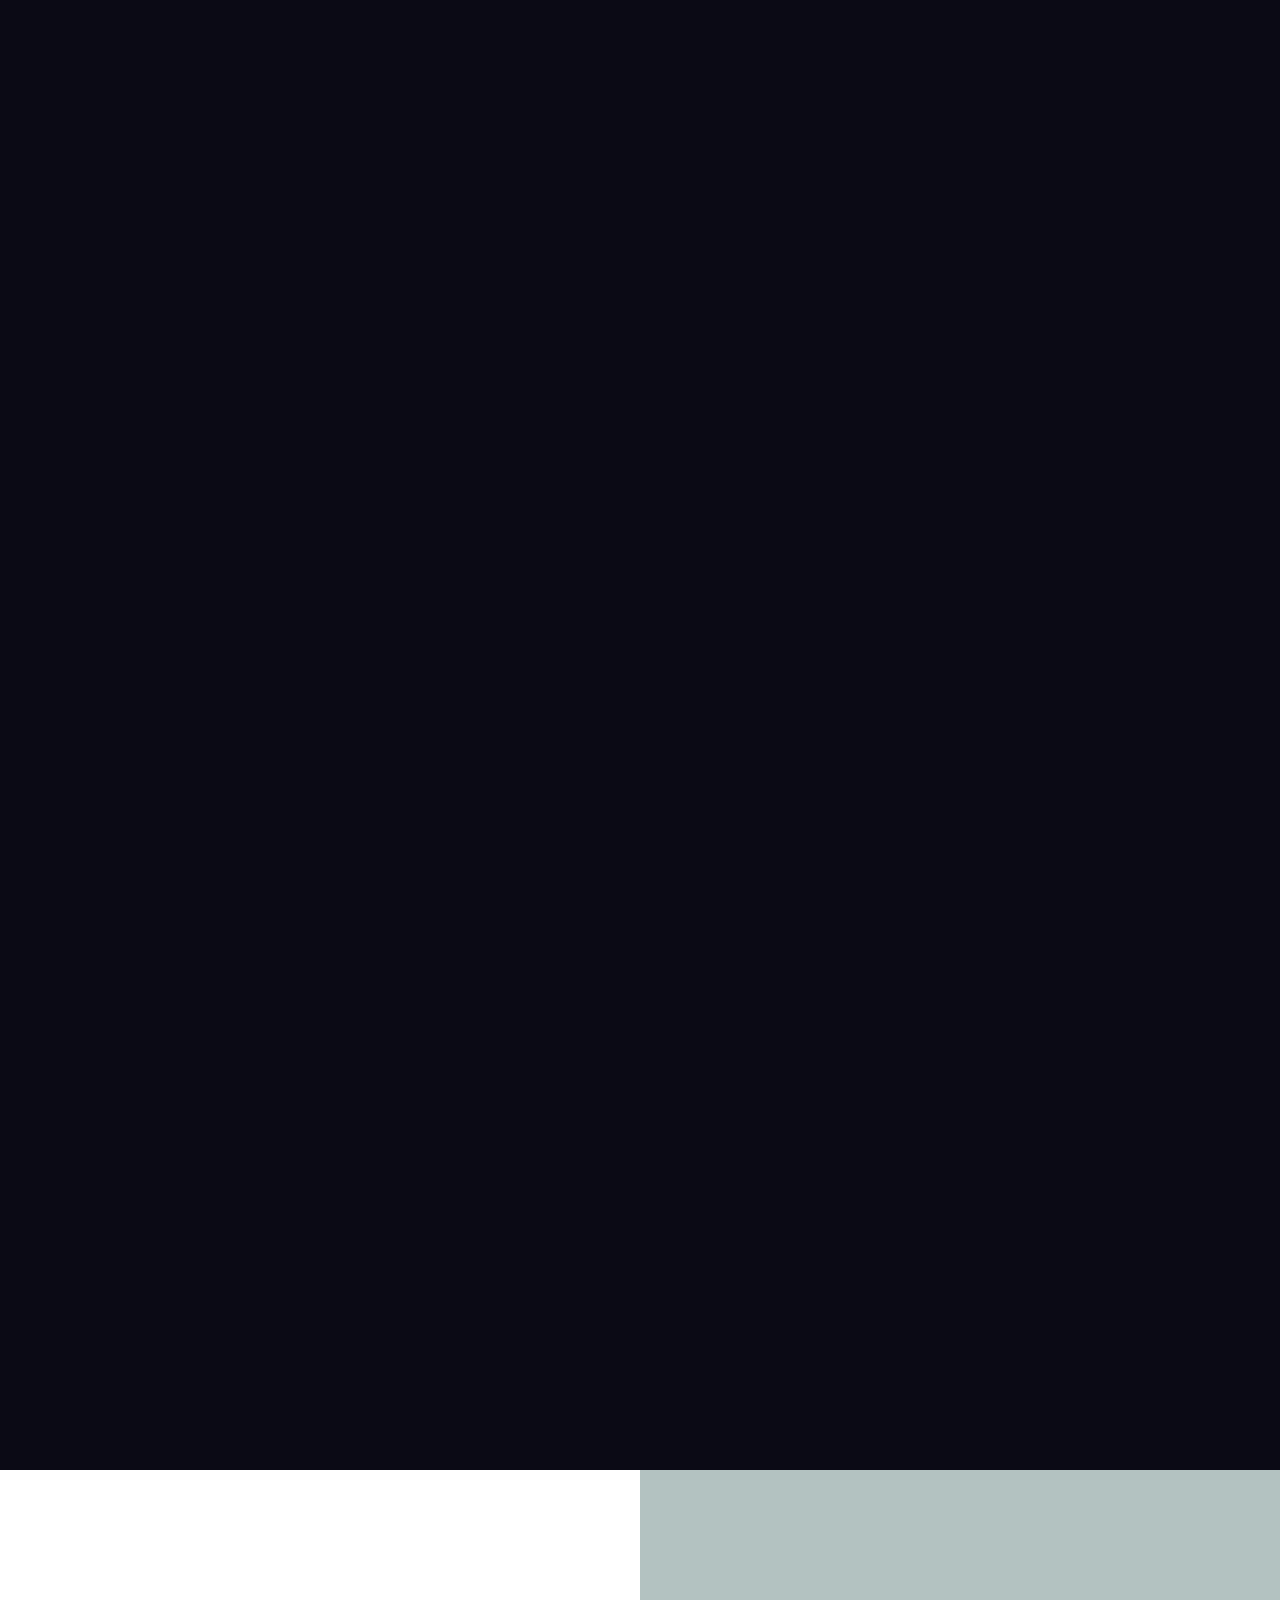
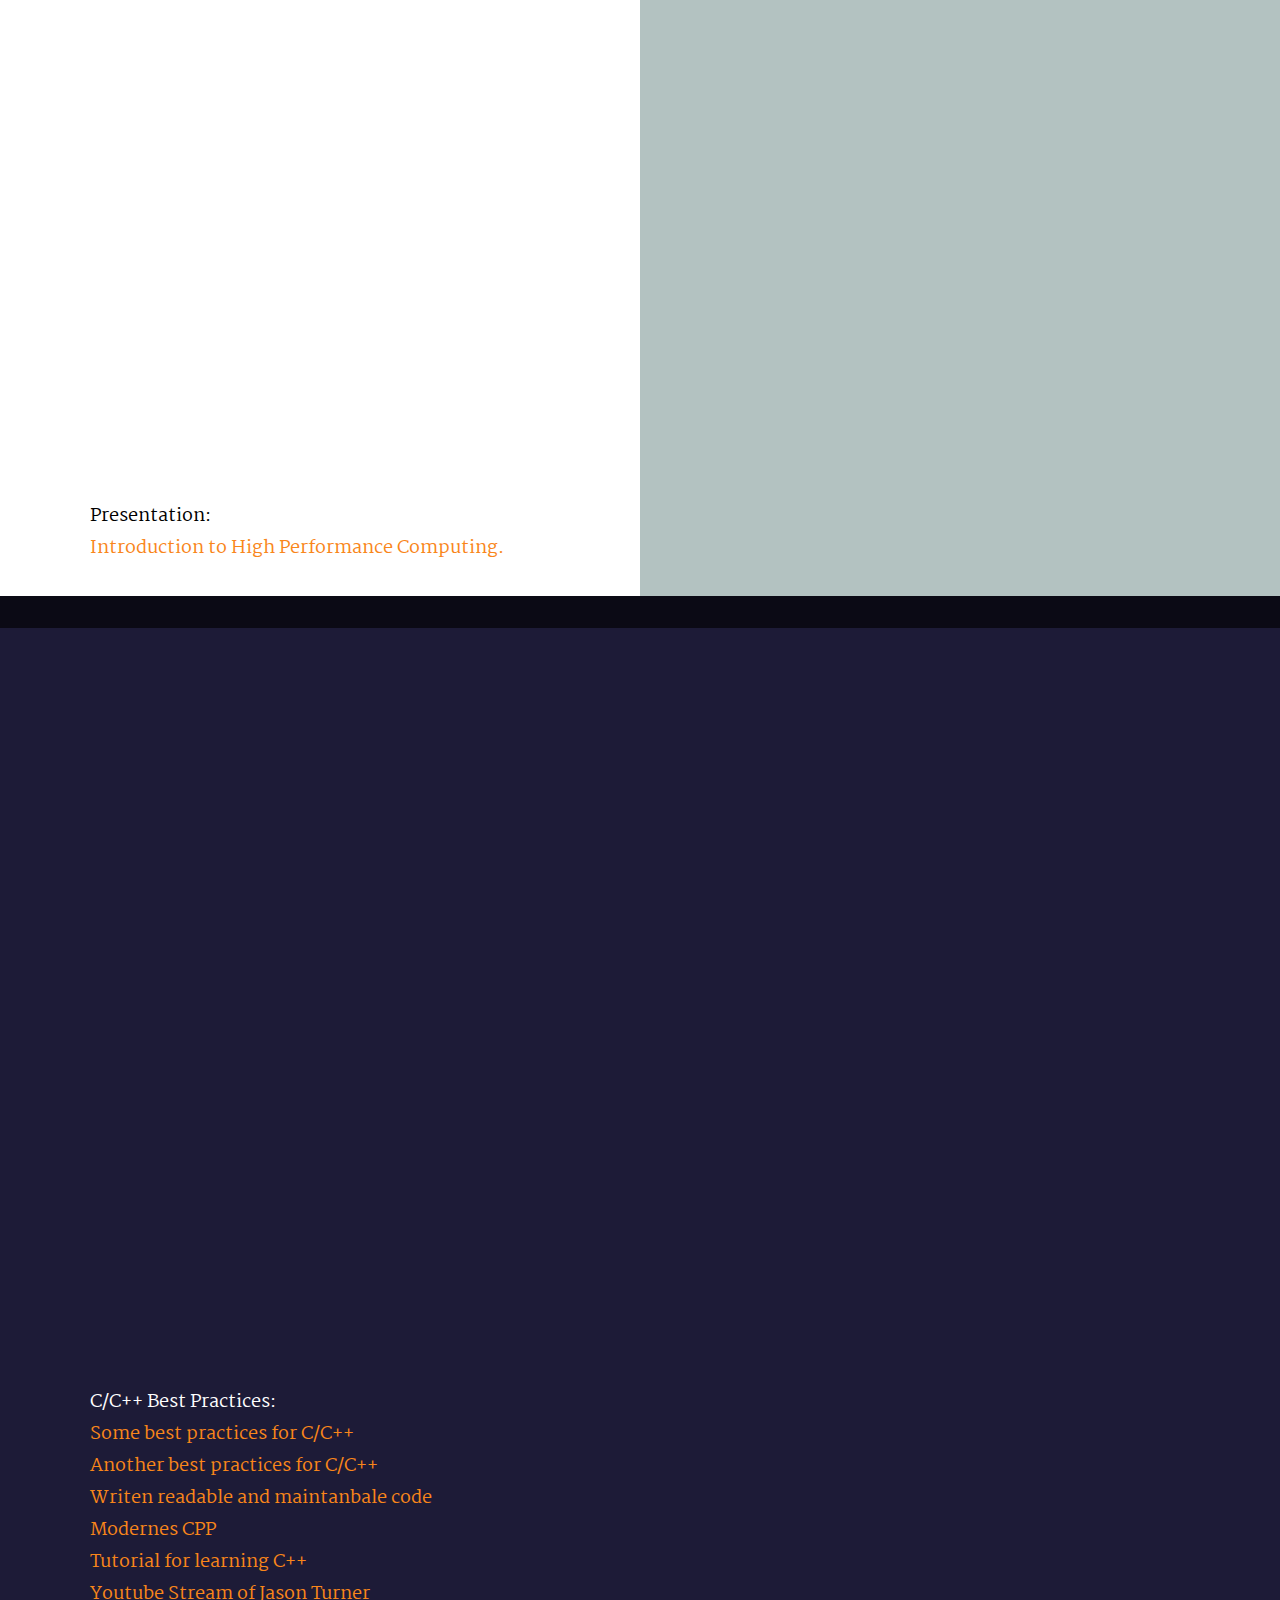
==== commit ec1f0deb: "Added presentation" ====
--- a/index.html
+++ b/index.html
@@ -965,17 +965,13 @@
 											<h1 class="display-1">
 													A selection of recent projects I have worked on.
 											</h1>
+
 									</div>
-
-									<!--
-				 <code>
-				 p { color: red; } <br>
-				 body { background-color: #eee; } <br>
-				 https://www.tensorflow.org/tutorials/keras/classification
-				 </code>
-									-->
+															        Presentation: <br>
+	                          				        <a href="documents/HighPerformanceComputing2.pdf">Introduction to High Performance Computing.</a> 	
 
 							</div>
+
 					</div> <!-- s-porfolio__header -->
 
 					<br>
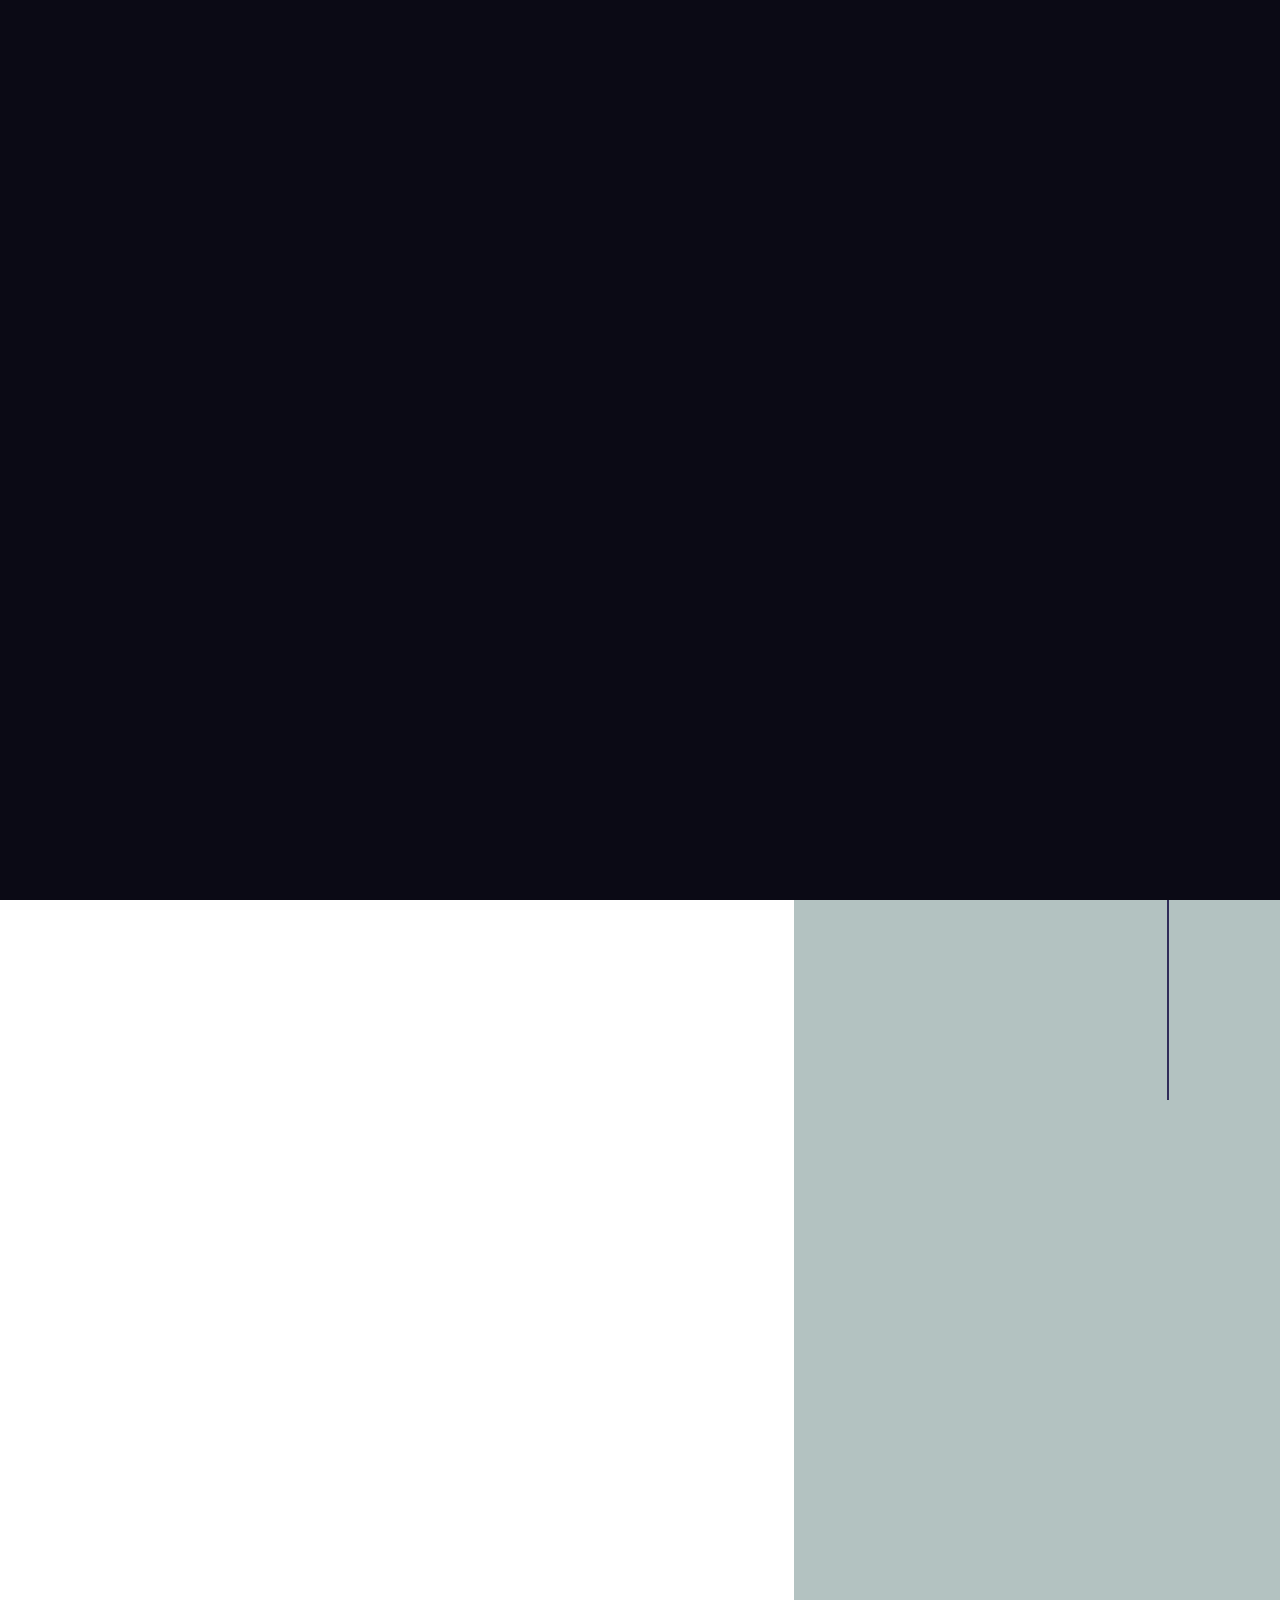
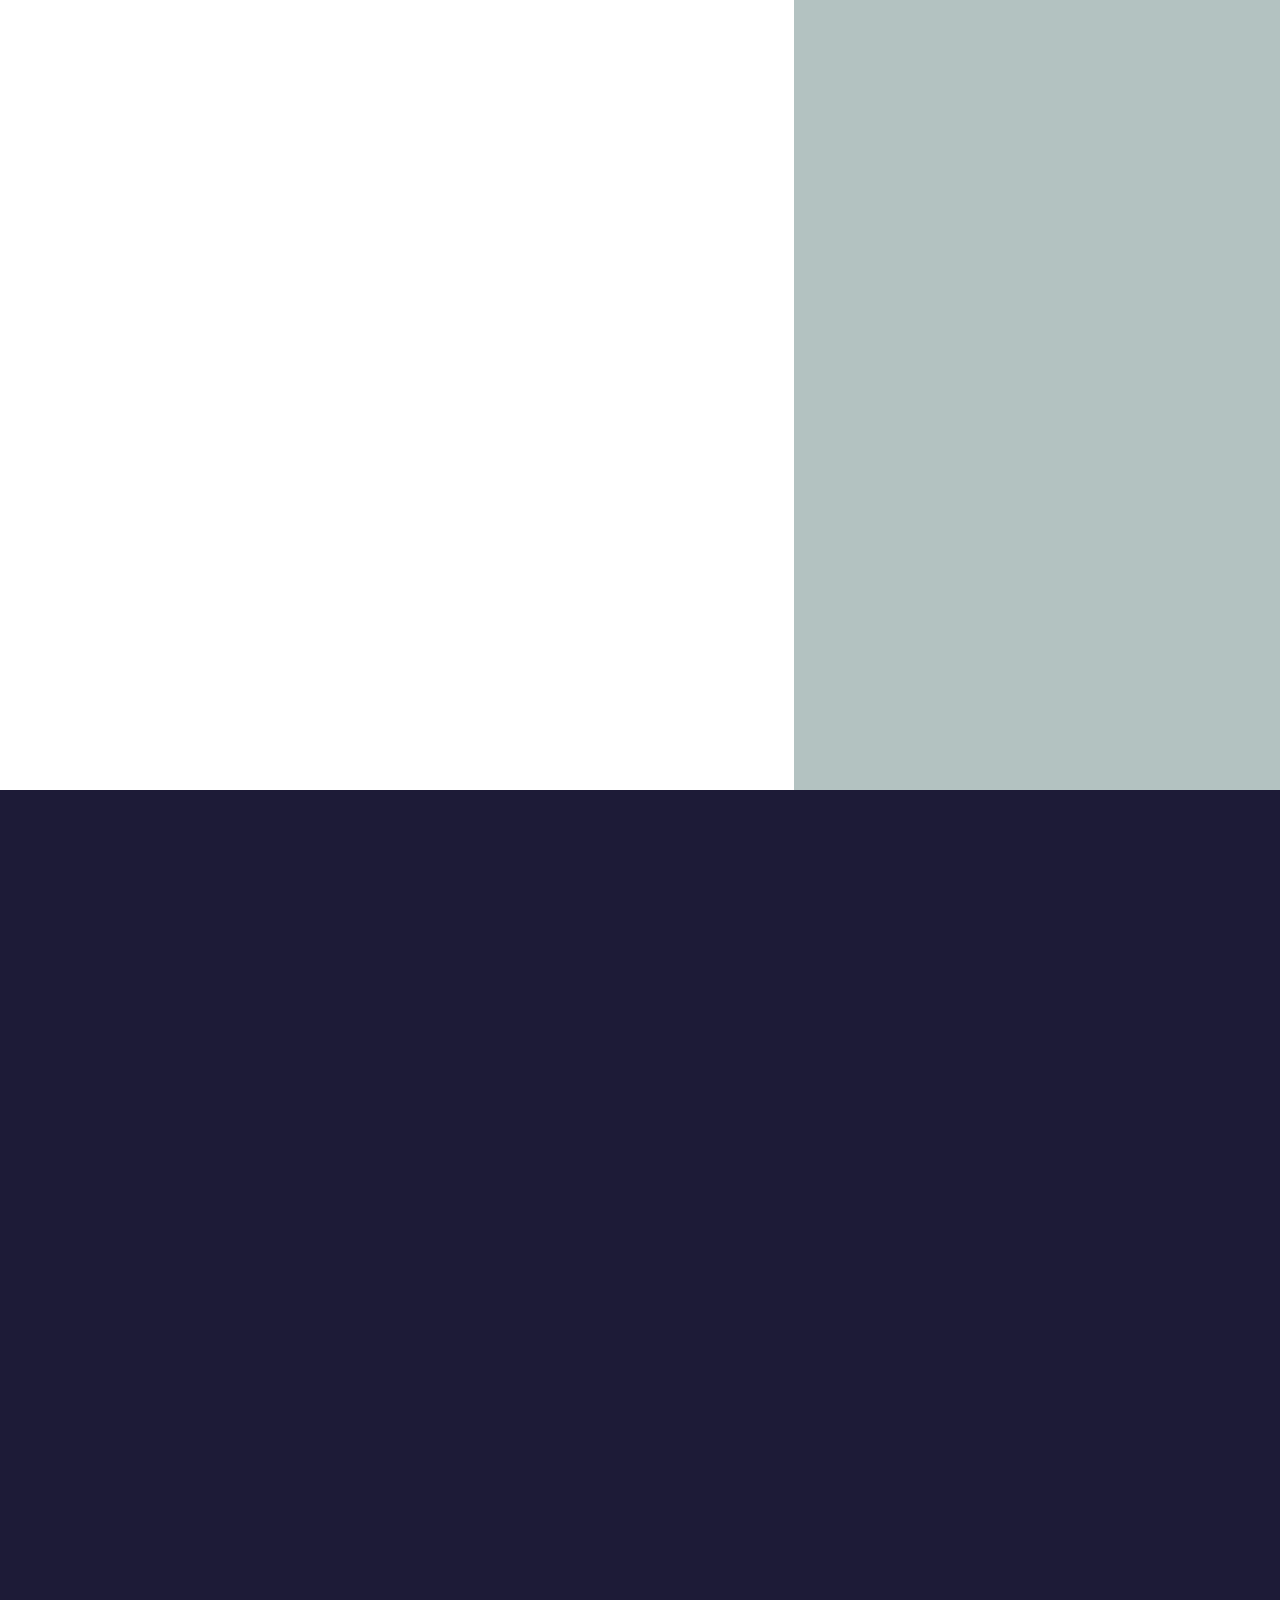
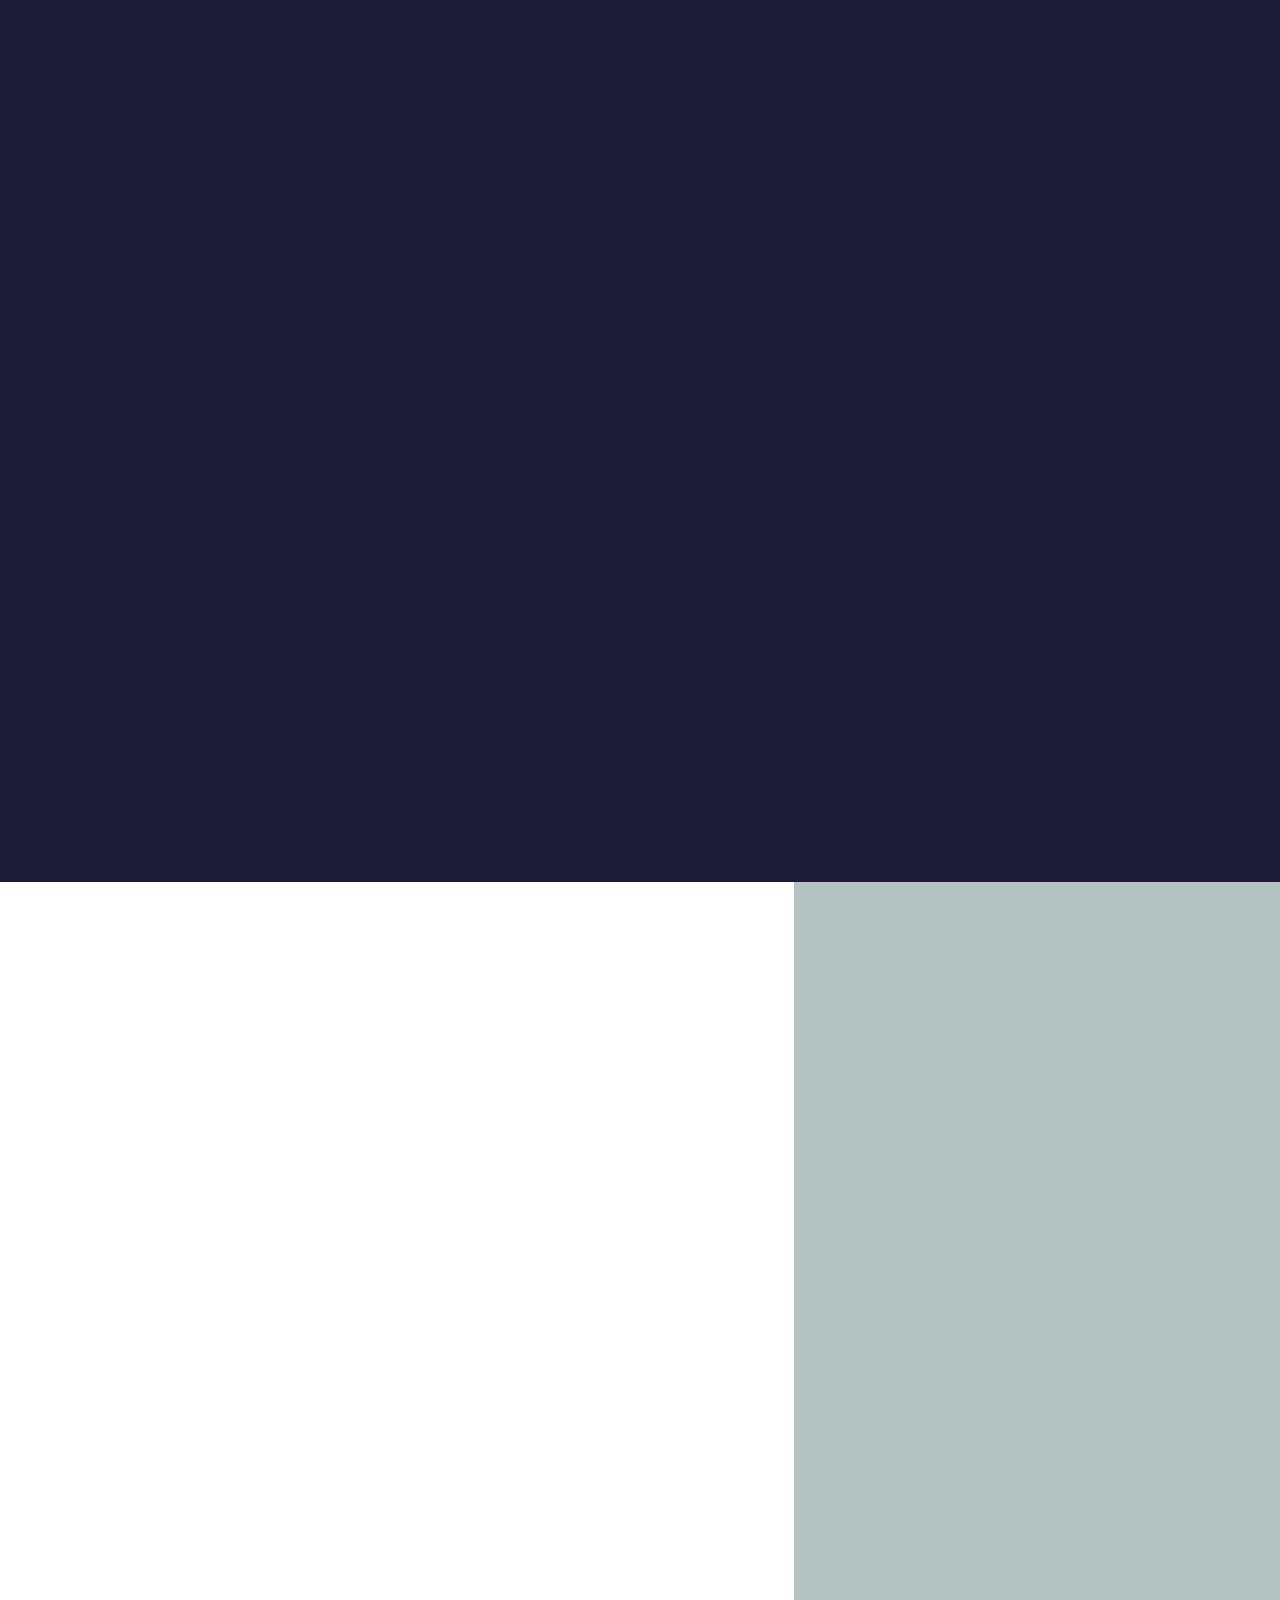
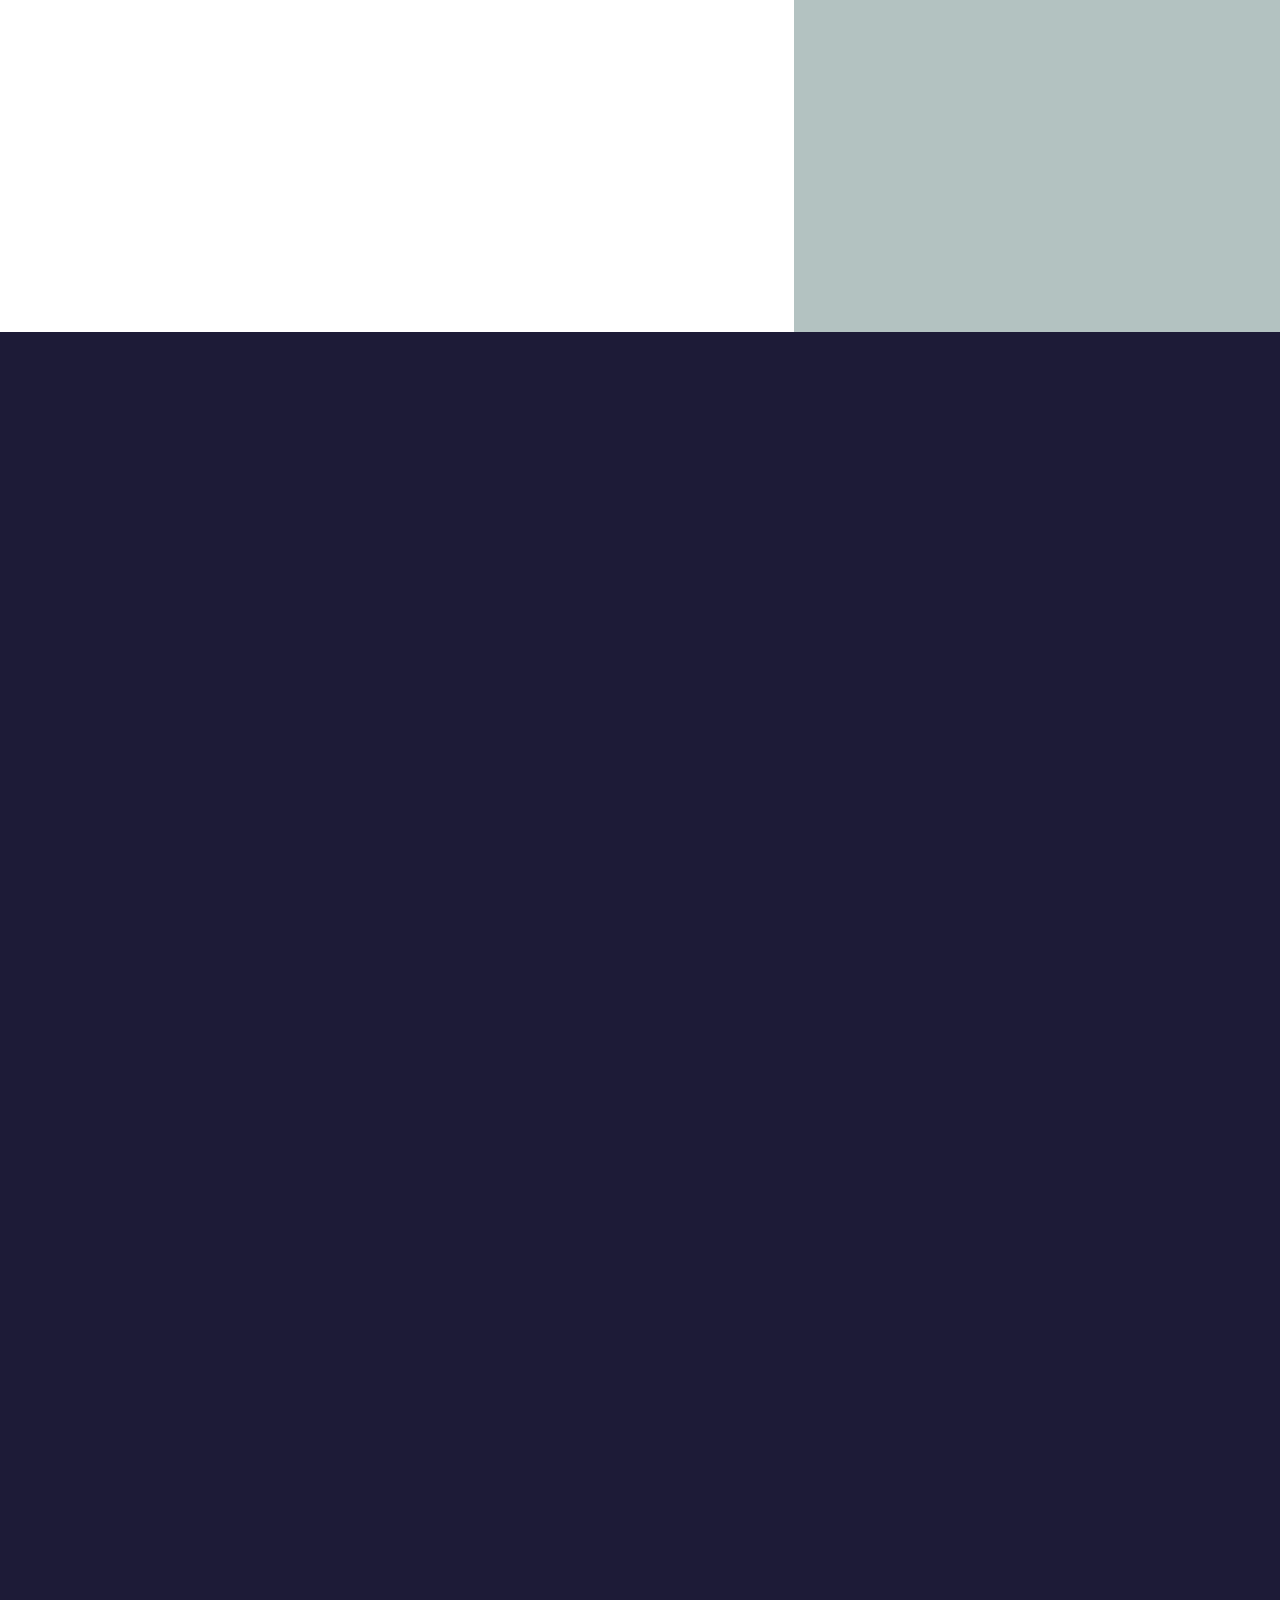
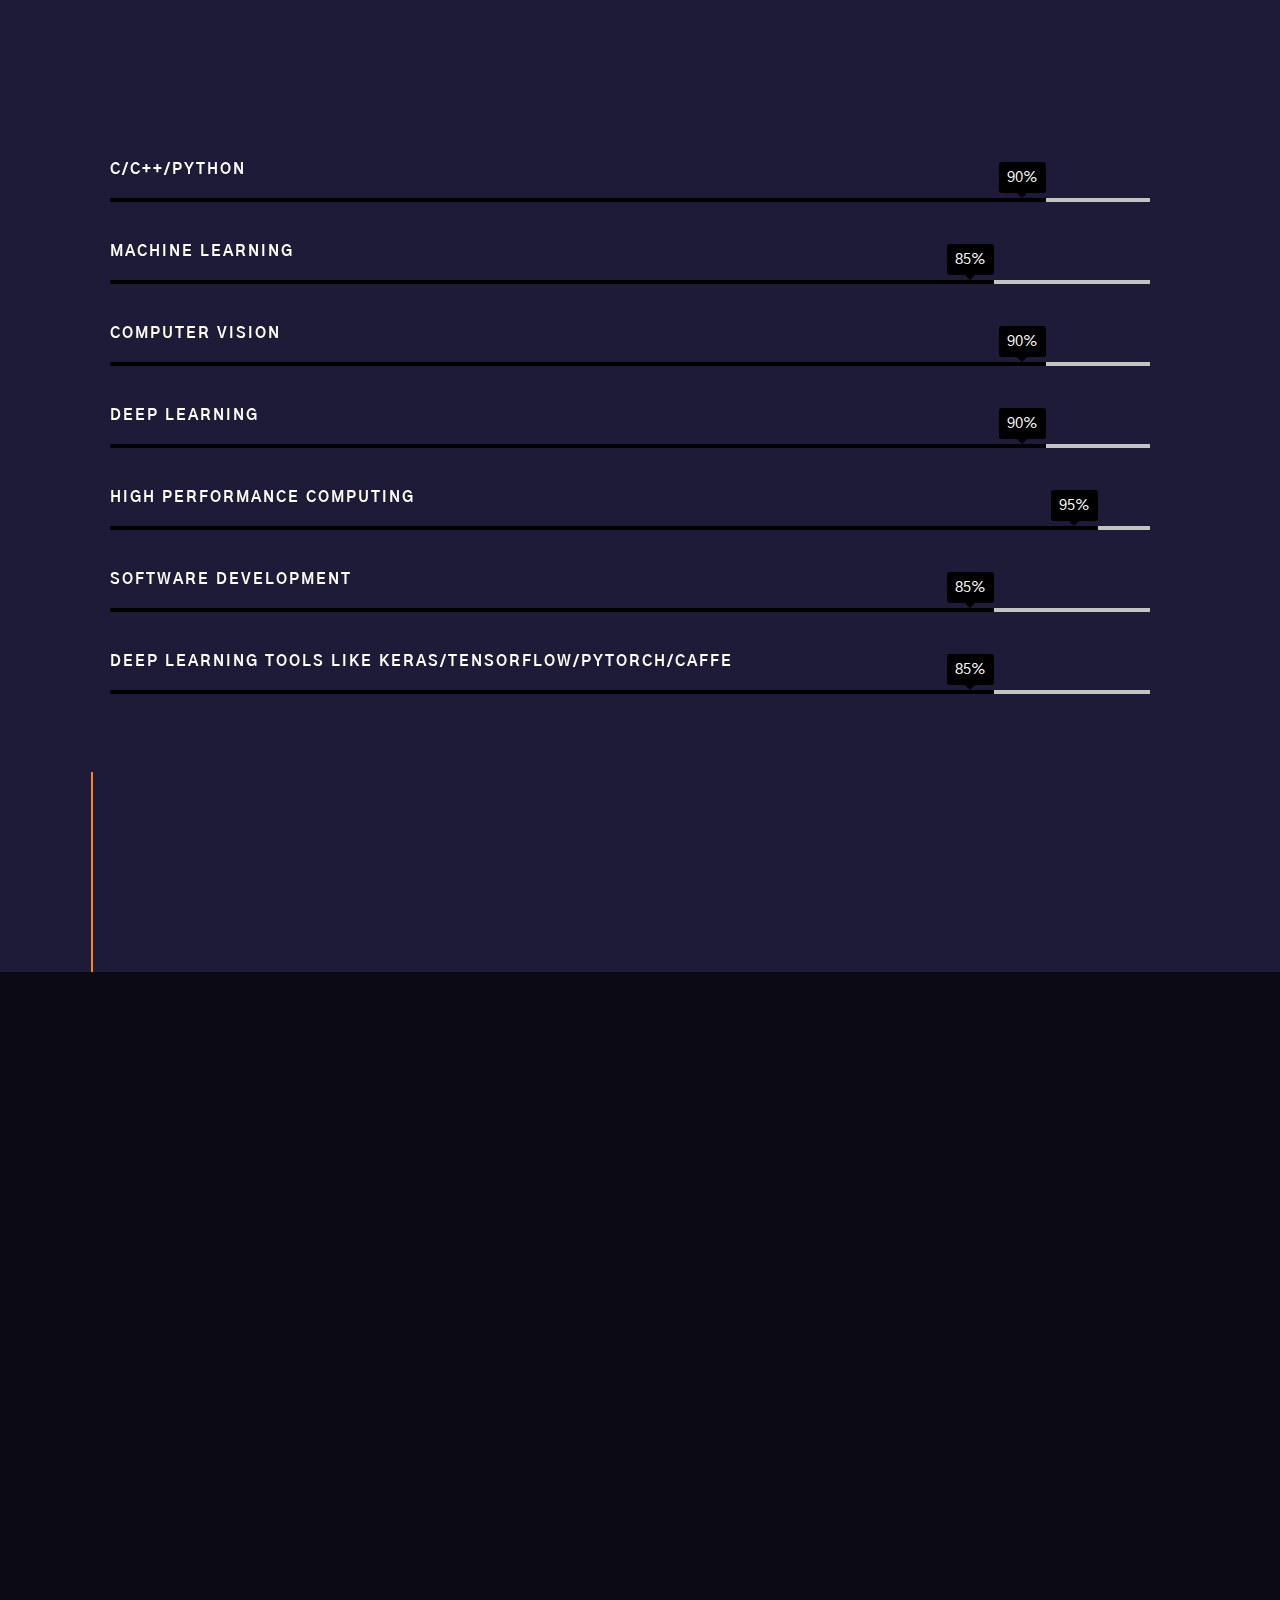
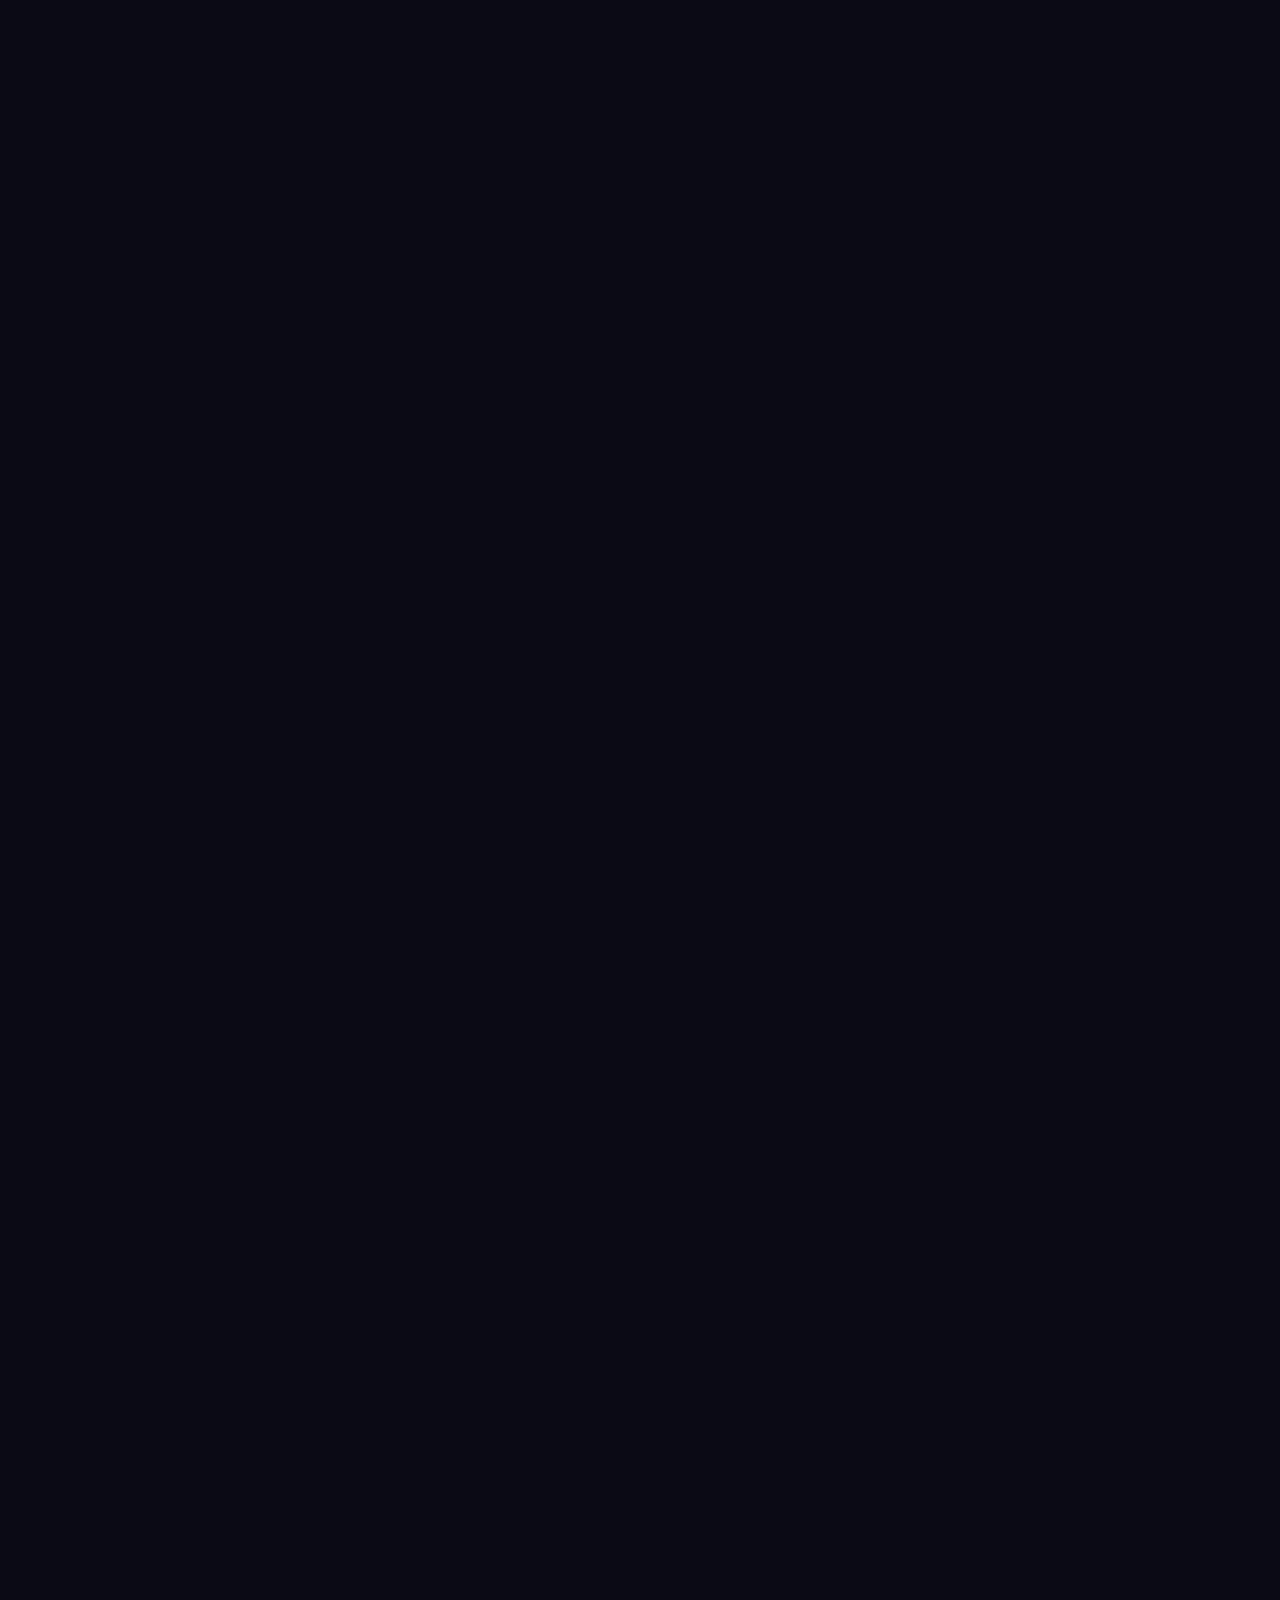
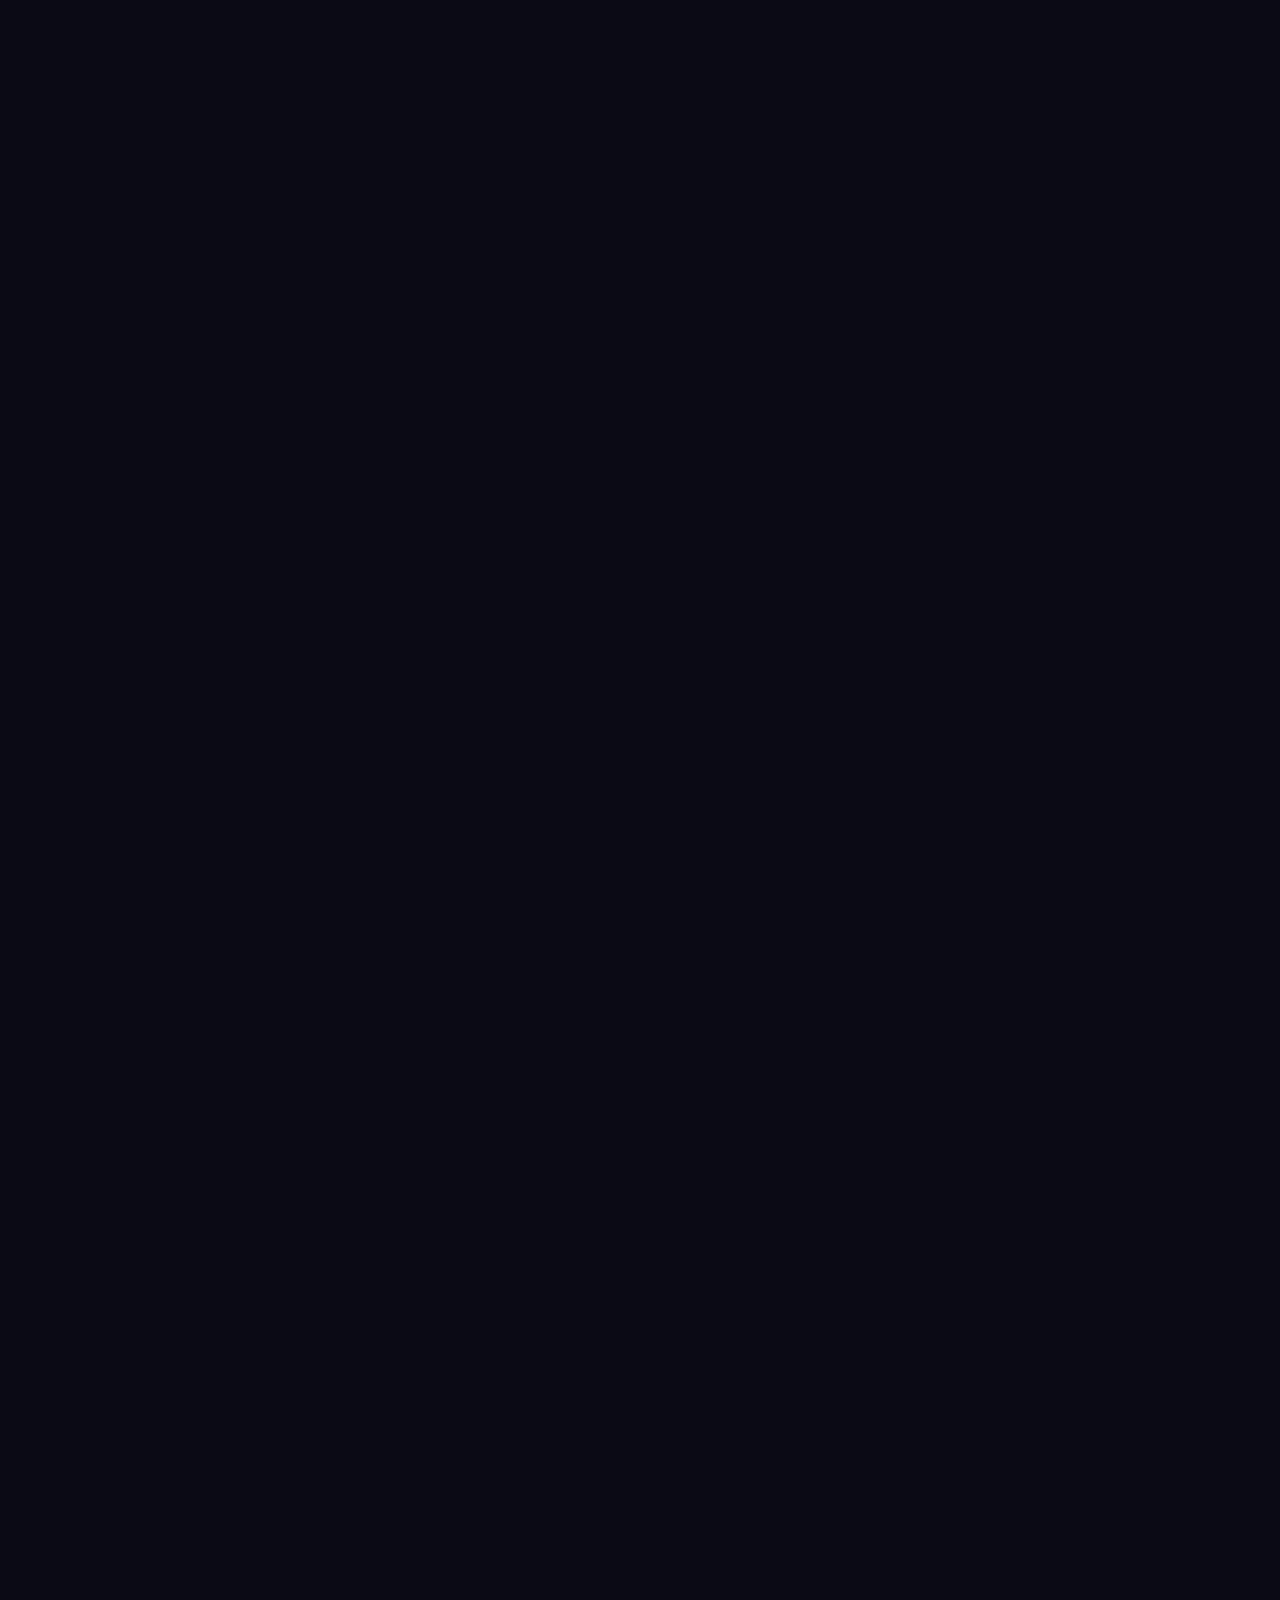
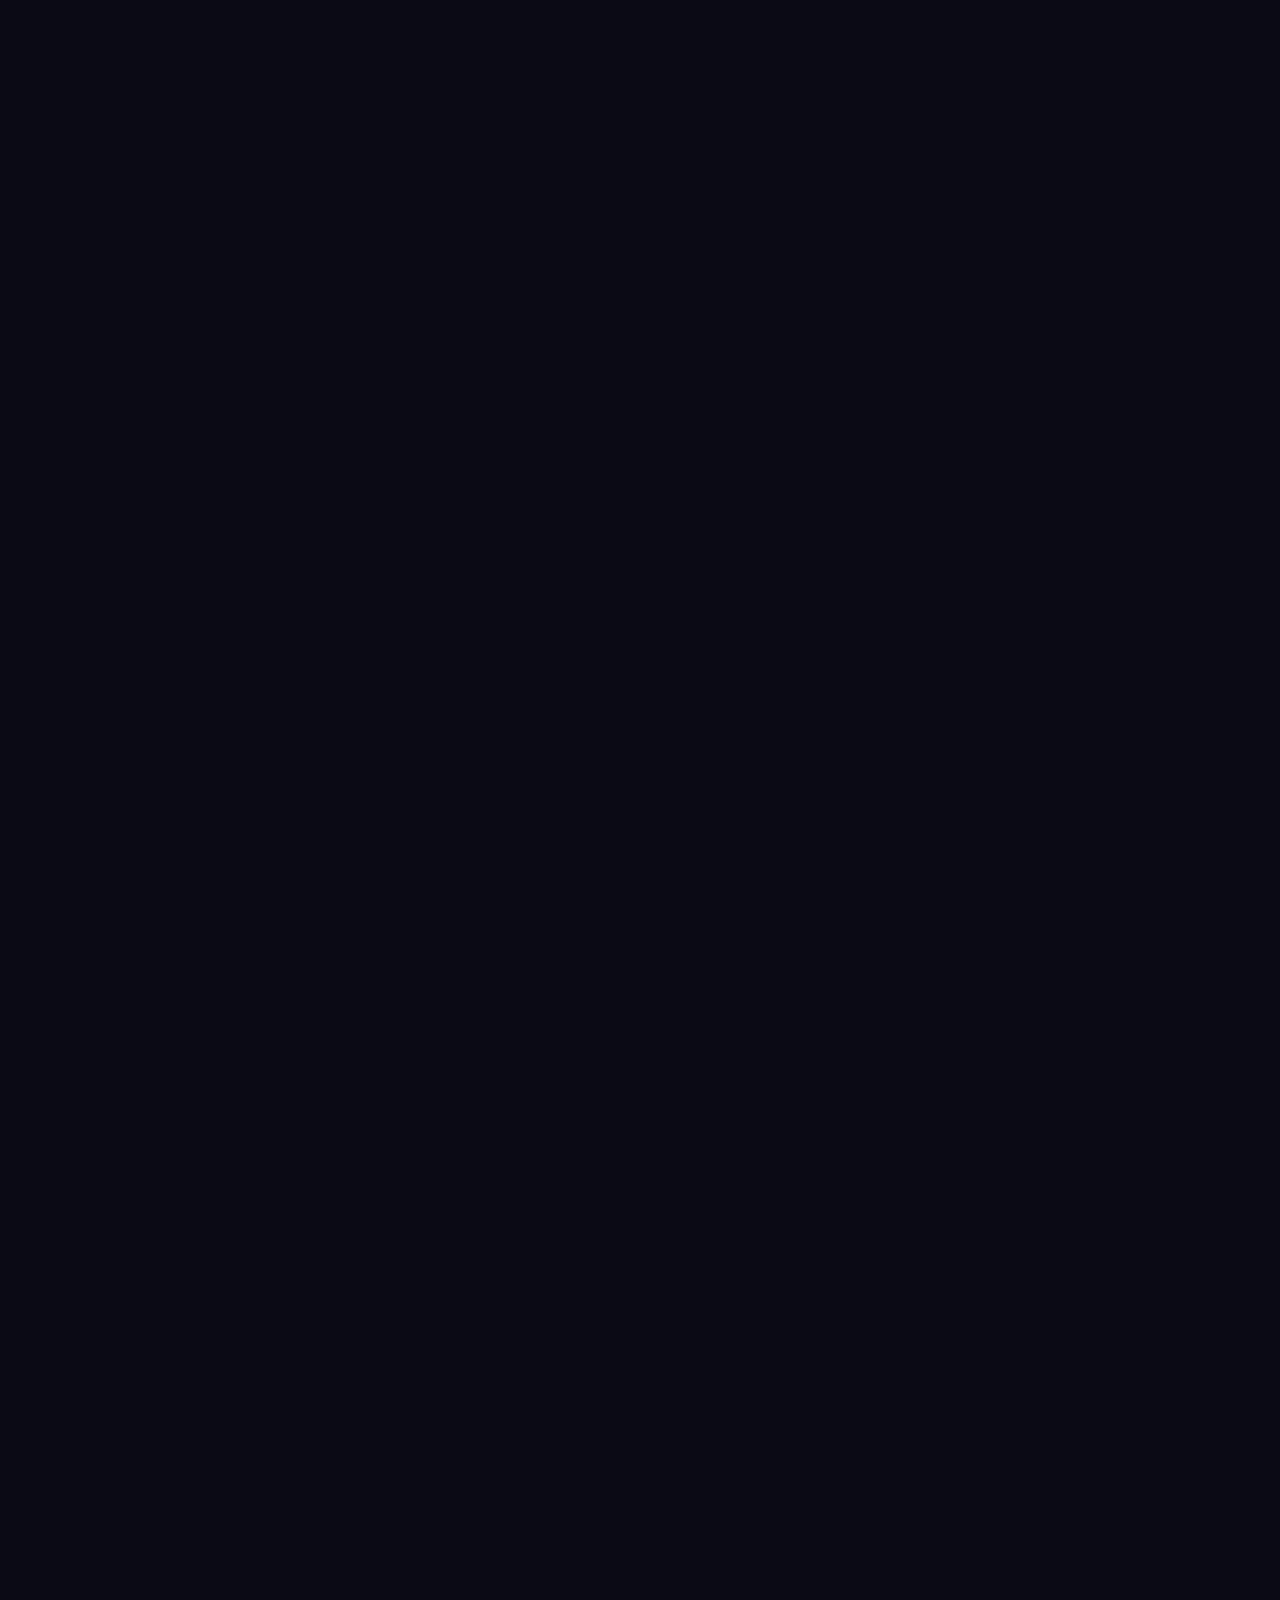
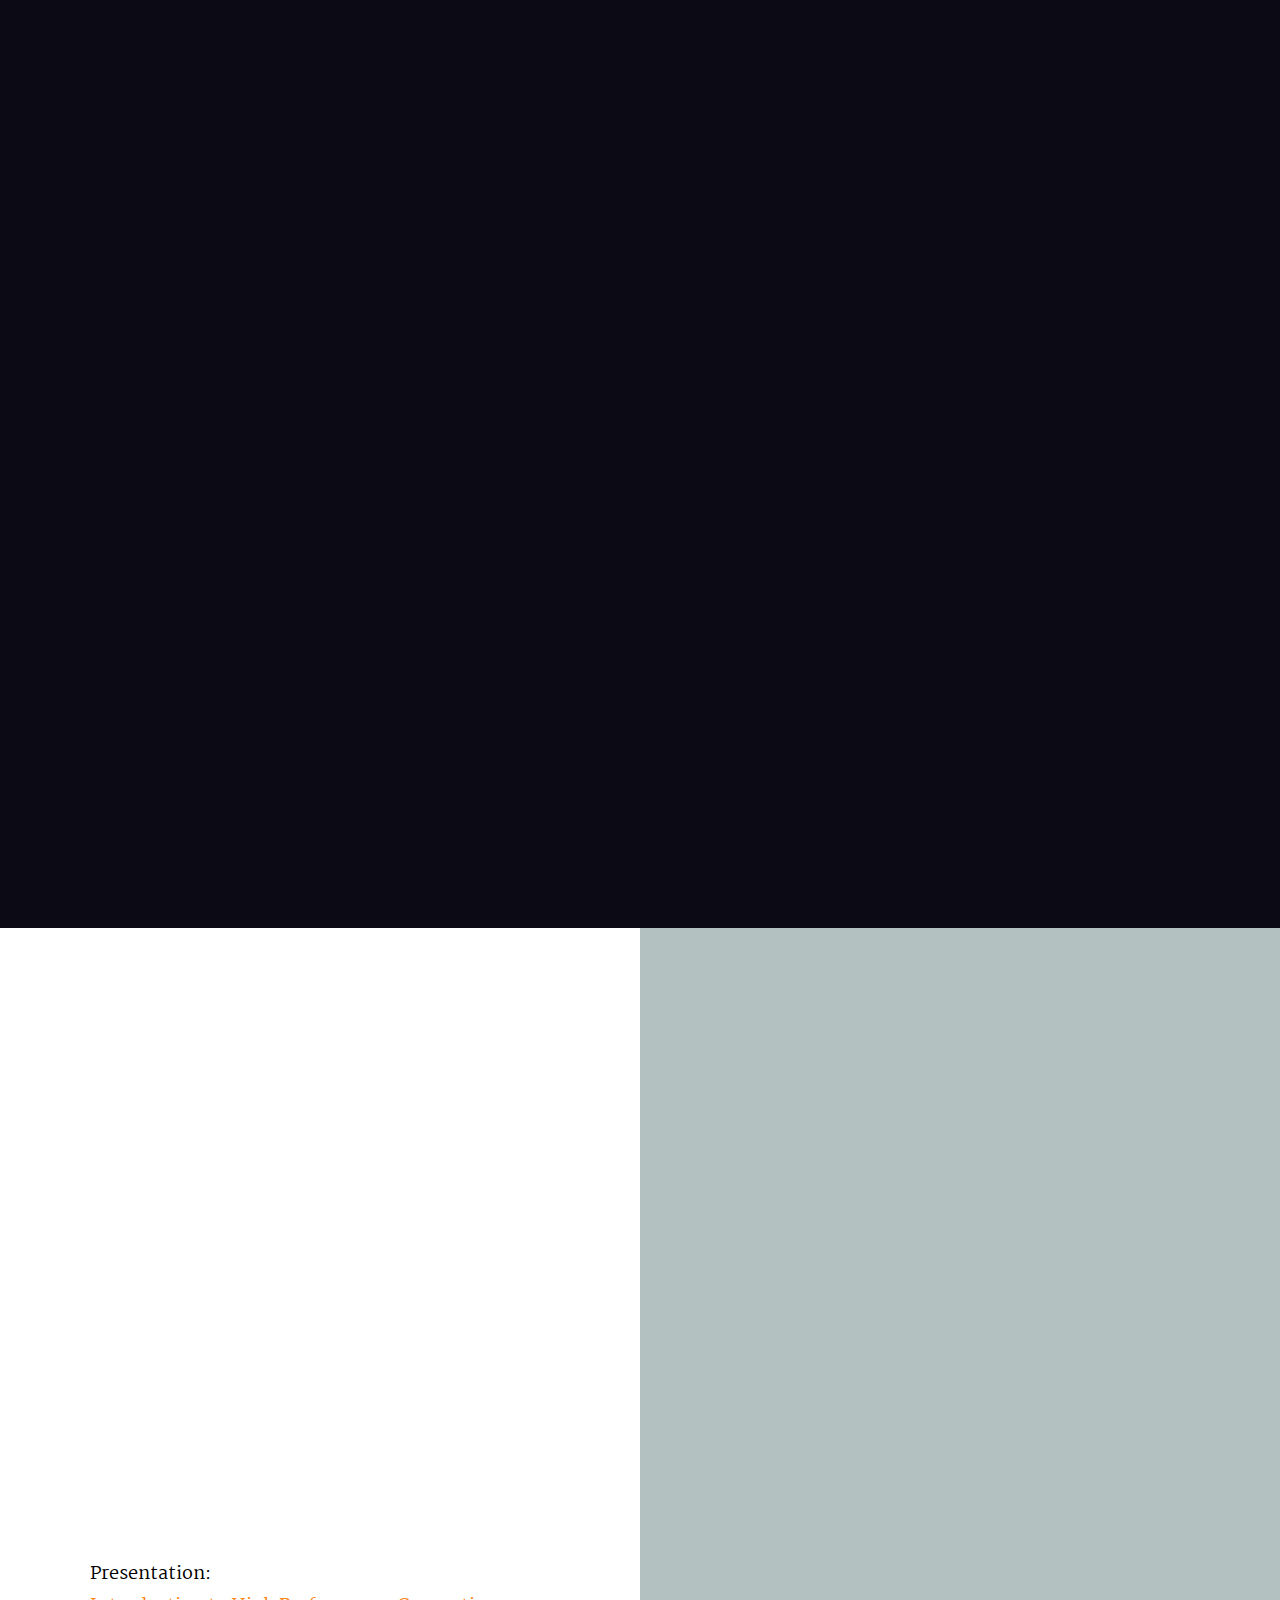
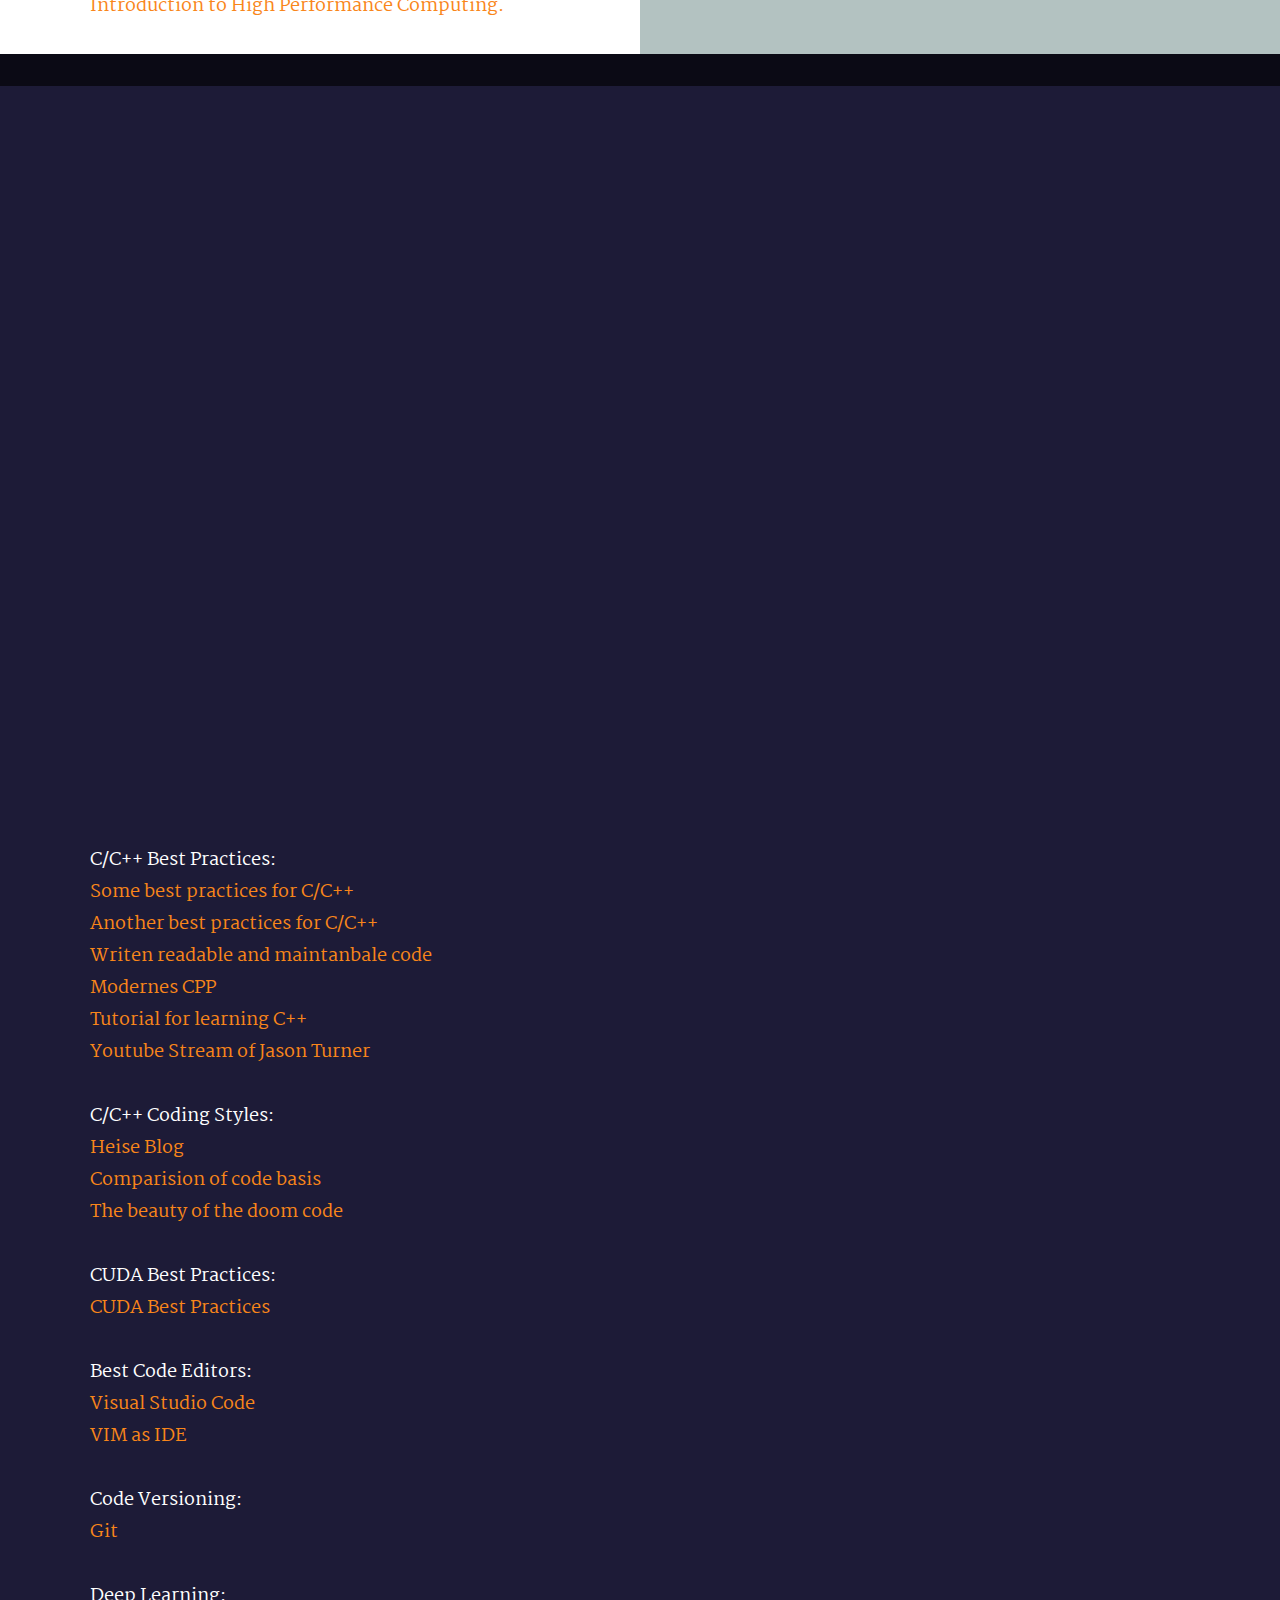
==== commit baa21a6a: "Update index.html" ====
--- a/index.html
+++ b/index.html
@@ -241,7 +241,7 @@
 															</div>
 
 															<p>
-															Basis studies for informatics where the main focus is on simulation and telecommunication, it also conveyd basic knowledge about mathematics and data science.
+															Basic studies for informatics where the main focus is on simulation and telecommunication, it also conveyd basic knowledge about mathematics and data science.
 															In this study different projects where done which are related to the simulation of electronics and material calculations with finite elements in magnetism. There is also some basic knowledge gained about
 															software programming with C/C++ and software development like with the waterfall model or testing of computer programs. The bachelor also provides the first steps to parallize software in the area of multicore systems.
 															<br> <br>
@@ -315,7 +315,7 @@
 																	<span class="position__pos">SOFTWARE ENGINEER & C/C++ - PROGRAMMER</span>
 															</h6>
 															<div class="position__timeframe">
-																	March 2017 - Present
+																	March 2017 - December 2020
 															</div>
 													</div>
 
@@ -326,64 +326,29 @@
 													Whereas also some knowledge gained about embedded systems and FPGAS and the according restrictions from it. Finally a lot knowledge is acquired about classification and object detection with YoloV3.
 													</p>
 											</div>
-									</div> <!-- end column -->
-									<div class="column" data-aos="fade-up">
+									</div> <!-- end column -->		
+
+                                    <div class="column" data-aos="fade-up">
 											<div class="position">
 													<div class="position__header">
 															<h6>
-																	<span class="position__co">Solkav Alternative Energiesysteme GmbH<br></span>
-																	<span class="position__pos">AUTOMATION TECHNICIAN</span>
+																	<span class="position__co">LOGICALS<br></span>
+																	<span class="position__pos">SOFTWARE ENGINEER & C/C++ - PROGRAMMER</span>
 															</h6>
 															<div class="position__timeframe">
-																	January 2010 - June 2010
+																  Februrary 2021 - Present
 															</div>
 													</div>
 
 													<p>
-													Programming and planning of control systems, projects related to solar systems from the concept to the final implementation. The main focuses are programming and developing of
-													drafts and concepts for autonomous systems for controling solar systems. One another emphasis of my job was the selection of the corresponding automation system.
+													Software Developer for writing software which is related to safe areas and automation techniques for example which is used in power plants.
 													</p>
 											</div>
+									</div> <!-- end column -->																
+                  
 									</div> <!-- end column -->
-									<div class="column" data-aos="fade-up">
-											<div class="position">
-													<div class="position__header">
-															<h6>
-																	<span class="position__co">OK-Automation<br></span>
-																	<span class="position__pos">AUTOMATION TECHNICIAN</span>
-															</h6>
-															<div class="position__timeframe">
-																	October 2008 - December 2009
-															</div>
-													</div>
-
-													<p>
-													Working on projects mainly related to power plants. From programming and developing of concepts for the steam exhaust process of heat turbines. One another emphasis was also the visualization
-													and simulation of the power plant process with the program Simit (developed from Siemens) to gain some insights if the control systems and the according hardware are working well.
-													</p>
-											</div>
-									</div> <!-- end column -->
-									<div class="column" data-aos="fade-up">
-											<div class="position">
-													<div class="position__header">
-															<h6>
-																	<span class="position__co">SEIKO FLOW CONTROL<br></span>
-																	<span class="position__pos">TECHNICAL DRAWER</span>
-															</h6>
-															<div class="position__timeframe">
-																	September 2006 - October 2007
-															</div>
-													</div>
-
-													<p>
-													Writting of manuals and drafts for the manufacturing of flow rate measuring pipes in power plants. Also testing of the measurement pipe with choosing the right norm and doing some strength tests
-													on the personal computer. Creating of drafts and manuals for consumers and manufacturing for supporting the building process, creating of sweat and test plans. The constructed pipes are mainly used in power plants and private sector.
-													Drawing and construction was mainly done with AutoCAD 2005.
-													</p>
-											</div>
-									</div> <!-- end column -->
-
-							</div> <!-- work positions -->
+							
+              </div> <!-- work positions -->
 
 					</div> <!-- end s-about__section -->
 
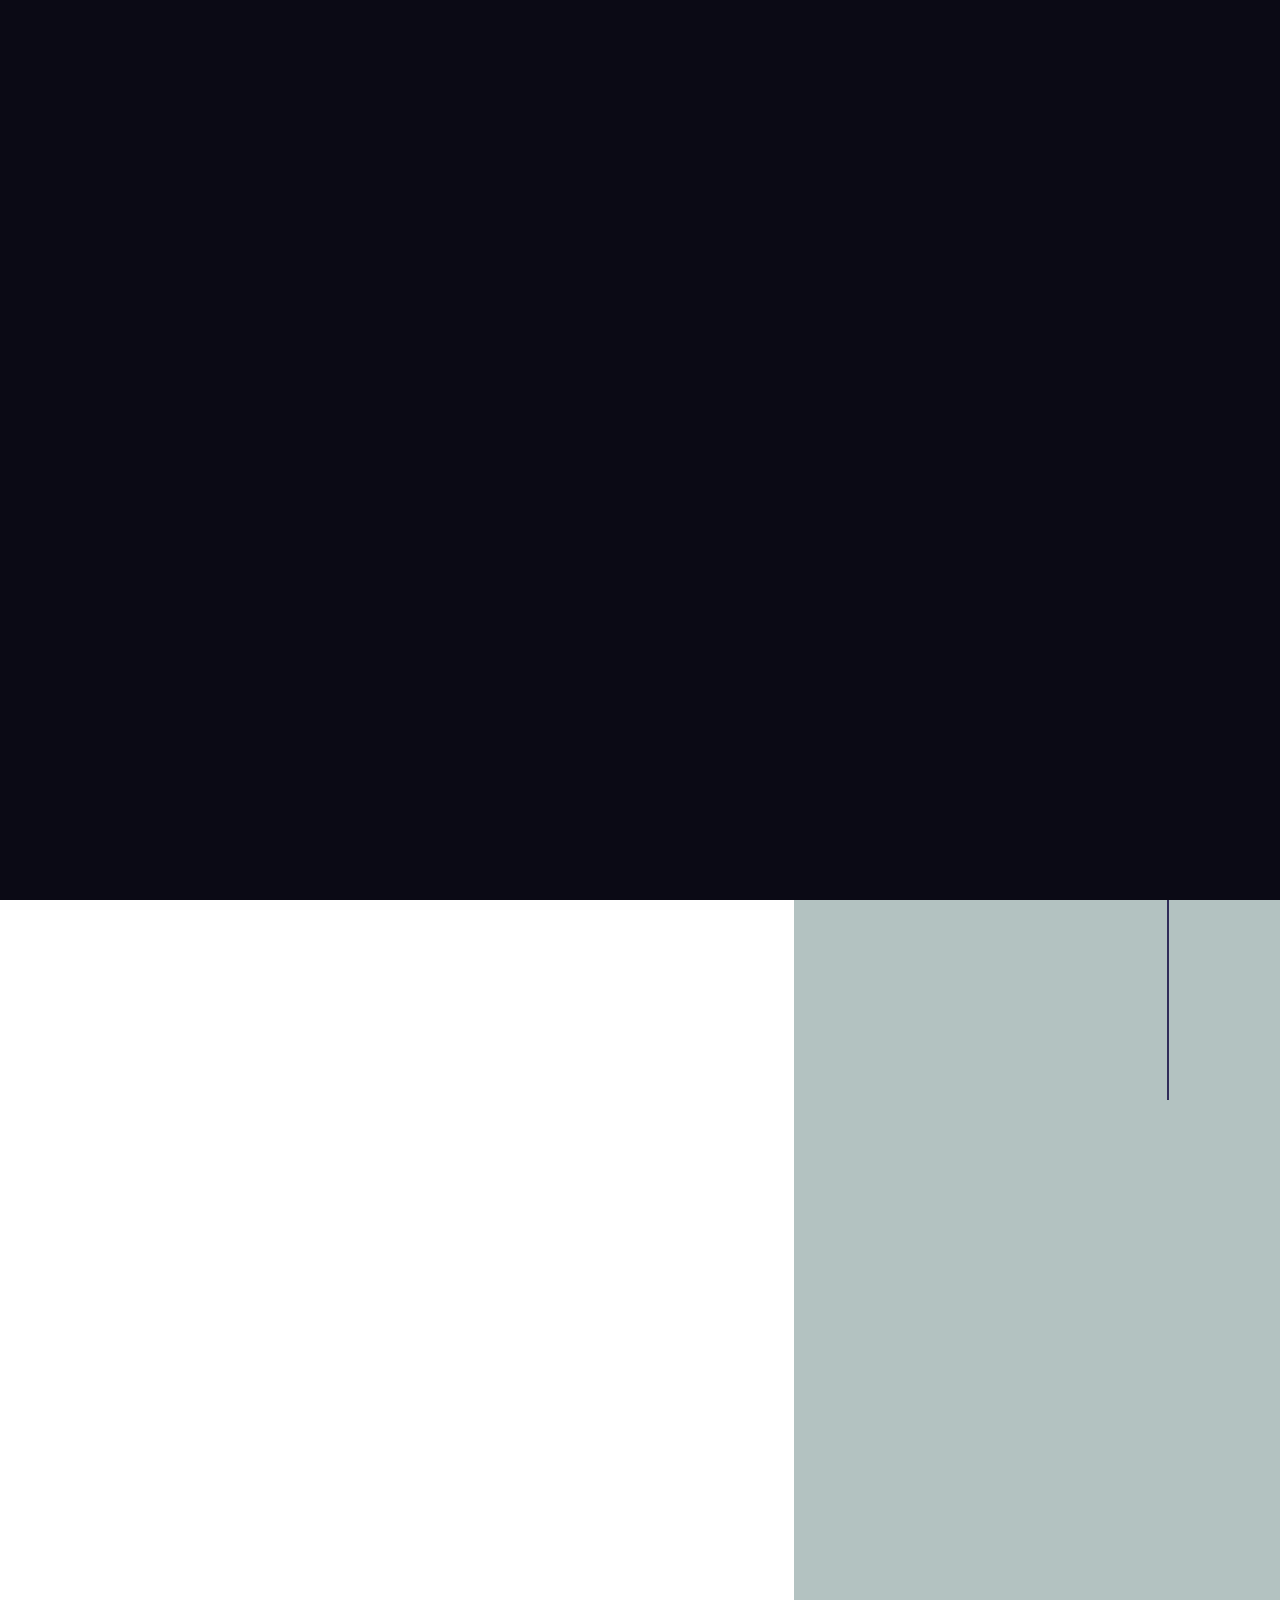
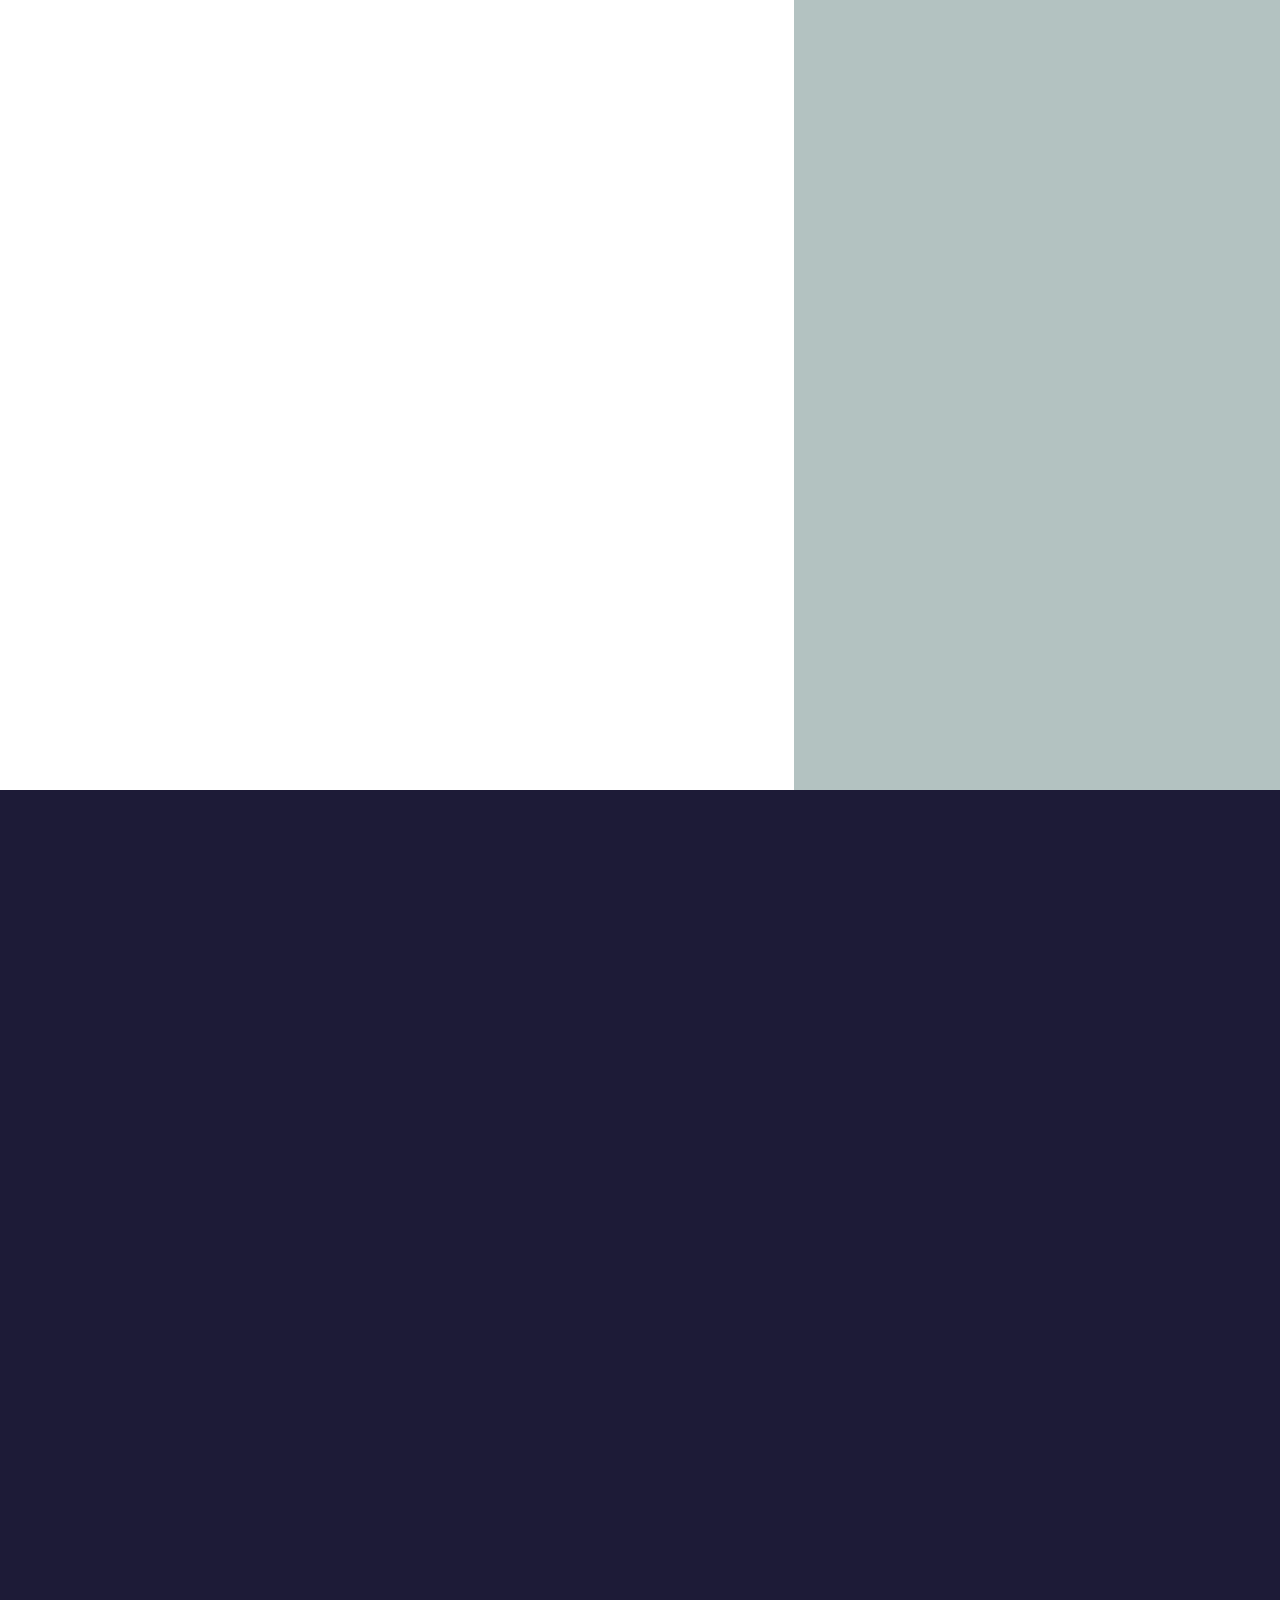
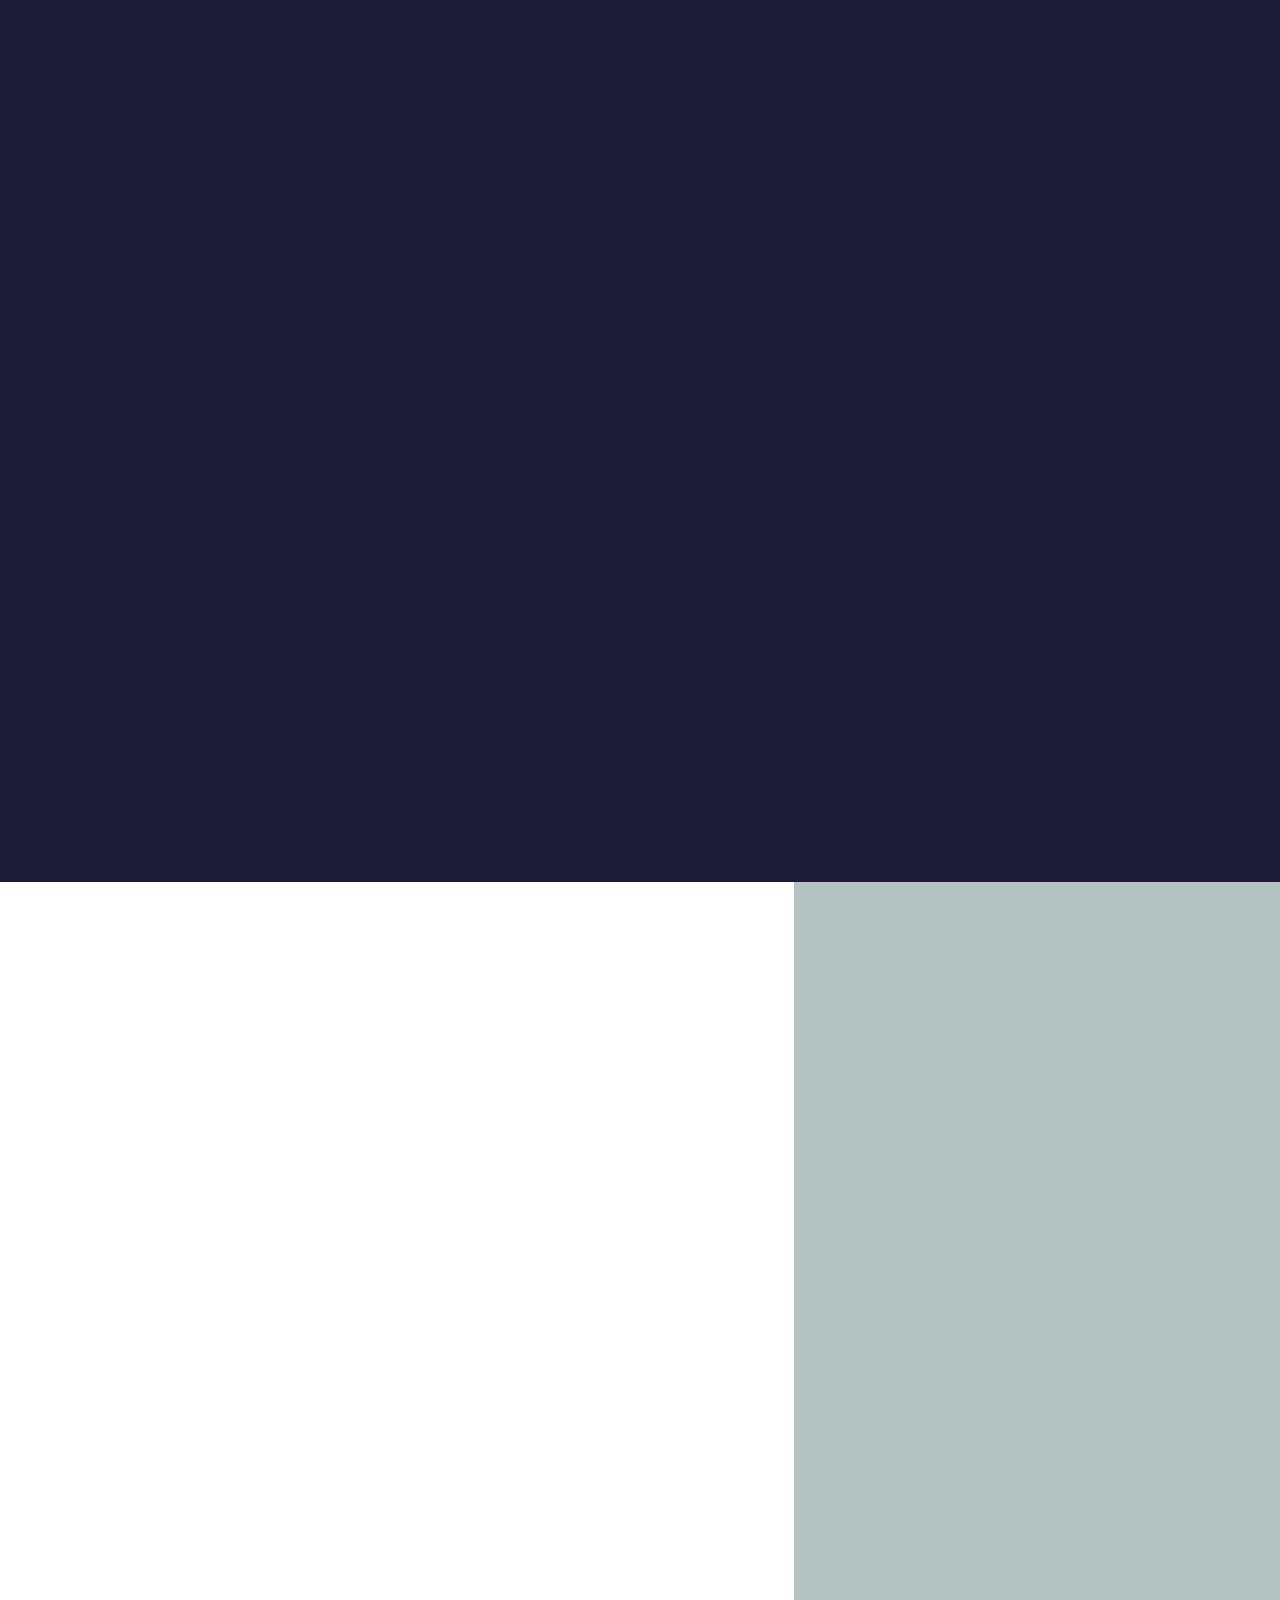
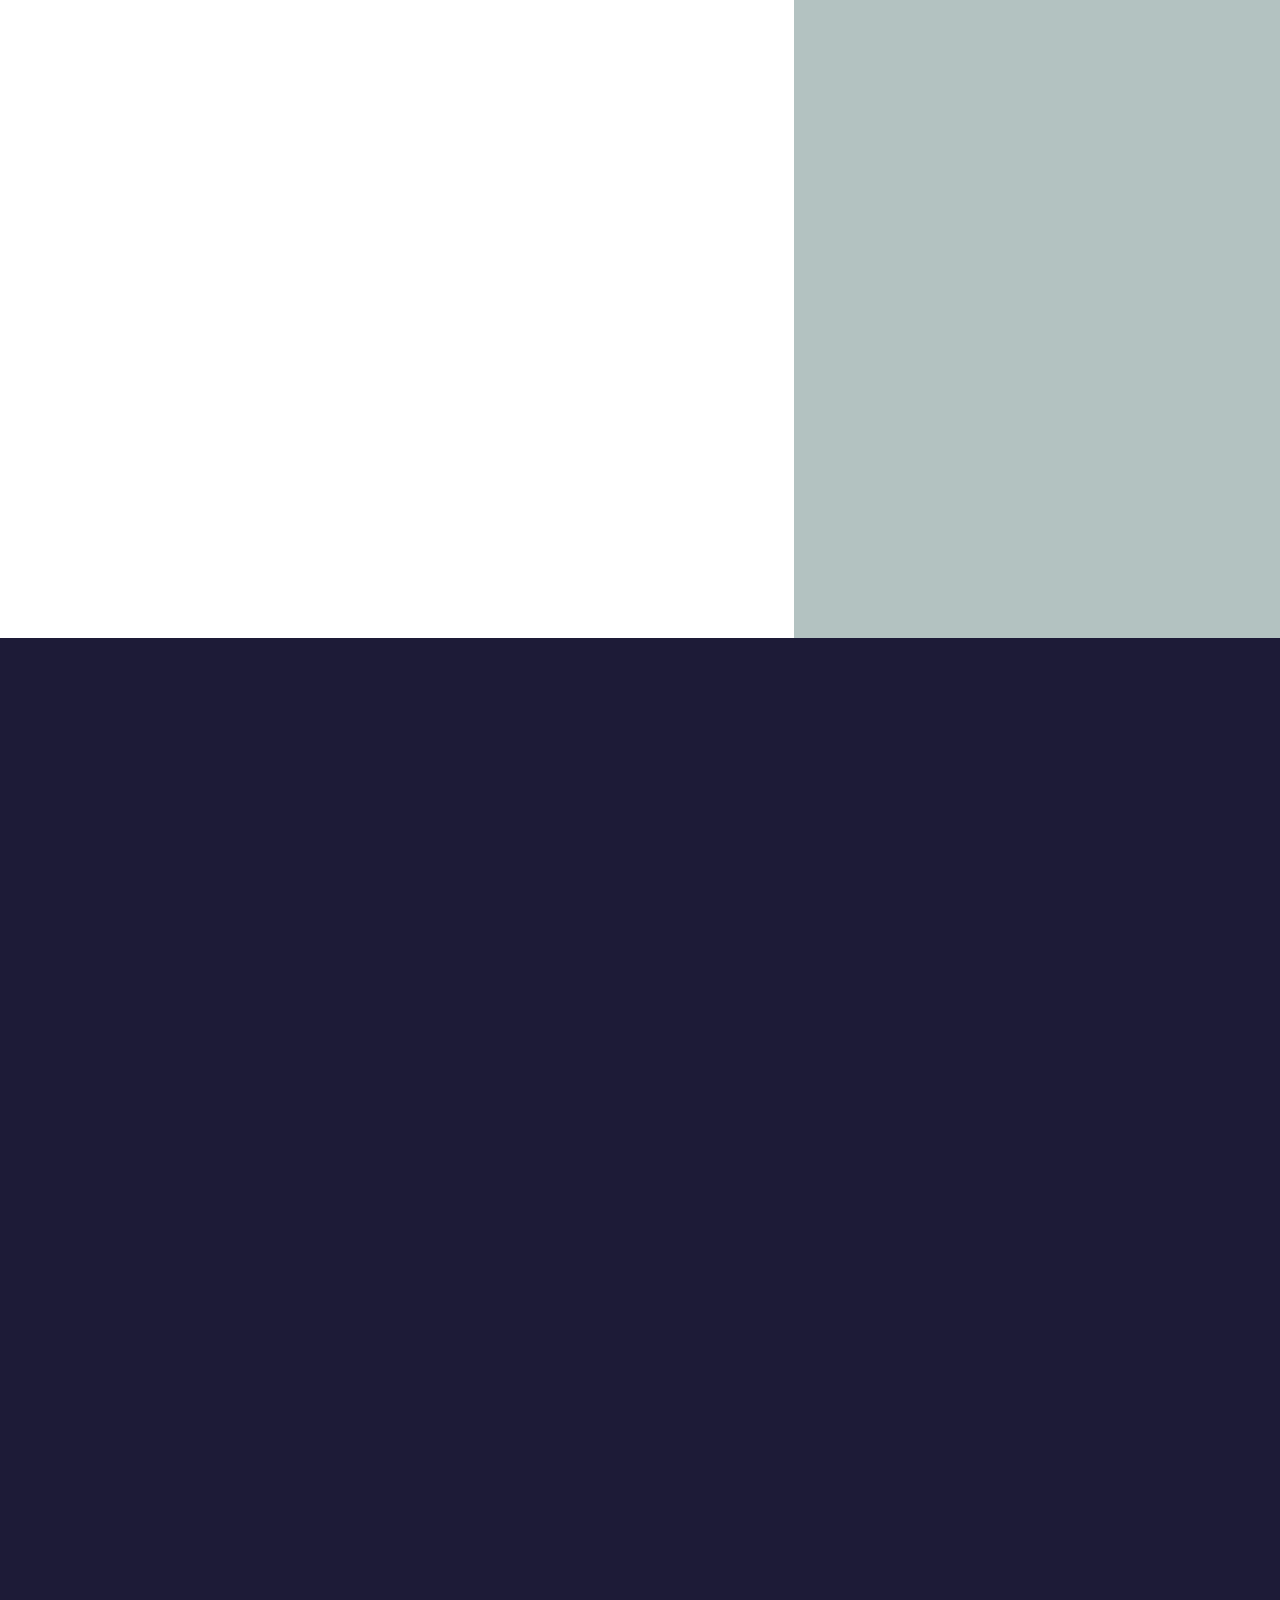
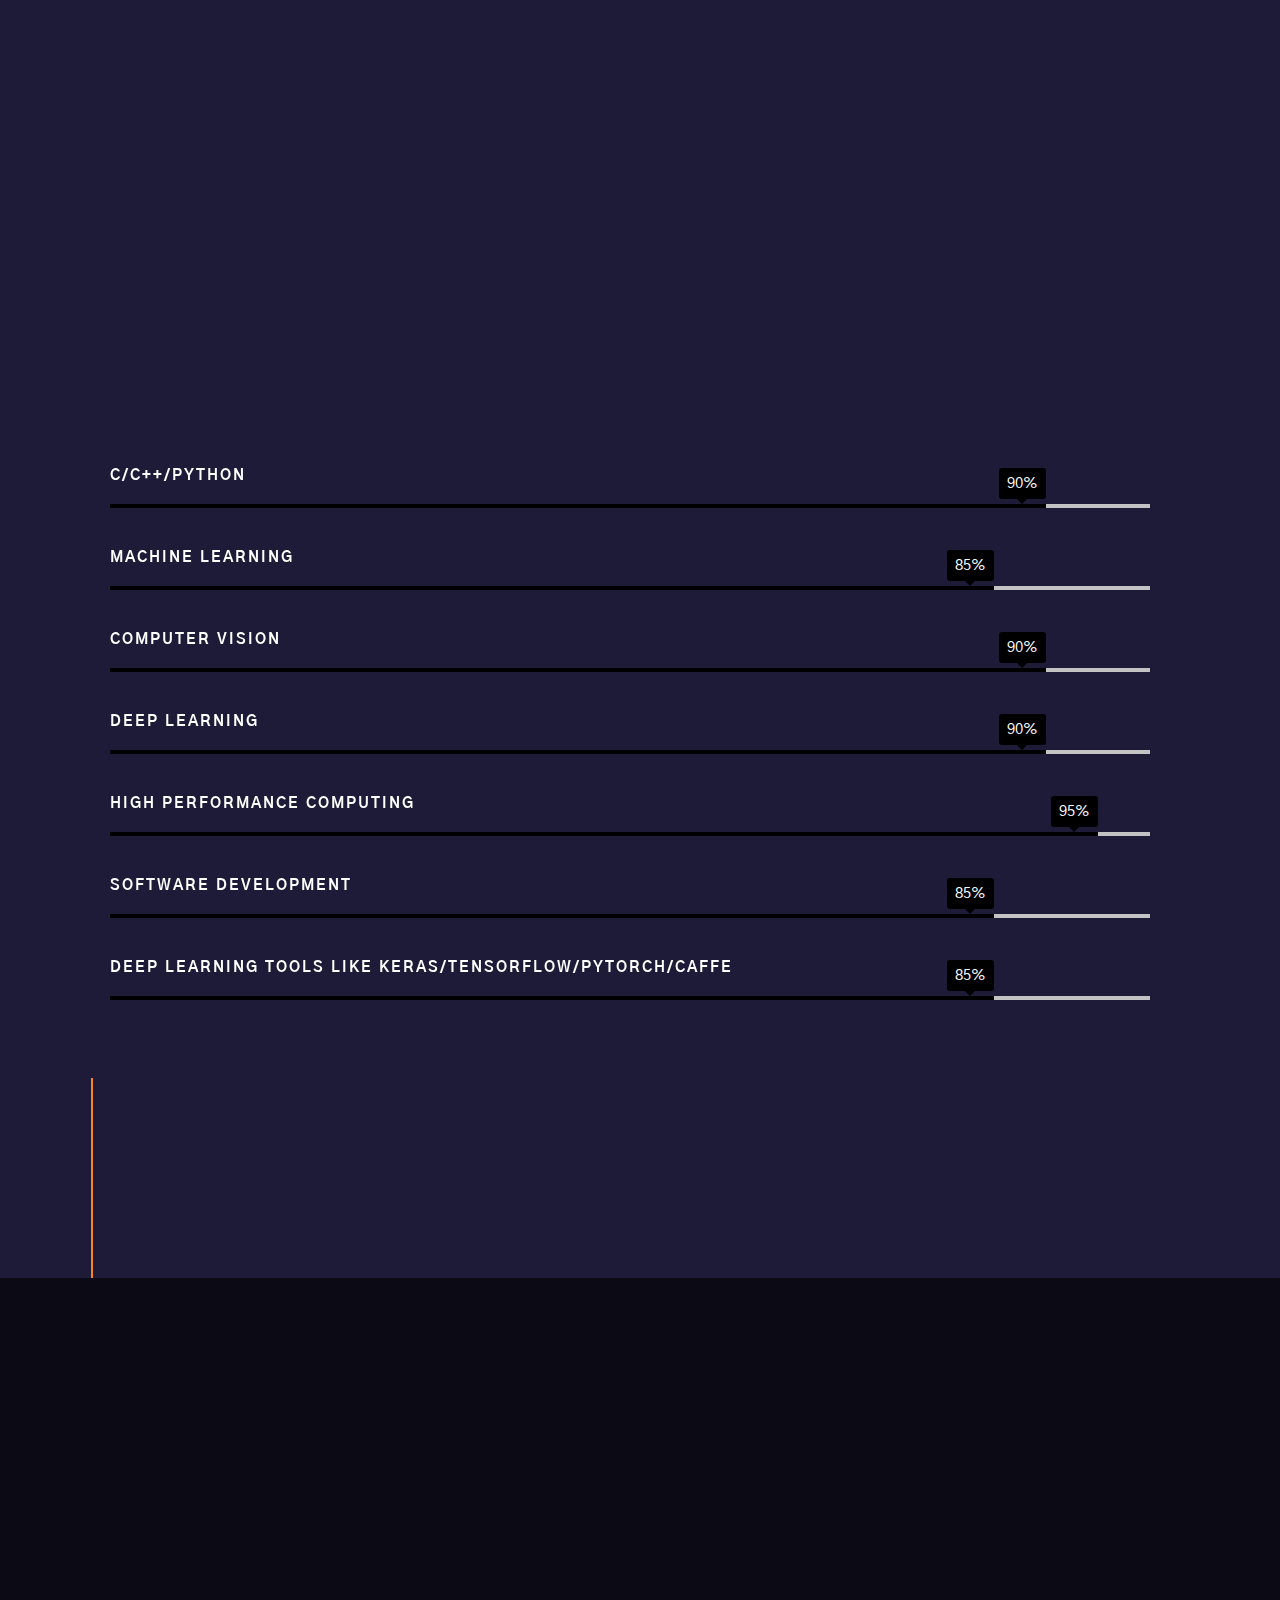
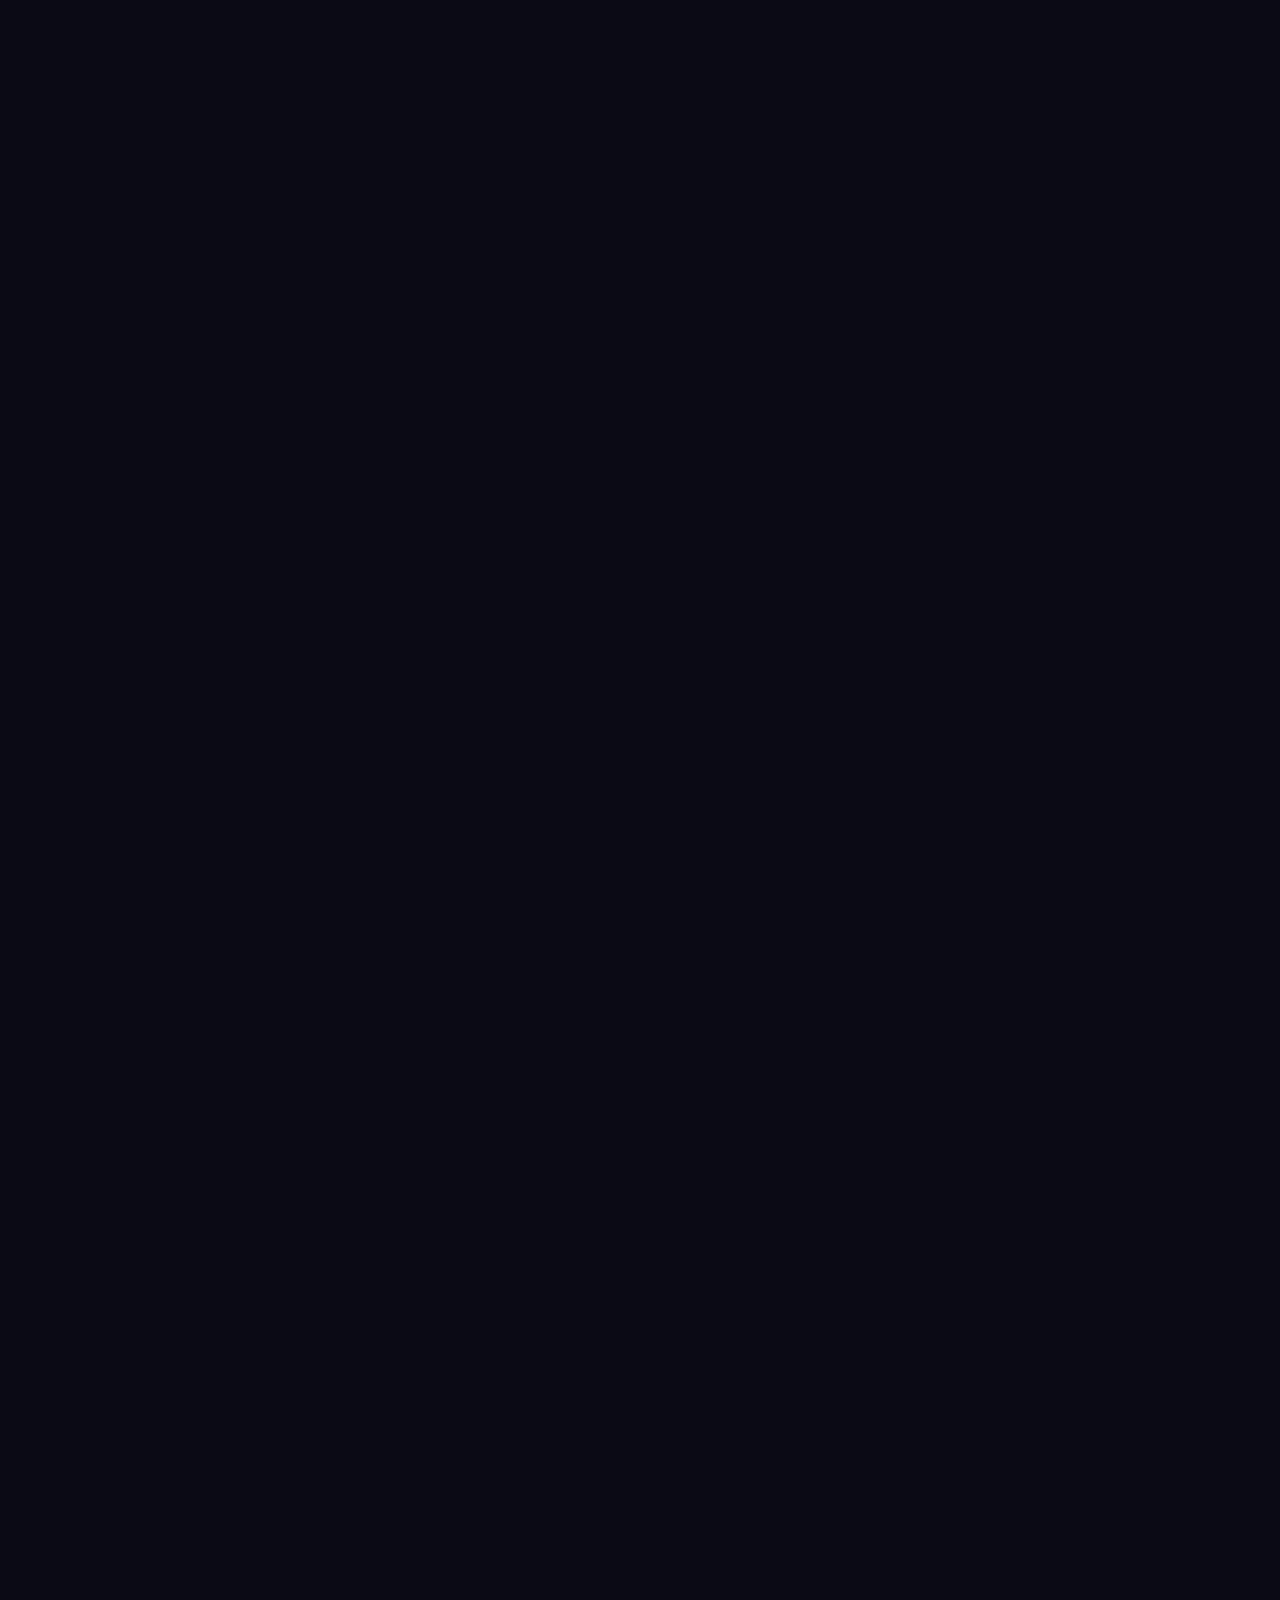
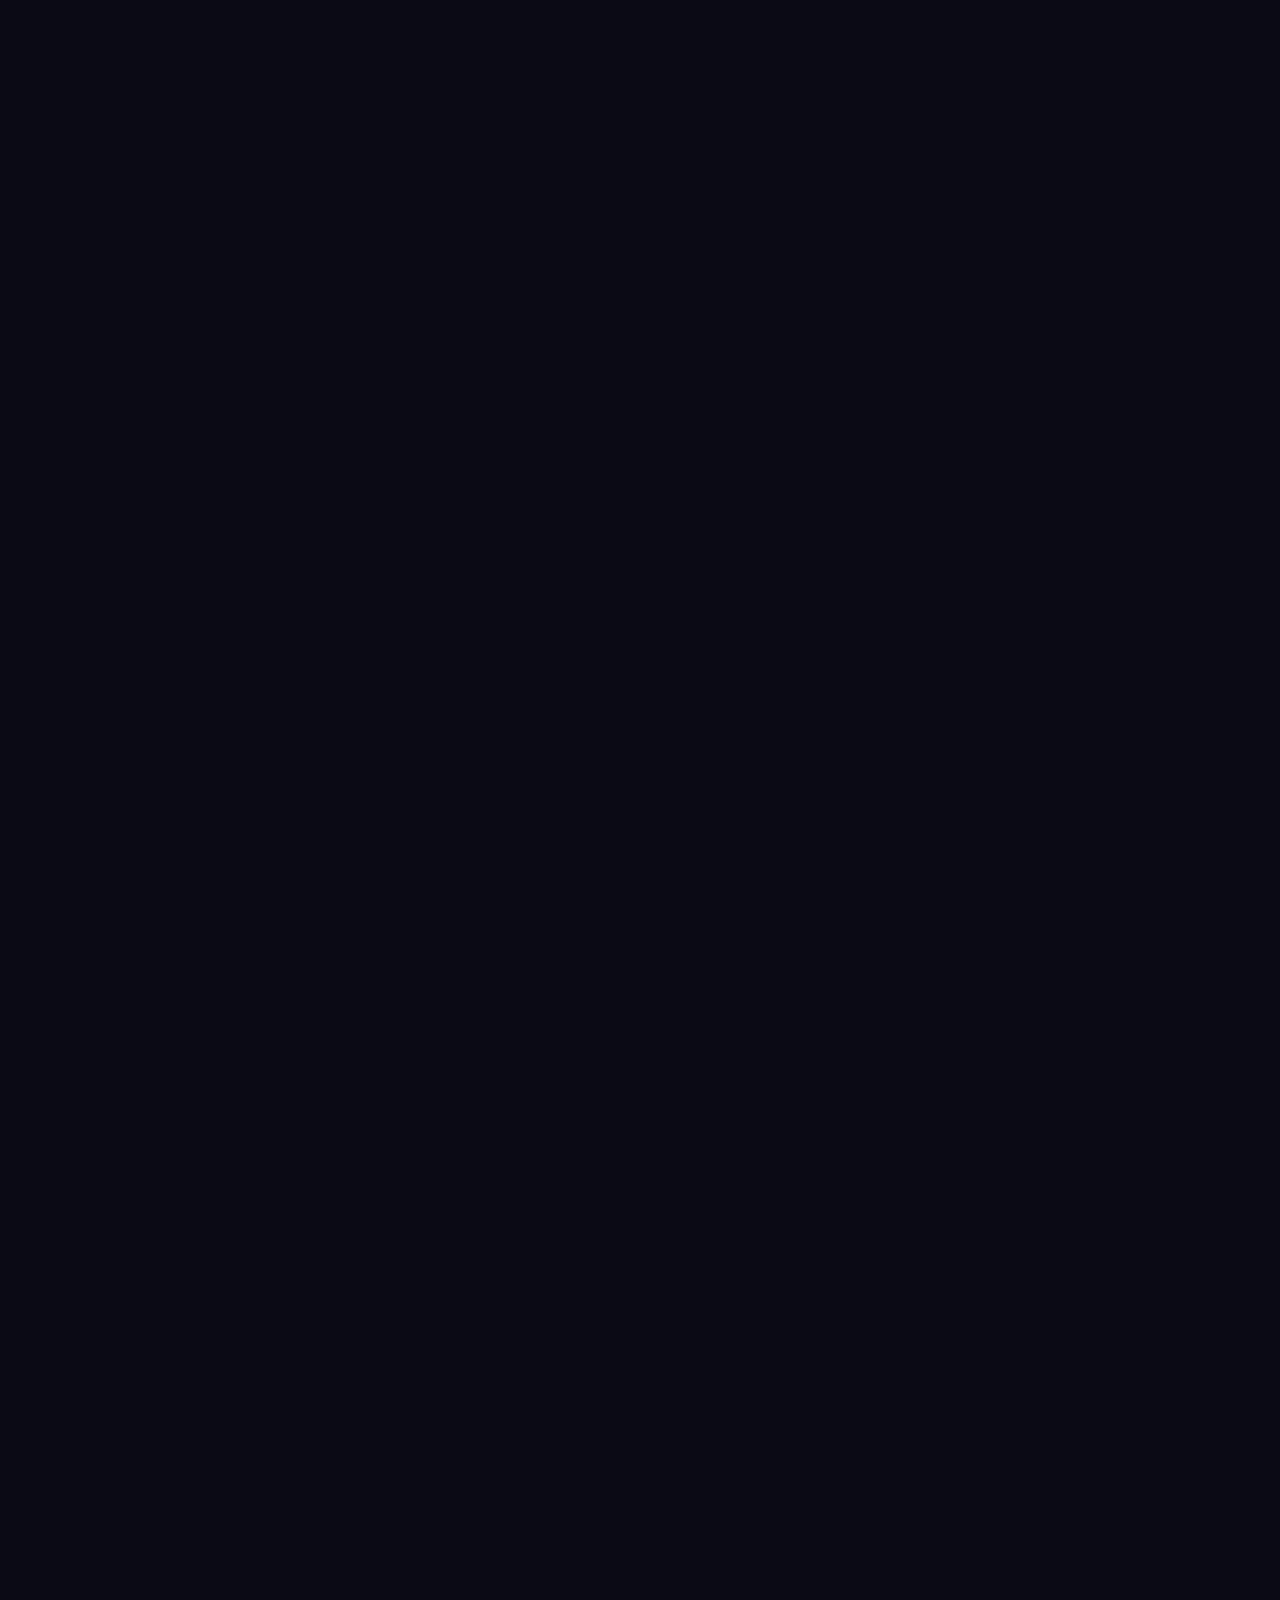
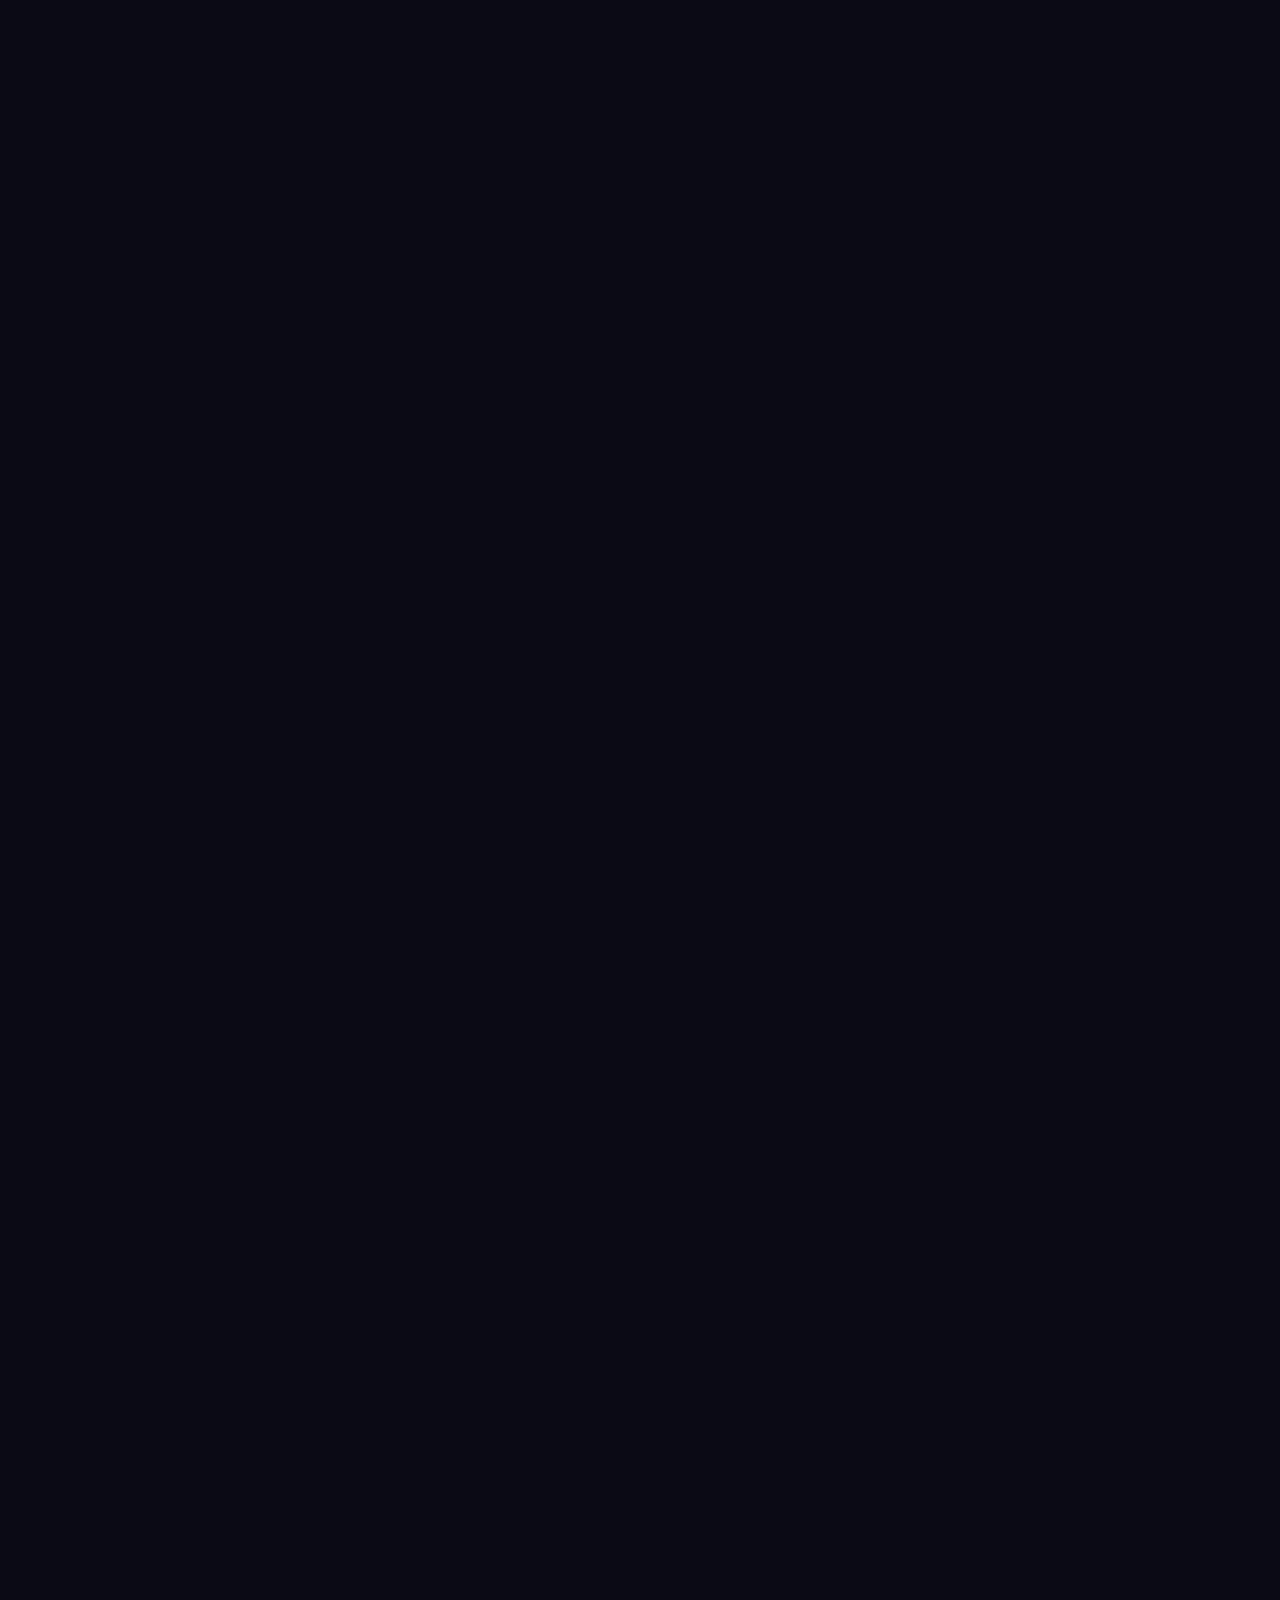
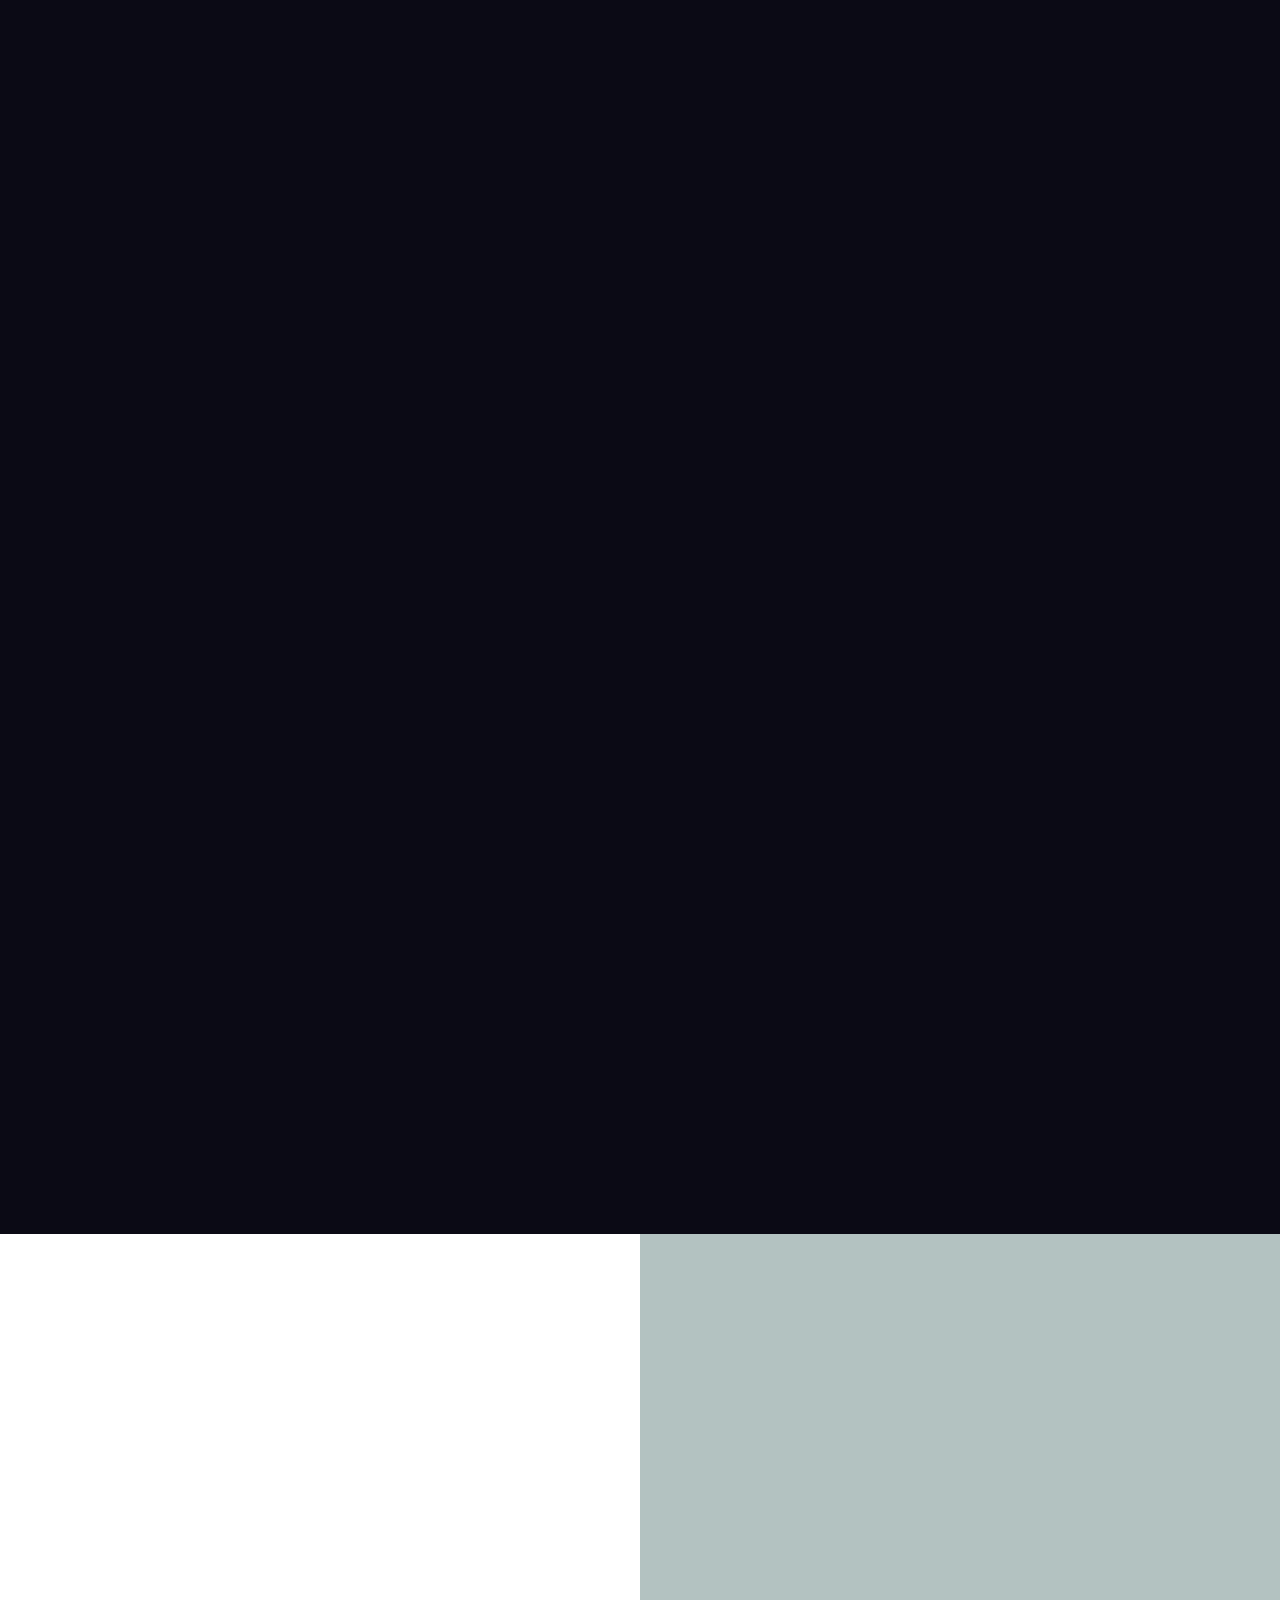
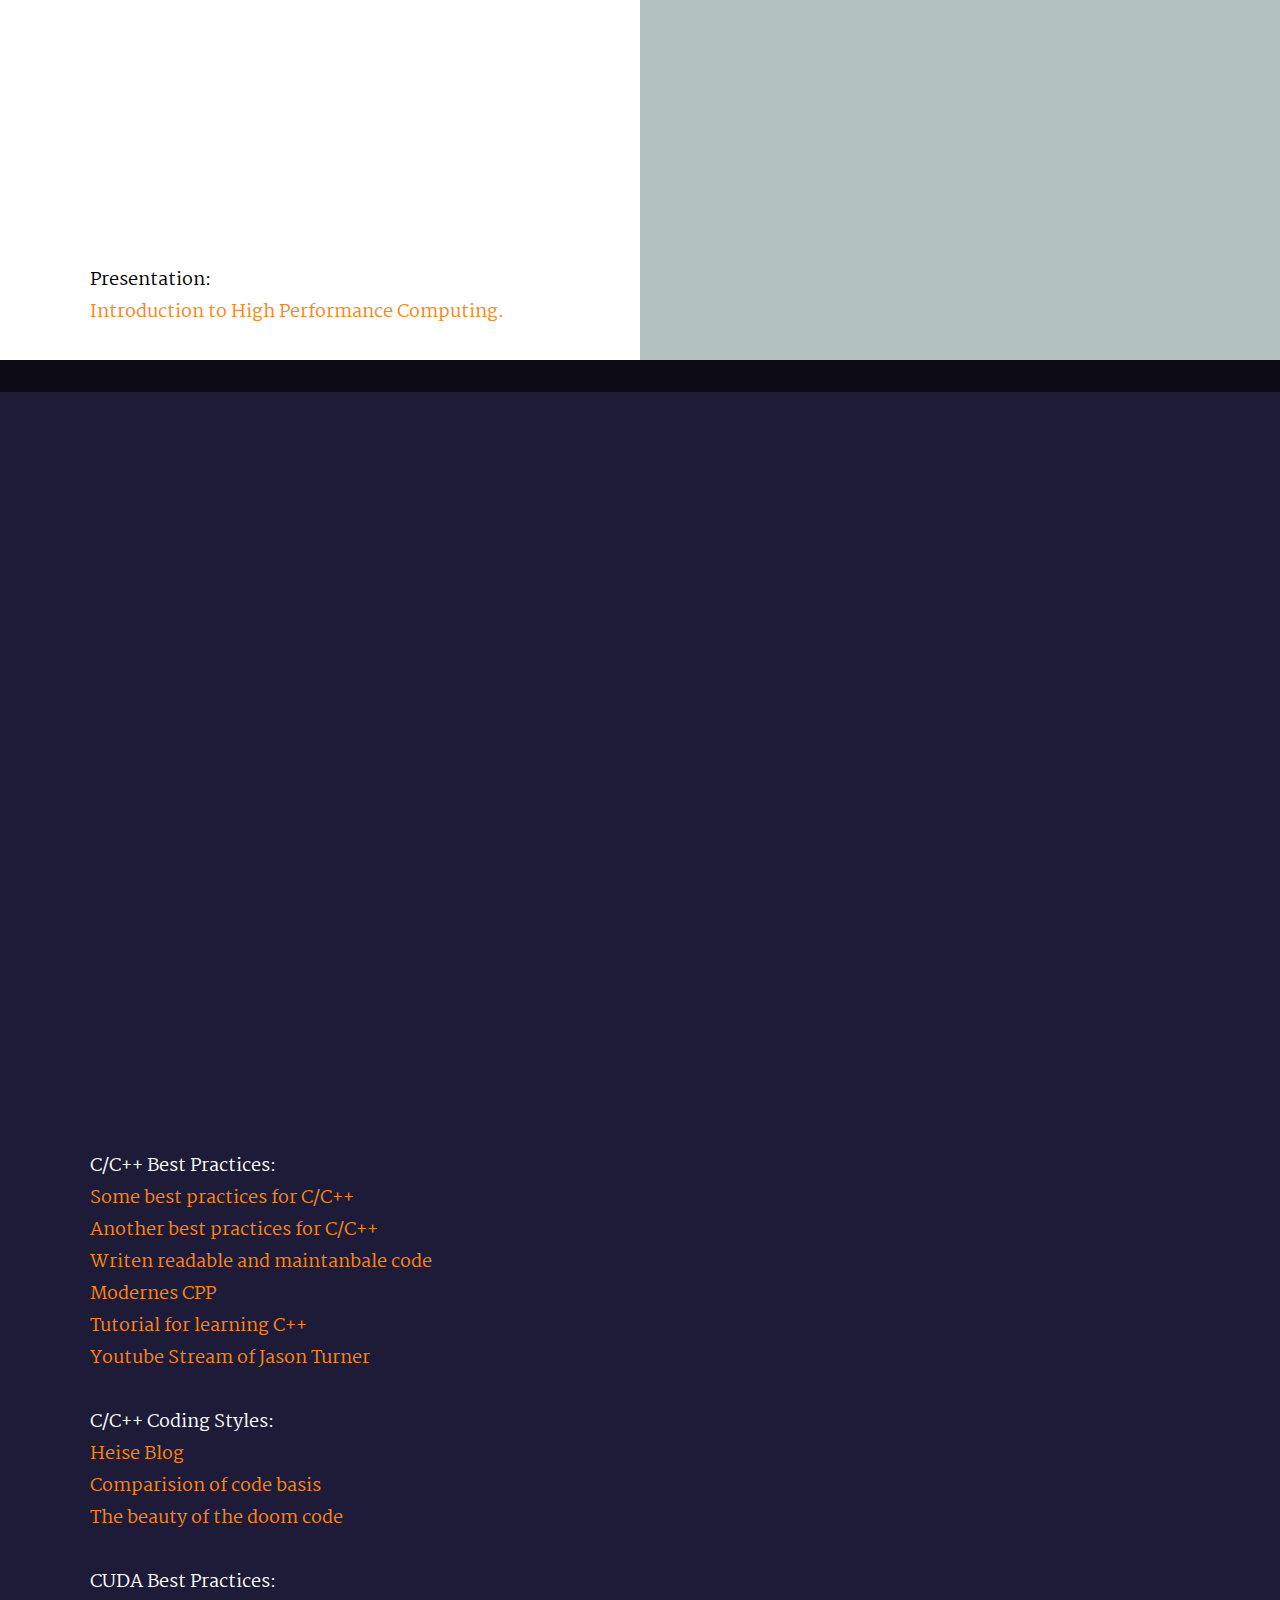
==== commit c1e3249d: "Added new working place" ====
--- a/index.html
+++ b/index.html
@@ -71,7 +71,7 @@
 								   </ul>
 						   </nav> <!-- end header-nav-wrap -->
 
-						   <a href="documents/CV_Markus_Gruber_Englisch.pdf" class="btn btn--stroke btn--medium"><p style="font-size:16px;">Download CV</p></a>
+						   <a href="documents/CV_Markus_Gruber_German.pdf" class="btn btn--stroke btn--medium"><p style="font-size:16px;">Download CV</p></a>
 
 				   </div> <!-- end header-content -->
 
@@ -336,19 +336,44 @@
 																	<span class="position__pos">SOFTWARE ENGINEER & C/C++ - PROGRAMMER</span>
 															</h6>
 															<div class="position__timeframe">
-																  Februrary 2021 - Present
+																  Februrary 2021 - January 2022 
 															</div>
 													</div>
 
 													<p>
-													Software Developer for writing software which is related to safe areas and automation techniques for example which is used in power plants.
+													Software Developer for writing software which is related to safe areas and used by automation techniques. This software is applied for example in power plants, process automation and big industry projects. 
 													</p>
 											</div>
 									</div> <!-- end column -->																
                   
 									</div> <!-- end column -->
 							
-              </div> <!-- work positions -->
+							<div class="row block-large-1-2 block-900-full work-positions">
+
+
+                                    <div class="column" data-aos="fade-up">
+											<div class="position">
+													<div class="position__header">
+															<h6>
+																	<span class="position__co">Untis<br></span>
+																	<span class="position__pos">SOFTWARE ENGINEER & C/C++ - PROGRAMMER</span>
+															</h6>
+															<div class="position__timeframe">
+																  Februrary 2022 - June 2022 
+															</div>
+													</div>
+
+													<p>
+													Software Developer for debugging and fixing one old legacy code which is used for school planning.
+													</p>
+											</div>
+									</div> <!-- end column -->																
+                  
+									</div> <!-- end column -->
+	
+
+
+					</div> <!-- work positions -->
 
 					</div> <!-- end s-about__section -->
 
@@ -358,7 +383,6 @@
 			<!-- services
 		   ================================================== -->
 		   <section id="skills" class="s-services target-section h-dark-bg">
-
 				   <div class="row s-services__content">
 
 						   <div class="vert-line"></div>
